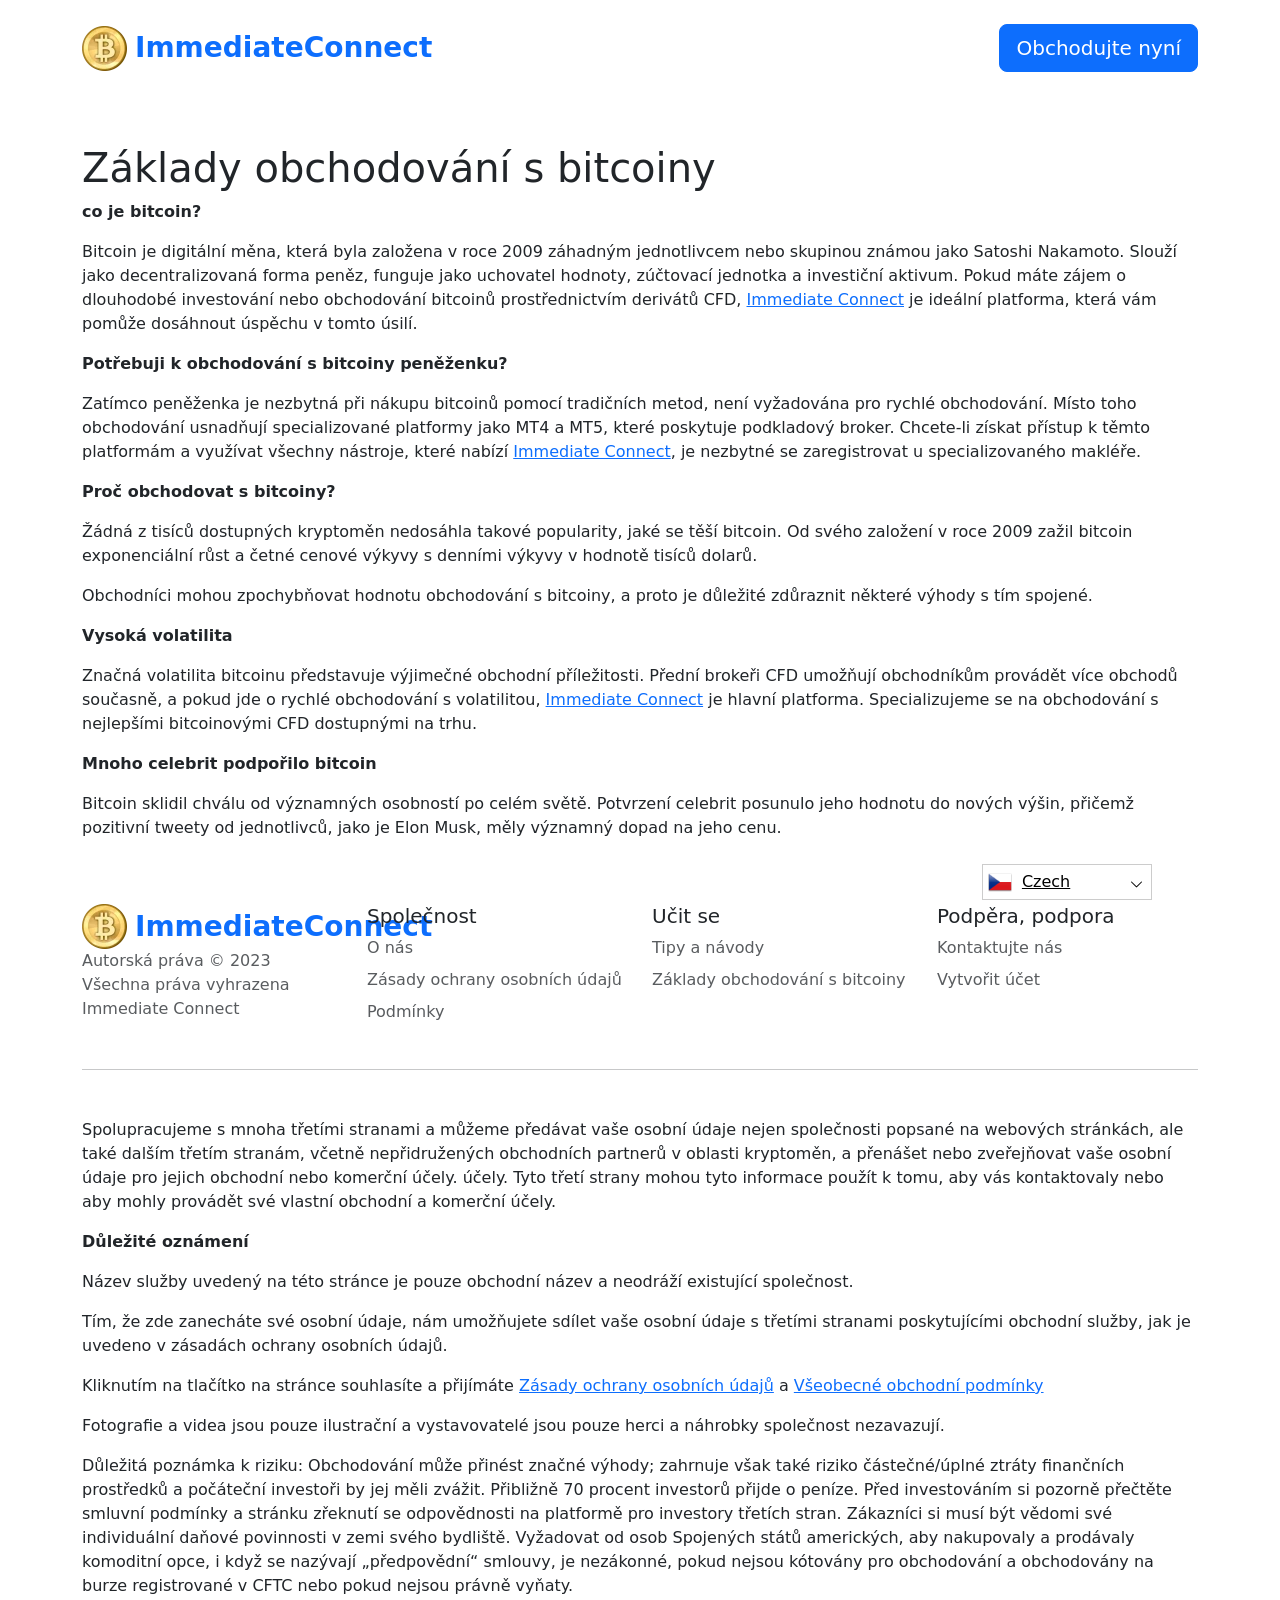
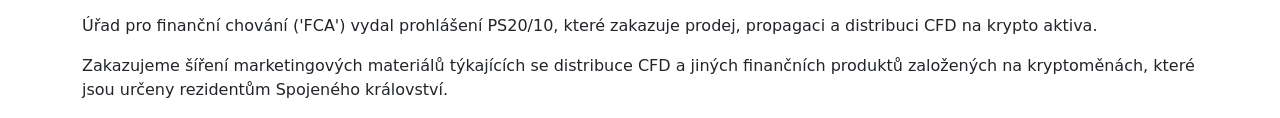
==== crypto-basics.html @ c37fa8af "Initial commit" ====
<!DOCTYPE html>
<html lang="cs" dir="ltr">
<head>
    <meta charset="utf-8">
    <!-- Meta Pixel Code -->
    <script>
        !function(f,b,e,v,n,t,s)
        {if(f.fbq)return;n=f.fbq=function(){n.callMethod?
            n.callMethod.apply(n,arguments):n.queue.push(arguments)};
            if(!f._fbq)f._fbq=n;n.push=n;n.loaded=!0;n.version='2.0';
            n.queue=[];t=b.createElement(e);t.async=!0;
            t.src=v;s=b.getElementsByTagName(e)[0];
            s.parentNode.insertBefore(t,s)}(window, document,'script',
            'https://connect.facebook.net/en_US/fbevents.js');
        fbq('init', '303304779202097');
        fbq('track', 'PageView');
    </script>
    <noscript>
        <img height="1" width="1" style="display:none"
             src="https://www.facebook.com/tr?id=303304779202097&ev=PageView&noscript=1"
        />
    </noscript>
    <!-- End Meta Pixel Code -->
    <meta http-equiv="x-ua-compatible" content="ie=edge"/>
    <meta
            name="viewport"
            content="width=device-width, initial-scale=1, shrink-to-fit=no"
    />

    <link rel="icon" type="image/x-icon"
          href="https://immediate-connect.org/media/179/conversions/32_32_64e617e6cf171_Bitcoin.png"/>

    <meta name="robots" content="index, follow, max-image-preview:large, max-snippet:-1, max-video-preview:-1">

    <meta name="description"
          content="Hladký obchodní zážitek na Immediate Connect může obchodníkům pomoci stát se profesionálnějšími a může být schopen zlepšit své schopnosti."/>
    <meta name="og:title" content="Immediate Connect | Umožňuje obchodování s kryptoměnami jako profesionálové"/>
    <meta name="og:description"
          content="Hladký obchodní zážitek na Immediate Connect může obchodníkům pomoci stát se profesionálnějšími a může být schopen zlepšit své schopnosti."/>
    <meta name="og:type" content="website"/>
    <meta name="twitter:card" content="summary"/>
    <meta name="twitter:title" content="Immediate Connect | Umožňuje obchodování s kryptoměnami jako profesionálové"/>
    <meta name="twitter:description"
          content="Hladký obchodní zážitek na Immediate Connect může obchodníkům pomoci stát se profesionálnějšími a může být schopen zlepšit své schopnosti."/>
    <title>Immediate Connect | Umožňuje obchodování s kryptoměnami jako profesionálové</title>
    <link rel="alternate" href="https://immediate-connect.org/" hrefLang=en/>
    <link rel="alternate"
          href="https://immediate-connect.org/ar/crypto-basics/"
          hrefLang="ar"/>
    <link rel="alternate"
          href="https://immediate-connect.org/zh-TW/crypto-basics/"
          hrefLang="zh-TW"/>
    <link rel="alternate"
          href="https://immediate-connect.org/hr/crypto-basics/"
          hrefLang="hr"/>
    <link rel="alternate"
          href="crypto-basics.html"
          hrefLang="cs"/>
    <link rel="alternate"
          href="https://immediate-connect.org/da/crypto-basics/"
          hrefLang="da"/>
    <link rel="alternate"
          href="https://immediate-connect.org/nl/crypto-basics/"
          hrefLang="nl"/>
    <link rel="alternate"
          href="https://immediate-connect.org/et/crypto-basics/"
          hrefLang="et"/>
    <link rel="alternate"
          href="https://immediate-connect.org/fi/crypto-basics/"
          hrefLang="fi"/>
    <link rel="alternate"
          href="https://immediate-connect.org/fr/crypto-basics/"
          hrefLang="fr"/>
    <link rel="alternate"
          href="https://immediate-connect.org/el/crypto-basics/"
          hrefLang="el"/>
    <link rel="alternate"
          href="https://immediate-connect.org/hu/crypto-basics/"
          hrefLang="hu"/>
    <link rel="alternate"
          href="https://immediate-connect.org/it/crypto-basics/"
          hrefLang="it"/>
    <link rel="alternate"
          href="https://immediate-connect.org/ja/crypto-basics/"
          hrefLang="ja"/>
    <link rel="alternate"
          href="https://immediate-connect.org/ko/crypto-basics/"
          hrefLang="ko"/>
    <link rel="alternate"
          href="https://immediate-connect.org/lt/crypto-basics/"
          hrefLang="lt"/>
    <link rel="alternate"
          href="https://immediate-connect.org/ms/crypto-basics/"
          hrefLang="ms"/>
    <link rel="alternate"
          href="https://immediate-connect.org/no/crypto-basics/"
          hrefLang="no"/>
    <link rel="alternate"
          href="https://immediate-connect.org/pl/crypto-basics/"
          hrefLang="pl"/>
    <link rel="alternate"
          href="https://immediate-connect.org/pt/crypto-basics/"
          hrefLang="pt"/>
    <link rel="alternate"
          href="https://immediate-connect.org/ru/crypto-basics/"
          hrefLang="ru"/>
    <link rel="alternate"
          href="https://immediate-connect.org/sr/crypto-basics/"
          hrefLang="sr"/>
    <link rel="alternate"
          href="https://immediate-connect.org/sk/crypto-basics/"
          hrefLang="sk"/>
    <link rel="alternate"
          href="https://immediate-connect.org/sl/crypto-basics/"
          hrefLang="sl"/>
    <link rel="alternate"
          href="https://immediate-connect.org/es/crypto-basics/"
          hrefLang="es"/>
    <link rel="alternate"
          href="https://immediate-connect.org/sv/crypto-basics/"
          hrefLang="sv"/>
    <link rel="alternate"
          href="https://immediate-connect.org/th/crypto-basics/"
          hrefLang="th"/>
    <link rel="alternate"
          href="https://immediate-connect.org/tr/crypto-basics/"
          hrefLang="tr"/>
    <link rel="alternate"
          href="https://immediate-connect.org/uk/crypto-basics/"
          hrefLang="uk"/>
    <link rel="alternate"
          href="https://immediate-connect.org/vi/crypto-basics/"
          hrefLang="vi"/>
    <link rel="alternate"
          href="https://immediate-connect.org/de/crypto-basics/"
          hrefLang="de"/>

    <link rel="canonical" href="crypto-basics.html"/>

    <link rel="preconnect"
          href="https://fonts.gstatic.com"
          crossorigin/>
    <link
            rel="preload"
            as="style"
            href="https://fonts.googleapis.com/css?family=Open+Sans:300,400,600,700,800&display=swap"
    />
    <link
            rel="stylesheet"
            href="https://fonts.googleapis.com/css?family=Open+Sans:300,400,600,700,800&display=swap"
            media="print"
            onload="this.media = 'all';"
    />

    <link rel="preload" as="style" href="assets/index-d9b7af0b.css"/>
    <link rel="modulepreload" href="assets/app-6256b172.js"/>
    <link rel="stylesheet" href="assets/index-d9b7af0b.css"/>
    <script type="module" src="assets/app-6256b172.js"></script>
</head>
<body class="body">

<div class="container">
    <header dir="ltr" class="d-flex flex-wrap justify-content-between py-4">
        <a href="index.html"
           class="d-flex logo align-items-center mb-3 mb-md-0 me-md-auto text-dark text-decoration-none pe-2">
            <picture>
                <source srcset="assets/image/45_45_45__64e617e1d0b90_Bitcoin.webp" type="image/webp">
                <source srcset="assets/image/45__64e617e1d0b90_Bitcoin.png" type="image/png">
                <img src="assets/image/45__64e617e1d0b90_Bitcoin.png" loading="eager" width="45" height="45" alt="">
            </picture>
            <span class="text-primary mx-2 fs-3 fw-bolder">ImmediateConnect</span>
        </a>

        <ul class="nav nav-pills align-items-center">
            <li class="nav-item">
                <button type="button" class="btn btn-primary text-white btn-lg show-modal">
                    Obchodujte nyní
                </button>
            </li>
        </ul>
    </header>
</div>


<div class="container page-inner pt-5">
    <h1>Základy obchodování s bitcoiny</h1>
    <main>
        <p><strong>co je bitcoin?</strong></p>
        <p>Bitcoin je digitální měna, která byla založena v roce 2009 záhadným jednotlivcem nebo skupinou známou jako
            Satoshi Nakamoto. Slouží jako decentralizovaná forma peněz, funguje jako uchovatel hodnoty, zúčtovací
            jednotka a investiční aktivum. Pokud máte zájem o dlouhodobé investování nebo obchodování bitcoinů
            prostřednictvím derivátů CFD, <a href="./">Immediate Connect</a> je ideální
            platforma, která vám pomůže dosáhnout úspěchu v tomto úsilí.</p>
        <p><strong>Potřebuji k obchodování s bitcoiny peněženku?</strong></p>
        <p>Zatímco peněženka je nezbytná při nákupu bitcoinů pomocí tradičních metod, není vyžadována pro rychlé
            obchodování. Místo toho obchodování usnadňují specializované platformy jako MT4 a MT5, které poskytuje
            podkladový broker. Chcete-li získat přístup k těmto platformám a využívat všechny nástroje, které nabízí <a
                    href="./">Immediate Connect</a>, je nezbytné se zaregistrovat u
            specializovaného makléře.</p>
        <p><strong>Proč obchodovat s bitcoiny?</strong></p>
        <p>Žádná z tisíců dostupných kryptoměn nedosáhla takové popularity, jaké se těší bitcoin. Od svého založení v
            roce 2009 zažil bitcoin exponenciální růst a četné cenové výkyvy s denními výkyvy v hodnotě tisíců
            dolarů.</p>
        <p>Obchodníci mohou zpochybňovat hodnotu obchodování s bitcoiny, a proto je důležité zdůraznit některé výhody s
            tím spojené.</p>
        <p><strong>Vysoká volatilita</strong></p>
        <p>Značná volatilita bitcoinu představuje výjimečné obchodní příležitosti. Přední brokeři CFD umožňují
            obchodníkům provádět více obchodů současně, a pokud jde o rychlé obchodování s volatilitou, <a
                    href="./">Immediate Connect</a> je hlavní platforma. Specializujeme se
            na obchodování s nejlepšími bitcoinovými CFD dostupnými na trhu.</p>
        <p><strong>Mnoho celebrit podpořilo bitcoin</strong></p>
        <p>Bitcoin sklidil chválu od významných osobností po celém světě. Potvrzení celebrit posunulo jeho hodnotu do
            nových výšin, přičemž pozitivní tweety od jednotlivců, jako je Elon Musk, měly významný dopad na jeho
            cenu.</p>
    </main>
</div>


<footer class="container">
    <div class=" row row-cols-1 row-cols-md-2 row-cols-xl-4 pt-5">
        <div class="col mb-3">
            <a href="index.html"
               class="d-flex logo align-items-center mb-3 mb-md-0 me-md-auto text-dark text-decoration-none pe-2">
                <picture>
                    <source srcset="assets/image/45_45_45__64e617e1d0b90_Bitcoin.webp" type="image/webp">
                    <source srcset="assets/image/45__64e617e1d0b90_Bitcoin.png" type="image/png">
                    <img src="assets/image/45__64e617e1d0b90_Bitcoin.png" loading="lazy" width="45" height="45"
                         alt="">
                </picture>
                <span class="text-primary mx-2 fs-3 fw-bolder">ImmediateConnect</span>
            </a>
            <p class="text-muted">Autorská práva © 2023 Všechna práva vyhrazena Immediate Connect</p>
        </div>
        <div class="col mb-3">
            <h5>Společnost</h5>
            <ul class="nav flex-column">
                <li class="nav-item mb-2">
                    <a href="about-us.html" class="nav-link p-0 text-muted">
                        O nás
                    </a>
                </li>
                <li class="nav-item mb-2">
                    <a href="privacy-policy.html" class="nav-link p-0 text-muted">
                        Zásady ochrany osobních údajů
                    </a>
                </li>
                <li class="nav-item mb-2">
                    <a href="terms-of-use.html" class="nav-link p-0 text-muted">
                        Podmínky
                    </a>
                </li>
            </ul>
        </div>
        <div class="col mb-3">
            <h5>Učit se</h5>
            <ul class="nav flex-column">
                <li class="nav-item mb-2">
                    <a href="tips-tutorials.html" class="nav-link p-0 text-muted">
                        Tipy a návody
                    </a>
                </li>
                <li class="nav-item mb-2">
                    <a href="crypto-basics.html" class="nav-link p-0 text-muted">
                        Základy obchodování s bitcoiny
                    </a>
                </li>
            </ul>
        </div>
        <div class="col mb-3">
            <h5>Podpěra, podpora</h5>
            <ul class="nav flex-column">
                <li class="nav-item mb-2">
                    <a href="contact-us.html" class="nav-link p-0 text-muted">
                        Kontaktujte nás
                    </a>
                </li>
                <li class="nav-item mb-2">
                    <a href="login.html" class="nav-link p-0 text-muted">
                        Vytvořit účet
                    </a>
                </li>
            </ul>
        </div>
    </div>
    <hr class="mb-5"/>
    <p>Spolupracujeme s mnoha třetími stranami a můžeme předávat vaše osobní údaje nejen společnosti popsané na webových
        stránkách, ale také dalším třetím stranám, včetně nepřidružených obchodních partnerů v oblasti kryptoměn, a
        přenášet nebo zveřejňovat vaše osobní údaje pro jejich obchodní nebo komerční účely. účely. Tyto třetí strany
        mohou tyto informace použít k tomu, aby vás kontaktovaly nebo aby mohly provádět své vlastní obchodní a komerční
        účely.</p>
    <p></p>
    <p><strong>Důležité oznámení</strong></p>
    <p></p>
    <p>Název služby uvedený na této stránce je pouze obchodní název a neodráží existující společnost.</p>
    <p></p>
    <p>Tím, že zde zanecháte své osobní údaje, nám umožňujete sdílet vaše osobní údaje s třetími stranami poskytujícími
        obchodní služby, jak je uvedeno v zásadách ochrany osobních údajů.</p>
    <p></p>
    <p>Kliknutím na tlačítko na stránce souhlasíte a přijímáte <a
            href="https://jupiter-e.bstcorlon.care/terms/privacy.html">Zásady ochrany osobních údajů</a> a <a
            href="https://jupiter-e.bstcorlon.care/terms/tandcs.html">Všeobecné obchodní podmínky</a></p>
    <p></p>
    <p>Fotografie a videa jsou pouze ilustrační a vystavovatelé jsou pouze herci a náhrobky společnost nezavazují.</p>
    <p></p>
    <p>Důležitá poznámka k riziku: Obchodování může přinést značné výhody; zahrnuje však také riziko částečné/úplné
        ztráty finančních prostředků a počáteční investoři by jej měli zvážit. Přibližně 70 procent investorů přijde o
        peníze. Před investováním si pozorně přečtěte smluvní podmínky a stránku zřeknutí se odpovědnosti na platformě
        pro investory třetích stran. Zákazníci si musí být vědomi své individuální daňové povinnosti v zemi svého
        bydliště. Vyžadovat od osob Spojených států amerických, aby nakupovaly a prodávaly komoditní opce, i když se
        nazývají „předpovědní“ smlouvy, je nezákonné, pokud nejsou kótovány pro obchodování a obchodovány na burze
        registrované v CFTC nebo pokud nejsou právně vyňaty.</p>
    <p></p>
    <p>Úřad pro finanční chování ('FCA') vydal prohlášení PS20/10, které zakazuje prodej, propagaci a distribuci CFD na
        krypto aktiva.</p>
    <p></p>
    <p>Zakazujeme šíření marketingových materiálů týkajících se distribuce CFD a jiných finančních produktů založených
        na kryptoměnách, které jsou určeny rezidentům Spojeného království.</p>
</footer>

<section dir="ltr" class="language-switcher">
    <div class="language-switcher__selected">
        <a href="index.html">
            <img src="cs.png" alt="Flag" width="24" height="24"/>
            Czech
        </a>
    </div>
    <div class="language-switcher__list">
        <a href="https://immediate-connect.org/ar/">
            <img src="ar.png" alt="Flag" width="24" height="24"/>
            Arabic
        </a>
        <a href="https://immediate-connect.org/zh-TW/">
            <img src="zh-TW.png" alt="Flag" width="24" height="24"/>
            Chinese
        </a>
        <a href="https://immediate-connect.org/hr/">
            <img src="hr.png" alt="Flag" width="24" height="24"/>
            Croatian
        </a>
        <a href="https://immediate-connect.org/da/">
            <img src="da.png" alt="Flag" width="24" height="24"/>
            Danish
        </a>
        <a href="https://immediate-connect.org/de/">
            <img src="de.png" alt="Flag" width="24" height="24"/>
            Deutsch
        </a>
        <a href="https://immediate-connect.org/nl/">
            <img src="nl.png" alt="Flag" width="24" height="24"/>
            Dutch
        </a>
        <a href="https://immediate-connect.org/">
            <img src="en.png" alt="Flag" width="24" height="24"/>
            English
        </a>
        <a href="https://immediate-connect.org/et/">
            <img src="et.png" alt="Flag" width="24" height="24"/>
            Estonian
        </a>
        <a href="https://immediate-connect.org/fi/">
            <img src="fi.png" alt="Flag" width="24" height="24"/>
            Finish
        </a>
        <a href="https://immediate-connect.org/fr/">
            <img src="fr.png" alt="Flag" width="24" height="24"/>
            French
        </a>
        <a href="https://immediate-connect.org/el/">
            <img src="el.png" alt="Flag" width="24" height="24"/>
            Greek
        </a>
        <a href="https://immediate-connect.org/hu/">
            <img src="hu.png" alt="Flag" width="24" height="24"/>
            Hungarian
        </a>
        <a href="https://immediate-connect.org/it/">
            <img src="it.png" alt="Flag" width="24" height="24"/>
            Italian
        </a>
        <a href="https://immediate-connect.org/ja/">
            <img src="ja.png" alt="Flag" width="24" height="24"/>
            Japanese
        </a>
        <a href="https://immediate-connect.org/ko/">
            <img src="ko.png" alt="Flag" width="24" height="24"/>
            Korean
        </a>
        <a href="https://immediate-connect.org/lt/">
            <img src="lt.png" alt="Flag" width="24" height="24"/>
            Lithuanian
        </a>
        <a href="https://immediate-connect.org/ms/">
            <img src="ms.png" alt="Flag" width="24" height="24"/>
            Malay
        </a>
        <a href="https://immediate-connect.org/no/">
            <img src="no.png" alt="Flag" width="24" height="24"/>
            Norwegian
        </a>
        <a href="https://immediate-connect.org/pl/">
            <img src="pl.png" alt="Flag" width="24" height="24"/>
            Polish
        </a>
        <a href="https://immediate-connect.org/pt/">
            <img src="pt.png" alt="Flag" width="24" height="24"/>
            Portuguese
        </a>
        <a href="https://immediate-connect.org/ru/">
            <img src="ru.png" alt="Flag" width="24" height="24"/>
            Russian
        </a>
        <a href="https://immediate-connect.org/sr/">
            <img src="sr.png" alt="Flag" width="24" height="24"/>
            Serbian
        </a>
        <a href="https://immediate-connect.org/sk/">
            <img src="sk.png" alt="Flag" width="24" height="24"/>
            Slovak
        </a>
        <a href="https://immediate-connect.org/sl/">
            <img src="sl.png" alt="Flag" width="24" height="24"/>
            Slovenian
        </a>
        <a href="https://immediate-connect.org/es/">
            <img src="es.png" alt="Flag" width="24" height="24"/>
            Spanish
        </a>
        <a href="https://immediate-connect.org/sv/">
            <img src="sv.png" alt="Flag" width="24" height="24"/>
            Swedish
        </a>
        <a href="https://immediate-connect.org/th/">
            <img src="th.png" alt="Flag" width="24" height="24"/>
            Thai
        </a>
        <a href="https://immediate-connect.org/tr/">
            <img src="tr.png" alt="Flag" width="24" height="24"/>
            Turkish
        </a>
        <a href="https://immediate-connect.org/uk/">
            <img src="uk.png" alt="Flag" width="24" height="24"/>
            Ukrainian
        </a>
        <a href="https://immediate-connect.org/vi/">
            <img src="vi.png" alt="Flag" width="24" height="24"/>
            Vietnamese
        </a>
    </div>
</section>
<script>
    const switcher = document.querySelector('.language-switcher');
    const switcherButton = document.querySelector('.language-switcher__selected a');

    switcherButton.addEventListener('click', (e) => {
        e.preventDefault();
        if (switcher.classList.contains('language-switcher__active')) {
            switcher.classList.remove("language-switcher__active")
        } else {
            switcher.classList.add("language-switcher__active")
        }
    });
</script>
<div dir="ltr" class="modal">
    <div class="modal__content __form" style="position:relative;">
        <div class="signup-form-fx rounded-fx theme-white">
            <h3>Create an account</h3>
            <div class="form-box">
                <form class="offer-lander-form dr-form2">
                    <div class="form-group-fx" pattern="[a-zA-Z ]+">
                        <div class="input-group">
                            <input
                                    oninput="validateFirstName2(this)"
                                    required=""
                                    type="text"
                                    name="firstname"
                                    placeholder="First name"
                                    class="form-control-fx form__input first-name"
                                    pattern="[a-zA-Z ]+"
                            >
                        </div>
                        <div class="error f-name2" data-error-status="inactive" data-for-error="first_name">Vaše
                            křestní jméno je příliš krátké (alespoň 2 znaky)
                        </div>
                    </div>
                    <div class="form-group-fx" pattern="[a-zA-Z ]+">
                        <div class="input-group">
                            <input
                                    oninput="validateLastName2(this)"
                                    required=""
                                    type="text"
                                    name="lastname"
                                    placeholder="Last name"
                                    class="form-control-fx form__input last-name "
                                    pattern="[a-zA-Z ]+"
                            >
                        </div>
                        <div class="error l-name2" data-error-status="inactive" data-for-error="last_name">Vaše
                            příjmení je příliš krátké (alespoň 2 znaky)
                        </div>
                    </div>
                    <div class="form-group-fx">
                        <div class="input-group">
                            <input
                                    oninput="validateEmail2(this)"
                                    required=""
                                    type="email"
                                    name="email"
                                    placeholder="Email"
                                    class="form-control-fx form__input email"

                            >
                        </div>
                        <div class="error email2" data-error-status="inactive" data-for-error="email">Zadejte prosím
                            svou skutečnou e-mailovou adresu (příklad@email.com)
                        </div>
                    </div>
                    <div class="fx-phone">
                        <div class="fx-phone-field">
                            <div class="fx-phone__code">
                                <div class="fx-phone__selected">
                                    <div class="fx-phone__codeflag">
                                        <img src="assets/image/cz.svg"
                                             loading="eager" width="25"
                                             alt="">
                                        <span>+420</span>
                                    </div>
                                    <span class="fx-phone__icon">▼</span>
                                </div>
                            </div>
                            <div class="fx-phone__input">
                                <input
                                        oninput="validatePhone2(this)"
                                        class="form__input phone"
                                        type="tel"
                                        maxlength="9"
                                        placeholder="Telephone, e.g.  07400 123456"
                                >
                            </div>
                        </div>
                        <div class="tel2 error" data-error-status="inactive" data-for-error="phone">
                            0123456789
                        </div>
                    </div>
                    <div class="form-group-fx last">
                        <button type="submit" class="register main-form-btn2">
                            Learn More
                        </button>
                        <div class="tnc_text"><p>* By submitting you confirm that you’ve read and accepted
                            the <a rel="nofollow" href="https://jupiter-e.bstcorlon.care/terms/privacy.html"
                                   target="_blank" class="term-link">privacy policy</a> and <a
                                    rel="nofollow" class="term-link"
                                    href="https://jupiter-e.bstcorlon.care/terms/tandcs.html"
                                    target="_blank">terms of conditions.</a></p>
                            <p>** By submitting this form, I agree to receive all marketing material by
                                email, SMS and telephone.</p>
                            <p>*** All Trading carries risk.</p></div>
                    </div>
                    <style>
                        .signup-form-fx .form-group-fx {
                            position: relative;
                            margin-bottom: 10px !important;
                        }

                        .main-form {
                            position: relative;
                        }

                        .iti__selected-flag {
                            pointer-events: none;
                        }

                        .formContent .homeTopFormInput {
                            margin-bottom: 3px !important;
                        }

                        .error {
                            width: 100%;
                            font-weight: 400;
                            margin-bottom: 10px;
                            padding: 5px;
                            color: #fff;
                            background-color: #eb162b;
                            text-align: left;
                            font-size: 12px;
                            margin-top: 5px;
                            display: none;
                        }

                        .loader-sub2 {
                            position: absolute;
                            height: 100%;
                            width: 100%;
                            top: 0;
                            left: 0;
                            background: #0006;
                            color: #fff;
                            align-items: center;
                            justify-content: center;
                            text-align: center;
                            flex-direction: column;
                            display: none;
                        }
                    </style>
                    <script>
                        const displayError2 = (errorElement, message) => {
                            // errorElement.textContent = message;
                            errorElement.style.display = 'block';
                        };

                        const hideError2 = (errorElement) => {
                            // errorElement.textContent = '';
                            errorElement.style.display = 'none';
                        };
                        const validateFirstName2 = (input) => {
                            const regex = /^[a-zA-Z]*$/;
                            const errorFirst = document.querySelector('.error.f-name2');

                            if (!regex.test(input.value)) {
                                displayError2(errorFirst);
                                input.value = input.value.replace(/[^a-zA-Z]/g, '');
                            } else {
                                hideError2(errorFirst);
                            }
                        };

                        const validateLastName2 = (input) => {
                            const regex = /^[a-zA-Z]*$/;
                            const errorLast = document.querySelector('.error.l-name2');

                            if (!regex.test(input.value)) {
                                displayError2(errorLast,);
                                input.value = input.value.replace(/[^a-zA-Z]/g, '');
                            } else {
                                hideError2(errorLast);
                            }
                        };

                        const validateEmail2 = (input) => {
                            const regex = /^[a-zA-Z0-9._-]+@[a-zA-Z0-9.-]+\.[a-zA-Z]{2,4}$/;
                            const errorEmail = document.querySelector('.error.email2');

                            if (!regex.test(input.value)) {
                                displayError2(errorEmail);
                            } else {
                                hideError2(errorEmail);
                            }
                        };

                        const validatePhone2 = (input) => {
                            const regex = /^\d{9,}$/;
                            const errorPhone = document.querySelector('.error.tel2');

                            if (!regex.test(input.value)) {
                                displayError2(errorPhone);
                            } else {
                                hideError2(errorPhone);
                            }
                        };

                    </script>
                </form>
            </div>
        </div>
        <style>
            .fx-phone__code {
                pointer-events: none;
            }

            .fx-selected, .fx-option {
                display: flex;
                justify-content: flex-start;
                align-items: center
            }

            .fx-selected-flag, .fx-option-flag {
                width: 25px;
                margin-right: 5px
            }

            .fx-selected-flag img, .fx-option-flag img {
                max-width: 100%;
                vertical-align: middle
            }

            .signup-form-fx {
                font-family: sans-serif;
                font-size: 16px;
                background: #001132;
                padding: 20px;
                color: #fff;
                width: 100%;
                margin: auto;
                position: relative;
                box-sizing: border-box;
                box-shadow: 5px 10px 15px #001132cc
            }

            .signup-form-fx * {
                font-family: sans-serif
            }

            .signup-form-fx.rounded-fx {
                border-radius: 8px
            }

            .signup-form-fx h3 {
                color: #fff;
                margin: 0;
                text-align: center;
                font-size: 26px;
                font-weight: 500;
                padding: 10px 0
            }

            .signup-form-fx .alert {
                font-size: 15px;
                color: #fff;
                line-height: 1.2;
                text-align: center;
                font-weight: 600;
                background: red;
                padding: 5px
            }

            .signup-form-fx input {
                caret-color: #fff
            }

            .signup-form-fx input::placeholder {
                color: #d4d6dc
            }

            .signup-form-fx .form-group-fx {
                position: relative;
                margin-bottom: 20px
            }

            .signup-form-fx .form-group-fx .input-group {
                width: 100%
            }

            .signup-form-fx .form-group-fx .input-group input {
                box-sizing: border-box;
                background: transparent;
                border: 1px solid white;
                border-radius: 5px;
                width: 100%;
                position: relative;
                outline: none;
                padding: 10px;
                color: #fff;
                font-size: 18px
            }

            .signup-form-fx .form-group-fx .input-group input:-webkit-autofill {
                -webkit-box-shadow: 0 0 0 1000px #001132 inset;
                -webkit-text-fill-color: white
            }

            .signup-form-fx .form-group-fx .input-group input:focus {
                transition: .1s
            }

            .signup-form-fx .form-group-fx .error-message {
                display: none;
                width: 100%;
                margin-top: .25rem;
                font-size: 90%;
                color: #e76e55
            }

            .signup-form-fx .form-group-fx.last {
                margin-bottom: 15px
            }

            .signup-form-fx .was-validated:invalid ~ .error-message {
                display: block
            }

            .signup-form-fx .was-validated .form-control-fx:valid {
                border-color: #28a745;
                background-image: url("data:image/svg+xml,%3csvg xmlns='http://www.w3.org/2000/svg' width='8' height='8' viewBox='0 0 8 8'%3e%3cpath fill='%2328a745' d='M2.3 6.73L.6 4.53c-.4-1.04.46-1.4 1.1-.8l1.1 1.4 3.4-3.8c.6-.63 1.6-.27 1.2.7l-4 4.6c-.43.5-.8.4-1.1.1z'/%3e%3c/svg%3e");
                background-repeat: no-repeat;
                background-position: right calc(.375em + .1875rem) center;
                background-size: calc(.75em + .375rem) calc(.75em + .375rem)
            }

            .signup-form-fx .was-validated .form-control-fx input:invalid {
                border-color: #e76e55;
                background-image: url("data:image/svg+xml,%3csvg xmlns='http://www.w3.org/2000/svg' width='12' height='12' fill='none' stroke='%23e76e55' viewBox='0 0 12 12'%3e%3ccircle cx='6' cy='6' r='4.5'/%3e%3cpath stroke-linejoin='round' d='M5.8 3.6h.4L6 6.5z'/%3e%3ccircle cx='6' cy='8.2' r='.6' fill='%23dc3545' stroke='none'/%3e%3c/svg%3e");
                margin: 0;
                background-repeat: no-repeat;
                background-position: right calc(.375em + .1875rem) center;
                background-size: calc(.75em + .375rem) calc(.75em + .375rem)
            }

            .signup-form-fx .is-invalid ~ .error-message {
                display: block
            }

            .signup-form-fx .form-control-fx.is-valid {
                border-color: #28a745;
                background-image: url("data:image/svg+xml,%3csvg xmlns='http://www.w3.org/2000/svg' width='8' height='8' viewBox='0 0 8 8'%3e%3cpath fill='%2328a745' d='M2.3 6.73L.6 4.53c-.4-1.04.46-1.4 1.1-.8l1.1 1.4 3.4-3.8c.6-.63 1.6-.27 1.2.7l-4 4.6c-.43.5-.8.4-1.1.1z'/%3e%3c/svg%3e");
                background-repeat: no-repeat;
                background-position: right calc(.375em + .1875rem) center;
                background-size: calc(.75em + .375rem) calc(.75em + .375rem)
            }

            .signup-form-fx input.form-control-fx.is-invalid {
                border-color: #e76e55;
                background-image: url("data:image/svg+xml,%3csvg xmlns='http://www.w3.org/2000/svg' width='12' height='12' fill='none' stroke='%23e76e55' viewBox='0 0 12 12'%3e%3ccircle cx='6' cy='6' r='4.5'/%3e%3cpath stroke-linejoin='round' d='M5.8 3.6h.4L6 6.5z'/%3e%3ccircle cx='6' cy='8.2' r='.6' fill='%23dc3545' stroke='none'/%3e%3c/svg%3e");
                margin: 0;
                background-repeat: no-repeat;
                background-position: right calc(.375em + .1875rem) center;
                background-size: calc(.75em + .375rem) calc(.75em + .375rem)
            }

            .signup-form-fx .register {
                -webkit-font-smoothing: antialiased;
                word-break: break-word;
                word-wrap: break-word;
                -webkit-box-sizing: border-box;
                font-family: Inter var, -apple-system, BlinkMacSystemFont, Helvetica Neue, Helvetica, sans-serif;
                line-height: 1.25;
                opacity: 1;
                text-align: center;
                text-decoration: none;
                -webkit-appearance: none;
                letter-spacing: 0;
                display: block;
                font-size: 20px;
                font-weight: 700;
                position: relative;
                color: #fff;
                padding: 0;
                border-radius: 5px;
                text-transform: uppercase;
                width: 100%;
                height: 64px;
                border: none;
                cursor: pointer;
                background-color: #e2ae60;
                outline: none;
                margin-bottom: 10px;
                transition: .3s
            }

            .signup-form-fx .register:hover {
                transition: .1s;
                opacity: .9
            }

            .signup-form-fx .register:after {
                content: "";
                display: block;
                width: 1.2em;
                height: 1.2em;
                position: absolute;
                left: calc(50% - .75em);
                top: calc(50% - .75em);
                border: .15em solid transparent;
                border-right-color: #fff;
                border-radius: 50%;
                animation: button-anim .7s linear infinite;
                opacity: 0
            }

            .signup-form-fx .tnc_text p {
                font-size: 11px;
                text-align: center;
                margin: 0;
                line-height: 1.5
            }

            .signup-form-fx .fx-phone {
                margin-bottom: 20px
            }

            .signup-form-fx .fx-phone .error-message {
                width: 100%;
                margin-top: .25rem;
                font-size: 90%;
                color: #e76e55
            }

            .signup-form-fx .fx-phone .fx-phone-field {
                display: flex;
                align-items: center;
                justify-content: flex-start
            }

            .signup-form-fx .fx-phone__input {
                width: 100%
            }

            .signup-form-fx .fx-phone__input input {
                box-sizing: border-box;
                background: transparent;
                border: 1px solid #ccc;
                border-radius: 5px;
                width: 100%;
                position: relative;
                outline: none;
                padding: 10px;
                color: #fff;
                font-size: 18px
            }

            .signup-form-fx .fx-phone__input input:-webkit-autofill {
                -webkit-box-shadow: 0 0 0 1000px #001132 inset;
                -webkit-text-fill-color: white
            }

            .signup-form-fx .fx-phone__input input:focus {
                transition: .1s
            }

            .signup-form-fx .fx-phone__input.valid input {
                border-color: #32cd32
            }

            .signup-form-fx .fx-phone__input.invalid input {
                border-color: #ff4500
            }

            .signup-form-fx .fx-phone__selected {
                cursor: pointer;
                display: flex;
                justify-content: space-between;
                align-items: center;
                padding: 0 5px 0 2px;
                box-sizing: border-box;
                min-width: 95px
            }

            .signup-form-fx .fx-phone__selected .fx-phone__codeflag {
                display: flex;
                margin-right: 5px
            }

            .signup-form-fx .fx-phone__selected .fx-phone__icon {
                opacity: .8
            }

            .signup-form-fx .fx-phone__selected.active .fx-phone__icon {
                transform: rotate(180deg)
            }

            .signup-form-fx .fx-phone__selected img {
                margin-right: 5px
            }

            .signup-form-fx .fx-phone__list {
                position: absolute;
                color: #333;
                background: #fff;
                z-index: 9999;
                width: 250px;
                padding: 0;
                max-width: 100%
            }

            .signup-form-fx .fx-phone__list-search {
                padding: 10px 10px 0
            }

            .signup-form-fx .fx-phone__list-search input {
                width: 100%;
                height: 30px;
                outline: none;
                box-sizing: border-box;
                font-size: 14px;
                caret-color: #000
            }

            .signup-form-fx .fx-phone__list ul {
                padding: 0;
                margin: 0;
                list-style: none;
                overflow: auto;
                max-height: 300px
            }

            .signup-form-fx .fx-phone__list li {
                padding: 10px;
                list-style: none;
                cursor: pointer;
                display: flex
            }

            .signup-form-fx .fx-phone__list li img {
                margin-right: 5px
            }

            .theme-light, .theme-white {
                background: #f5f7fa;
                color: #000;
                box-shadow: none
            }

            .theme-light h3, .theme-white h3 {
                color: #000
            }

            .theme-light input, .theme-white input {
                caret-color: #000
            }

            .theme-light input::placeholder, .theme-white input::placeholder {
                color: #2d2d2d
            }

            .theme-light .fx-phone input, .theme-white .fx-phone input {
                color: #000 !important
            }

            .theme-light .fx-phone__list, .theme-white .fx-phone__list {
                box-shadow: 0 0 5px #0000004d
            }

            .theme-light .form-group-fx input, .theme-white .form-group-fx input {
                background: #fff;
                border: 1px solid #ccc !important;
                padding: 10px;
                color: #000 !important
            }

            .theme-light .form-group-fx input:-webkit-autofill, .theme-white .form-group-fx input:-webkit-autofill {
                -webkit-box-shadow: 0 0 0 1000px #001132 inset;
                -webkit-text-fill-color: black
            }

            .theme-light .form-group-fx input:focus, .theme-white .form-group-fx input:focus {
                transition: .1s;
                border-color: #7a7a7a
            }

            .theme-light .form-group-fx input:valid, .theme-white .form-group-fx input:valid {
                transition: .1s;
                border-color: #28a745
            }

            .theme-light .form-group-fx .error-message, .theme-white .form-group-fx .error-message {
                color: #e84927
            }

            .theme-light .was-validated .form-control-fx:valid, .theme-white .was-validated .form-control-fx:valid {
                border-color: #28a745;
                background-image: url("data:image/svg+xml,%3csvg xmlns='http://www.w3.org/2000/svg' width='8' height='8' viewBox='0 0 8 8'%3e%3cpath fill='%2328a745' d='M2.3 6.73L.6 4.53c-.4-1.04.46-1.4 1.1-.8l1.1 1.4 3.4-3.8c.6-.63 1.6-.27 1.2.7l-4 4.6c-.43.5-.8.4-1.1.1z'/%3e%3c/svg%3e");
                background-repeat: no-repeat;
                background-position: right calc(.375em + .1875rem) center;
                background-size: calc(.75em + .375rem) calc(.75em + .375rem)
            }

            .theme-light .was-validated .form-control-fx input:invalid, .theme-white .was-validated .form-control-fx input:invalid {
                border-color: #e84927;
                background-image: url("data:image/svg+xml,%3csvg xmlns='http://www.w3.org/2000/svg' width='12' height='12' fill='none' stroke='%23e76e55' viewBox='0 0 12 12'%3e%3ccircle cx='6' cy='6' r='4.5'/%3e%3cpath stroke-linejoin='round' d='M5.8 3.6h.4L6 6.5z'/%3e%3ccircle cx='6' cy='8.2' r='.6' fill='%23dc3545' stroke='none'/%3e%3c/svg%3e");
                margin: 0;
                background-repeat: no-repeat;
                background-position: right calc(.375em + .1875rem) center;
                background-size: calc(.75em + .375rem) calc(.75em + .375rem)
            }

            .theme-light .is-invalid ~ .error-message, .theme-white .is-invalid ~ .error-message {
                display: block
            }

            .theme-light .form-control-fx.is-valid, .theme-white .form-control-fx.is-valid {
                border-color: #28a745;
                background-image: url("data:image/svg+xml,%3csvg xmlns='http://www.w3.org/2000/svg' width='8' height='8' viewBox='0 0 8 8'%3e%3cpath fill='%2328a745' d='M2.3 6.73L.6 4.53c-.4-1.04.46-1.4 1.1-.8l1.1 1.4 3.4-3.8c.6-.63 1.6-.27 1.2.7l-4 4.6c-.43.5-.8.4-1.1.1z'/%3e%3c/svg%3e");
                background-repeat: no-repeat;
                background-position: right calc(.375em + .1875rem) center;
                background-size: calc(.75em + .375rem) calc(.75em + .375rem)
            }

            .theme-light input.form-control-fx.is-invalid, .theme-white input.form-control-fx.is-invalid {
                border-color: #e84927
            }

            .theme-light .register, .theme-white .register {
                color: #fff;
                background-color: #6797a8
            }

            .theme-light .register:hover, .theme-white .register:hover {
                transition: .1s
            }

            .theme-light .tnc_text p, .theme-white .tnc_text p {
                font-size: 10px;
                text-align: center;
                margin: 0;
                line-height: 1.5
            }

            .theme-white {
                background: #fff
            }

            .theme-white .register {
                background-color: #ffc107
            }

            @keyframes button-anim {
                0% {
                    transform: rotate(0)
                }
                to {
                    transform: rotate(360deg)
                }
            }

            .signup-form-fx .register.loading {
                color: transparent
            }

            .signup-form-fx .register.loading:after {
                opacity: 1
            }

            .signup-form-fx a.term-link {
                color: #2379f7;
                text-decoration: none
            }

            .icon.delete {
                display: flex;
                justify-content: center;
                align-items: center;
                padding: 0;
                margin: 0;
                border: none;
                background: none;
                height: 8px;
                width: 8px;
                min-height: 8px;
                min-width: 8px;
                max-height: 8px;
                max-width: 8px;
                cursor: pointer
            }

            .icon.arrow-downward {
                color: #999;
                border-style: solid;
                border-width: 4px 4px 0;
                content: "";
                transition: transform .2s linear;
                cursor: pointer
            }

            .icon.arrow-downward.active {
                transform: rotate(180deg)
            }

            .fx-flex {
                display: flex;
                align-items: center;
                justify-content: space-between
            }
        </style>
        <div class="loader-sub2" id="loader-sub-2">
            Děkujeme za vyplnění
            <br>
            kontaktního formuláře,
            <br>
            vaše údaje
            <br>
            budou zpracovány do <span id="countdown-2">2</span> sekund.
        </div>
    </div>
</div>
<script>
    const modal = document.querySelector(".modal")
    const btn = document.querySelectorAll(".show-modal")

    btn.forEach(elem => {
        elem.onclick = (event) => {
            event.preventDefault();
            modal.style.display = "block"
        }
    })
    window.onclick = function (event) {
        if (event.target === modal) {
            modal.style.display = "none"
        }
    }
    document.onkeydown = function (evt) {
        if (evt.key === "Escape" || evt.key === "Esc") {
            modal.style.display = "none"
        }
    };
</script>

<script type="text/javascript" src="send2.js"></script>
</body>
</html>
---- assets/index-d9b7af0b.css ----
@charset "UTF-8";:root,[data-bs-theme=light]{--bs-blue: #0d6efd;--bs-indigo: #6610f2;--bs-purple: #6f42c1;--bs-pink: #d63384;--bs-red: #dc3545;--bs-orange: #fd7e14;--bs-yellow: #ffc107;--bs-green: #198754;--bs-teal: #20c997;--bs-cyan: #0dcaf0;--bs-black: #000;--bs-white: #fff;--bs-gray: #6c757d;--bs-gray-dark: #343a40;--bs-gray-100: #f8f9fa;--bs-gray-200: #e9ecef;--bs-gray-300: #dee2e6;--bs-gray-400: #ced4da;--bs-gray-500: #adb5bd;--bs-gray-600: #6c757d;--bs-gray-700: #495057;--bs-gray-800: #343a40;--bs-gray-900: #212529;--bs-primary: #0d6efd;--bs-secondary: #6c757d;--bs-success: #198754;--bs-info: #0dcaf0;--bs-warning: #ffc107;--bs-danger: #dc3545;--bs-light: #f8f9fa;--bs-dark: #212529;--bs-primary-rgb: 13, 110, 253;--bs-secondary-rgb: 108, 117, 125;--bs-success-rgb: 25, 135, 84;--bs-info-rgb: 13, 202, 240;--bs-warning-rgb: 255, 193, 7;--bs-danger-rgb: 220, 53, 69;--bs-light-rgb: 248, 249, 250;--bs-dark-rgb: 33, 37, 41;--bs-primary-text-emphasis: #052c65;--bs-secondary-text-emphasis: #2b2f32;--bs-success-text-emphasis: #0a3622;--bs-info-text-emphasis: #055160;--bs-warning-text-emphasis: #664d03;--bs-danger-text-emphasis: #58151c;--bs-light-text-emphasis: #495057;--bs-dark-text-emphasis: #495057;--bs-primary-bg-subtle: #cfe2ff;--bs-secondary-bg-subtle: #e2e3e5;--bs-success-bg-subtle: #d1e7dd;--bs-info-bg-subtle: #cff4fc;--bs-warning-bg-subtle: #fff3cd;--bs-danger-bg-subtle: #f8d7da;--bs-light-bg-subtle: #fcfcfd;--bs-dark-bg-subtle: #ced4da;--bs-primary-border-subtle: #9ec5fe;--bs-secondary-border-subtle: #c4c8cb;--bs-success-border-subtle: #a3cfbb;--bs-info-border-subtle: #9eeaf9;--bs-warning-border-subtle: #ffe69c;--bs-danger-border-subtle: #f1aeb5;--bs-light-border-subtle: #e9ecef;--bs-dark-border-subtle: #adb5bd;--bs-white-rgb: 255, 255, 255;--bs-black-rgb: 0, 0, 0;--bs-font-sans-serif: system-ui, -apple-system, "Segoe UI", Roboto, "Helvetica Neue", "Noto Sans", "Liberation Sans", Arial, sans-serif, "Apple Color Emoji", "Segoe UI Emoji", "Segoe UI Symbol", "Noto Color Emoji";--bs-font-monospace: SFMono-Regular, Menlo, Monaco, Consolas, "Liberation Mono", "Courier New", monospace;--bs-gradient: linear-gradient(180deg, rgba(255, 255, 255, .15), rgba(255, 255, 255, 0));--bs-body-font-family: var(--bs-font-sans-serif);--bs-body-font-size: 1rem;--bs-body-font-weight: 400;--bs-body-line-height: 1.5;--bs-body-color: #212529;--bs-body-color-rgb: 33, 37, 41;--bs-body-bg: #fff;--bs-body-bg-rgb: 255, 255, 255;--bs-emphasis-color: #000;--bs-emphasis-color-rgb: 0, 0, 0;--bs-secondary-color: rgba(33, 37, 41, .75);--bs-secondary-color-rgb: 33, 37, 41;--bs-secondary-bg: #e9ecef;--bs-secondary-bg-rgb: 233, 236, 239;--bs-tertiary-color: rgba(33, 37, 41, .5);--bs-tertiary-color-rgb: 33, 37, 41;--bs-tertiary-bg: #f8f9fa;--bs-tertiary-bg-rgb: 248, 249, 250;--bs-heading-color: inherit;--bs-link-color: #0d6efd;--bs-link-color-rgb: 13, 110, 253;--bs-link-decoration: underline;--bs-link-hover-color: #0a58ca;--bs-link-hover-color-rgb: 10, 88, 202;--bs-code-color: #d63384;--bs-highlight-bg: #fff3cd;--bs-border-width: 1px;--bs-border-style: solid;--bs-border-color: #dee2e6;--bs-border-color-translucent: rgba(0, 0, 0, .175);--bs-border-radius: .375rem;--bs-border-radius-sm: .25rem;--bs-border-radius-lg: .5rem;--bs-border-radius-xl: 1rem;--bs-border-radius-xxl: 2rem;--bs-border-radius-2xl: var(--bs-border-radius-xxl);--bs-border-radius-pill: 50rem;--bs-box-shadow: 0 .5rem 1rem rgba(0, 0, 0, .15);--bs-box-shadow-sm: 0 .125rem .25rem rgba(0, 0, 0, .075);--bs-box-shadow-lg: 0 1rem 3rem rgba(0, 0, 0, .175);--bs-box-shadow-inset: inset 0 1px 2px rgba(0, 0, 0, .075);--bs-focus-ring-width: .25rem;--bs-focus-ring-opacity: .25;--bs-focus-ring-color: rgba(13, 110, 253, .25);--bs-form-valid-color: #198754;--bs-form-valid-border-color: #198754;--bs-form-invalid-color: #dc3545;--bs-form-invalid-border-color: #dc3545}[data-bs-theme=dark]{color-scheme:dark;--bs-body-color: #adb5bd;--bs-body-color-rgb: 173, 181, 189;--bs-body-bg: #212529;--bs-body-bg-rgb: 33, 37, 41;--bs-emphasis-color: #fff;--bs-emphasis-color-rgb: 255, 255, 255;--bs-secondary-color: rgba(173, 181, 189, .75);--bs-secondary-color-rgb: 173, 181, 189;--bs-secondary-bg: #343a40;--bs-secondary-bg-rgb: 52, 58, 64;--bs-tertiary-color: rgba(173, 181, 189, .5);--bs-tertiary-color-rgb: 173, 181, 189;--bs-tertiary-bg: #2b3035;--bs-tertiary-bg-rgb: 43, 48, 53;--bs-primary-text-emphasis: #6ea8fe;--bs-secondary-text-emphasis: #a7acb1;--bs-success-text-emphasis: #75b798;--bs-info-text-emphasis: #6edff6;--bs-warning-text-emphasis: #ffda6a;--bs-danger-text-emphasis: #ea868f;--bs-light-text-emphasis: #f8f9fa;--bs-dark-text-emphasis: #dee2e6;--bs-primary-bg-subtle: #031633;--bs-secondary-bg-subtle: #161719;--bs-success-bg-subtle: #051b11;--bs-info-bg-subtle: #032830;--bs-warning-bg-subtle: #332701;--bs-danger-bg-subtle: #2c0b0e;--bs-light-bg-subtle: #343a40;--bs-dark-bg-subtle: #1a1d20;--bs-primary-border-subtle: #084298;--bs-secondary-border-subtle: #41464b;--bs-success-border-subtle: #0f5132;--bs-info-border-subtle: #087990;--bs-warning-border-subtle: #997404;--bs-danger-border-subtle: #842029;--bs-light-border-subtle: #495057;--bs-dark-border-subtle: #343a40;--bs-heading-color: inherit;--bs-link-color: #6ea8fe;--bs-link-hover-color: #8bb9fe;--bs-link-color-rgb: 110, 168, 254;--bs-link-hover-color-rgb: 139, 185, 254;--bs-code-color: #e685b5;--bs-border-color: #495057;--bs-border-color-translucent: rgba(255, 255, 255, .15);--bs-form-valid-color: #75b798;--bs-form-valid-border-color: #75b798;--bs-form-invalid-color: #ea868f;--bs-form-invalid-border-color: #ea868f}*,*:before,*:after{box-sizing:border-box}@media (prefers-reduced-motion: no-preference){:root{scroll-behavior:smooth}}body{margin:0;font-family:var(--bs-body-font-family);font-size:var(--bs-body-font-size);font-weight:var(--bs-body-font-weight);line-height:var(--bs-body-line-height);color:var(--bs-body-color);text-align:var(--bs-body-text-align);background-color:var(--bs-body-bg);-webkit-text-size-adjust:100%;-webkit-tap-highlight-color:rgba(0,0,0,0)}hr{margin:1rem 0;color:inherit;border:0;border-top:var(--bs-border-width) solid;opacity:.25}h6,.h6,h5,.h5,h4,.h4,h3,.h3,h2,.h2,h1,.h1{margin-top:0;margin-bottom:.5rem;font-weight:500;line-height:1.2;color:var(--bs-heading-color)}h1,.h1{font-size:calc(1.375rem + 1.5vw)}@media (min-width: 1200px){h1,.h1{font-size:2.5rem}}h2,.h2{font-size:calc(1.325rem + .9vw)}@media (min-width: 1200px){h2,.h2{font-size:2rem}}h3,.h3{font-size:calc(1.3rem + .6vw)}@media (min-width: 1200px){h3,.h3{font-size:1.75rem}}h4,.h4{font-size:calc(1.275rem + .3vw)}@media (min-width: 1200px){h4,.h4{font-size:1.5rem}}h5,.h5{font-size:1.25rem}h6,.h6{font-size:1rem}p{margin-top:0;margin-bottom:1rem}abbr[title]{-webkit-text-decoration:underline dotted;text-decoration:underline dotted;cursor:help;-webkit-text-decoration-skip-ink:none;text-decoration-skip-ink:none}address{margin-bottom:1rem;font-style:normal;line-height:inherit}ol,ul{padding-left:2rem}ol,ul,dl{margin-top:0;margin-bottom:1rem}ol ol,ul ul,ol ul,ul ol{margin-bottom:0}dt{font-weight:700}dd{margin-bottom:.5rem;margin-left:0}blockquote{margin:0 0 1rem}b,strong{font-weight:bolder}small,.small{font-size:.875em}mark,.mark{padding:.1875em;background-color:var(--bs-highlight-bg)}sub,sup{position:relative;font-size:.75em;line-height:0;vertical-align:baseline}sub{bottom:-.25em}sup{top:-.5em}a{color:rgba(var(--bs-link-color-rgb),var(--bs-link-opacity, 1));text-decoration:underline}a:hover{--bs-link-color-rgb: var(--bs-link-hover-color-rgb)}a:not([href]):not([class]),a:not([href]):not([class]):hover{color:inherit;text-decoration:none}pre,code,kbd,samp{font-family:var(--bs-font-monospace);font-size:1em}pre{display:block;margin-top:0;margin-bottom:1rem;overflow:auto;font-size:.875em}pre code{font-size:inherit;color:inherit;word-break:normal}code{font-size:.875em;color:var(--bs-code-color);word-wrap:break-word}a>code{color:inherit}kbd{padding:.1875rem .375rem;font-size:.875em;color:var(--bs-body-bg);background-color:var(--bs-body-color);border-radius:.25rem}kbd kbd{padding:0;font-size:1em}figure{margin:0 0 1rem}img,svg{vertical-align:middle}table{caption-side:bottom;border-collapse:collapse}caption{padding-top:.5rem;padding-bottom:.5rem;color:var(--bs-secondary-color);text-align:left}th{text-align:inherit;text-align:-webkit-match-parent}thead,tbody,tfoot,tr,td,th{border-color:inherit;border-style:solid;border-width:0}label{display:inline-block}button{border-radius:0}button:focus:not(:focus-visible){outline:0}input,button,select,optgroup,textarea{margin:0;font-family:inherit;font-size:inherit;line-height:inherit}button,select{text-transform:none}[role=button]{cursor:pointer}select{word-wrap:normal}select:disabled{opacity:1}[list]:not([type=date]):not([type=datetime-local]):not([type=month]):not([type=week]):not([type=time])::-webkit-calendar-picker-indicator{display:none!important}button,[type=button],[type=reset],[type=submit]{-webkit-appearance:button}button:not(:disabled),[type=button]:not(:disabled),[type=reset]:not(:disabled),[type=submit]:not(:disabled){cursor:pointer}::-moz-focus-inner{padding:0;border-style:none}textarea{resize:vertical}fieldset{min-width:0;padding:0;margin:0;border:0}legend{float:left;width:100%;padding:0;margin-bottom:.5rem;font-size:calc(1.275rem + .3vw);line-height:inherit}@media (min-width: 1200px){legend{font-size:1.5rem}}legend+*{clear:left}::-webkit-datetime-edit-fields-wrapper,::-webkit-datetime-edit-text,::-webkit-datetime-edit-minute,::-webkit-datetime-edit-hour-field,::-webkit-datetime-edit-day-field,::-webkit-datetime-edit-month-field,::-webkit-datetime-edit-year-field{padding:0}::-webkit-inner-spin-button{height:auto}[type=search]{outline-offset:-2px;-webkit-appearance:textfield}::-webkit-search-decoration{-webkit-appearance:none}::-webkit-color-swatch-wrapper{padding:0}::file-selector-button{font:inherit;-webkit-appearance:button}output{display:inline-block}iframe{border:0}summary{display:list-item;cursor:pointer}progress{vertical-align:baseline}[hidden]{display:none!important}.lead{font-size:1.25rem;font-weight:300}.display-1{font-size:calc(1.625rem + 4.5vw);font-weight:300;line-height:1.2}@media (min-width: 1200px){.display-1{font-size:5rem}}.display-2{font-size:calc(1.575rem + 3.9vw);font-weight:300;line-height:1.2}@media (min-width: 1200px){.display-2{font-size:4.5rem}}.display-3{font-size:calc(1.525rem + 3.3vw);font-weight:300;line-height:1.2}@media (min-width: 1200px){.display-3{font-size:4rem}}.display-4{font-size:calc(1.475rem + 2.7vw);font-weight:300;line-height:1.2}@media (min-width: 1200px){.display-4{font-size:3.5rem}}.display-5{font-size:calc(1.425rem + 2.1vw);font-weight:300;line-height:1.2}@media (min-width: 1200px){.display-5{font-size:3rem}}.display-6{font-size:calc(1.375rem + 1.5vw);font-weight:300;line-height:1.2}@media (min-width: 1200px){.display-6{font-size:2.5rem}}.list-unstyled,.list-inline{padding-left:0;list-style:none}.list-inline-item{display:inline-block}.list-inline-item:not(:last-child){margin-right:.5rem}.initialism{font-size:.875em;text-transform:uppercase}.blockquote{margin-bottom:1rem;font-size:1.25rem}.blockquote>:last-child{margin-bottom:0}.blockquote-footer{margin-top:-1rem;margin-bottom:1rem;font-size:.875em;color:#6c757d}.blockquote-footer:before{content:"\2014\a0"}.img-fluid{max-width:100%;height:auto}.img-thumbnail{padding:.25rem;background-color:var(--bs-body-bg);border:var(--bs-border-width) solid var(--bs-border-color);border-radius:var(--bs-border-radius);max-width:100%;height:auto}.figure{display:inline-block}.figure-img{margin-bottom:.5rem;line-height:1}.figure-caption{font-size:.875em;color:var(--bs-secondary-color)}.container,.container-fluid,.container-xxl,.container-xl,.container-lg,.container-md,.container-sm{--bs-gutter-x: 1.5rem;--bs-gutter-y: 0;width:100%;padding-right:calc(var(--bs-gutter-x) * .5);padding-left:calc(var(--bs-gutter-x) * .5);margin-right:auto;margin-left:auto}@media (min-width: 576px){.container-sm,.container{max-width:540px}}@media (min-width: 768px){.container-md,.container-sm,.container{max-width:720px}}@media (min-width: 992px){.container-lg,.container-md,.container-sm,.container{max-width:960px}}@media (min-width: 1200px){.container-xl,.container-lg,.container-md,.container-sm,.container{max-width:1140px}}@media (min-width: 1400px){.container-xxl,.container-xl,.container-lg,.container-md,.container-sm,.container{max-width:1320px}}:root{--bs-breakpoint-xs: 0;--bs-breakpoint-sm: 576px;--bs-breakpoint-md: 768px;--bs-breakpoint-lg: 992px;--bs-breakpoint-xl: 1200px;--bs-breakpoint-xxl: 1400px}.row{--bs-gutter-x: 1.5rem;--bs-gutter-y: 0;display:flex;flex-wrap:wrap;margin-top:calc(-1 * var(--bs-gutter-y));margin-right:calc(-.5 * var(--bs-gutter-x));margin-left:calc(-.5 * var(--bs-gutter-x))}.row>*{flex-shrink:0;width:100%;max-width:100%;padding-right:calc(var(--bs-gutter-x) * .5);padding-left:calc(var(--bs-gutter-x) * .5);margin-top:var(--bs-gutter-y)}.col{flex:1 0 0%}.row-cols-auto>*{flex:0 0 auto;width:auto}.row-cols-1>*{flex:0 0 auto;width:100%}.row-cols-2>*{flex:0 0 auto;width:50%}.row-cols-3>*{flex:0 0 auto;width:33.3333333333%}.row-cols-4>*{flex:0 0 auto;width:25%}.row-cols-5>*{flex:0 0 auto;width:20%}.row-cols-6>*{flex:0 0 auto;width:16.6666666667%}.col-auto{flex:0 0 auto;width:auto}.col-1{flex:0 0 auto;width:8.33333333%}.col-2{flex:0 0 auto;width:16.66666667%}.col-3{flex:0 0 auto;width:25%}.col-4{flex:0 0 auto;width:33.33333333%}.col-5{flex:0 0 auto;width:41.66666667%}.col-6{flex:0 0 auto;width:50%}.col-7{flex:0 0 auto;width:58.33333333%}.col-8{flex:0 0 auto;width:66.66666667%}.col-9{flex:0 0 auto;width:75%}.col-10{flex:0 0 auto;width:83.33333333%}.col-11{flex:0 0 auto;width:91.66666667%}.col-12{flex:0 0 auto;width:100%}.offset-1{margin-left:8.33333333%}.offset-2{margin-left:16.66666667%}.offset-3{margin-left:25%}.offset-4{margin-left:33.33333333%}.offset-5{margin-left:41.66666667%}.offset-6{margin-left:50%}.offset-7{margin-left:58.33333333%}.offset-8{margin-left:66.66666667%}.offset-9{margin-left:75%}.offset-10{margin-left:83.33333333%}.offset-11{margin-left:91.66666667%}.g-0,.gx-0{--bs-gutter-x: 0}.g-0,.gy-0{--bs-gutter-y: 0}.g-1,.gx-1{--bs-gutter-x: .25rem}.g-1,.gy-1{--bs-gutter-y: .25rem}.g-2,.gx-2{--bs-gutter-x: .5rem}.g-2,.gy-2{--bs-gutter-y: .5rem}.g-3,.gx-3{--bs-gutter-x: 1rem}.g-3,.gy-3{--bs-gutter-y: 1rem}.g-4,.gx-4{--bs-gutter-x: 1.5rem}.g-4,.gy-4{--bs-gutter-y: 1.5rem}.g-5,.gx-5{--bs-gutter-x: 3rem}.g-5,.gy-5{--bs-gutter-y: 3rem}@media (min-width: 576px){.col-sm{flex:1 0 0%}.row-cols-sm-auto>*{flex:0 0 auto;width:auto}.row-cols-sm-1>*{flex:0 0 auto;width:100%}.row-cols-sm-2>*{flex:0 0 auto;width:50%}.row-cols-sm-3>*{flex:0 0 auto;width:33.3333333333%}.row-cols-sm-4>*{flex:0 0 auto;width:25%}.row-cols-sm-5>*{flex:0 0 auto;width:20%}.row-cols-sm-6>*{flex:0 0 auto;width:16.6666666667%}.col-sm-auto{flex:0 0 auto;width:auto}.col-sm-1{flex:0 0 auto;width:8.33333333%}.col-sm-2{flex:0 0 auto;width:16.66666667%}.col-sm-3{flex:0 0 auto;width:25%}.col-sm-4{flex:0 0 auto;width:33.33333333%}.col-sm-5{flex:0 0 auto;width:41.66666667%}.col-sm-6{flex:0 0 auto;width:50%}.col-sm-7{flex:0 0 auto;width:58.33333333%}.col-sm-8{flex:0 0 auto;width:66.66666667%}.col-sm-9{flex:0 0 auto;width:75%}.col-sm-10{flex:0 0 auto;width:83.33333333%}.col-sm-11{flex:0 0 auto;width:91.66666667%}.col-sm-12{flex:0 0 auto;width:100%}.offset-sm-0{margin-left:0}.offset-sm-1{margin-left:8.33333333%}.offset-sm-2{margin-left:16.66666667%}.offset-sm-3{margin-left:25%}.offset-sm-4{margin-left:33.33333333%}.offset-sm-5{margin-left:41.66666667%}.offset-sm-6{margin-left:50%}.offset-sm-7{margin-left:58.33333333%}.offset-sm-8{margin-left:66.66666667%}.offset-sm-9{margin-left:75%}.offset-sm-10{margin-left:83.33333333%}.offset-sm-11{margin-left:91.66666667%}.g-sm-0,.gx-sm-0{--bs-gutter-x: 0}.g-sm-0,.gy-sm-0{--bs-gutter-y: 0}.g-sm-1,.gx-sm-1{--bs-gutter-x: .25rem}.g-sm-1,.gy-sm-1{--bs-gutter-y: .25rem}.g-sm-2,.gx-sm-2{--bs-gutter-x: .5rem}.g-sm-2,.gy-sm-2{--bs-gutter-y: .5rem}.g-sm-3,.gx-sm-3{--bs-gutter-x: 1rem}.g-sm-3,.gy-sm-3{--bs-gutter-y: 1rem}.g-sm-4,.gx-sm-4{--bs-gutter-x: 1.5rem}.g-sm-4,.gy-sm-4{--bs-gutter-y: 1.5rem}.g-sm-5,.gx-sm-5{--bs-gutter-x: 3rem}.g-sm-5,.gy-sm-5{--bs-gutter-y: 3rem}}@media (min-width: 768px){.col-md{flex:1 0 0%}.row-cols-md-auto>*{flex:0 0 auto;width:auto}.row-cols-md-1>*{flex:0 0 auto;width:100%}.row-cols-md-2>*{flex:0 0 auto;width:50%}.row-cols-md-3>*{flex:0 0 auto;width:33.3333333333%}.row-cols-md-4>*{flex:0 0 auto;width:25%}.row-cols-md-5>*{flex:0 0 auto;width:20%}.row-cols-md-6>*{flex:0 0 auto;width:16.6666666667%}.col-md-auto{flex:0 0 auto;width:auto}.col-md-1{flex:0 0 auto;width:8.33333333%}.col-md-2{flex:0 0 auto;width:16.66666667%}.col-md-3{flex:0 0 auto;width:25%}.col-md-4{flex:0 0 auto;width:33.33333333%}.col-md-5{flex:0 0 auto;width:41.66666667%}.col-md-6{flex:0 0 auto;width:50%}.col-md-7{flex:0 0 auto;width:58.33333333%}.col-md-8{flex:0 0 auto;width:66.66666667%}.col-md-9{flex:0 0 auto;width:75%}.col-md-10{flex:0 0 auto;width:83.33333333%}.col-md-11{flex:0 0 auto;width:91.66666667%}.col-md-12{flex:0 0 auto;width:100%}.offset-md-0{margin-left:0}.offset-md-1{margin-left:8.33333333%}.offset-md-2{margin-left:16.66666667%}.offset-md-3{margin-left:25%}.offset-md-4{margin-left:33.33333333%}.offset-md-5{margin-left:41.66666667%}.offset-md-6{margin-left:50%}.offset-md-7{margin-left:58.33333333%}.offset-md-8{margin-left:66.66666667%}.offset-md-9{margin-left:75%}.offset-md-10{margin-left:83.33333333%}.offset-md-11{margin-left:91.66666667%}.g-md-0,.gx-md-0{--bs-gutter-x: 0}.g-md-0,.gy-md-0{--bs-gutter-y: 0}.g-md-1,.gx-md-1{--bs-gutter-x: .25rem}.g-md-1,.gy-md-1{--bs-gutter-y: .25rem}.g-md-2,.gx-md-2{--bs-gutter-x: .5rem}.g-md-2,.gy-md-2{--bs-gutter-y: .5rem}.g-md-3,.gx-md-3{--bs-gutter-x: 1rem}.g-md-3,.gy-md-3{--bs-gutter-y: 1rem}.g-md-4,.gx-md-4{--bs-gutter-x: 1.5rem}.g-md-4,.gy-md-4{--bs-gutter-y: 1.5rem}.g-md-5,.gx-md-5{--bs-gutter-x: 3rem}.g-md-5,.gy-md-5{--bs-gutter-y: 3rem}}@media (min-width: 992px){.col-lg{flex:1 0 0%}.row-cols-lg-auto>*{flex:0 0 auto;width:auto}.row-cols-lg-1>*{flex:0 0 auto;width:100%}.row-cols-lg-2>*{flex:0 0 auto;width:50%}.row-cols-lg-3>*{flex:0 0 auto;width:33.3333333333%}.row-cols-lg-4>*{flex:0 0 auto;width:25%}.row-cols-lg-5>*{flex:0 0 auto;width:20%}.row-cols-lg-6>*{flex:0 0 auto;width:16.6666666667%}.col-lg-auto{flex:0 0 auto;width:auto}.col-lg-1{flex:0 0 auto;width:8.33333333%}.col-lg-2{flex:0 0 auto;width:16.66666667%}.col-lg-3{flex:0 0 auto;width:25%}.col-lg-4{flex:0 0 auto;width:33.33333333%}.col-lg-5{flex:0 0 auto;width:41.66666667%}.col-lg-6{flex:0 0 auto;width:50%}.col-lg-7{flex:0 0 auto;width:58.33333333%}.col-lg-8{flex:0 0 auto;width:66.66666667%}.col-lg-9{flex:0 0 auto;width:75%}.col-lg-10{flex:0 0 auto;width:83.33333333%}.col-lg-11{flex:0 0 auto;width:91.66666667%}.col-lg-12{flex:0 0 auto;width:100%}.offset-lg-0{margin-left:0}.offset-lg-1{margin-left:8.33333333%}.offset-lg-2{margin-left:16.66666667%}.offset-lg-3{margin-left:25%}.offset-lg-4{margin-left:33.33333333%}.offset-lg-5{margin-left:41.66666667%}.offset-lg-6{margin-left:50%}.offset-lg-7{margin-left:58.33333333%}.offset-lg-8{margin-left:66.66666667%}.offset-lg-9{margin-left:75%}.offset-lg-10{margin-left:83.33333333%}.offset-lg-11{margin-left:91.66666667%}.g-lg-0,.gx-lg-0{--bs-gutter-x: 0}.g-lg-0,.gy-lg-0{--bs-gutter-y: 0}.g-lg-1,.gx-lg-1{--bs-gutter-x: .25rem}.g-lg-1,.gy-lg-1{--bs-gutter-y: .25rem}.g-lg-2,.gx-lg-2{--bs-gutter-x: .5rem}.g-lg-2,.gy-lg-2{--bs-gutter-y: .5rem}.g-lg-3,.gx-lg-3{--bs-gutter-x: 1rem}.g-lg-3,.gy-lg-3{--bs-gutter-y: 1rem}.g-lg-4,.gx-lg-4{--bs-gutter-x: 1.5rem}.g-lg-4,.gy-lg-4{--bs-gutter-y: 1.5rem}.g-lg-5,.gx-lg-5{--bs-gutter-x: 3rem}.g-lg-5,.gy-lg-5{--bs-gutter-y: 3rem}}@media (min-width: 1200px){.col-xl{flex:1 0 0%}.row-cols-xl-auto>*{flex:0 0 auto;width:auto}.row-cols-xl-1>*{flex:0 0 auto;width:100%}.row-cols-xl-2>*{flex:0 0 auto;width:50%}.row-cols-xl-3>*{flex:0 0 auto;width:33.3333333333%}.row-cols-xl-4>*{flex:0 0 auto;width:25%}.row-cols-xl-5>*{flex:0 0 auto;width:20%}.row-cols-xl-6>*{flex:0 0 auto;width:16.6666666667%}.col-xl-auto{flex:0 0 auto;width:auto}.col-xl-1{flex:0 0 auto;width:8.33333333%}.col-xl-2{flex:0 0 auto;width:16.66666667%}.col-xl-3{flex:0 0 auto;width:25%}.col-xl-4{flex:0 0 auto;width:33.33333333%}.col-xl-5{flex:0 0 auto;width:41.66666667%}.col-xl-6{flex:0 0 auto;width:50%}.col-xl-7{flex:0 0 auto;width:58.33333333%}.col-xl-8{flex:0 0 auto;width:66.66666667%}.col-xl-9{flex:0 0 auto;width:75%}.col-xl-10{flex:0 0 auto;width:83.33333333%}.col-xl-11{flex:0 0 auto;width:91.66666667%}.col-xl-12{flex:0 0 auto;width:100%}.offset-xl-0{margin-left:0}.offset-xl-1{margin-left:8.33333333%}.offset-xl-2{margin-left:16.66666667%}.offset-xl-3{margin-left:25%}.offset-xl-4{margin-left:33.33333333%}.offset-xl-5{margin-left:41.66666667%}.offset-xl-6{margin-left:50%}.offset-xl-7{margin-left:58.33333333%}.offset-xl-8{margin-left:66.66666667%}.offset-xl-9{margin-left:75%}.offset-xl-10{margin-left:83.33333333%}.offset-xl-11{margin-left:91.66666667%}.g-xl-0,.gx-xl-0{--bs-gutter-x: 0}.g-xl-0,.gy-xl-0{--bs-gutter-y: 0}.g-xl-1,.gx-xl-1{--bs-gutter-x: .25rem}.g-xl-1,.gy-xl-1{--bs-gutter-y: .25rem}.g-xl-2,.gx-xl-2{--bs-gutter-x: .5rem}.g-xl-2,.gy-xl-2{--bs-gutter-y: .5rem}.g-xl-3,.gx-xl-3{--bs-gutter-x: 1rem}.g-xl-3,.gy-xl-3{--bs-gutter-y: 1rem}.g-xl-4,.gx-xl-4{--bs-gutter-x: 1.5rem}.g-xl-4,.gy-xl-4{--bs-gutter-y: 1.5rem}.g-xl-5,.gx-xl-5{--bs-gutter-x: 3rem}.g-xl-5,.gy-xl-5{--bs-gutter-y: 3rem}}@media (min-width: 1400px){.col-xxl{flex:1 0 0%}.row-cols-xxl-auto>*{flex:0 0 auto;width:auto}.row-cols-xxl-1>*{flex:0 0 auto;width:100%}.row-cols-xxl-2>*{flex:0 0 auto;width:50%}.row-cols-xxl-3>*{flex:0 0 auto;width:33.3333333333%}.row-cols-xxl-4>*{flex:0 0 auto;width:25%}.row-cols-xxl-5>*{flex:0 0 auto;width:20%}.row-cols-xxl-6>*{flex:0 0 auto;width:16.6666666667%}.col-xxl-auto{flex:0 0 auto;width:auto}.col-xxl-1{flex:0 0 auto;width:8.33333333%}.col-xxl-2{flex:0 0 auto;width:16.66666667%}.col-xxl-3{flex:0 0 auto;width:25%}.col-xxl-4{flex:0 0 auto;width:33.33333333%}.col-xxl-5{flex:0 0 auto;width:41.66666667%}.col-xxl-6{flex:0 0 auto;width:50%}.col-xxl-7{flex:0 0 auto;width:58.33333333%}.col-xxl-8{flex:0 0 auto;width:66.66666667%}.col-xxl-9{flex:0 0 auto;width:75%}.col-xxl-10{flex:0 0 auto;width:83.33333333%}.col-xxl-11{flex:0 0 auto;width:91.66666667%}.col-xxl-12{flex:0 0 auto;width:100%}.offset-xxl-0{margin-left:0}.offset-xxl-1{margin-left:8.33333333%}.offset-xxl-2{margin-left:16.66666667%}.offset-xxl-3{margin-left:25%}.offset-xxl-4{margin-left:33.33333333%}.offset-xxl-5{margin-left:41.66666667%}.offset-xxl-6{margin-left:50%}.offset-xxl-7{margin-left:58.33333333%}.offset-xxl-8{margin-left:66.66666667%}.offset-xxl-9{margin-left:75%}.offset-xxl-10{margin-left:83.33333333%}.offset-xxl-11{margin-left:91.66666667%}.g-xxl-0,.gx-xxl-0{--bs-gutter-x: 0}.g-xxl-0,.gy-xxl-0{--bs-gutter-y: 0}.g-xxl-1,.gx-xxl-1{--bs-gutter-x: .25rem}.g-xxl-1,.gy-xxl-1{--bs-gutter-y: .25rem}.g-xxl-2,.gx-xxl-2{--bs-gutter-x: .5rem}.g-xxl-2,.gy-xxl-2{--bs-gutter-y: .5rem}.g-xxl-3,.gx-xxl-3{--bs-gutter-x: 1rem}.g-xxl-3,.gy-xxl-3{--bs-gutter-y: 1rem}.g-xxl-4,.gx-xxl-4{--bs-gutter-x: 1.5rem}.g-xxl-4,.gy-xxl-4{--bs-gutter-y: 1.5rem}.g-xxl-5,.gx-xxl-5{--bs-gutter-x: 3rem}.g-xxl-5,.gy-xxl-5{--bs-gutter-y: 3rem}}.form-label{margin-bottom:.5rem}.col-form-label{padding-top:calc(.375rem + var(--bs-border-width));padding-bottom:calc(.375rem + var(--bs-border-width));margin-bottom:0;font-size:inherit;line-height:1.5}.col-form-label-lg{padding-top:calc(.5rem + var(--bs-border-width));padding-bottom:calc(.5rem + var(--bs-border-width));font-size:1.25rem}.col-form-label-sm{padding-top:calc(.25rem + var(--bs-border-width));padding-bottom:calc(.25rem + var(--bs-border-width));font-size:.875rem}.form-text{margin-top:.25rem;font-size:.875em;color:var(--bs-secondary-color)}.form-control{display:block;width:100%;padding:.375rem .75rem;font-size:1rem;font-weight:400;line-height:1.5;color:var(--bs-body-color);background-color:var(--bs-body-bg);background-clip:padding-box;border:var(--bs-border-width) solid var(--bs-border-color);-webkit-appearance:none;-moz-appearance:none;appearance:none;border-radius:var(--bs-border-radius);transition:border-color .15s ease-in-out,box-shadow .15s ease-in-out}@media (prefers-reduced-motion: reduce){.form-control{transition:none}}.form-control[type=file]{overflow:hidden}.form-control[type=file]:not(:disabled):not([readonly]){cursor:pointer}.form-control:focus{color:var(--bs-body-color);background-color:var(--bs-body-bg);border-color:#86b7fe;outline:0;box-shadow:0 0 0 .25rem #0d6efd40}.form-control::-webkit-date-and-time-value{min-width:85px;height:1.5em;margin:0}.form-control::-webkit-datetime-edit{display:block;padding:0}.form-control::-moz-placeholder{color:var(--bs-secondary-color);opacity:1}.form-control::placeholder{color:var(--bs-secondary-color);opacity:1}.form-control:disabled{background-color:var(--bs-secondary-bg);opacity:1}.form-control::file-selector-button{padding:.375rem .75rem;margin:-.375rem -.75rem;-webkit-margin-end:.75rem;margin-inline-end:.75rem;color:var(--bs-body-color);background-color:var(--bs-tertiary-bg);pointer-events:none;border-color:inherit;border-style:solid;border-width:0;border-inline-end-width:var(--bs-border-width);border-radius:0;transition:color .15s ease-in-out,background-color .15s ease-in-out,border-color .15s ease-in-out,box-shadow .15s ease-in-out}@media (prefers-reduced-motion: reduce){.form-control::file-selector-button{transition:none}}.form-control:hover:not(:disabled):not([readonly])::file-selector-button{background-color:var(--bs-secondary-bg)}.form-control-plaintext{display:block;width:100%;padding:.375rem 0;margin-bottom:0;line-height:1.5;color:var(--bs-body-color);background-color:transparent;border:solid transparent;border-width:var(--bs-border-width) 0}.form-control-plaintext:focus{outline:0}.form-control-plaintext.form-control-sm,.form-control-plaintext.form-control-lg{padding-right:0;padding-left:0}.form-control-sm{min-height:calc(1.5em + .5rem + calc(var(--bs-border-width) * 2));padding:.25rem .5rem;font-size:.875rem;border-radius:var(--bs-border-radius-sm)}.form-control-sm::file-selector-button{padding:.25rem .5rem;margin:-.25rem -.5rem;-webkit-margin-end:.5rem;margin-inline-end:.5rem}.form-control-lg{min-height:calc(1.5em + 1rem + calc(var(--bs-border-width) * 2));padding:.5rem 1rem;font-size:1.25rem;border-radius:var(--bs-border-radius-lg)}.form-control-lg::file-selector-button{padding:.5rem 1rem;margin:-.5rem -1rem;-webkit-margin-end:1rem;margin-inline-end:1rem}textarea.form-control{min-height:calc(1.5em + .75rem + calc(var(--bs-border-width) * 2))}textarea.form-control-sm{min-height:calc(1.5em + .5rem + calc(var(--bs-border-width) * 2))}textarea.form-control-lg{min-height:calc(1.5em + 1rem + calc(var(--bs-border-width) * 2))}.form-control-color{width:3rem;height:calc(1.5em + .75rem + calc(var(--bs-border-width) * 2));padding:.375rem}.form-control-color:not(:disabled):not([readonly]){cursor:pointer}.form-control-color::-moz-color-swatch{border:0!important;border-radius:var(--bs-border-radius)}.form-control-color::-webkit-color-swatch{border:0!important;border-radius:var(--bs-border-radius)}.form-control-color.form-control-sm{height:calc(1.5em + .5rem + calc(var(--bs-border-width) * 2))}.form-control-color.form-control-lg{height:calc(1.5em + 1rem + calc(var(--bs-border-width) * 2))}.form-select{--bs-form-select-bg-img: url("data:image/svg+xml,%3csvg xmlns='http://www.w3.org/2000/svg' viewBox='0 0 16 16'%3e%3cpath fill='none' stroke='%23343a40' stroke-linecap='round' stroke-linejoin='round' stroke-width='2' d='m2 5 6 6 6-6'/%3e%3c/svg%3e");display:block;width:100%;padding:.375rem 2.25rem .375rem .75rem;font-size:1rem;font-weight:400;line-height:1.5;color:var(--bs-body-color);background-color:var(--bs-body-bg);background-image:var(--bs-form-select-bg-img),var(--bs-form-select-bg-icon, none);background-repeat:no-repeat;background-position:right .75rem center;background-size:16px 12px;border:var(--bs-border-width) solid var(--bs-border-color);border-radius:var(--bs-border-radius);transition:border-color .15s ease-in-out,box-shadow .15s ease-in-out;-webkit-appearance:none;-moz-appearance:none;appearance:none}@media (prefers-reduced-motion: reduce){.form-select{transition:none}}.form-select:focus{border-color:#86b7fe;outline:0;box-shadow:0 0 0 .25rem #0d6efd40}.form-select[multiple],.form-select[size]:not([size="1"]){padding-right:.75rem;background-image:none}.form-select:disabled{background-color:var(--bs-secondary-bg)}.form-select:-moz-focusring{color:transparent;text-shadow:0 0 0 var(--bs-body-color)}.form-select-sm{padding-top:.25rem;padding-bottom:.25rem;padding-left:.5rem;font-size:.875rem;border-radius:var(--bs-border-radius-sm)}.form-select-lg{padding-top:.5rem;padding-bottom:.5rem;padding-left:1rem;font-size:1.25rem;border-radius:var(--bs-border-radius-lg)}[data-bs-theme=dark] .form-select{--bs-form-select-bg-img: url("data:image/svg+xml,%3csvg xmlns='http://www.w3.org/2000/svg' viewBox='0 0 16 16'%3e%3cpath fill='none' stroke='%23adb5bd' stroke-linecap='round' stroke-linejoin='round' stroke-width='2' d='m2 5 6 6 6-6'/%3e%3c/svg%3e")}.form-check{display:block;min-height:1.5rem;padding-left:1.5em;margin-bottom:.125rem}.form-check .form-check-input{float:left;margin-left:-1.5em}.form-check-reverse{padding-right:1.5em;padding-left:0;text-align:right}.form-check-reverse .form-check-input{float:right;margin-right:-1.5em;margin-left:0}.form-check-input{--bs-form-check-bg: var(--bs-body-bg);width:1em;height:1em;margin-top:.25em;vertical-align:top;background-color:var(--bs-form-check-bg);background-image:var(--bs-form-check-bg-image);background-repeat:no-repeat;background-position:center;background-size:contain;border:var(--bs-border-width) solid var(--bs-border-color);-webkit-appearance:none;-moz-appearance:none;appearance:none;-webkit-print-color-adjust:exact;print-color-adjust:exact}.form-check-input[type=checkbox]{border-radius:.25em}.form-check-input[type=radio]{border-radius:50%}.form-check-input:active{filter:brightness(90%)}.form-check-input:focus{border-color:#86b7fe;outline:0;box-shadow:0 0 0 .25rem #0d6efd40}.form-check-input:checked{background-color:#0d6efd;border-color:#0d6efd}.form-check-input:checked[type=checkbox]{--bs-form-check-bg-image: url("data:image/svg+xml,%3csvg xmlns='http://www.w3.org/2000/svg' viewBox='0 0 20 20'%3e%3cpath fill='none' stroke='%23fff' stroke-linecap='round' stroke-linejoin='round' stroke-width='3' d='m6 10 3 3 6-6'/%3e%3c/svg%3e")}.form-check-input:checked[type=radio]{--bs-form-check-bg-image: url("data:image/svg+xml,%3csvg xmlns='http://www.w3.org/2000/svg' viewBox='-4 -4 8 8'%3e%3ccircle r='2' fill='%23fff'/%3e%3c/svg%3e")}.form-check-input[type=checkbox]:indeterminate{background-color:#0d6efd;border-color:#0d6efd;--bs-form-check-bg-image: url("data:image/svg+xml,%3csvg xmlns='http://www.w3.org/2000/svg' viewBox='0 0 20 20'%3e%3cpath fill='none' stroke='%23fff' stroke-linecap='round' stroke-linejoin='round' stroke-width='3' d='M6 10h8'/%3e%3c/svg%3e")}.form-check-input:disabled{pointer-events:none;filter:none;opacity:.5}.form-check-input[disabled]~.form-check-label,.form-check-input:disabled~.form-check-label{cursor:default;opacity:.5}.form-switch{padding-left:2.5em}.form-switch .form-check-input{--bs-form-switch-bg: url("data:image/svg+xml,%3csvg xmlns='http://www.w3.org/2000/svg' viewBox='-4 -4 8 8'%3e%3ccircle r='3' fill='rgba%280, 0, 0, 0.25%29'/%3e%3c/svg%3e");width:2em;margin-left:-2.5em;background-image:var(--bs-form-switch-bg);background-position:left center;border-radius:2em;transition:background-position .15s ease-in-out}@media (prefers-reduced-motion: reduce){.form-switch .form-check-input{transition:none}}.form-switch .form-check-input:focus{--bs-form-switch-bg: url("data:image/svg+xml,%3csvg xmlns='http://www.w3.org/2000/svg' viewBox='-4 -4 8 8'%3e%3ccircle r='3' fill='%2386b7fe'/%3e%3c/svg%3e")}.form-switch .form-check-input:checked{background-position:right center;--bs-form-switch-bg: url("data:image/svg+xml,%3csvg xmlns='http://www.w3.org/2000/svg' viewBox='-4 -4 8 8'%3e%3ccircle r='3' fill='%23fff'/%3e%3c/svg%3e")}.form-switch.form-check-reverse{padding-right:2.5em;padding-left:0}.form-switch.form-check-reverse .form-check-input{margin-right:-2.5em;margin-left:0}.form-check-inline{display:inline-block;margin-right:1rem}.btn-check{position:absolute;clip:rect(0,0,0,0);pointer-events:none}.btn-check[disabled]+.btn,.btn-check:disabled+.btn{pointer-events:none;filter:none;opacity:.65}[data-bs-theme=dark] .form-switch .form-check-input:not(:checked):not(:focus){--bs-form-switch-bg: url("data:image/svg+xml,%3csvg xmlns='http://www.w3.org/2000/svg' viewBox='-4 -4 8 8'%3e%3ccircle r='3' fill='rgba%28255, 255, 255, 0.25%29'/%3e%3c/svg%3e")}.form-range{width:100%;height:1.5rem;padding:0;background-color:transparent;-webkit-appearance:none;-moz-appearance:none;appearance:none}.form-range:focus{outline:0}.form-range:focus::-webkit-slider-thumb{box-shadow:0 0 0 1px #fff,0 0 0 .25rem #0d6efd40}.form-range:focus::-moz-range-thumb{box-shadow:0 0 0 1px #fff,0 0 0 .25rem #0d6efd40}.form-range::-moz-focus-outer{border:0}.form-range::-webkit-slider-thumb{width:1rem;height:1rem;margin-top:-.25rem;background-color:#0d6efd;border:0;border-radius:1rem;-webkit-transition:background-color .15s ease-in-out,border-color .15s ease-in-out,box-shadow .15s ease-in-out;transition:background-color .15s ease-in-out,border-color .15s ease-in-out,box-shadow .15s ease-in-out;-webkit-appearance:none;appearance:none}@media (prefers-reduced-motion: reduce){.form-range::-webkit-slider-thumb{-webkit-transition:none;transition:none}}.form-range::-webkit-slider-thumb:active{background-color:#b6d4fe}.form-range::-webkit-slider-runnable-track{width:100%;height:.5rem;color:transparent;cursor:pointer;background-color:var(--bs-tertiary-bg);border-color:transparent;border-radius:1rem}.form-range::-moz-range-thumb{width:1rem;height:1rem;background-color:#0d6efd;border:0;border-radius:1rem;-moz-transition:background-color .15s ease-in-out,border-color .15s ease-in-out,box-shadow .15s ease-in-out;transition:background-color .15s ease-in-out,border-color .15s ease-in-out,box-shadow .15s ease-in-out;-moz-appearance:none;appearance:none}@media (prefers-reduced-motion: reduce){.form-range::-moz-range-thumb{-moz-transition:none;transition:none}}.form-range::-moz-range-thumb:active{background-color:#b6d4fe}.form-range::-moz-range-track{width:100%;height:.5rem;color:transparent;cursor:pointer;background-color:var(--bs-tertiary-bg);border-color:transparent;border-radius:1rem}.form-range:disabled{pointer-events:none}.form-range:disabled::-webkit-slider-thumb{background-color:var(--bs-secondary-color)}.form-range:disabled::-moz-range-thumb{background-color:var(--bs-secondary-color)}.form-floating{position:relative}.form-floating>.form-control,.form-floating>.form-control-plaintext,.form-floating>.form-select{height:calc(3.5rem + calc(var(--bs-border-width) * 2));min-height:calc(3.5rem + calc(var(--bs-border-width) * 2));line-height:1.25}.form-floating>label{position:absolute;top:0;left:0;z-index:2;height:100%;padding:1rem .75rem;overflow:hidden;text-align:start;text-overflow:ellipsis;white-space:nowrap;pointer-events:none;border:var(--bs-border-width) solid transparent;transform-origin:0 0;transition:opacity .1s ease-in-out,transform .1s ease-in-out}@media (prefers-reduced-motion: reduce){.form-floating>label{transition:none}}.form-floating>.form-control,.form-floating>.form-control-plaintext{padding:1rem .75rem}.form-floating>.form-control::-moz-placeholder,.form-floating>.form-control-plaintext::-moz-placeholder{color:transparent}.form-floating>.form-control::placeholder,.form-floating>.form-control-plaintext::placeholder{color:transparent}.form-floating>.form-control:not(:-moz-placeholder-shown),.form-floating>.form-control-plaintext:not(:-moz-placeholder-shown){padding-top:1.625rem;padding-bottom:.625rem}.form-floating>.form-control:focus,.form-floating>.form-control:not(:placeholder-shown),.form-floating>.form-control-plaintext:focus,.form-floating>.form-control-plaintext:not(:placeholder-shown){padding-top:1.625rem;padding-bottom:.625rem}.form-floating>.form-control:-webkit-autofill,.form-floating>.form-control-plaintext:-webkit-autofill{padding-top:1.625rem;padding-bottom:.625rem}.form-floating>.form-select{padding-top:1.625rem;padding-bottom:.625rem}.form-floating>.form-control:not(:-moz-placeholder-shown)~label{color:rgba(var(--bs-body-color-rgb),.65);transform:scale(.85) translateY(-.5rem) translate(.15rem)}.form-floating>.form-control:focus~label,.form-floating>.form-control:not(:placeholder-shown)~label,.form-floating>.form-control-plaintext~label,.form-floating>.form-select~label{color:rgba(var(--bs-body-color-rgb),.65);transform:scale(.85) translateY(-.5rem) translate(.15rem)}.form-floating>.form-control:not(:-moz-placeholder-shown)~label:after{position:absolute;inset:1rem .375rem;z-index:-1;height:1.5em;content:"";background-color:var(--bs-body-bg);border-radius:var(--bs-border-radius)}.form-floating>.form-control:focus~label:after,.form-floating>.form-control:not(:placeholder-shown)~label:after,.form-floating>.form-control-plaintext~label:after,.form-floating>.form-select~label:after{position:absolute;inset:1rem .375rem;z-index:-1;height:1.5em;content:"";background-color:var(--bs-body-bg);border-radius:var(--bs-border-radius)}.form-floating>.form-control:-webkit-autofill~label{color:rgba(var(--bs-body-color-rgb),.65);transform:scale(.85) translateY(-.5rem) translate(.15rem)}.form-floating>.form-control-plaintext~label{border-width:var(--bs-border-width) 0}.form-floating>:disabled~label{color:#6c757d}.form-floating>:disabled~label:after{background-color:var(--bs-secondary-bg)}.input-group{position:relative;display:flex;flex-wrap:wrap;align-items:stretch;width:100%}.input-group>.form-control,.input-group>.form-select,.input-group>.form-floating{position:relative;flex:1 1 auto;width:1%;min-width:0}.input-group>.form-control:focus,.input-group>.form-select:focus,.input-group>.form-floating:focus-within{z-index:5}.input-group .btn{position:relative;z-index:2}.input-group .btn:focus{z-index:5}.input-group-text{display:flex;align-items:center;padding:.375rem .75rem;font-size:1rem;font-weight:400;line-height:1.5;color:var(--bs-body-color);text-align:center;white-space:nowrap;background-color:var(--bs-tertiary-bg);border:var(--bs-border-width) solid var(--bs-border-color);border-radius:var(--bs-border-radius)}.input-group-lg>.form-control,.input-group-lg>.form-select,.input-group-lg>.input-group-text,.input-group-lg>.btn{padding:.5rem 1rem;font-size:1.25rem;border-radius:var(--bs-border-radius-lg)}.input-group-sm>.form-control,.input-group-sm>.form-select,.input-group-sm>.input-group-text,.input-group-sm>.btn{padding:.25rem .5rem;font-size:.875rem;border-radius:var(--bs-border-radius-sm)}.input-group-lg>.form-select,.input-group-sm>.form-select{padding-right:3rem}.input-group:not(.has-validation)>:not(:last-child):not(.dropdown-toggle):not(.dropdown-menu):not(.form-floating),.input-group:not(.has-validation)>.dropdown-toggle:nth-last-child(n+3),.input-group:not(.has-validation)>.form-floating:not(:last-child)>.form-control,.input-group:not(.has-validation)>.form-floating:not(:last-child)>.form-select{border-top-right-radius:0;border-bottom-right-radius:0}.input-group.has-validation>:nth-last-child(n+3):not(.dropdown-toggle):not(.dropdown-menu):not(.form-floating),.input-group.has-validation>.dropdown-toggle:nth-last-child(n+4),.input-group.has-validation>.form-floating:nth-last-child(n+3)>.form-control,.input-group.has-validation>.form-floating:nth-last-child(n+3)>.form-select{border-top-right-radius:0;border-bottom-right-radius:0}.input-group>:not(:first-child):not(.dropdown-menu):not(.valid-tooltip):not(.valid-feedback):not(.invalid-tooltip):not(.invalid-feedback){margin-left:calc(var(--bs-border-width) * -1);border-top-left-radius:0;border-bottom-left-radius:0}.input-group>.form-floating:not(:first-child)>.form-control,.input-group>.form-floating:not(:first-child)>.form-select{border-top-left-radius:0;border-bottom-left-radius:0}.valid-feedback{display:none;width:100%;margin-top:.25rem;font-size:.875em;color:var(--bs-form-valid-color)}.valid-tooltip{position:absolute;top:100%;z-index:5;display:none;max-width:100%;padding:.25rem .5rem;margin-top:.1rem;font-size:.875rem;color:#fff;background-color:var(--bs-success);border-radius:var(--bs-border-radius)}.was-validated :valid~.valid-feedback,.was-validated :valid~.valid-tooltip,.is-valid~.valid-feedback,.is-valid~.valid-tooltip{display:block}.was-validated .form-control:valid,.form-control.is-valid{border-color:var(--bs-form-valid-border-color);padding-right:calc(1.5em + .75rem);background-image:url("data:image/svg+xml,%3csvg xmlns='http://www.w3.org/2000/svg' viewBox='0 0 8 8'%3e%3cpath fill='%23198754' d='M2.3 6.73.6 4.53c-.4-1.04.46-1.4 1.1-.8l1.1 1.4 3.4-3.8c.6-.63 1.6-.27 1.2.7l-4 4.6c-.43.5-.8.4-1.1.1z'/%3e%3c/svg%3e");background-repeat:no-repeat;background-position:right calc(.375em + .1875rem) center;background-size:calc(.75em + .375rem) calc(.75em + .375rem)}.was-validated .form-control:valid:focus,.form-control.is-valid:focus{border-color:var(--bs-form-valid-border-color);box-shadow:0 0 0 .25rem rgba(var(--bs-success-rgb),.25)}.was-validated textarea.form-control:valid,textarea.form-control.is-valid{padding-right:calc(1.5em + .75rem);background-position:top calc(.375em + .1875rem) right calc(.375em + .1875rem)}.was-validated .form-select:valid,.form-select.is-valid{border-color:var(--bs-form-valid-border-color)}.was-validated .form-select:valid:not([multiple]):not([size]),.was-validated .form-select:valid:not([multiple])[size="1"],.form-select.is-valid:not([multiple]):not([size]),.form-select.is-valid:not([multiple])[size="1"]{--bs-form-select-bg-icon: url("data:image/svg+xml,%3csvg xmlns='http://www.w3.org/2000/svg' viewBox='0 0 8 8'%3e%3cpath fill='%23198754' d='M2.3 6.73.6 4.53c-.4-1.04.46-1.4 1.1-.8l1.1 1.4 3.4-3.8c.6-.63 1.6-.27 1.2.7l-4 4.6c-.43.5-.8.4-1.1.1z'/%3e%3c/svg%3e");padding-right:4.125rem;background-position:right .75rem center,center right 2.25rem;background-size:16px 12px,calc(.75em + .375rem) calc(.75em + .375rem)}.was-validated .form-select:valid:focus,.form-select.is-valid:focus{border-color:var(--bs-form-valid-border-color);box-shadow:0 0 0 .25rem rgba(var(--bs-success-rgb),.25)}.was-validated .form-control-color:valid,.form-control-color.is-valid{width:calc(3.75rem + 1.5em)}.was-validated .form-check-input:valid,.form-check-input.is-valid{border-color:var(--bs-form-valid-border-color)}.was-validated .form-check-input:valid:checked,.form-check-input.is-valid:checked{background-color:var(--bs-form-valid-color)}.was-validated .form-check-input:valid:focus,.form-check-input.is-valid:focus{box-shadow:0 0 0 .25rem rgba(var(--bs-success-rgb),.25)}.was-validated .form-check-input:valid~.form-check-label,.form-check-input.is-valid~.form-check-label{color:var(--bs-form-valid-color)}.form-check-inline .form-check-input~.valid-feedback{margin-left:.5em}.was-validated .input-group>.form-control:not(:focus):valid,.input-group>.form-control:not(:focus).is-valid,.was-validated .input-group>.form-select:not(:focus):valid,.input-group>.form-select:not(:focus).is-valid,.was-validated .input-group>.form-floating:not(:focus-within):valid,.input-group>.form-floating:not(:focus-within).is-valid{z-index:3}.invalid-feedback{display:none;width:100%;margin-top:.25rem;font-size:.875em;color:var(--bs-form-invalid-color)}.invalid-tooltip{position:absolute;top:100%;z-index:5;display:none;max-width:100%;padding:.25rem .5rem;margin-top:.1rem;font-size:.875rem;color:#fff;background-color:var(--bs-danger);border-radius:var(--bs-border-radius)}.was-validated :invalid~.invalid-feedback,.was-validated :invalid~.invalid-tooltip,.is-invalid~.invalid-feedback,.is-invalid~.invalid-tooltip{display:block}.was-validated .form-control:invalid,.form-control.is-invalid{border-color:var(--bs-form-invalid-border-color);padding-right:calc(1.5em + .75rem);background-image:url("data:image/svg+xml,%3csvg xmlns='http://www.w3.org/2000/svg' viewBox='0 0 12 12' width='12' height='12' fill='none' stroke='%23dc3545'%3e%3ccircle cx='6' cy='6' r='4.5'/%3e%3cpath stroke-linejoin='round' d='M5.8 3.6h.4L6 6.5z'/%3e%3ccircle cx='6' cy='8.2' r='.6' fill='%23dc3545' stroke='none'/%3e%3c/svg%3e");background-repeat:no-repeat;background-position:right calc(.375em + .1875rem) center;background-size:calc(.75em + .375rem) calc(.75em + .375rem)}.was-validated .form-control:invalid:focus,.form-control.is-invalid:focus{border-color:var(--bs-form-invalid-border-color);box-shadow:0 0 0 .25rem rgba(var(--bs-danger-rgb),.25)}.was-validated textarea.form-control:invalid,textarea.form-control.is-invalid{padding-right:calc(1.5em + .75rem);background-position:top calc(.375em + .1875rem) right calc(.375em + .1875rem)}.was-validated .form-select:invalid,.form-select.is-invalid{border-color:var(--bs-form-invalid-border-color)}.was-validated .form-select:invalid:not([multiple]):not([size]),.was-validated .form-select:invalid:not([multiple])[size="1"],.form-select.is-invalid:not([multiple]):not([size]),.form-select.is-invalid:not([multiple])[size="1"]{--bs-form-select-bg-icon: url("data:image/svg+xml,%3csvg xmlns='http://www.w3.org/2000/svg' viewBox='0 0 12 12' width='12' height='12' fill='none' stroke='%23dc3545'%3e%3ccircle cx='6' cy='6' r='4.5'/%3e%3cpath stroke-linejoin='round' d='M5.8 3.6h.4L6 6.5z'/%3e%3ccircle cx='6' cy='8.2' r='.6' fill='%23dc3545' stroke='none'/%3e%3c/svg%3e");padding-right:4.125rem;background-position:right .75rem center,center right 2.25rem;background-size:16px 12px,calc(.75em + .375rem) calc(.75em + .375rem)}.was-validated .form-select:invalid:focus,.form-select.is-invalid:focus{border-color:var(--bs-form-invalid-border-color);box-shadow:0 0 0 .25rem rgba(var(--bs-danger-rgb),.25)}.was-validated .form-control-color:invalid,.form-control-color.is-invalid{width:calc(3.75rem + 1.5em)}.was-validated .form-check-input:invalid,.form-check-input.is-invalid{border-color:var(--bs-form-invalid-border-color)}.was-validated .form-check-input:invalid:checked,.form-check-input.is-invalid:checked{background-color:var(--bs-form-invalid-color)}.was-validated .form-check-input:invalid:focus,.form-check-input.is-invalid:focus{box-shadow:0 0 0 .25rem rgba(var(--bs-danger-rgb),.25)}.was-validated .form-check-input:invalid~.form-check-label,.form-check-input.is-invalid~.form-check-label{color:var(--bs-form-invalid-color)}.form-check-inline .form-check-input~.invalid-feedback{margin-left:.5em}.was-validated .input-group>.form-control:not(:focus):invalid,.input-group>.form-control:not(:focus).is-invalid,.was-validated .input-group>.form-select:not(:focus):invalid,.input-group>.form-select:not(:focus).is-invalid,.was-validated .input-group>.form-floating:not(:focus-within):invalid,.input-group>.form-floating:not(:focus-within).is-invalid{z-index:4}.btn{--bs-btn-padding-x: .75rem;--bs-btn-padding-y: .375rem;--bs-btn-font-family: ;--bs-btn-font-size: 1rem;--bs-btn-font-weight: 400;--bs-btn-line-height: 1.5;--bs-btn-color: var(--bs-body-color);--bs-btn-bg: transparent;--bs-btn-border-width: var(--bs-border-width);--bs-btn-border-color: transparent;--bs-btn-border-radius: var(--bs-border-radius);--bs-btn-hover-border-color: transparent;--bs-btn-box-shadow: inset 0 1px 0 rgba(255, 255, 255, .15), 0 1px 1px rgba(0, 0, 0, .075);--bs-btn-disabled-opacity: .65;--bs-btn-focus-box-shadow: 0 0 0 .25rem rgba(var(--bs-btn-focus-shadow-rgb), .5);display:inline-block;padding:var(--bs-btn-padding-y) var(--bs-btn-padding-x);font-family:var(--bs-btn-font-family);font-size:var(--bs-btn-font-size);font-weight:var(--bs-btn-font-weight);line-height:var(--bs-btn-line-height);color:var(--bs-btn-color);text-align:center;text-decoration:none;vertical-align:middle;cursor:pointer;-webkit-user-select:none;-moz-user-select:none;user-select:none;border:var(--bs-btn-border-width) solid var(--bs-btn-border-color);border-radius:var(--bs-btn-border-radius);background-color:var(--bs-btn-bg);transition:color .15s ease-in-out,background-color .15s ease-in-out,border-color .15s ease-in-out,box-shadow .15s ease-in-out}@media (prefers-reduced-motion: reduce){.btn{transition:none}}.btn:hover{color:var(--bs-btn-hover-color);background-color:var(--bs-btn-hover-bg);border-color:var(--bs-btn-hover-border-color)}.btn-check+.btn:hover{color:var(--bs-btn-color);background-color:var(--bs-btn-bg);border-color:var(--bs-btn-border-color)}.btn:focus-visible{color:var(--bs-btn-hover-color);background-color:var(--bs-btn-hover-bg);border-color:var(--bs-btn-hover-border-color);outline:0;box-shadow:var(--bs-btn-focus-box-shadow)}.btn-check:focus-visible+.btn{border-color:var(--bs-btn-hover-border-color);outline:0;box-shadow:var(--bs-btn-focus-box-shadow)}.btn-check:checked+.btn,:not(.btn-check)+.btn:active,.btn:first-child:active,.btn.active,.btn.show{color:var(--bs-btn-active-color);background-color:var(--bs-btn-active-bg);border-color:var(--bs-btn-active-border-color)}.btn-check:checked+.btn:focus-visible,:not(.btn-check)+.btn:active:focus-visible,.btn:first-child:active:focus-visible,.btn.active:focus-visible,.btn.show:focus-visible{box-shadow:var(--bs-btn-focus-box-shadow)}.btn:disabled,.btn.disabled,fieldset:disabled .btn{color:var(--bs-btn-disabled-color);pointer-events:none;background-color:var(--bs-btn-disabled-bg);border-color:var(--bs-btn-disabled-border-color);opacity:var(--bs-btn-disabled-opacity)}.btn-primary{--bs-btn-color: #fff;--bs-btn-bg: #0d6efd;--bs-btn-border-color: #0d6efd;--bs-btn-hover-color: #fff;--bs-btn-hover-bg: #0b5ed7;--bs-btn-hover-border-color: #0a58ca;--bs-btn-focus-shadow-rgb: 49, 132, 253;--bs-btn-active-color: #fff;--bs-btn-active-bg: #0a58ca;--bs-btn-active-border-color: #0a53be;--bs-btn-active-shadow: inset 0 3px 5px rgba(0, 0, 0, .125);--bs-btn-disabled-color: #fff;--bs-btn-disabled-bg: #0d6efd;--bs-btn-disabled-border-color: #0d6efd}.btn-secondary{--bs-btn-color: #fff;--bs-btn-bg: #6c757d;--bs-btn-border-color: #6c757d;--bs-btn-hover-color: #fff;--bs-btn-hover-bg: #5c636a;--bs-btn-hover-border-color: #565e64;--bs-btn-focus-shadow-rgb: 130, 138, 145;--bs-btn-active-color: #fff;--bs-btn-active-bg: #565e64;--bs-btn-active-border-color: #51585e;--bs-btn-active-shadow: inset 0 3px 5px rgba(0, 0, 0, .125);--bs-btn-disabled-color: #fff;--bs-btn-disabled-bg: #6c757d;--bs-btn-disabled-border-color: #6c757d}.btn-success{--bs-btn-color: #fff;--bs-btn-bg: #198754;--bs-btn-border-color: #198754;--bs-btn-hover-color: #fff;--bs-btn-hover-bg: #157347;--bs-btn-hover-border-color: #146c43;--bs-btn-focus-shadow-rgb: 60, 153, 110;--bs-btn-active-color: #fff;--bs-btn-active-bg: #146c43;--bs-btn-active-border-color: #13653f;--bs-btn-active-shadow: inset 0 3px 5px rgba(0, 0, 0, .125);--bs-btn-disabled-color: #fff;--bs-btn-disabled-bg: #198754;--bs-btn-disabled-border-color: #198754}.btn-info{--bs-btn-color: #000;--bs-btn-bg: #0dcaf0;--bs-btn-border-color: #0dcaf0;--bs-btn-hover-color: #000;--bs-btn-hover-bg: #31d2f2;--bs-btn-hover-border-color: #25cff2;--bs-btn-focus-shadow-rgb: 11, 172, 204;--bs-btn-active-color: #000;--bs-btn-active-bg: #3dd5f3;--bs-btn-active-border-color: #25cff2;--bs-btn-active-shadow: inset 0 3px 5px rgba(0, 0, 0, .125);--bs-btn-disabled-color: #000;--bs-btn-disabled-bg: #0dcaf0;--bs-btn-disabled-border-color: #0dcaf0}.btn-warning{--bs-btn-color: #000;--bs-btn-bg: #ffc107;--bs-btn-border-color: #ffc107;--bs-btn-hover-color: #000;--bs-btn-hover-bg: #ffca2c;--bs-btn-hover-border-color: #ffc720;--bs-btn-focus-shadow-rgb: 217, 164, 6;--bs-btn-active-color: #000;--bs-btn-active-bg: #ffcd39;--bs-btn-active-border-color: #ffc720;--bs-btn-active-shadow: inset 0 3px 5px rgba(0, 0, 0, .125);--bs-btn-disabled-color: #000;--bs-btn-disabled-bg: #ffc107;--bs-btn-disabled-border-color: #ffc107}.btn-danger{--bs-btn-color: #fff;--bs-btn-bg: #dc3545;--bs-btn-border-color: #dc3545;--bs-btn-hover-color: #fff;--bs-btn-hover-bg: #bb2d3b;--bs-btn-hover-border-color: #b02a37;--bs-btn-focus-shadow-rgb: 225, 83, 97;--bs-btn-active-color: #fff;--bs-btn-active-bg: #b02a37;--bs-btn-active-border-color: #a52834;--bs-btn-active-shadow: inset 0 3px 5px rgba(0, 0, 0, .125);--bs-btn-disabled-color: #fff;--bs-btn-disabled-bg: #dc3545;--bs-btn-disabled-border-color: #dc3545}.btn-light{--bs-btn-color: #000;--bs-btn-bg: #f8f9fa;--bs-btn-border-color: #f8f9fa;--bs-btn-hover-color: #000;--bs-btn-hover-bg: #d3d4d5;--bs-btn-hover-border-color: #c6c7c8;--bs-btn-focus-shadow-rgb: 211, 212, 213;--bs-btn-active-color: #000;--bs-btn-active-bg: #c6c7c8;--bs-btn-active-border-color: #babbbc;--bs-btn-active-shadow: inset 0 3px 5px rgba(0, 0, 0, .125);--bs-btn-disabled-color: #000;--bs-btn-disabled-bg: #f8f9fa;--bs-btn-disabled-border-color: #f8f9fa}.btn-dark{--bs-btn-color: #fff;--bs-btn-bg: #212529;--bs-btn-border-color: #212529;--bs-btn-hover-color: #fff;--bs-btn-hover-bg: #424649;--bs-btn-hover-border-color: #373b3e;--bs-btn-focus-shadow-rgb: 66, 70, 73;--bs-btn-active-color: #fff;--bs-btn-active-bg: #4d5154;--bs-btn-active-border-color: #373b3e;--bs-btn-active-shadow: inset 0 3px 5px rgba(0, 0, 0, .125);--bs-btn-disabled-color: #fff;--bs-btn-disabled-bg: #212529;--bs-btn-disabled-border-color: #212529}.btn-outline-primary{--bs-btn-color: #0d6efd;--bs-btn-border-color: #0d6efd;--bs-btn-hover-color: #fff;--bs-btn-hover-bg: #0d6efd;--bs-btn-hover-border-color: #0d6efd;--bs-btn-focus-shadow-rgb: 13, 110, 253;--bs-btn-active-color: #fff;--bs-btn-active-bg: #0d6efd;--bs-btn-active-border-color: #0d6efd;--bs-btn-active-shadow: inset 0 3px 5px rgba(0, 0, 0, .125);--bs-btn-disabled-color: #0d6efd;--bs-btn-disabled-bg: transparent;--bs-btn-disabled-border-color: #0d6efd;--bs-gradient: none}.btn-outline-secondary{--bs-btn-color: #6c757d;--bs-btn-border-color: #6c757d;--bs-btn-hover-color: #fff;--bs-btn-hover-bg: #6c757d;--bs-btn-hover-border-color: #6c757d;--bs-btn-focus-shadow-rgb: 108, 117, 125;--bs-btn-active-color: #fff;--bs-btn-active-bg: #6c757d;--bs-btn-active-border-color: #6c757d;--bs-btn-active-shadow: inset 0 3px 5px rgba(0, 0, 0, .125);--bs-btn-disabled-color: #6c757d;--bs-btn-disabled-bg: transparent;--bs-btn-disabled-border-color: #6c757d;--bs-gradient: none}.btn-outline-success{--bs-btn-color: #198754;--bs-btn-border-color: #198754;--bs-btn-hover-color: #fff;--bs-btn-hover-bg: #198754;--bs-btn-hover-border-color: #198754;--bs-btn-focus-shadow-rgb: 25, 135, 84;--bs-btn-active-color: #fff;--bs-btn-active-bg: #198754;--bs-btn-active-border-color: #198754;--bs-btn-active-shadow: inset 0 3px 5px rgba(0, 0, 0, .125);--bs-btn-disabled-color: #198754;--bs-btn-disabled-bg: transparent;--bs-btn-disabled-border-color: #198754;--bs-gradient: none}.btn-outline-info{--bs-btn-color: #0dcaf0;--bs-btn-border-color: #0dcaf0;--bs-btn-hover-color: #000;--bs-btn-hover-bg: #0dcaf0;--bs-btn-hover-border-color: #0dcaf0;--bs-btn-focus-shadow-rgb: 13, 202, 240;--bs-btn-active-color: #000;--bs-btn-active-bg: #0dcaf0;--bs-btn-active-border-color: #0dcaf0;--bs-btn-active-shadow: inset 0 3px 5px rgba(0, 0, 0, .125);--bs-btn-disabled-color: #0dcaf0;--bs-btn-disabled-bg: transparent;--bs-btn-disabled-border-color: #0dcaf0;--bs-gradient: none}.btn-outline-warning{--bs-btn-color: #ffc107;--bs-btn-border-color: #ffc107;--bs-btn-hover-color: #000;--bs-btn-hover-bg: #ffc107;--bs-btn-hover-border-color: #ffc107;--bs-btn-focus-shadow-rgb: 255, 193, 7;--bs-btn-active-color: #000;--bs-btn-active-bg: #ffc107;--bs-btn-active-border-color: #ffc107;--bs-btn-active-shadow: inset 0 3px 5px rgba(0, 0, 0, .125);--bs-btn-disabled-color: #ffc107;--bs-btn-disabled-bg: transparent;--bs-btn-disabled-border-color: #ffc107;--bs-gradient: none}.btn-outline-danger{--bs-btn-color: #dc3545;--bs-btn-border-color: #dc3545;--bs-btn-hover-color: #fff;--bs-btn-hover-bg: #dc3545;--bs-btn-hover-border-color: #dc3545;--bs-btn-focus-shadow-rgb: 220, 53, 69;--bs-btn-active-color: #fff;--bs-btn-active-bg: #dc3545;--bs-btn-active-border-color: #dc3545;--bs-btn-active-shadow: inset 0 3px 5px rgba(0, 0, 0, .125);--bs-btn-disabled-color: #dc3545;--bs-btn-disabled-bg: transparent;--bs-btn-disabled-border-color: #dc3545;--bs-gradient: none}.btn-outline-light{--bs-btn-color: #f8f9fa;--bs-btn-border-color: #f8f9fa;--bs-btn-hover-color: #000;--bs-btn-hover-bg: #f8f9fa;--bs-btn-hover-border-color: #f8f9fa;--bs-btn-focus-shadow-rgb: 248, 249, 250;--bs-btn-active-color: #000;--bs-btn-active-bg: #f8f9fa;--bs-btn-active-border-color: #f8f9fa;--bs-btn-active-shadow: inset 0 3px 5px rgba(0, 0, 0, .125);--bs-btn-disabled-color: #f8f9fa;--bs-btn-disabled-bg: transparent;--bs-btn-disabled-border-color: #f8f9fa;--bs-gradient: none}.btn-outline-dark{--bs-btn-color: #212529;--bs-btn-border-color: #212529;--bs-btn-hover-color: #fff;--bs-btn-hover-bg: #212529;--bs-btn-hover-border-color: #212529;--bs-btn-focus-shadow-rgb: 33, 37, 41;--bs-btn-active-color: #fff;--bs-btn-active-bg: #212529;--bs-btn-active-border-color: #212529;--bs-btn-active-shadow: inset 0 3px 5px rgba(0, 0, 0, .125);--bs-btn-disabled-color: #212529;--bs-btn-disabled-bg: transparent;--bs-btn-disabled-border-color: #212529;--bs-gradient: none}.btn-link{--bs-btn-font-weight: 400;--bs-btn-color: var(--bs-link-color);--bs-btn-bg: transparent;--bs-btn-border-color: transparent;--bs-btn-hover-color: var(--bs-link-hover-color);--bs-btn-hover-border-color: transparent;--bs-btn-active-color: var(--bs-link-hover-color);--bs-btn-active-border-color: transparent;--bs-btn-disabled-color: #6c757d;--bs-btn-disabled-border-color: transparent;--bs-btn-box-shadow: 0 0 0 #000;--bs-btn-focus-shadow-rgb: 49, 132, 253;text-decoration:underline}.btn-link:focus-visible{color:var(--bs-btn-color)}.btn-link:hover{color:var(--bs-btn-hover-color)}.btn-lg{--bs-btn-padding-y: .5rem;--bs-btn-padding-x: 1rem;--bs-btn-font-size: 1.25rem;--bs-btn-border-radius: var(--bs-border-radius-lg)}.btn-sm{--bs-btn-padding-y: .25rem;--bs-btn-padding-x: .5rem;--bs-btn-font-size: .875rem;--bs-btn-border-radius: var(--bs-border-radius-sm)}.fade{transition:opacity .15s linear}@media (prefers-reduced-motion: reduce){.fade{transition:none}}.fade:not(.show){opacity:0}.collapse:not(.show){display:none}.collapsing{height:0;overflow:hidden;transition:height .35s ease}@media (prefers-reduced-motion: reduce){.collapsing{transition:none}}.collapsing.collapse-horizontal{width:0;height:auto;transition:width .35s ease}@media (prefers-reduced-motion: reduce){.collapsing.collapse-horizontal{transition:none}}.nav{--bs-nav-link-padding-x: 1rem;--bs-nav-link-padding-y: .5rem;--bs-nav-link-font-weight: ;--bs-nav-link-color: var(--bs-link-color);--bs-nav-link-hover-color: var(--bs-link-hover-color);--bs-nav-link-disabled-color: var(--bs-secondary-color);display:flex;flex-wrap:wrap;padding-left:0;margin-bottom:0;list-style:none}.nav-link{display:block;padding:var(--bs-nav-link-padding-y) var(--bs-nav-link-padding-x);font-size:var(--bs-nav-link-font-size);font-weight:var(--bs-nav-link-font-weight);color:var(--bs-nav-link-color);text-decoration:none;background:none;border:0;transition:color .15s ease-in-out,background-color .15s ease-in-out,border-color .15s ease-in-out}@media (prefers-reduced-motion: reduce){.nav-link{transition:none}}.nav-link:hover,.nav-link:focus{color:var(--bs-nav-link-hover-color)}.nav-link:focus-visible{outline:0;box-shadow:0 0 0 .25rem #0d6efd40}.nav-link.disabled{color:var(--bs-nav-link-disabled-color);pointer-events:none;cursor:default}.nav-tabs{--bs-nav-tabs-border-width: var(--bs-border-width);--bs-nav-tabs-border-color: var(--bs-border-color);--bs-nav-tabs-border-radius: var(--bs-border-radius);--bs-nav-tabs-link-hover-border-color: var(--bs-secondary-bg) var(--bs-secondary-bg) var(--bs-border-color);--bs-nav-tabs-link-active-color: var(--bs-emphasis-color);--bs-nav-tabs-link-active-bg: var(--bs-body-bg);--bs-nav-tabs-link-active-border-color: var(--bs-border-color) var(--bs-border-color) var(--bs-body-bg);border-bottom:var(--bs-nav-tabs-border-width) solid var(--bs-nav-tabs-border-color)}.nav-tabs .nav-link{margin-bottom:calc(-1 * var(--bs-nav-tabs-border-width));border:var(--bs-nav-tabs-border-width) solid transparent;border-top-left-radius:var(--bs-nav-tabs-border-radius);border-top-right-radius:var(--bs-nav-tabs-border-radius)}.nav-tabs .nav-link:hover,.nav-tabs .nav-link:focus{isolation:isolate;border-color:var(--bs-nav-tabs-link-hover-border-color)}.nav-tabs .nav-link.disabled,.nav-tabs .nav-link:disabled{color:var(--bs-nav-link-disabled-color);background-color:transparent;border-color:transparent}.nav-tabs .nav-link.active,.nav-tabs .nav-item.show .nav-link{color:var(--bs-nav-tabs-link-active-color);background-color:var(--bs-nav-tabs-link-active-bg);border-color:var(--bs-nav-tabs-link-active-border-color)}.nav-tabs .dropdown-menu{margin-top:calc(-1 * var(--bs-nav-tabs-border-width));border-top-left-radius:0;border-top-right-radius:0}.nav-pills{--bs-nav-pills-border-radius: var(--bs-border-radius);--bs-nav-pills-link-active-color: #fff;--bs-nav-pills-link-active-bg: #0d6efd}.nav-pills .nav-link{border-radius:var(--bs-nav-pills-border-radius)}.nav-pills .nav-link:disabled{color:var(--bs-nav-link-disabled-color);background-color:transparent;border-color:transparent}.nav-pills .nav-link.active,.nav-pills .show>.nav-link{color:var(--bs-nav-pills-link-active-color);background-color:var(--bs-nav-pills-link-active-bg)}.nav-underline{--bs-nav-underline-gap: 1rem;--bs-nav-underline-border-width: .125rem;--bs-nav-underline-link-active-color: var(--bs-emphasis-color);gap:var(--bs-nav-underline-gap)}.nav-underline .nav-link{padding-right:0;padding-left:0;border-bottom:var(--bs-nav-underline-border-width) solid transparent}.nav-underline .nav-link:hover,.nav-underline .nav-link:focus{border-bottom-color:currentcolor}.nav-underline .nav-link.active,.nav-underline .show>.nav-link{font-weight:700;color:var(--bs-nav-underline-link-active-color);border-bottom-color:currentcolor}.nav-fill>.nav-link,.nav-fill .nav-item{flex:1 1 auto;text-align:center}.nav-justified>.nav-link,.nav-justified .nav-item{flex-basis:0;flex-grow:1;text-align:center}.nav-fill .nav-item .nav-link,.nav-justified .nav-item .nav-link{width:100%}.tab-content>.tab-pane{display:none}.tab-content>.active{display:block}.navbar{--bs-navbar-padding-x: 0;--bs-navbar-padding-y: .5rem;--bs-navbar-color: rgba(var(--bs-emphasis-color-rgb), .65);--bs-navbar-hover-color: rgba(var(--bs-emphasis-color-rgb), .8);--bs-navbar-disabled-color: rgba(var(--bs-emphasis-color-rgb), .3);--bs-navbar-active-color: rgba(var(--bs-emphasis-color-rgb), 1);--bs-navbar-brand-padding-y: .3125rem;--bs-navbar-brand-margin-end: 1rem;--bs-navbar-brand-font-size: 1.25rem;--bs-navbar-brand-color: rgba(var(--bs-emphasis-color-rgb), 1);--bs-navbar-brand-hover-color: rgba(var(--bs-emphasis-color-rgb), 1);--bs-navbar-nav-link-padding-x: .5rem;--bs-navbar-toggler-padding-y: .25rem;--bs-navbar-toggler-padding-x: .75rem;--bs-navbar-toggler-font-size: 1.25rem;--bs-navbar-toggler-icon-bg: url("data:image/svg+xml,%3csvg xmlns='http://www.w3.org/2000/svg' viewBox='0 0 30 30'%3e%3cpath stroke='rgba%2833, 37, 41, 0.75%29' stroke-linecap='round' stroke-miterlimit='10' stroke-width='2' d='M4 7h22M4 15h22M4 23h22'/%3e%3c/svg%3e");--bs-navbar-toggler-border-color: rgba(var(--bs-emphasis-color-rgb), .15);--bs-navbar-toggler-border-radius: var(--bs-border-radius);--bs-navbar-toggler-focus-width: .25rem;--bs-navbar-toggler-transition: box-shadow .15s ease-in-out;position:relative;display:flex;flex-wrap:wrap;align-items:center;justify-content:space-between;padding:var(--bs-navbar-padding-y) var(--bs-navbar-padding-x)}.navbar>.container,.navbar>.container-fluid,.navbar>.container-sm,.navbar>.container-md,.navbar>.container-lg,.navbar>.container-xl,.navbar>.container-xxl{display:flex;flex-wrap:inherit;align-items:center;justify-content:space-between}.navbar-brand{padding-top:var(--bs-navbar-brand-padding-y);padding-bottom:var(--bs-navbar-brand-padding-y);margin-right:var(--bs-navbar-brand-margin-end);font-size:var(--bs-navbar-brand-font-size);color:var(--bs-navbar-brand-color);text-decoration:none;white-space:nowrap}.navbar-brand:hover,.navbar-brand:focus{color:var(--bs-navbar-brand-hover-color)}.navbar-nav{--bs-nav-link-padding-x: 0;--bs-nav-link-padding-y: .5rem;--bs-nav-link-font-weight: ;--bs-nav-link-color: var(--bs-navbar-color);--bs-nav-link-hover-color: var(--bs-navbar-hover-color);--bs-nav-link-disabled-color: var(--bs-navbar-disabled-color);display:flex;flex-direction:column;padding-left:0;margin-bottom:0;list-style:none}.navbar-nav .nav-link.active,.navbar-nav .nav-link.show{color:var(--bs-navbar-active-color)}.navbar-nav .dropdown-menu{position:static}.navbar-text{padding-top:.5rem;padding-bottom:.5rem;color:var(--bs-navbar-color)}.navbar-text a,.navbar-text a:hover,.navbar-text a:focus{color:var(--bs-navbar-active-color)}.navbar-collapse{flex-basis:100%;flex-grow:1;align-items:center}.navbar-toggler{padding:var(--bs-navbar-toggler-padding-y) var(--bs-navbar-toggler-padding-x);font-size:var(--bs-navbar-toggler-font-size);line-height:1;color:var(--bs-navbar-color);background-color:transparent;border:var(--bs-border-width) solid var(--bs-navbar-toggler-border-color);border-radius:var(--bs-navbar-toggler-border-radius);transition:var(--bs-navbar-toggler-transition)}@media (prefers-reduced-motion: reduce){.navbar-toggler{transition:none}}.navbar-toggler:hover{text-decoration:none}.navbar-toggler:focus{text-decoration:none;outline:0;box-shadow:0 0 0 var(--bs-navbar-toggler-focus-width)}.navbar-toggler-icon{display:inline-block;width:1.5em;height:1.5em;vertical-align:middle;background-image:var(--bs-navbar-toggler-icon-bg);background-repeat:no-repeat;background-position:center;background-size:100%}.navbar-nav-scroll{max-height:var(--bs-scroll-height, 75vh);overflow-y:auto}@media (min-width: 576px){.navbar-expand-sm{flex-wrap:nowrap;justify-content:flex-start}.navbar-expand-sm .navbar-nav{flex-direction:row}.navbar-expand-sm .navbar-nav .dropdown-menu{position:absolute}.navbar-expand-sm .navbar-nav .nav-link{padding-right:var(--bs-navbar-nav-link-padding-x);padding-left:var(--bs-navbar-nav-link-padding-x)}.navbar-expand-sm .navbar-nav-scroll{overflow:visible}.navbar-expand-sm .navbar-collapse{display:flex!important;flex-basis:auto}.navbar-expand-sm .navbar-toggler{display:none}.navbar-expand-sm .offcanvas{position:static;z-index:auto;flex-grow:1;width:auto!important;height:auto!important;visibility:visible!important;background-color:transparent!important;border:0!important;transform:none!important;transition:none}.navbar-expand-sm .offcanvas .offcanvas-header{display:none}.navbar-expand-sm .offcanvas .offcanvas-body{display:flex;flex-grow:0;padding:0;overflow-y:visible}}@media (min-width: 768px){.navbar-expand-md{flex-wrap:nowrap;justify-content:flex-start}.navbar-expand-md .navbar-nav{flex-direction:row}.navbar-expand-md .navbar-nav .dropdown-menu{position:absolute}.navbar-expand-md .navbar-nav .nav-link{padding-right:var(--bs-navbar-nav-link-padding-x);padding-left:var(--bs-navbar-nav-link-padding-x)}.navbar-expand-md .navbar-nav-scroll{overflow:visible}.navbar-expand-md .navbar-collapse{display:flex!important;flex-basis:auto}.navbar-expand-md .navbar-toggler{display:none}.navbar-expand-md .offcanvas{position:static;z-index:auto;flex-grow:1;width:auto!important;height:auto!important;visibility:visible!important;background-color:transparent!important;border:0!important;transform:none!important;transition:none}.navbar-expand-md .offcanvas .offcanvas-header{display:none}.navbar-expand-md .offcanvas .offcanvas-body{display:flex;flex-grow:0;padding:0;overflow-y:visible}}@media (min-width: 992px){.navbar-expand-lg{flex-wrap:nowrap;justify-content:flex-start}.navbar-expand-lg .navbar-nav{flex-direction:row}.navbar-expand-lg .navbar-nav .dropdown-menu{position:absolute}.navbar-expand-lg .navbar-nav .nav-link{padding-right:var(--bs-navbar-nav-link-padding-x);padding-left:var(--bs-navbar-nav-link-padding-x)}.navbar-expand-lg .navbar-nav-scroll{overflow:visible}.navbar-expand-lg .navbar-collapse{display:flex!important;flex-basis:auto}.navbar-expand-lg .navbar-toggler{display:none}.navbar-expand-lg .offcanvas{position:static;z-index:auto;flex-grow:1;width:auto!important;height:auto!important;visibility:visible!important;background-color:transparent!important;border:0!important;transform:none!important;transition:none}.navbar-expand-lg .offcanvas .offcanvas-header{display:none}.navbar-expand-lg .offcanvas .offcanvas-body{display:flex;flex-grow:0;padding:0;overflow-y:visible}}@media (min-width: 1200px){.navbar-expand-xl{flex-wrap:nowrap;justify-content:flex-start}.navbar-expand-xl .navbar-nav{flex-direction:row}.navbar-expand-xl .navbar-nav .dropdown-menu{position:absolute}.navbar-expand-xl .navbar-nav .nav-link{padding-right:var(--bs-navbar-nav-link-padding-x);padding-left:var(--bs-navbar-nav-link-padding-x)}.navbar-expand-xl .navbar-nav-scroll{overflow:visible}.navbar-expand-xl .navbar-collapse{display:flex!important;flex-basis:auto}.navbar-expand-xl .navbar-toggler{display:none}.navbar-expand-xl .offcanvas{position:static;z-index:auto;flex-grow:1;width:auto!important;height:auto!important;visibility:visible!important;background-color:transparent!important;border:0!important;transform:none!important;transition:none}.navbar-expand-xl .offcanvas .offcanvas-header{display:none}.navbar-expand-xl .offcanvas .offcanvas-body{display:flex;flex-grow:0;padding:0;overflow-y:visible}}@media (min-width: 1400px){.navbar-expand-xxl{flex-wrap:nowrap;justify-content:flex-start}.navbar-expand-xxl .navbar-nav{flex-direction:row}.navbar-expand-xxl .navbar-nav .dropdown-menu{position:absolute}.navbar-expand-xxl .navbar-nav .nav-link{padding-right:var(--bs-navbar-nav-link-padding-x);padding-left:var(--bs-navbar-nav-link-padding-x)}.navbar-expand-xxl .navbar-nav-scroll{overflow:visible}.navbar-expand-xxl .navbar-collapse{display:flex!important;flex-basis:auto}.navbar-expand-xxl .navbar-toggler{display:none}.navbar-expand-xxl .offcanvas{position:static;z-index:auto;flex-grow:1;width:auto!important;height:auto!important;visibility:visible!important;background-color:transparent!important;border:0!important;transform:none!important;transition:none}.navbar-expand-xxl .offcanvas .offcanvas-header{display:none}.navbar-expand-xxl .offcanvas .offcanvas-body{display:flex;flex-grow:0;padding:0;overflow-y:visible}}.navbar-expand{flex-wrap:nowrap;justify-content:flex-start}.navbar-expand .navbar-nav{flex-direction:row}.navbar-expand .navbar-nav .dropdown-menu{position:absolute}.navbar-expand .navbar-nav .nav-link{padding-right:var(--bs-navbar-nav-link-padding-x);padding-left:var(--bs-navbar-nav-link-padding-x)}.navbar-expand .navbar-nav-scroll{overflow:visible}.navbar-expand .navbar-collapse{display:flex!important;flex-basis:auto}.navbar-expand .navbar-toggler{display:none}.navbar-expand .offcanvas{position:static;z-index:auto;flex-grow:1;width:auto!important;height:auto!important;visibility:visible!important;background-color:transparent!important;border:0!important;transform:none!important;transition:none}.navbar-expand .offcanvas .offcanvas-header{display:none}.navbar-expand .offcanvas .offcanvas-body{display:flex;flex-grow:0;padding:0;overflow-y:visible}.navbar-dark,.navbar[data-bs-theme=dark]{--bs-navbar-color: rgba(255, 255, 255, .55);--bs-navbar-hover-color: rgba(255, 255, 255, .75);--bs-navbar-disabled-color: rgba(255, 255, 255, .25);--bs-navbar-active-color: #fff;--bs-navbar-brand-color: #fff;--bs-navbar-brand-hover-color: #fff;--bs-navbar-toggler-border-color: rgba(255, 255, 255, .1);--bs-navbar-toggler-icon-bg: url("data:image/svg+xml,%3csvg xmlns='http://www.w3.org/2000/svg' viewBox='0 0 30 30'%3e%3cpath stroke='rgba%28255, 255, 255, 0.55%29' stroke-linecap='round' stroke-miterlimit='10' stroke-width='2' d='M4 7h22M4 15h22M4 23h22'/%3e%3c/svg%3e")}[data-bs-theme=dark] .navbar-toggler-icon{--bs-navbar-toggler-icon-bg: url("data:image/svg+xml,%3csvg xmlns='http://www.w3.org/2000/svg' viewBox='0 0 30 30'%3e%3cpath stroke='rgba%28255, 255, 255, 0.55%29' stroke-linecap='round' stroke-miterlimit='10' stroke-width='2' d='M4 7h22M4 15h22M4 23h22'/%3e%3c/svg%3e")}.card{--bs-card-spacer-y: 1rem;--bs-card-spacer-x: 1rem;--bs-card-title-spacer-y: .5rem;--bs-card-title-color: ;--bs-card-subtitle-color: ;--bs-card-border-width: var(--bs-border-width);--bs-card-border-color: var(--bs-border-color-translucent);--bs-card-border-radius: var(--bs-border-radius);--bs-card-box-shadow: ;--bs-card-inner-border-radius: calc(var(--bs-border-radius) - (var(--bs-border-width)));--bs-card-cap-padding-y: .5rem;--bs-card-cap-padding-x: 1rem;--bs-card-cap-bg: rgba(var(--bs-body-color-rgb), .03);--bs-card-cap-color: ;--bs-card-height: ;--bs-card-color: ;--bs-card-bg: var(--bs-body-bg);--bs-card-img-overlay-padding: 1rem;--bs-card-group-margin: .75rem;position:relative;display:flex;flex-direction:column;min-width:0;height:var(--bs-card-height);color:var(--bs-body-color);word-wrap:break-word;background-color:var(--bs-card-bg);background-clip:border-box;border:var(--bs-card-border-width) solid var(--bs-card-border-color);border-radius:var(--bs-card-border-radius)}.card>hr{margin-right:0;margin-left:0}.card>.list-group{border-top:inherit;border-bottom:inherit}.card>.list-group:first-child{border-top-width:0;border-top-left-radius:var(--bs-card-inner-border-radius);border-top-right-radius:var(--bs-card-inner-border-radius)}.card>.list-group:last-child{border-bottom-width:0;border-bottom-right-radius:var(--bs-card-inner-border-radius);border-bottom-left-radius:var(--bs-card-inner-border-radius)}.card>.card-header+.list-group,.card>.list-group+.card-footer{border-top:0}.card-body{flex:1 1 auto;padding:var(--bs-card-spacer-y) var(--bs-card-spacer-x);color:var(--bs-card-color)}.card-title{margin-bottom:var(--bs-card-title-spacer-y);color:var(--bs-card-title-color)}.card-subtitle{margin-top:calc(-.5 * var(--bs-card-title-spacer-y));margin-bottom:0;color:var(--bs-card-subtitle-color)}.card-text:last-child{margin-bottom:0}.card-link+.card-link{margin-left:var(--bs-card-spacer-x)}.card-header{padding:var(--bs-card-cap-padding-y) var(--bs-card-cap-padding-x);margin-bottom:0;color:var(--bs-card-cap-color);background-color:var(--bs-card-cap-bg);border-bottom:var(--bs-card-border-width) solid var(--bs-card-border-color)}.card-header:first-child{border-radius:var(--bs-card-inner-border-radius) var(--bs-card-inner-border-radius) 0 0}.card-footer{padding:var(--bs-card-cap-padding-y) var(--bs-card-cap-padding-x);color:var(--bs-card-cap-color);background-color:var(--bs-card-cap-bg);border-top:var(--bs-card-border-width) solid var(--bs-card-border-color)}.card-footer:last-child{border-radius:0 0 var(--bs-card-inner-border-radius) var(--bs-card-inner-border-radius)}.card-header-tabs{margin-right:calc(-.5 * var(--bs-card-cap-padding-x));margin-bottom:calc(-1 * var(--bs-card-cap-padding-y));margin-left:calc(-.5 * var(--bs-card-cap-padding-x));border-bottom:0}.card-header-tabs .nav-link.active{background-color:var(--bs-card-bg);border-bottom-color:var(--bs-card-bg)}.card-header-pills{margin-right:calc(-.5 * var(--bs-card-cap-padding-x));margin-left:calc(-.5 * var(--bs-card-cap-padding-x))}.card-img-overlay{position:absolute;top:0;right:0;bottom:0;left:0;padding:var(--bs-card-img-overlay-padding);border-radius:var(--bs-card-inner-border-radius)}.card-img,.card-img-top,.card-img-bottom{width:100%}.card-img,.card-img-top{border-top-left-radius:var(--bs-card-inner-border-radius);border-top-right-radius:var(--bs-card-inner-border-radius)}.card-img,.card-img-bottom{border-bottom-right-radius:var(--bs-card-inner-border-radius);border-bottom-left-radius:var(--bs-card-inner-border-radius)}.card-group>.card{margin-bottom:var(--bs-card-group-margin)}@media (min-width: 576px){.card-group{display:flex;flex-flow:row wrap}.card-group>.card{flex:1 0 0%;margin-bottom:0}.card-group>.card+.card{margin-left:0;border-left:0}.card-group>.card:not(:last-child){border-top-right-radius:0;border-bottom-right-radius:0}.card-group>.card:not(:last-child) .card-img-top,.card-group>.card:not(:last-child) .card-header{border-top-right-radius:0}.card-group>.card:not(:last-child) .card-img-bottom,.card-group>.card:not(:last-child) .card-footer{border-bottom-right-radius:0}.card-group>.card:not(:first-child){border-top-left-radius:0;border-bottom-left-radius:0}.card-group>.card:not(:first-child) .card-img-top,.card-group>.card:not(:first-child) .card-header{border-top-left-radius:0}.card-group>.card:not(:first-child) .card-img-bottom,.card-group>.card:not(:first-child) .card-footer{border-bottom-left-radius:0}}.accordion{--bs-accordion-color: var(--bs-body-color);--bs-accordion-bg: var(--bs-body-bg);--bs-accordion-transition: color .15s ease-in-out, background-color .15s ease-in-out, border-color .15s ease-in-out, box-shadow .15s ease-in-out, border-radius .15s ease;--bs-accordion-border-color: var(--bs-border-color);--bs-accordion-border-width: var(--bs-border-width);--bs-accordion-border-radius: var(--bs-border-radius);--bs-accordion-inner-border-radius: calc(var(--bs-border-radius) - (var(--bs-border-width)));--bs-accordion-btn-padding-x: 1.25rem;--bs-accordion-btn-padding-y: 1rem;--bs-accordion-btn-color: var(--bs-body-color);--bs-accordion-btn-bg: var(--bs-accordion-bg);--bs-accordion-btn-icon: url("data:image/svg+xml,%3csvg xmlns='http://www.w3.org/2000/svg' viewBox='0 0 16 16' fill='%23212529'%3e%3cpath fill-rule='evenodd' d='M1.646 4.646a.5.5 0 0 1 .708 0L8 10.293l5.646-5.647a.5.5 0 0 1 .708.708l-6 6a.5.5 0 0 1-.708 0l-6-6a.5.5 0 0 1 0-.708z'/%3e%3c/svg%3e");--bs-accordion-btn-icon-width: 1.25rem;--bs-accordion-btn-icon-transform: rotate(-180deg);--bs-accordion-btn-icon-transition: transform .2s ease-in-out;--bs-accordion-btn-active-icon: url("data:image/svg+xml,%3csvg xmlns='http://www.w3.org/2000/svg' viewBox='0 0 16 16' fill='%23052c65'%3e%3cpath fill-rule='evenodd' d='M1.646 4.646a.5.5 0 0 1 .708 0L8 10.293l5.646-5.647a.5.5 0 0 1 .708.708l-6 6a.5.5 0 0 1-.708 0l-6-6a.5.5 0 0 1 0-.708z'/%3e%3c/svg%3e");--bs-accordion-btn-focus-border-color: #86b7fe;--bs-accordion-btn-focus-box-shadow: 0 0 0 .25rem rgba(13, 110, 253, .25);--bs-accordion-body-padding-x: 1.25rem;--bs-accordion-body-padding-y: 1rem;--bs-accordion-active-color: var(--bs-primary-text-emphasis);--bs-accordion-active-bg: var(--bs-primary-bg-subtle)}.accordion-button{position:relative;display:flex;align-items:center;width:100%;padding:var(--bs-accordion-btn-padding-y) var(--bs-accordion-btn-padding-x);font-size:1rem;color:var(--bs-accordion-btn-color);text-align:left;background-color:var(--bs-accordion-btn-bg);border:0;border-radius:0;overflow-anchor:none;transition:var(--bs-accordion-transition)}@media (prefers-reduced-motion: reduce){.accordion-button{transition:none}}.accordion-button:not(.collapsed){color:var(--bs-accordion-active-color);background-color:var(--bs-accordion-active-bg);box-shadow:inset 0 calc(-1 * var(--bs-accordion-border-width)) 0 var(--bs-accordion-border-color)}.accordion-button:not(.collapsed):after{background-image:var(--bs-accordion-btn-active-icon);transform:var(--bs-accordion-btn-icon-transform)}.accordion-button:after{flex-shrink:0;width:var(--bs-accordion-btn-icon-width);height:var(--bs-accordion-btn-icon-width);margin-left:auto;content:"";background-image:var(--bs-accordion-btn-icon);background-repeat:no-repeat;background-size:var(--bs-accordion-btn-icon-width);transition:var(--bs-accordion-btn-icon-transition)}@media (prefers-reduced-motion: reduce){.accordion-button:after{transition:none}}.accordion-button:hover{z-index:2}.accordion-button:focus{z-index:3;border-color:var(--bs-accordion-btn-focus-border-color);outline:0;box-shadow:var(--bs-accordion-btn-focus-box-shadow)}.accordion-header{margin-bottom:0}.accordion-item{color:var(--bs-accordion-color);background-color:var(--bs-accordion-bg);border:var(--bs-accordion-border-width) solid var(--bs-accordion-border-color)}.accordion-item:first-of-type{border-top-left-radius:var(--bs-accordion-border-radius);border-top-right-radius:var(--bs-accordion-border-radius)}.accordion-item:first-of-type .accordion-button{border-top-left-radius:var(--bs-accordion-inner-border-radius);border-top-right-radius:var(--bs-accordion-inner-border-radius)}.accordion-item:not(:first-of-type){border-top:0}.accordion-item:last-of-type{border-bottom-right-radius:var(--bs-accordion-border-radius);border-bottom-left-radius:var(--bs-accordion-border-radius)}.accordion-item:last-of-type .accordion-button.collapsed{border-bottom-right-radius:var(--bs-accordion-inner-border-radius);border-bottom-left-radius:var(--bs-accordion-inner-border-radius)}.accordion-item:last-of-type .accordion-collapse{border-bottom-right-radius:var(--bs-accordion-border-radius);border-bottom-left-radius:var(--bs-accordion-border-radius)}.accordion-body{padding:var(--bs-accordion-body-padding-y) var(--bs-accordion-body-padding-x)}.accordion-flush .accordion-collapse{border-width:0}.accordion-flush .accordion-item{border-right:0;border-left:0;border-radius:0}.accordion-flush .accordion-item:first-child{border-top:0}.accordion-flush .accordion-item:last-child{border-bottom:0}.accordion-flush .accordion-item .accordion-button,.accordion-flush .accordion-item .accordion-button.collapsed{border-radius:0}[data-bs-theme=dark] .accordion-button:after{--bs-accordion-btn-icon: url("data:image/svg+xml,%3csvg xmlns='http://www.w3.org/2000/svg' viewBox='0 0 16 16' fill='%236ea8fe'%3e%3cpath fill-rule='evenodd' d='M1.646 4.646a.5.5 0 0 1 .708 0L8 10.293l5.646-5.647a.5.5 0 0 1 .708.708l-6 6a.5.5 0 0 1-.708 0l-6-6a.5.5 0 0 1 0-.708z'/%3e%3c/svg%3e");--bs-accordion-btn-active-icon: url("data:image/svg+xml,%3csvg xmlns='http://www.w3.org/2000/svg' viewBox='0 0 16 16' fill='%236ea8fe'%3e%3cpath fill-rule='evenodd' d='M1.646 4.646a.5.5 0 0 1 .708 0L8 10.293l5.646-5.647a.5.5 0 0 1 .708.708l-6 6a.5.5 0 0 1-.708 0l-6-6a.5.5 0 0 1 0-.708z'/%3e%3c/svg%3e")}.placeholder{display:inline-block;min-height:1em;vertical-align:middle;cursor:wait;background-color:currentcolor;opacity:.5}.placeholder.btn:before{display:inline-block;content:""}.placeholder-xs{min-height:.6em}.placeholder-sm{min-height:.8em}.placeholder-lg{min-height:1.2em}.placeholder-glow .placeholder{animation:placeholder-glow 2s ease-in-out infinite}@keyframes placeholder-glow{50%{opacity:.2}}.placeholder-wave{-webkit-mask-image:linear-gradient(130deg,#000 55%,rgba(0,0,0,.8) 75%,#000 95%);mask-image:linear-gradient(130deg,#000 55%,rgba(0,0,0,.8) 75%,#000 95%);-webkit-mask-size:200% 100%;mask-size:200% 100%;animation:placeholder-wave 2s linear infinite}@keyframes placeholder-wave{to{-webkit-mask-position:-200% 0%;mask-position:-200% 0%}}.align-baseline{vertical-align:baseline!important}.align-top{vertical-align:top!important}.align-middle{vertical-align:middle!important}.align-bottom{vertical-align:bottom!important}.align-text-bottom{vertical-align:text-bottom!important}.align-text-top{vertical-align:text-top!important}.float-start{float:left!important}.float-end{float:right!important}.float-none{float:none!important}.object-fit-contain{-o-object-fit:contain!important;object-fit:contain!important}.object-fit-cover{-o-object-fit:cover!important;object-fit:cover!important}.object-fit-fill{-o-object-fit:fill!important;object-fit:fill!important}.object-fit-scale{-o-object-fit:scale-down!important;object-fit:scale-down!important}.object-fit-none{-o-object-fit:none!important;object-fit:none!important}.opacity-0{opacity:0!important}.opacity-25{opacity:.25!important}.opacity-50{opacity:.5!important}.opacity-75{opacity:.75!important}.opacity-100{opacity:1!important}.overflow-auto{overflow:auto!important}.overflow-hidden{overflow:hidden!important}.overflow-visible{overflow:visible!important}.overflow-scroll{overflow:scroll!important}.overflow-x-auto{overflow-x:auto!important}.overflow-x-hidden{overflow-x:hidden!important}.overflow-x-visible{overflow-x:visible!important}.overflow-x-scroll{overflow-x:scroll!important}.overflow-y-auto{overflow-y:auto!important}.overflow-y-hidden{overflow-y:hidden!important}.overflow-y-visible{overflow-y:visible!important}.overflow-y-scroll{overflow-y:scroll!important}.d-inline{display:inline!important}.d-inline-block{display:inline-block!important}.d-block{display:block!important}.d-grid{display:grid!important}.d-inline-grid{display:inline-grid!important}.d-table{display:table!important}.d-table-row{display:table-row!important}.d-table-cell{display:table-cell!important}.d-flex{display:flex!important}.d-inline-flex{display:inline-flex!important}.d-none{display:none!important}.shadow{box-shadow:0 .5rem 1rem #00000026!important}.shadow-sm{box-shadow:0 .125rem .25rem #00000013!important}.shadow-lg{box-shadow:0 1rem 3rem #0000002d!important}.shadow-none{box-shadow:none!important}.focus-ring-primary{--bs-focus-ring-color: rgba(var(--bs-primary-rgb), var(--bs-focus-ring-opacity))}.focus-ring-secondary{--bs-focus-ring-color: rgba(var(--bs-secondary-rgb), var(--bs-focus-ring-opacity))}.focus-ring-success{--bs-focus-ring-color: rgba(var(--bs-success-rgb), var(--bs-focus-ring-opacity))}.focus-ring-info{--bs-focus-ring-color: rgba(var(--bs-info-rgb), var(--bs-focus-ring-opacity))}.focus-ring-warning{--bs-focus-ring-color: rgba(var(--bs-warning-rgb), var(--bs-focus-ring-opacity))}.focus-ring-danger{--bs-focus-ring-color: rgba(var(--bs-danger-rgb), var(--bs-focus-ring-opacity))}.focus-ring-light{--bs-focus-ring-color: rgba(var(--bs-light-rgb), var(--bs-focus-ring-opacity))}.focus-ring-dark{--bs-focus-ring-color: rgba(var(--bs-dark-rgb), var(--bs-focus-ring-opacity))}.position-static{position:static!important}.position-relative{position:relative!important}.position-absolute{position:absolute!important}.position-fixed{position:fixed!important}.position-sticky{position:sticky!important}.top-0{top:0!important}.top-50{top:50%!important}.top-100{top:100%!important}.bottom-0{bottom:0!important}.bottom-50{bottom:50%!important}.bottom-100{bottom:100%!important}.start-0{left:0!important}.start-50{left:50%!important}.start-100{left:100%!important}.end-0{right:0!important}.end-50{right:50%!important}.end-100{right:100%!important}.translate-middle{transform:translate(-50%,-50%)!important}.translate-middle-x{transform:translate(-50%)!important}.translate-middle-y{transform:translateY(-50%)!important}.border{border:var(--bs-border-width) var(--bs-border-style) var(--bs-border-color)!important}.border-0{border:0!important}.border-top{border-top:var(--bs-border-width) var(--bs-border-style) var(--bs-border-color)!important}.border-top-0{border-top:0!important}.border-end{border-right:var(--bs-border-width) var(--bs-border-style) var(--bs-border-color)!important}.border-end-0{border-right:0!important}.border-bottom{border-bottom:var(--bs-border-width) var(--bs-border-style) var(--bs-border-color)!important}.border-bottom-0{border-bottom:0!important}.border-start{border-left:var(--bs-border-width) var(--bs-border-style) var(--bs-border-color)!important}.border-start-0{border-left:0!important}.border-primary{--bs-border-opacity: 1;border-color:rgba(var(--bs-primary-rgb),var(--bs-border-opacity))!important}.border-secondary{--bs-border-opacity: 1;border-color:rgba(var(--bs-secondary-rgb),var(--bs-border-opacity))!important}.border-success{--bs-border-opacity: 1;border-color:rgba(var(--bs-success-rgb),var(--bs-border-opacity))!important}.border-info{--bs-border-opacity: 1;border-color:rgba(var(--bs-info-rgb),var(--bs-border-opacity))!important}.border-warning{--bs-border-opacity: 1;border-color:rgba(var(--bs-warning-rgb),var(--bs-border-opacity))!important}.border-danger{--bs-border-opacity: 1;border-color:rgba(var(--bs-danger-rgb),var(--bs-border-opacity))!important}.border-light{--bs-border-opacity: 1;border-color:rgba(var(--bs-light-rgb),var(--bs-border-opacity))!important}.border-dark{--bs-border-opacity: 1;border-color:rgba(var(--bs-dark-rgb),var(--bs-border-opacity))!important}.border-black{--bs-border-opacity: 1;border-color:rgba(var(--bs-black-rgb),var(--bs-border-opacity))!important}.border-white{--bs-border-opacity: 1;border-color:rgba(var(--bs-white-rgb),var(--bs-border-opacity))!important}.border-primary-subtle{border-color:var(--bs-primary-border-subtle)!important}.border-secondary-subtle{border-color:var(--bs-secondary-border-subtle)!important}.border-success-subtle{border-color:var(--bs-success-border-subtle)!important}.border-info-subtle{border-color:var(--bs-info-border-subtle)!important}.border-warning-subtle{border-color:var(--bs-warning-border-subtle)!important}.border-danger-subtle{border-color:var(--bs-danger-border-subtle)!important}.border-light-subtle{border-color:var(--bs-light-border-subtle)!important}.border-dark-subtle{border-color:var(--bs-dark-border-subtle)!important}.border-1{border-width:1px!important}.border-2{border-width:2px!important}.border-3{border-width:3px!important}.border-4{border-width:4px!important}.border-5{border-width:5px!important}.border-opacity-10{--bs-border-opacity: .1}.border-opacity-25{--bs-border-opacity: .25}.border-opacity-50{--bs-border-opacity: .5}.border-opacity-75{--bs-border-opacity: .75}.border-opacity-100{--bs-border-opacity: 1}.w-25{width:25%!important}.w-50{width:50%!important}.w-75{width:75%!important}.w-100{width:100%!important}.w-auto{width:auto!important}.mw-100{max-width:100%!important}.vw-100{width:100vw!important}.min-vw-100{min-width:100vw!important}.h-25{height:25%!important}.h-50{height:50%!important}.h-75{height:75%!important}.h-100{height:100%!important}.h-auto{height:auto!important}.mh-100{max-height:100%!important}.vh-100{height:100vh!important}.min-vh-100{min-height:100vh!important}.flex-fill{flex:1 1 auto!important}.flex-row{flex-direction:row!important}.flex-column{flex-direction:column!important}.flex-row-reverse{flex-direction:row-reverse!important}.flex-column-reverse{flex-direction:column-reverse!important}.flex-grow-0{flex-grow:0!important}.flex-grow-1{flex-grow:1!important}.flex-shrink-0{flex-shrink:0!important}.flex-shrink-1{flex-shrink:1!important}.flex-wrap{flex-wrap:wrap!important}.flex-nowrap{flex-wrap:nowrap!important}.flex-wrap-reverse{flex-wrap:wrap-reverse!important}.justify-content-start{justify-content:flex-start!important}.justify-content-end{justify-content:flex-end!important}.justify-content-center{justify-content:center!important}.justify-content-between{justify-content:space-between!important}.justify-content-around{justify-content:space-around!important}.justify-content-evenly{justify-content:space-evenly!important}.align-items-start{align-items:flex-start!important}.align-items-end{align-items:flex-end!important}.align-items-center{align-items:center!important}.align-items-baseline{align-items:baseline!important}.align-items-stretch{align-items:stretch!important}.align-content-start{align-content:flex-start!important}.align-content-end{align-content:flex-end!important}.align-content-center{align-content:center!important}.align-content-between{align-content:space-between!important}.align-content-around{align-content:space-around!important}.align-content-stretch{align-content:stretch!important}.align-self-auto{align-self:auto!important}.align-self-start{align-self:flex-start!important}.align-self-end{align-self:flex-end!important}.align-self-center{align-self:center!important}.align-self-baseline{align-self:baseline!important}.align-self-stretch{align-self:stretch!important}.order-first{order:-1!important}.order-0{order:0!important}.order-1{order:1!important}.order-2{order:2!important}.order-3{order:3!important}.order-4{order:4!important}.order-5{order:5!important}.order-last{order:6!important}.m-0{margin:0!important}.m-1{margin:.25rem!important}.m-2{margin:.5rem!important}.m-3{margin:1rem!important}.m-4{margin:1.5rem!important}.m-5{margin:3rem!important}.m-auto{margin:auto!important}.mx-0{margin-right:0!important;margin-left:0!important}.mx-1{margin-right:.25rem!important;margin-left:.25rem!important}.mx-2{margin-right:.5rem!important;margin-left:.5rem!important}.mx-3{margin-right:1rem!important;margin-left:1rem!important}.mx-4{margin-right:1.5rem!important;margin-left:1.5rem!important}.mx-5{margin-right:3rem!important;margin-left:3rem!important}.mx-auto{margin-right:auto!important;margin-left:auto!important}.my-0{margin-top:0!important;margin-bottom:0!important}.my-1{margin-top:.25rem!important;margin-bottom:.25rem!important}.my-2{margin-top:.5rem!important;margin-bottom:.5rem!important}.my-3{margin-top:1rem!important;margin-bottom:1rem!important}.my-4{margin-top:1.5rem!important;margin-bottom:1.5rem!important}.my-5{margin-top:3rem!important;margin-bottom:3rem!important}.my-auto{margin-top:auto!important;margin-bottom:auto!important}.mt-0{margin-top:0!important}.mt-1{margin-top:.25rem!important}.mt-2{margin-top:.5rem!important}.mt-3{margin-top:1rem!important}.mt-4{margin-top:1.5rem!important}.mt-5{margin-top:3rem!important}.mt-auto{margin-top:auto!important}.me-0{margin-right:0!important}.me-1{margin-right:.25rem!important}.me-2{margin-right:.5rem!important}.me-3{margin-right:1rem!important}.me-4{margin-right:1.5rem!important}.me-5{margin-right:3rem!important}.me-auto{margin-right:auto!important}.mb-0{margin-bottom:0!important}.mb-1{margin-bottom:.25rem!important}.mb-2{margin-bottom:.5rem!important}.mb-3{margin-bottom:1rem!important}.mb-4{margin-bottom:1.5rem!important}.mb-5{margin-bottom:3rem!important}.mb-auto{margin-bottom:auto!important}.ms-0{margin-left:0!important}.ms-1{margin-left:.25rem!important}.ms-2{margin-left:.5rem!important}.ms-3{margin-left:1rem!important}.ms-4{margin-left:1.5rem!important}.ms-5{margin-left:3rem!important}.ms-auto{margin-left:auto!important}.p-0{padding:0!important}.p-1{padding:.25rem!important}.p-2{padding:.5rem!important}.p-3{padding:1rem!important}.p-4{padding:1.5rem!important}.p-5{padding:3rem!important}.px-0{padding-right:0!important;padding-left:0!important}.px-1{padding-right:.25rem!important;padding-left:.25rem!important}.px-2{padding-right:.5rem!important;padding-left:.5rem!important}.px-3{padding-right:1rem!important;padding-left:1rem!important}.px-4{padding-right:1.5rem!important;padding-left:1.5rem!important}.px-5{padding-right:3rem!important;padding-left:3rem!important}.py-0{padding-top:0!important;padding-bottom:0!important}.py-1{padding-top:.25rem!important;padding-bottom:.25rem!important}.py-2{padding-top:.5rem!important;padding-bottom:.5rem!important}.py-3{padding-top:1rem!important;padding-bottom:1rem!important}.py-4{padding-top:1.5rem!important;padding-bottom:1.5rem!important}.py-5{padding-top:3rem!important;padding-bottom:3rem!important}.pt-0{padding-top:0!important}.pt-1{padding-top:.25rem!important}.pt-2{padding-top:.5rem!important}.pt-3{padding-top:1rem!important}.pt-4{padding-top:1.5rem!important}.pt-5{padding-top:3rem!important}.pe-0{padding-right:0!important}.pe-1{padding-right:.25rem!important}.pe-2{padding-right:.5rem!important}.pe-3{padding-right:1rem!important}.pe-4{padding-right:1.5rem!important}.pe-5{padding-right:3rem!important}.pb-0{padding-bottom:0!important}.pb-1{padding-bottom:.25rem!important}.pb-2{padding-bottom:.5rem!important}.pb-3{padding-bottom:1rem!important}.pb-4{padding-bottom:1.5rem!important}.pb-5{padding-bottom:3rem!important}.ps-0{padding-left:0!important}.ps-1{padding-left:.25rem!important}.ps-2{padding-left:.5rem!important}.ps-3{padding-left:1rem!important}.ps-4{padding-left:1.5rem!important}.ps-5{padding-left:3rem!important}.gap-0{gap:0!important}.gap-1{gap:.25rem!important}.gap-2{gap:.5rem!important}.gap-3{gap:1rem!important}.gap-4{gap:1.5rem!important}.gap-5{gap:3rem!important}.row-gap-0{row-gap:0!important}.row-gap-1{row-gap:.25rem!important}.row-gap-2{row-gap:.5rem!important}.row-gap-3{row-gap:1rem!important}.row-gap-4{row-gap:1.5rem!important}.row-gap-5{row-gap:3rem!important}.column-gap-0{-moz-column-gap:0!important;column-gap:0!important}.column-gap-1{-moz-column-gap:.25rem!important;column-gap:.25rem!important}.column-gap-2{-moz-column-gap:.5rem!important;column-gap:.5rem!important}.column-gap-3{-moz-column-gap:1rem!important;column-gap:1rem!important}.column-gap-4{-moz-column-gap:1.5rem!important;column-gap:1.5rem!important}.column-gap-5{-moz-column-gap:3rem!important;column-gap:3rem!important}.font-monospace{font-family:var(--bs-font-monospace)!important}.fs-1{font-size:calc(1.375rem + 1.5vw)!important}.fs-2{font-size:calc(1.325rem + .9vw)!important}.fs-3{font-size:calc(1.3rem + .6vw)!important}.fs-4{font-size:calc(1.275rem + .3vw)!important}.fs-5{font-size:1.25rem!important}.fs-6{font-size:1rem!important}.fst-italic{font-style:italic!important}.fst-normal{font-style:normal!important}.fw-lighter{font-weight:lighter!important}.fw-light{font-weight:300!important}.fw-normal{font-weight:400!important}.fw-medium{font-weight:500!important}.fw-semibold{font-weight:600!important}.fw-bold{font-weight:700!important}.fw-bolder{font-weight:bolder!important}.lh-1{line-height:1!important}.lh-sm{line-height:1.25!important}.lh-base{line-height:1.5!important}.lh-lg{line-height:2!important}.text-start{text-align:left!important}.text-end{text-align:right!important}.text-center{text-align:center!important}.text-decoration-none{text-decoration:none!important}.text-decoration-underline{text-decoration:underline!important}.text-decoration-line-through{text-decoration:line-through!important}.text-lowercase{text-transform:lowercase!important}.text-uppercase{text-transform:uppercase!important}.text-capitalize{text-transform:capitalize!important}.text-wrap{white-space:normal!important}.text-nowrap{white-space:nowrap!important}.text-break{word-wrap:break-word!important;word-break:break-word!important}.text-primary{--bs-text-opacity: 1;color:rgba(var(--bs-primary-rgb),var(--bs-text-opacity))!important}.text-secondary{--bs-text-opacity: 1;color:rgba(var(--bs-secondary-rgb),var(--bs-text-opacity))!important}.text-success{--bs-text-opacity: 1;color:rgba(var(--bs-success-rgb),var(--bs-text-opacity))!important}.text-info{--bs-text-opacity: 1;color:rgba(var(--bs-info-rgb),var(--bs-text-opacity))!important}.text-warning{--bs-text-opacity: 1;color:rgba(var(--bs-warning-rgb),var(--bs-text-opacity))!important}.text-danger{--bs-text-opacity: 1;color:rgba(var(--bs-danger-rgb),var(--bs-text-opacity))!important}.text-light{--bs-text-opacity: 1;color:rgba(var(--bs-light-rgb),var(--bs-text-opacity))!important}.text-dark{--bs-text-opacity: 1;color:rgba(var(--bs-dark-rgb),var(--bs-text-opacity))!important}.text-black{--bs-text-opacity: 1;color:rgba(var(--bs-black-rgb),var(--bs-text-opacity))!important}.text-white{--bs-text-opacity: 1;color:rgba(var(--bs-white-rgb),var(--bs-text-opacity))!important}.text-body{--bs-text-opacity: 1;color:rgba(var(--bs-body-color-rgb),var(--bs-text-opacity))!important}.text-muted{--bs-text-opacity: 1;color:var(--bs-secondary-color)!important}.text-black-50{--bs-text-opacity: 1;color:#00000080!important}.text-white-50{--bs-text-opacity: 1;color:#ffffff80!important}.text-body-secondary{--bs-text-opacity: 1;color:var(--bs-secondary-color)!important}.text-body-tertiary{--bs-text-opacity: 1;color:var(--bs-tertiary-color)!important}.text-body-emphasis{--bs-text-opacity: 1;color:var(--bs-emphasis-color)!important}.text-reset{--bs-text-opacity: 1;color:inherit!important}.text-opacity-25{--bs-text-opacity: .25}.text-opacity-50{--bs-text-opacity: .5}.text-opacity-75{--bs-text-opacity: .75}.text-opacity-100{--bs-text-opacity: 1}.text-primary-emphasis{color:var(--bs-primary-text-emphasis)!important}.text-secondary-emphasis{color:var(--bs-secondary-text-emphasis)!important}.text-success-emphasis{color:var(--bs-success-text-emphasis)!important}.text-info-emphasis{color:var(--bs-info-text-emphasis)!important}.text-warning-emphasis{color:var(--bs-warning-text-emphasis)!important}.text-danger-emphasis{color:var(--bs-danger-text-emphasis)!important}.text-light-emphasis{color:var(--bs-light-text-emphasis)!important}.text-dark-emphasis{color:var(--bs-dark-text-emphasis)!important}.link-opacity-10,.link-opacity-10-hover:hover{--bs-link-opacity: .1}.link-opacity-25,.link-opacity-25-hover:hover{--bs-link-opacity: .25}.link-opacity-50,.link-opacity-50-hover:hover{--bs-link-opacity: .5}.link-opacity-75,.link-opacity-75-hover:hover{--bs-link-opacity: .75}.link-opacity-100,.link-opacity-100-hover:hover{--bs-link-opacity: 1}.link-offset-1,.link-offset-1-hover:hover{text-underline-offset:.125em!important}.link-offset-2,.link-offset-2-hover:hover{text-underline-offset:.25em!important}.link-offset-3,.link-offset-3-hover:hover{text-underline-offset:.375em!important}.link-underline-primary{--bs-link-underline-opacity: 1;text-decoration-color:rgba(var(--bs-primary-rgb),var(--bs-link-underline-opacity))!important}.link-underline-secondary{--bs-link-underline-opacity: 1;text-decoration-color:rgba(var(--bs-secondary-rgb),var(--bs-link-underline-opacity))!important}.link-underline-success{--bs-link-underline-opacity: 1;text-decoration-color:rgba(var(--bs-success-rgb),var(--bs-link-underline-opacity))!important}.link-underline-info{--bs-link-underline-opacity: 1;text-decoration-color:rgba(var(--bs-info-rgb),var(--bs-link-underline-opacity))!important}.link-underline-warning{--bs-link-underline-opacity: 1;text-decoration-color:rgba(var(--bs-warning-rgb),var(--bs-link-underline-opacity))!important}.link-underline-danger{--bs-link-underline-opacity: 1;text-decoration-color:rgba(var(--bs-danger-rgb),var(--bs-link-underline-opacity))!important}.link-underline-light{--bs-link-underline-opacity: 1;text-decoration-color:rgba(var(--bs-light-rgb),var(--bs-link-underline-opacity))!important}.link-underline-dark{--bs-link-underline-opacity: 1;text-decoration-color:rgba(var(--bs-dark-rgb),var(--bs-link-underline-opacity))!important}.link-underline{--bs-link-underline-opacity: 1;text-decoration-color:rgba(var(--bs-link-color-rgb),var(--bs-link-underline-opacity, 1))!important}.link-underline-opacity-0,.link-underline-opacity-0-hover:hover{--bs-link-underline-opacity: 0}.link-underline-opacity-10,.link-underline-opacity-10-hover:hover{--bs-link-underline-opacity: .1}.link-underline-opacity-25,.link-underline-opacity-25-hover:hover{--bs-link-underline-opacity: .25}.link-underline-opacity-50,.link-underline-opacity-50-hover:hover{--bs-link-underline-opacity: .5}.link-underline-opacity-75,.link-underline-opacity-75-hover:hover{--bs-link-underline-opacity: .75}.link-underline-opacity-100,.link-underline-opacity-100-hover:hover{--bs-link-underline-opacity: 1}.bg-primary{--bs-bg-opacity: 1;background-color:rgba(var(--bs-primary-rgb),var(--bs-bg-opacity))!important}.bg-secondary{--bs-bg-opacity: 1;background-color:rgba(var(--bs-secondary-rgb),var(--bs-bg-opacity))!important}.bg-success{--bs-bg-opacity: 1;background-color:rgba(var(--bs-success-rgb),var(--bs-bg-opacity))!important}.bg-info{--bs-bg-opacity: 1;background-color:rgba(var(--bs-info-rgb),var(--bs-bg-opacity))!important}.bg-warning{--bs-bg-opacity: 1;background-color:rgba(var(--bs-warning-rgb),var(--bs-bg-opacity))!important}.bg-danger{--bs-bg-opacity: 1;background-color:rgba(var(--bs-danger-rgb),var(--bs-bg-opacity))!important}.bg-light{--bs-bg-opacity: 1;background-color:rgba(var(--bs-light-rgb),var(--bs-bg-opacity))!important}.bg-dark{--bs-bg-opacity: 1;background-color:rgba(var(--bs-dark-rgb),var(--bs-bg-opacity))!important}.bg-black{--bs-bg-opacity: 1;background-color:rgba(var(--bs-black-rgb),var(--bs-bg-opacity))!important}.bg-white{--bs-bg-opacity: 1;background-color:rgba(var(--bs-white-rgb),var(--bs-bg-opacity))!important}.bg-body{--bs-bg-opacity: 1;background-color:rgba(var(--bs-body-bg-rgb),var(--bs-bg-opacity))!important}.bg-transparent{--bs-bg-opacity: 1;background-color:transparent!important}.bg-body-secondary{--bs-bg-opacity: 1;background-color:rgba(var(--bs-secondary-bg-rgb),var(--bs-bg-opacity))!important}.bg-body-tertiary{--bs-bg-opacity: 1;background-color:rgba(var(--bs-tertiary-bg-rgb),var(--bs-bg-opacity))!important}.bg-opacity-10{--bs-bg-opacity: .1}.bg-opacity-25{--bs-bg-opacity: .25}.bg-opacity-50{--bs-bg-opacity: .5}.bg-opacity-75{--bs-bg-opacity: .75}.bg-opacity-100{--bs-bg-opacity: 1}.bg-primary-subtle{background-color:var(--bs-primary-bg-subtle)!important}.bg-secondary-subtle{background-color:var(--bs-secondary-bg-subtle)!important}.bg-success-subtle{background-color:var(--bs-success-bg-subtle)!important}.bg-info-subtle{background-color:var(--bs-info-bg-subtle)!important}.bg-warning-subtle{background-color:var(--bs-warning-bg-subtle)!important}.bg-danger-subtle{background-color:var(--bs-danger-bg-subtle)!important}.bg-light-subtle{background-color:var(--bs-light-bg-subtle)!important}.bg-dark-subtle{background-color:var(--bs-dark-bg-subtle)!important}.bg-gradient{background-image:var(--bs-gradient)!important}.user-select-all{-webkit-user-select:all!important;-moz-user-select:all!important;user-select:all!important}.user-select-auto{-webkit-user-select:auto!important;-moz-user-select:auto!important;user-select:auto!important}.user-select-none{-webkit-user-select:none!important;-moz-user-select:none!important;user-select:none!important}.pe-none{pointer-events:none!important}.pe-auto{pointer-events:auto!important}.rounded{border-radius:var(--bs-border-radius)!important}.rounded-0{border-radius:0!important}.rounded-1{border-radius:var(--bs-border-radius-sm)!important}.rounded-2{border-radius:var(--bs-border-radius)!important}.rounded-3{border-radius:var(--bs-border-radius-lg)!important}.rounded-4{border-radius:var(--bs-border-radius-xl)!important}.rounded-5{border-radius:var(--bs-border-radius-xxl)!important}.rounded-circle{border-radius:50%!important}.rounded-pill{border-radius:var(--bs-border-radius-pill)!important}.rounded-top{border-top-left-radius:var(--bs-border-radius)!important;border-top-right-radius:var(--bs-border-radius)!important}.rounded-top-0{border-top-left-radius:0!important;border-top-right-radius:0!important}.rounded-top-1{border-top-left-radius:var(--bs-border-radius-sm)!important;border-top-right-radius:var(--bs-border-radius-sm)!important}.rounded-top-2{border-top-left-radius:var(--bs-border-radius)!important;border-top-right-radius:var(--bs-border-radius)!important}.rounded-top-3{border-top-left-radius:var(--bs-border-radius-lg)!important;border-top-right-radius:var(--bs-border-radius-lg)!important}.rounded-top-4{border-top-left-radius:var(--bs-border-radius-xl)!important;border-top-right-radius:var(--bs-border-radius-xl)!important}.rounded-top-5{border-top-left-radius:var(--bs-border-radius-xxl)!important;border-top-right-radius:var(--bs-border-radius-xxl)!important}.rounded-top-circle{border-top-left-radius:50%!important;border-top-right-radius:50%!important}.rounded-top-pill{border-top-left-radius:var(--bs-border-radius-pill)!important;border-top-right-radius:var(--bs-border-radius-pill)!important}.rounded-end{border-top-right-radius:var(--bs-border-radius)!important;border-bottom-right-radius:var(--bs-border-radius)!important}.rounded-end-0{border-top-right-radius:0!important;border-bottom-right-radius:0!important}.rounded-end-1{border-top-right-radius:var(--bs-border-radius-sm)!important;border-bottom-right-radius:var(--bs-border-radius-sm)!important}.rounded-end-2{border-top-right-radius:var(--bs-border-radius)!important;border-bottom-right-radius:var(--bs-border-radius)!important}.rounded-end-3{border-top-right-radius:var(--bs-border-radius-lg)!important;border-bottom-right-radius:var(--bs-border-radius-lg)!important}.rounded-end-4{border-top-right-radius:var(--bs-border-radius-xl)!important;border-bottom-right-radius:var(--bs-border-radius-xl)!important}.rounded-end-5{border-top-right-radius:var(--bs-border-radius-xxl)!important;border-bottom-right-radius:var(--bs-border-radius-xxl)!important}.rounded-end-circle{border-top-right-radius:50%!important;border-bottom-right-radius:50%!important}.rounded-end-pill{border-top-right-radius:var(--bs-border-radius-pill)!important;border-bottom-right-radius:var(--bs-border-radius-pill)!important}.rounded-bottom{border-bottom-right-radius:var(--bs-border-radius)!important;border-bottom-left-radius:var(--bs-border-radius)!important}.rounded-bottom-0{border-bottom-right-radius:0!important;border-bottom-left-radius:0!important}.rounded-bottom-1{border-bottom-right-radius:var(--bs-border-radius-sm)!important;border-bottom-left-radius:var(--bs-border-radius-sm)!important}.rounded-bottom-2{border-bottom-right-radius:var(--bs-border-radius)!important;border-bottom-left-radius:var(--bs-border-radius)!important}.rounded-bottom-3{border-bottom-right-radius:var(--bs-border-radius-lg)!important;border-bottom-left-radius:var(--bs-border-radius-lg)!important}.rounded-bottom-4{border-bottom-right-radius:var(--bs-border-radius-xl)!important;border-bottom-left-radius:var(--bs-border-radius-xl)!important}.rounded-bottom-5{border-bottom-right-radius:var(--bs-border-radius-xxl)!important;border-bottom-left-radius:var(--bs-border-radius-xxl)!important}.rounded-bottom-circle{border-bottom-right-radius:50%!important;border-bottom-left-radius:50%!important}.rounded-bottom-pill{border-bottom-right-radius:var(--bs-border-radius-pill)!important;border-bottom-left-radius:var(--bs-border-radius-pill)!important}.rounded-start{border-bottom-left-radius:var(--bs-border-radius)!important;border-top-left-radius:var(--bs-border-radius)!important}.rounded-start-0{border-bottom-left-radius:0!important;border-top-left-radius:0!important}.rounded-start-1{border-bottom-left-radius:var(--bs-border-radius-sm)!important;border-top-left-radius:var(--bs-border-radius-sm)!important}.rounded-start-2{border-bottom-left-radius:var(--bs-border-radius)!important;border-top-left-radius:var(--bs-border-radius)!important}.rounded-start-3{border-bottom-left-radius:var(--bs-border-radius-lg)!important;border-top-left-radius:var(--bs-border-radius-lg)!important}.rounded-start-4{border-bottom-left-radius:var(--bs-border-radius-xl)!important;border-top-left-radius:var(--bs-border-radius-xl)!important}.rounded-start-5{border-bottom-left-radius:var(--bs-border-radius-xxl)!important;border-top-left-radius:var(--bs-border-radius-xxl)!important}.rounded-start-circle{border-bottom-left-radius:50%!important;border-top-left-radius:50%!important}.rounded-start-pill{border-bottom-left-radius:var(--bs-border-radius-pill)!important;border-top-left-radius:var(--bs-border-radius-pill)!important}.visible{visibility:visible!important}.invisible{visibility:hidden!important}.z-n1{z-index:-1!important}.z-0{z-index:0!important}.z-1{z-index:1!important}.z-2{z-index:2!important}.z-3{z-index:3!important}@media (min-width: 576px){.float-sm-start{float:left!important}.float-sm-end{float:right!important}.float-sm-none{float:none!important}.object-fit-sm-contain{-o-object-fit:contain!important;object-fit:contain!important}.object-fit-sm-cover{-o-object-fit:cover!important;object-fit:cover!important}.object-fit-sm-fill{-o-object-fit:fill!important;object-fit:fill!important}.object-fit-sm-scale{-o-object-fit:scale-down!important;object-fit:scale-down!important}.object-fit-sm-none{-o-object-fit:none!important;object-fit:none!important}.d-sm-inline{display:inline!important}.d-sm-inline-block{display:inline-block!important}.d-sm-block{display:block!important}.d-sm-grid{display:grid!important}.d-sm-inline-grid{display:inline-grid!important}.d-sm-table{display:table!important}.d-sm-table-row{display:table-row!important}.d-sm-table-cell{display:table-cell!important}.d-sm-flex{display:flex!important}.d-sm-inline-flex{display:inline-flex!important}.d-sm-none{display:none!important}.flex-sm-fill{flex:1 1 auto!important}.flex-sm-row{flex-direction:row!important}.flex-sm-column{flex-direction:column!important}.flex-sm-row-reverse{flex-direction:row-reverse!important}.flex-sm-column-reverse{flex-direction:column-reverse!important}.flex-sm-grow-0{flex-grow:0!important}.flex-sm-grow-1{flex-grow:1!important}.flex-sm-shrink-0{flex-shrink:0!important}.flex-sm-shrink-1{flex-shrink:1!important}.flex-sm-wrap{flex-wrap:wrap!important}.flex-sm-nowrap{flex-wrap:nowrap!important}.flex-sm-wrap-reverse{flex-wrap:wrap-reverse!important}.justify-content-sm-start{justify-content:flex-start!important}.justify-content-sm-end{justify-content:flex-end!important}.justify-content-sm-center{justify-content:center!important}.justify-content-sm-between{justify-content:space-between!important}.justify-content-sm-around{justify-content:space-around!important}.justify-content-sm-evenly{justify-content:space-evenly!important}.align-items-sm-start{align-items:flex-start!important}.align-items-sm-end{align-items:flex-end!important}.align-items-sm-center{align-items:center!important}.align-items-sm-baseline{align-items:baseline!important}.align-items-sm-stretch{align-items:stretch!important}.align-content-sm-start{align-content:flex-start!important}.align-content-sm-end{align-content:flex-end!important}.align-content-sm-center{align-content:center!important}.align-content-sm-between{align-content:space-between!important}.align-content-sm-around{align-content:space-around!important}.align-content-sm-stretch{align-content:stretch!important}.align-self-sm-auto{align-self:auto!important}.align-self-sm-start{align-self:flex-start!important}.align-self-sm-end{align-self:flex-end!important}.align-self-sm-center{align-self:center!important}.align-self-sm-baseline{align-self:baseline!important}.align-self-sm-stretch{align-self:stretch!important}.order-sm-first{order:-1!important}.order-sm-0{order:0!important}.order-sm-1{order:1!important}.order-sm-2{order:2!important}.order-sm-3{order:3!important}.order-sm-4{order:4!important}.order-sm-5{order:5!important}.order-sm-last{order:6!important}.m-sm-0{margin:0!important}.m-sm-1{margin:.25rem!important}.m-sm-2{margin:.5rem!important}.m-sm-3{margin:1rem!important}.m-sm-4{margin:1.5rem!important}.m-sm-5{margin:3rem!important}.m-sm-auto{margin:auto!important}.mx-sm-0{margin-right:0!important;margin-left:0!important}.mx-sm-1{margin-right:.25rem!important;margin-left:.25rem!important}.mx-sm-2{margin-right:.5rem!important;margin-left:.5rem!important}.mx-sm-3{margin-right:1rem!important;margin-left:1rem!important}.mx-sm-4{margin-right:1.5rem!important;margin-left:1.5rem!important}.mx-sm-5{margin-right:3rem!important;margin-left:3rem!important}.mx-sm-auto{margin-right:auto!important;margin-left:auto!important}.my-sm-0{margin-top:0!important;margin-bottom:0!important}.my-sm-1{margin-top:.25rem!important;margin-bottom:.25rem!important}.my-sm-2{margin-top:.5rem!important;margin-bottom:.5rem!important}.my-sm-3{margin-top:1rem!important;margin-bottom:1rem!important}.my-sm-4{margin-top:1.5rem!important;margin-bottom:1.5rem!important}.my-sm-5{margin-top:3rem!important;margin-bottom:3rem!important}.my-sm-auto{margin-top:auto!important;margin-bottom:auto!important}.mt-sm-0{margin-top:0!important}.mt-sm-1{margin-top:.25rem!important}.mt-sm-2{margin-top:.5rem!important}.mt-sm-3{margin-top:1rem!important}.mt-sm-4{margin-top:1.5rem!important}.mt-sm-5{margin-top:3rem!important}.mt-sm-auto{margin-top:auto!important}.me-sm-0{margin-right:0!important}.me-sm-1{margin-right:.25rem!important}.me-sm-2{margin-right:.5rem!important}.me-sm-3{margin-right:1rem!important}.me-sm-4{margin-right:1.5rem!important}.me-sm-5{margin-right:3rem!important}.me-sm-auto{margin-right:auto!important}.mb-sm-0{margin-bottom:0!important}.mb-sm-1{margin-bottom:.25rem!important}.mb-sm-2{margin-bottom:.5rem!important}.mb-sm-3{margin-bottom:1rem!important}.mb-sm-4{margin-bottom:1.5rem!important}.mb-sm-5{margin-bottom:3rem!important}.mb-sm-auto{margin-bottom:auto!important}.ms-sm-0{margin-left:0!important}.ms-sm-1{margin-left:.25rem!important}.ms-sm-2{margin-left:.5rem!important}.ms-sm-3{margin-left:1rem!important}.ms-sm-4{margin-left:1.5rem!important}.ms-sm-5{margin-left:3rem!important}.ms-sm-auto{margin-left:auto!important}.p-sm-0{padding:0!important}.p-sm-1{padding:.25rem!important}.p-sm-2{padding:.5rem!important}.p-sm-3{padding:1rem!important}.p-sm-4{padding:1.5rem!important}.p-sm-5{padding:3rem!important}.px-sm-0{padding-right:0!important;padding-left:0!important}.px-sm-1{padding-right:.25rem!important;padding-left:.25rem!important}.px-sm-2{padding-right:.5rem!important;padding-left:.5rem!important}.px-sm-3{padding-right:1rem!important;padding-left:1rem!important}.px-sm-4{padding-right:1.5rem!important;padding-left:1.5rem!important}.px-sm-5{padding-right:3rem!important;padding-left:3rem!important}.py-sm-0{padding-top:0!important;padding-bottom:0!important}.py-sm-1{padding-top:.25rem!important;padding-bottom:.25rem!important}.py-sm-2{padding-top:.5rem!important;padding-bottom:.5rem!important}.py-sm-3{padding-top:1rem!important;padding-bottom:1rem!important}.py-sm-4{padding-top:1.5rem!important;padding-bottom:1.5rem!important}.py-sm-5{padding-top:3rem!important;padding-bottom:3rem!important}.pt-sm-0{padding-top:0!important}.pt-sm-1{padding-top:.25rem!important}.pt-sm-2{padding-top:.5rem!important}.pt-sm-3{padding-top:1rem!important}.pt-sm-4{padding-top:1.5rem!important}.pt-sm-5{padding-top:3rem!important}.pe-sm-0{padding-right:0!important}.pe-sm-1{padding-right:.25rem!important}.pe-sm-2{padding-right:.5rem!important}.pe-sm-3{padding-right:1rem!important}.pe-sm-4{padding-right:1.5rem!important}.pe-sm-5{padding-right:3rem!important}.pb-sm-0{padding-bottom:0!important}.pb-sm-1{padding-bottom:.25rem!important}.pb-sm-2{padding-bottom:.5rem!important}.pb-sm-3{padding-bottom:1rem!important}.pb-sm-4{padding-bottom:1.5rem!important}.pb-sm-5{padding-bottom:3rem!important}.ps-sm-0{padding-left:0!important}.ps-sm-1{padding-left:.25rem!important}.ps-sm-2{padding-left:.5rem!important}.ps-sm-3{padding-left:1rem!important}.ps-sm-4{padding-left:1.5rem!important}.ps-sm-5{padding-left:3rem!important}.gap-sm-0{gap:0!important}.gap-sm-1{gap:.25rem!important}.gap-sm-2{gap:.5rem!important}.gap-sm-3{gap:1rem!important}.gap-sm-4{gap:1.5rem!important}.gap-sm-5{gap:3rem!important}.row-gap-sm-0{row-gap:0!important}.row-gap-sm-1{row-gap:.25rem!important}.row-gap-sm-2{row-gap:.5rem!important}.row-gap-sm-3{row-gap:1rem!important}.row-gap-sm-4{row-gap:1.5rem!important}.row-gap-sm-5{row-gap:3rem!important}.column-gap-sm-0{-moz-column-gap:0!important;column-gap:0!important}.column-gap-sm-1{-moz-column-gap:.25rem!important;column-gap:.25rem!important}.column-gap-sm-2{-moz-column-gap:.5rem!important;column-gap:.5rem!important}.column-gap-sm-3{-moz-column-gap:1rem!important;column-gap:1rem!important}.column-gap-sm-4{-moz-column-gap:1.5rem!important;column-gap:1.5rem!important}.column-gap-sm-5{-moz-column-gap:3rem!important;column-gap:3rem!important}.text-sm-start{text-align:left!important}.text-sm-end{text-align:right!important}.text-sm-center{text-align:center!important}}@media (min-width: 768px){.float-md-start{float:left!important}.float-md-end{float:right!important}.float-md-none{float:none!important}.object-fit-md-contain{-o-object-fit:contain!important;object-fit:contain!important}.object-fit-md-cover{-o-object-fit:cover!important;object-fit:cover!important}.object-fit-md-fill{-o-object-fit:fill!important;object-fit:fill!important}.object-fit-md-scale{-o-object-fit:scale-down!important;object-fit:scale-down!important}.object-fit-md-none{-o-object-fit:none!important;object-fit:none!important}.d-md-inline{display:inline!important}.d-md-inline-block{display:inline-block!important}.d-md-block{display:block!important}.d-md-grid{display:grid!important}.d-md-inline-grid{display:inline-grid!important}.d-md-table{display:table!important}.d-md-table-row{display:table-row!important}.d-md-table-cell{display:table-cell!important}.d-md-flex{display:flex!important}.d-md-inline-flex{display:inline-flex!important}.d-md-none{display:none!important}.flex-md-fill{flex:1 1 auto!important}.flex-md-row{flex-direction:row!important}.flex-md-column{flex-direction:column!important}.flex-md-row-reverse{flex-direction:row-reverse!important}.flex-md-column-reverse{flex-direction:column-reverse!important}.flex-md-grow-0{flex-grow:0!important}.flex-md-grow-1{flex-grow:1!important}.flex-md-shrink-0{flex-shrink:0!important}.flex-md-shrink-1{flex-shrink:1!important}.flex-md-wrap{flex-wrap:wrap!important}.flex-md-nowrap{flex-wrap:nowrap!important}.flex-md-wrap-reverse{flex-wrap:wrap-reverse!important}.justify-content-md-start{justify-content:flex-start!important}.justify-content-md-end{justify-content:flex-end!important}.justify-content-md-center{justify-content:center!important}.justify-content-md-between{justify-content:space-between!important}.justify-content-md-around{justify-content:space-around!important}.justify-content-md-evenly{justify-content:space-evenly!important}.align-items-md-start{align-items:flex-start!important}.align-items-md-end{align-items:flex-end!important}.align-items-md-center{align-items:center!important}.align-items-md-baseline{align-items:baseline!important}.align-items-md-stretch{align-items:stretch!important}.align-content-md-start{align-content:flex-start!important}.align-content-md-end{align-content:flex-end!important}.align-content-md-center{align-content:center!important}.align-content-md-between{align-content:space-between!important}.align-content-md-around{align-content:space-around!important}.align-content-md-stretch{align-content:stretch!important}.align-self-md-auto{align-self:auto!important}.align-self-md-start{align-self:flex-start!important}.align-self-md-end{align-self:flex-end!important}.align-self-md-center{align-self:center!important}.align-self-md-baseline{align-self:baseline!important}.align-self-md-stretch{align-self:stretch!important}.order-md-first{order:-1!important}.order-md-0{order:0!important}.order-md-1{order:1!important}.order-md-2{order:2!important}.order-md-3{order:3!important}.order-md-4{order:4!important}.order-md-5{order:5!important}.order-md-last{order:6!important}.m-md-0{margin:0!important}.m-md-1{margin:.25rem!important}.m-md-2{margin:.5rem!important}.m-md-3{margin:1rem!important}.m-md-4{margin:1.5rem!important}.m-md-5{margin:3rem!important}.m-md-auto{margin:auto!important}.mx-md-0{margin-right:0!important;margin-left:0!important}.mx-md-1{margin-right:.25rem!important;margin-left:.25rem!important}.mx-md-2{margin-right:.5rem!important;margin-left:.5rem!important}.mx-md-3{margin-right:1rem!important;margin-left:1rem!important}.mx-md-4{margin-right:1.5rem!important;margin-left:1.5rem!important}.mx-md-5{margin-right:3rem!important;margin-left:3rem!important}.mx-md-auto{margin-right:auto!important;margin-left:auto!important}.my-md-0{margin-top:0!important;margin-bottom:0!important}.my-md-1{margin-top:.25rem!important;margin-bottom:.25rem!important}.my-md-2{margin-top:.5rem!important;margin-bottom:.5rem!important}.my-md-3{margin-top:1rem!important;margin-bottom:1rem!important}.my-md-4{margin-top:1.5rem!important;margin-bottom:1.5rem!important}.my-md-5{margin-top:3rem!important;margin-bottom:3rem!important}.my-md-auto{margin-top:auto!important;margin-bottom:auto!important}.mt-md-0{margin-top:0!important}.mt-md-1{margin-top:.25rem!important}.mt-md-2{margin-top:.5rem!important}.mt-md-3{margin-top:1rem!important}.mt-md-4{margin-top:1.5rem!important}.mt-md-5{margin-top:3rem!important}.mt-md-auto{margin-top:auto!important}.me-md-0{margin-right:0!important}.me-md-1{margin-right:.25rem!important}.me-md-2{margin-right:.5rem!important}.me-md-3{margin-right:1rem!important}.me-md-4{margin-right:1.5rem!important}.me-md-5{margin-right:3rem!important}.me-md-auto{margin-right:auto!important}.mb-md-0{margin-bottom:0!important}.mb-md-1{margin-bottom:.25rem!important}.mb-md-2{margin-bottom:.5rem!important}.mb-md-3{margin-bottom:1rem!important}.mb-md-4{margin-bottom:1.5rem!important}.mb-md-5{margin-bottom:3rem!important}.mb-md-auto{margin-bottom:auto!important}.ms-md-0{margin-left:0!important}.ms-md-1{margin-left:.25rem!important}.ms-md-2{margin-left:.5rem!important}.ms-md-3{margin-left:1rem!important}.ms-md-4{margin-left:1.5rem!important}.ms-md-5{margin-left:3rem!important}.ms-md-auto{margin-left:auto!important}.p-md-0{padding:0!important}.p-md-1{padding:.25rem!important}.p-md-2{padding:.5rem!important}.p-md-3{padding:1rem!important}.p-md-4{padding:1.5rem!important}.p-md-5{padding:3rem!important}.px-md-0{padding-right:0!important;padding-left:0!important}.px-md-1{padding-right:.25rem!important;padding-left:.25rem!important}.px-md-2{padding-right:.5rem!important;padding-left:.5rem!important}.px-md-3{padding-right:1rem!important;padding-left:1rem!important}.px-md-4{padding-right:1.5rem!important;padding-left:1.5rem!important}.px-md-5{padding-right:3rem!important;padding-left:3rem!important}.py-md-0{padding-top:0!important;padding-bottom:0!important}.py-md-1{padding-top:.25rem!important;padding-bottom:.25rem!important}.py-md-2{padding-top:.5rem!important;padding-bottom:.5rem!important}.py-md-3{padding-top:1rem!important;padding-bottom:1rem!important}.py-md-4{padding-top:1.5rem!important;padding-bottom:1.5rem!important}.py-md-5{padding-top:3rem!important;padding-bottom:3rem!important}.pt-md-0{padding-top:0!important}.pt-md-1{padding-top:.25rem!important}.pt-md-2{padding-top:.5rem!important}.pt-md-3{padding-top:1rem!important}.pt-md-4{padding-top:1.5rem!important}.pt-md-5{padding-top:3rem!important}.pe-md-0{padding-right:0!important}.pe-md-1{padding-right:.25rem!important}.pe-md-2{padding-right:.5rem!important}.pe-md-3{padding-right:1rem!important}.pe-md-4{padding-right:1.5rem!important}.pe-md-5{padding-right:3rem!important}.pb-md-0{padding-bottom:0!important}.pb-md-1{padding-bottom:.25rem!important}.pb-md-2{padding-bottom:.5rem!important}.pb-md-3{padding-bottom:1rem!important}.pb-md-4{padding-bottom:1.5rem!important}.pb-md-5{padding-bottom:3rem!important}.ps-md-0{padding-left:0!important}.ps-md-1{padding-left:.25rem!important}.ps-md-2{padding-left:.5rem!important}.ps-md-3{padding-left:1rem!important}.ps-md-4{padding-left:1.5rem!important}.ps-md-5{padding-left:3rem!important}.gap-md-0{gap:0!important}.gap-md-1{gap:.25rem!important}.gap-md-2{gap:.5rem!important}.gap-md-3{gap:1rem!important}.gap-md-4{gap:1.5rem!important}.gap-md-5{gap:3rem!important}.row-gap-md-0{row-gap:0!important}.row-gap-md-1{row-gap:.25rem!important}.row-gap-md-2{row-gap:.5rem!important}.row-gap-md-3{row-gap:1rem!important}.row-gap-md-4{row-gap:1.5rem!important}.row-gap-md-5{row-gap:3rem!important}.column-gap-md-0{-moz-column-gap:0!important;column-gap:0!important}.column-gap-md-1{-moz-column-gap:.25rem!important;column-gap:.25rem!important}.column-gap-md-2{-moz-column-gap:.5rem!important;column-gap:.5rem!important}.column-gap-md-3{-moz-column-gap:1rem!important;column-gap:1rem!important}.column-gap-md-4{-moz-column-gap:1.5rem!important;column-gap:1.5rem!important}.column-gap-md-5{-moz-column-gap:3rem!important;column-gap:3rem!important}.text-md-start{text-align:left!important}.text-md-end{text-align:right!important}.text-md-center{text-align:center!important}}@media (min-width: 992px){.float-lg-start{float:left!important}.float-lg-end{float:right!important}.float-lg-none{float:none!important}.object-fit-lg-contain{-o-object-fit:contain!important;object-fit:contain!important}.object-fit-lg-cover{-o-object-fit:cover!important;object-fit:cover!important}.object-fit-lg-fill{-o-object-fit:fill!important;object-fit:fill!important}.object-fit-lg-scale{-o-object-fit:scale-down!important;object-fit:scale-down!important}.object-fit-lg-none{-o-object-fit:none!important;object-fit:none!important}.d-lg-inline{display:inline!important}.d-lg-inline-block{display:inline-block!important}.d-lg-block{display:block!important}.d-lg-grid{display:grid!important}.d-lg-inline-grid{display:inline-grid!important}.d-lg-table{display:table!important}.d-lg-table-row{display:table-row!important}.d-lg-table-cell{display:table-cell!important}.d-lg-flex{display:flex!important}.d-lg-inline-flex{display:inline-flex!important}.d-lg-none{display:none!important}.flex-lg-fill{flex:1 1 auto!important}.flex-lg-row{flex-direction:row!important}.flex-lg-column{flex-direction:column!important}.flex-lg-row-reverse{flex-direction:row-reverse!important}.flex-lg-column-reverse{flex-direction:column-reverse!important}.flex-lg-grow-0{flex-grow:0!important}.flex-lg-grow-1{flex-grow:1!important}.flex-lg-shrink-0{flex-shrink:0!important}.flex-lg-shrink-1{flex-shrink:1!important}.flex-lg-wrap{flex-wrap:wrap!important}.flex-lg-nowrap{flex-wrap:nowrap!important}.flex-lg-wrap-reverse{flex-wrap:wrap-reverse!important}.justify-content-lg-start{justify-content:flex-start!important}.justify-content-lg-end{justify-content:flex-end!important}.justify-content-lg-center{justify-content:center!important}.justify-content-lg-between{justify-content:space-between!important}.justify-content-lg-around{justify-content:space-around!important}.justify-content-lg-evenly{justify-content:space-evenly!important}.align-items-lg-start{align-items:flex-start!important}.align-items-lg-end{align-items:flex-end!important}.align-items-lg-center{align-items:center!important}.align-items-lg-baseline{align-items:baseline!important}.align-items-lg-stretch{align-items:stretch!important}.align-content-lg-start{align-content:flex-start!important}.align-content-lg-end{align-content:flex-end!important}.align-content-lg-center{align-content:center!important}.align-content-lg-between{align-content:space-between!important}.align-content-lg-around{align-content:space-around!important}.align-content-lg-stretch{align-content:stretch!important}.align-self-lg-auto{align-self:auto!important}.align-self-lg-start{align-self:flex-start!important}.align-self-lg-end{align-self:flex-end!important}.align-self-lg-center{align-self:center!important}.align-self-lg-baseline{align-self:baseline!important}.align-self-lg-stretch{align-self:stretch!important}.order-lg-first{order:-1!important}.order-lg-0{order:0!important}.order-lg-1{order:1!important}.order-lg-2{order:2!important}.order-lg-3{order:3!important}.order-lg-4{order:4!important}.order-lg-5{order:5!important}.order-lg-last{order:6!important}.m-lg-0{margin:0!important}.m-lg-1{margin:.25rem!important}.m-lg-2{margin:.5rem!important}.m-lg-3{margin:1rem!important}.m-lg-4{margin:1.5rem!important}.m-lg-5{margin:3rem!important}.m-lg-auto{margin:auto!important}.mx-lg-0{margin-right:0!important;margin-left:0!important}.mx-lg-1{margin-right:.25rem!important;margin-left:.25rem!important}.mx-lg-2{margin-right:.5rem!important;margin-left:.5rem!important}.mx-lg-3{margin-right:1rem!important;margin-left:1rem!important}.mx-lg-4{margin-right:1.5rem!important;margin-left:1.5rem!important}.mx-lg-5{margin-right:3rem!important;margin-left:3rem!important}.mx-lg-auto{margin-right:auto!important;margin-left:auto!important}.my-lg-0{margin-top:0!important;margin-bottom:0!important}.my-lg-1{margin-top:.25rem!important;margin-bottom:.25rem!important}.my-lg-2{margin-top:.5rem!important;margin-bottom:.5rem!important}.my-lg-3{margin-top:1rem!important;margin-bottom:1rem!important}.my-lg-4{margin-top:1.5rem!important;margin-bottom:1.5rem!important}.my-lg-5{margin-top:3rem!important;margin-bottom:3rem!important}.my-lg-auto{margin-top:auto!important;margin-bottom:auto!important}.mt-lg-0{margin-top:0!important}.mt-lg-1{margin-top:.25rem!important}.mt-lg-2{margin-top:.5rem!important}.mt-lg-3{margin-top:1rem!important}.mt-lg-4{margin-top:1.5rem!important}.mt-lg-5{margin-top:3rem!important}.mt-lg-auto{margin-top:auto!important}.me-lg-0{margin-right:0!important}.me-lg-1{margin-right:.25rem!important}.me-lg-2{margin-right:.5rem!important}.me-lg-3{margin-right:1rem!important}.me-lg-4{margin-right:1.5rem!important}.me-lg-5{margin-right:3rem!important}.me-lg-auto{margin-right:auto!important}.mb-lg-0{margin-bottom:0!important}.mb-lg-1{margin-bottom:.25rem!important}.mb-lg-2{margin-bottom:.5rem!important}.mb-lg-3{margin-bottom:1rem!important}.mb-lg-4{margin-bottom:1.5rem!important}.mb-lg-5{margin-bottom:3rem!important}.mb-lg-auto{margin-bottom:auto!important}.ms-lg-0{margin-left:0!important}.ms-lg-1{margin-left:.25rem!important}.ms-lg-2{margin-left:.5rem!important}.ms-lg-3{margin-left:1rem!important}.ms-lg-4{margin-left:1.5rem!important}.ms-lg-5{margin-left:3rem!important}.ms-lg-auto{margin-left:auto!important}.p-lg-0{padding:0!important}.p-lg-1{padding:.25rem!important}.p-lg-2{padding:.5rem!important}.p-lg-3{padding:1rem!important}.p-lg-4{padding:1.5rem!important}.p-lg-5{padding:3rem!important}.px-lg-0{padding-right:0!important;padding-left:0!important}.px-lg-1{padding-right:.25rem!important;padding-left:.25rem!important}.px-lg-2{padding-right:.5rem!important;padding-left:.5rem!important}.px-lg-3{padding-right:1rem!important;padding-left:1rem!important}.px-lg-4{padding-right:1.5rem!important;padding-left:1.5rem!important}.px-lg-5{padding-right:3rem!important;padding-left:3rem!important}.py-lg-0{padding-top:0!important;padding-bottom:0!important}.py-lg-1{padding-top:.25rem!important;padding-bottom:.25rem!important}.py-lg-2{padding-top:.5rem!important;padding-bottom:.5rem!important}.py-lg-3{padding-top:1rem!important;padding-bottom:1rem!important}.py-lg-4{padding-top:1.5rem!important;padding-bottom:1.5rem!important}.py-lg-5{padding-top:3rem!important;padding-bottom:3rem!important}.pt-lg-0{padding-top:0!important}.pt-lg-1{padding-top:.25rem!important}.pt-lg-2{padding-top:.5rem!important}.pt-lg-3{padding-top:1rem!important}.pt-lg-4{padding-top:1.5rem!important}.pt-lg-5{padding-top:3rem!important}.pe-lg-0{padding-right:0!important}.pe-lg-1{padding-right:.25rem!important}.pe-lg-2{padding-right:.5rem!important}.pe-lg-3{padding-right:1rem!important}.pe-lg-4{padding-right:1.5rem!important}.pe-lg-5{padding-right:3rem!important}.pb-lg-0{padding-bottom:0!important}.pb-lg-1{padding-bottom:.25rem!important}.pb-lg-2{padding-bottom:.5rem!important}.pb-lg-3{padding-bottom:1rem!important}.pb-lg-4{padding-bottom:1.5rem!important}.pb-lg-5{padding-bottom:3rem!important}.ps-lg-0{padding-left:0!important}.ps-lg-1{padding-left:.25rem!important}.ps-lg-2{padding-left:.5rem!important}.ps-lg-3{padding-left:1rem!important}.ps-lg-4{padding-left:1.5rem!important}.ps-lg-5{padding-left:3rem!important}.gap-lg-0{gap:0!important}.gap-lg-1{gap:.25rem!important}.gap-lg-2{gap:.5rem!important}.gap-lg-3{gap:1rem!important}.gap-lg-4{gap:1.5rem!important}.gap-lg-5{gap:3rem!important}.row-gap-lg-0{row-gap:0!important}.row-gap-lg-1{row-gap:.25rem!important}.row-gap-lg-2{row-gap:.5rem!important}.row-gap-lg-3{row-gap:1rem!important}.row-gap-lg-4{row-gap:1.5rem!important}.row-gap-lg-5{row-gap:3rem!important}.column-gap-lg-0{-moz-column-gap:0!important;column-gap:0!important}.column-gap-lg-1{-moz-column-gap:.25rem!important;column-gap:.25rem!important}.column-gap-lg-2{-moz-column-gap:.5rem!important;column-gap:.5rem!important}.column-gap-lg-3{-moz-column-gap:1rem!important;column-gap:1rem!important}.column-gap-lg-4{-moz-column-gap:1.5rem!important;column-gap:1.5rem!important}.column-gap-lg-5{-moz-column-gap:3rem!important;column-gap:3rem!important}.text-lg-start{text-align:left!important}.text-lg-end{text-align:right!important}.text-lg-center{text-align:center!important}}@media (min-width: 1200px){.float-xl-start{float:left!important}.float-xl-end{float:right!important}.float-xl-none{float:none!important}.object-fit-xl-contain{-o-object-fit:contain!important;object-fit:contain!important}.object-fit-xl-cover{-o-object-fit:cover!important;object-fit:cover!important}.object-fit-xl-fill{-o-object-fit:fill!important;object-fit:fill!important}.object-fit-xl-scale{-o-object-fit:scale-down!important;object-fit:scale-down!important}.object-fit-xl-none{-o-object-fit:none!important;object-fit:none!important}.d-xl-inline{display:inline!important}.d-xl-inline-block{display:inline-block!important}.d-xl-block{display:block!important}.d-xl-grid{display:grid!important}.d-xl-inline-grid{display:inline-grid!important}.d-xl-table{display:table!important}.d-xl-table-row{display:table-row!important}.d-xl-table-cell{display:table-cell!important}.d-xl-flex{display:flex!important}.d-xl-inline-flex{display:inline-flex!important}.d-xl-none{display:none!important}.flex-xl-fill{flex:1 1 auto!important}.flex-xl-row{flex-direction:row!important}.flex-xl-column{flex-direction:column!important}.flex-xl-row-reverse{flex-direction:row-reverse!important}.flex-xl-column-reverse{flex-direction:column-reverse!important}.flex-xl-grow-0{flex-grow:0!important}.flex-xl-grow-1{flex-grow:1!important}.flex-xl-shrink-0{flex-shrink:0!important}.flex-xl-shrink-1{flex-shrink:1!important}.flex-xl-wrap{flex-wrap:wrap!important}.flex-xl-nowrap{flex-wrap:nowrap!important}.flex-xl-wrap-reverse{flex-wrap:wrap-reverse!important}.justify-content-xl-start{justify-content:flex-start!important}.justify-content-xl-end{justify-content:flex-end!important}.justify-content-xl-center{justify-content:center!important}.justify-content-xl-between{justify-content:space-between!important}.justify-content-xl-around{justify-content:space-around!important}.justify-content-xl-evenly{justify-content:space-evenly!important}.align-items-xl-start{align-items:flex-start!important}.align-items-xl-end{align-items:flex-end!important}.align-items-xl-center{align-items:center!important}.align-items-xl-baseline{align-items:baseline!important}.align-items-xl-stretch{align-items:stretch!important}.align-content-xl-start{align-content:flex-start!important}.align-content-xl-end{align-content:flex-end!important}.align-content-xl-center{align-content:center!important}.align-content-xl-between{align-content:space-between!important}.align-content-xl-around{align-content:space-around!important}.align-content-xl-stretch{align-content:stretch!important}.align-self-xl-auto{align-self:auto!important}.align-self-xl-start{align-self:flex-start!important}.align-self-xl-end{align-self:flex-end!important}.align-self-xl-center{align-self:center!important}.align-self-xl-baseline{align-self:baseline!important}.align-self-xl-stretch{align-self:stretch!important}.order-xl-first{order:-1!important}.order-xl-0{order:0!important}.order-xl-1{order:1!important}.order-xl-2{order:2!important}.order-xl-3{order:3!important}.order-xl-4{order:4!important}.order-xl-5{order:5!important}.order-xl-last{order:6!important}.m-xl-0{margin:0!important}.m-xl-1{margin:.25rem!important}.m-xl-2{margin:.5rem!important}.m-xl-3{margin:1rem!important}.m-xl-4{margin:1.5rem!important}.m-xl-5{margin:3rem!important}.m-xl-auto{margin:auto!important}.mx-xl-0{margin-right:0!important;margin-left:0!important}.mx-xl-1{margin-right:.25rem!important;margin-left:.25rem!important}.mx-xl-2{margin-right:.5rem!important;margin-left:.5rem!important}.mx-xl-3{margin-right:1rem!important;margin-left:1rem!important}.mx-xl-4{margin-right:1.5rem!important;margin-left:1.5rem!important}.mx-xl-5{margin-right:3rem!important;margin-left:3rem!important}.mx-xl-auto{margin-right:auto!important;margin-left:auto!important}.my-xl-0{margin-top:0!important;margin-bottom:0!important}.my-xl-1{margin-top:.25rem!important;margin-bottom:.25rem!important}.my-xl-2{margin-top:.5rem!important;margin-bottom:.5rem!important}.my-xl-3{margin-top:1rem!important;margin-bottom:1rem!important}.my-xl-4{margin-top:1.5rem!important;margin-bottom:1.5rem!important}.my-xl-5{margin-top:3rem!important;margin-bottom:3rem!important}.my-xl-auto{margin-top:auto!important;margin-bottom:auto!important}.mt-xl-0{margin-top:0!important}.mt-xl-1{margin-top:.25rem!important}.mt-xl-2{margin-top:.5rem!important}.mt-xl-3{margin-top:1rem!important}.mt-xl-4{margin-top:1.5rem!important}.mt-xl-5{margin-top:3rem!important}.mt-xl-auto{margin-top:auto!important}.me-xl-0{margin-right:0!important}.me-xl-1{margin-right:.25rem!important}.me-xl-2{margin-right:.5rem!important}.me-xl-3{margin-right:1rem!important}.me-xl-4{margin-right:1.5rem!important}.me-xl-5{margin-right:3rem!important}.me-xl-auto{margin-right:auto!important}.mb-xl-0{margin-bottom:0!important}.mb-xl-1{margin-bottom:.25rem!important}.mb-xl-2{margin-bottom:.5rem!important}.mb-xl-3{margin-bottom:1rem!important}.mb-xl-4{margin-bottom:1.5rem!important}.mb-xl-5{margin-bottom:3rem!important}.mb-xl-auto{margin-bottom:auto!important}.ms-xl-0{margin-left:0!important}.ms-xl-1{margin-left:.25rem!important}.ms-xl-2{margin-left:.5rem!important}.ms-xl-3{margin-left:1rem!important}.ms-xl-4{margin-left:1.5rem!important}.ms-xl-5{margin-left:3rem!important}.ms-xl-auto{margin-left:auto!important}.p-xl-0{padding:0!important}.p-xl-1{padding:.25rem!important}.p-xl-2{padding:.5rem!important}.p-xl-3{padding:1rem!important}.p-xl-4{padding:1.5rem!important}.p-xl-5{padding:3rem!important}.px-xl-0{padding-right:0!important;padding-left:0!important}.px-xl-1{padding-right:.25rem!important;padding-left:.25rem!important}.px-xl-2{padding-right:.5rem!important;padding-left:.5rem!important}.px-xl-3{padding-right:1rem!important;padding-left:1rem!important}.px-xl-4{padding-right:1.5rem!important;padding-left:1.5rem!important}.px-xl-5{padding-right:3rem!important;padding-left:3rem!important}.py-xl-0{padding-top:0!important;padding-bottom:0!important}.py-xl-1{padding-top:.25rem!important;padding-bottom:.25rem!important}.py-xl-2{padding-top:.5rem!important;padding-bottom:.5rem!important}.py-xl-3{padding-top:1rem!important;padding-bottom:1rem!important}.py-xl-4{padding-top:1.5rem!important;padding-bottom:1.5rem!important}.py-xl-5{padding-top:3rem!important;padding-bottom:3rem!important}.pt-xl-0{padding-top:0!important}.pt-xl-1{padding-top:.25rem!important}.pt-xl-2{padding-top:.5rem!important}.pt-xl-3{padding-top:1rem!important}.pt-xl-4{padding-top:1.5rem!important}.pt-xl-5{padding-top:3rem!important}.pe-xl-0{padding-right:0!important}.pe-xl-1{padding-right:.25rem!important}.pe-xl-2{padding-right:.5rem!important}.pe-xl-3{padding-right:1rem!important}.pe-xl-4{padding-right:1.5rem!important}.pe-xl-5{padding-right:3rem!important}.pb-xl-0{padding-bottom:0!important}.pb-xl-1{padding-bottom:.25rem!important}.pb-xl-2{padding-bottom:.5rem!important}.pb-xl-3{padding-bottom:1rem!important}.pb-xl-4{padding-bottom:1.5rem!important}.pb-xl-5{padding-bottom:3rem!important}.ps-xl-0{padding-left:0!important}.ps-xl-1{padding-left:.25rem!important}.ps-xl-2{padding-left:.5rem!important}.ps-xl-3{padding-left:1rem!important}.ps-xl-4{padding-left:1.5rem!important}.ps-xl-5{padding-left:3rem!important}.gap-xl-0{gap:0!important}.gap-xl-1{gap:.25rem!important}.gap-xl-2{gap:.5rem!important}.gap-xl-3{gap:1rem!important}.gap-xl-4{gap:1.5rem!important}.gap-xl-5{gap:3rem!important}.row-gap-xl-0{row-gap:0!important}.row-gap-xl-1{row-gap:.25rem!important}.row-gap-xl-2{row-gap:.5rem!important}.row-gap-xl-3{row-gap:1rem!important}.row-gap-xl-4{row-gap:1.5rem!important}.row-gap-xl-5{row-gap:3rem!important}.column-gap-xl-0{-moz-column-gap:0!important;column-gap:0!important}.column-gap-xl-1{-moz-column-gap:.25rem!important;column-gap:.25rem!important}.column-gap-xl-2{-moz-column-gap:.5rem!important;column-gap:.5rem!important}.column-gap-xl-3{-moz-column-gap:1rem!important;column-gap:1rem!important}.column-gap-xl-4{-moz-column-gap:1.5rem!important;column-gap:1.5rem!important}.column-gap-xl-5{-moz-column-gap:3rem!important;column-gap:3rem!important}.text-xl-start{text-align:left!important}.text-xl-end{text-align:right!important}.text-xl-center{text-align:center!important}}@media (min-width: 1400px){.float-xxl-start{float:left!important}.float-xxl-end{float:right!important}.float-xxl-none{float:none!important}.object-fit-xxl-contain{-o-object-fit:contain!important;object-fit:contain!important}.object-fit-xxl-cover{-o-object-fit:cover!important;object-fit:cover!important}.object-fit-xxl-fill{-o-object-fit:fill!important;object-fit:fill!important}.object-fit-xxl-scale{-o-object-fit:scale-down!important;object-fit:scale-down!important}.object-fit-xxl-none{-o-object-fit:none!important;object-fit:none!important}.d-xxl-inline{display:inline!important}.d-xxl-inline-block{display:inline-block!important}.d-xxl-block{display:block!important}.d-xxl-grid{display:grid!important}.d-xxl-inline-grid{display:inline-grid!important}.d-xxl-table{display:table!important}.d-xxl-table-row{display:table-row!important}.d-xxl-table-cell{display:table-cell!important}.d-xxl-flex{display:flex!important}.d-xxl-inline-flex{display:inline-flex!important}.d-xxl-none{display:none!important}.flex-xxl-fill{flex:1 1 auto!important}.flex-xxl-row{flex-direction:row!important}.flex-xxl-column{flex-direction:column!important}.flex-xxl-row-reverse{flex-direction:row-reverse!important}.flex-xxl-column-reverse{flex-direction:column-reverse!important}.flex-xxl-grow-0{flex-grow:0!important}.flex-xxl-grow-1{flex-grow:1!important}.flex-xxl-shrink-0{flex-shrink:0!important}.flex-xxl-shrink-1{flex-shrink:1!important}.flex-xxl-wrap{flex-wrap:wrap!important}.flex-xxl-nowrap{flex-wrap:nowrap!important}.flex-xxl-wrap-reverse{flex-wrap:wrap-reverse!important}.justify-content-xxl-start{justify-content:flex-start!important}.justify-content-xxl-end{justify-content:flex-end!important}.justify-content-xxl-center{justify-content:center!important}.justify-content-xxl-between{justify-content:space-between!important}.justify-content-xxl-around{justify-content:space-around!important}.justify-content-xxl-evenly{justify-content:space-evenly!important}.align-items-xxl-start{align-items:flex-start!important}.align-items-xxl-end{align-items:flex-end!important}.align-items-xxl-center{align-items:center!important}.align-items-xxl-baseline{align-items:baseline!important}.align-items-xxl-stretch{align-items:stretch!important}.align-content-xxl-start{align-content:flex-start!important}.align-content-xxl-end{align-content:flex-end!important}.align-content-xxl-center{align-content:center!important}.align-content-xxl-between{align-content:space-between!important}.align-content-xxl-around{align-content:space-around!important}.align-content-xxl-stretch{align-content:stretch!important}.align-self-xxl-auto{align-self:auto!important}.align-self-xxl-start{align-self:flex-start!important}.align-self-xxl-end{align-self:flex-end!important}.align-self-xxl-center{align-self:center!important}.align-self-xxl-baseline{align-self:baseline!important}.align-self-xxl-stretch{align-self:stretch!important}.order-xxl-first{order:-1!important}.order-xxl-0{order:0!important}.order-xxl-1{order:1!important}.order-xxl-2{order:2!important}.order-xxl-3{order:3!important}.order-xxl-4{order:4!important}.order-xxl-5{order:5!important}.order-xxl-last{order:6!important}.m-xxl-0{margin:0!important}.m-xxl-1{margin:.25rem!important}.m-xxl-2{margin:.5rem!important}.m-xxl-3{margin:1rem!important}.m-xxl-4{margin:1.5rem!important}.m-xxl-5{margin:3rem!important}.m-xxl-auto{margin:auto!important}.mx-xxl-0{margin-right:0!important;margin-left:0!important}.mx-xxl-1{margin-right:.25rem!important;margin-left:.25rem!important}.mx-xxl-2{margin-right:.5rem!important;margin-left:.5rem!important}.mx-xxl-3{margin-right:1rem!important;margin-left:1rem!important}.mx-xxl-4{margin-right:1.5rem!important;margin-left:1.5rem!important}.mx-xxl-5{margin-right:3rem!important;margin-left:3rem!important}.mx-xxl-auto{margin-right:auto!important;margin-left:auto!important}.my-xxl-0{margin-top:0!important;margin-bottom:0!important}.my-xxl-1{margin-top:.25rem!important;margin-bottom:.25rem!important}.my-xxl-2{margin-top:.5rem!important;margin-bottom:.5rem!important}.my-xxl-3{margin-top:1rem!important;margin-bottom:1rem!important}.my-xxl-4{margin-top:1.5rem!important;margin-bottom:1.5rem!important}.my-xxl-5{margin-top:3rem!important;margin-bottom:3rem!important}.my-xxl-auto{margin-top:auto!important;margin-bottom:auto!important}.mt-xxl-0{margin-top:0!important}.mt-xxl-1{margin-top:.25rem!important}.mt-xxl-2{margin-top:.5rem!important}.mt-xxl-3{margin-top:1rem!important}.mt-xxl-4{margin-top:1.5rem!important}.mt-xxl-5{margin-top:3rem!important}.mt-xxl-auto{margin-top:auto!important}.me-xxl-0{margin-right:0!important}.me-xxl-1{margin-right:.25rem!important}.me-xxl-2{margin-right:.5rem!important}.me-xxl-3{margin-right:1rem!important}.me-xxl-4{margin-right:1.5rem!important}.me-xxl-5{margin-right:3rem!important}.me-xxl-auto{margin-right:auto!important}.mb-xxl-0{margin-bottom:0!important}.mb-xxl-1{margin-bottom:.25rem!important}.mb-xxl-2{margin-bottom:.5rem!important}.mb-xxl-3{margin-bottom:1rem!important}.mb-xxl-4{margin-bottom:1.5rem!important}.mb-xxl-5{margin-bottom:3rem!important}.mb-xxl-auto{margin-bottom:auto!important}.ms-xxl-0{margin-left:0!important}.ms-xxl-1{margin-left:.25rem!important}.ms-xxl-2{margin-left:.5rem!important}.ms-xxl-3{margin-left:1rem!important}.ms-xxl-4{margin-left:1.5rem!important}.ms-xxl-5{margin-left:3rem!important}.ms-xxl-auto{margin-left:auto!important}.p-xxl-0{padding:0!important}.p-xxl-1{padding:.25rem!important}.p-xxl-2{padding:.5rem!important}.p-xxl-3{padding:1rem!important}.p-xxl-4{padding:1.5rem!important}.p-xxl-5{padding:3rem!important}.px-xxl-0{padding-right:0!important;padding-left:0!important}.px-xxl-1{padding-right:.25rem!important;padding-left:.25rem!important}.px-xxl-2{padding-right:.5rem!important;padding-left:.5rem!important}.px-xxl-3{padding-right:1rem!important;padding-left:1rem!important}.px-xxl-4{padding-right:1.5rem!important;padding-left:1.5rem!important}.px-xxl-5{padding-right:3rem!important;padding-left:3rem!important}.py-xxl-0{padding-top:0!important;padding-bottom:0!important}.py-xxl-1{padding-top:.25rem!important;padding-bottom:.25rem!important}.py-xxl-2{padding-top:.5rem!important;padding-bottom:.5rem!important}.py-xxl-3{padding-top:1rem!important;padding-bottom:1rem!important}.py-xxl-4{padding-top:1.5rem!important;padding-bottom:1.5rem!important}.py-xxl-5{padding-top:3rem!important;padding-bottom:3rem!important}.pt-xxl-0{padding-top:0!important}.pt-xxl-1{padding-top:.25rem!important}.pt-xxl-2{padding-top:.5rem!important}.pt-xxl-3{padding-top:1rem!important}.pt-xxl-4{padding-top:1.5rem!important}.pt-xxl-5{padding-top:3rem!important}.pe-xxl-0{padding-right:0!important}.pe-xxl-1{padding-right:.25rem!important}.pe-xxl-2{padding-right:.5rem!important}.pe-xxl-3{padding-right:1rem!important}.pe-xxl-4{padding-right:1.5rem!important}.pe-xxl-5{padding-right:3rem!important}.pb-xxl-0{padding-bottom:0!important}.pb-xxl-1{padding-bottom:.25rem!important}.pb-xxl-2{padding-bottom:.5rem!important}.pb-xxl-3{padding-bottom:1rem!important}.pb-xxl-4{padding-bottom:1.5rem!important}.pb-xxl-5{padding-bottom:3rem!important}.ps-xxl-0{padding-left:0!important}.ps-xxl-1{padding-left:.25rem!important}.ps-xxl-2{padding-left:.5rem!important}.ps-xxl-3{padding-left:1rem!important}.ps-xxl-4{padding-left:1.5rem!important}.ps-xxl-5{padding-left:3rem!important}.gap-xxl-0{gap:0!important}.gap-xxl-1{gap:.25rem!important}.gap-xxl-2{gap:.5rem!important}.gap-xxl-3{gap:1rem!important}.gap-xxl-4{gap:1.5rem!important}.gap-xxl-5{gap:3rem!important}.row-gap-xxl-0{row-gap:0!important}.row-gap-xxl-1{row-gap:.25rem!important}.row-gap-xxl-2{row-gap:.5rem!important}.row-gap-xxl-3{row-gap:1rem!important}.row-gap-xxl-4{row-gap:1.5rem!important}.row-gap-xxl-5{row-gap:3rem!important}.column-gap-xxl-0{-moz-column-gap:0!important;column-gap:0!important}.column-gap-xxl-1{-moz-column-gap:.25rem!important;column-gap:.25rem!important}.column-gap-xxl-2{-moz-column-gap:.5rem!important;column-gap:.5rem!important}.column-gap-xxl-3{-moz-column-gap:1rem!important;column-gap:1rem!important}.column-gap-xxl-4{-moz-column-gap:1.5rem!important;column-gap:1.5rem!important}.column-gap-xxl-5{-moz-column-gap:3rem!important;column-gap:3rem!important}.text-xxl-start{text-align:left!important}.text-xxl-end{text-align:right!important}.text-xxl-center{text-align:center!important}}@media (min-width: 1200px){.fs-1{font-size:2.5rem!important}.fs-2{font-size:2rem!important}.fs-3{font-size:1.75rem!important}.fs-4{font-size:1.5rem!important}}@media print{.d-print-inline{display:inline!important}.d-print-inline-block{display:inline-block!important}.d-print-block{display:block!important}.d-print-grid{display:grid!important}.d-print-inline-grid{display:inline-grid!important}.d-print-table{display:table!important}.d-print-table-row{display:table-row!important}.d-print-table-cell{display:table-cell!important}.d-print-flex{display:flex!important}.d-print-inline-flex{display:inline-flex!important}.d-print-none{display:none!important}}.fw-bold{font-weight:400!important}.bi{vertical-align:-.125em;fill:currentColor}.logo{max-width:50%}.feature-icon{display:inline-flex;align-items:center;justify-content:center;width:4rem;height:4rem;margin-bottom:1rem;font-size:4rem;border-radius:.75rem}.icon-link{display:inline-flex;align-items:center}.icon-link>.bi{margin-top:.125rem;margin-left:.125rem;transition:transform .25s ease-in-out;fill:currentColor}.icon-link:hover>.bi{transform:translate(.25rem)}.icon-square{display:inline-flex;align-items:center;justify-content:center;width:3rem;height:3rem;font-size:1.5rem;border-radius:.75rem}.rounded-4{border-radius:.5rem}.rounded-5{border-radius:1rem}.text-shadow-1{text-shadow:0 .125rem .25rem rgba(0,0,0,.25)}.text-shadow-2{text-shadow:0 .25rem .5rem rgba(0,0,0,.25)}.text-shadow-3{text-shadow:0 .5rem 1.5rem rgba(0,0,0,.25)}.card-cover{background-repeat:no-repeat;background-position:center center;background-size:cover}.form-wrapper{max-width:400px;box-shadow:0 0 15px #0000004d}.form-icon-bitcoin{z-index:100;width:500px;opacity:.3}.form-icon{z-index:100;line-height:1;font-size:100px;box-shadow:inset 2px 4px 4px #e1ae26,3px 3px 7px #0003}.faq-icon{font-size:100px;line-height:1;z-index:100;position:absolute}.faq-icon1{top:50px;right:100px}.faq-icon2{bottom:50px;left:100px}.form-icon-1{transform:rotate(20deg);bottom:50px;right:-161px}.form-icon-2{transform:rotate(-20deg);top:-35px;left:-92px}.form-icon-3{transform:rotate(-40deg);bottom:-35px;left:-161px}.form-element{min-height:478px}.form-element,.hero-left{z-index:110;position:relative}.accordion-button{box-shadow:none!important}.gatsby-image-wrapper img{height:auto!important}.modal{display:none;position:fixed;z-index:200;padding-top:100px;left:0;top:0;width:100%;height:100%;overflow:auto;background-color:#000;background-color:#0006;text-align:center}.modal__content{position:relative;background-color:transparent;margin:auto;padding:0;display:inline-block;box-shadow:0 4px 8px #0003,0 6px 20px #00000030;-webkit-animation-name:animatetop;-webkit-animation-duration:.4s;animation-name:animatetop;animation-duration:.4s;width:80%;max-width:498px;border-radius:20px}.modal__content iframe{width:100%!important}p+br{display:none}.language-switcher{display:flex;flex-direction:column;width:170px;font-size:16px;color:#000;background-color:#f1f1f1;position:fixed;overflow:auto;bottom:0;right:10%;z-index:99999;max-height:300px}.language-switcher a{display:flex;align-items:center;padding:5px;transition:.5s;color:#000!important}.language-switcher a img{margin-right:10px}.language-switcher a:hover{background-color:#fff;color:#000!important}.language-switcher__selected{background-color:#fff;border:1px solid #ccc}.language-switcher__selected a{color:#666}.language-switcher__selected a:after{content:"";background:url(../arrow-down.svg) no-repeat;display:block;position:absolute;width:11px;height:11px;right:10px;top:15px;font-size:16px;transition:.1s;color:#666}.language-switcher__list{display:none;border-left:1px solid #ccc;border-right:1px solid #ccc}.language-switcher__active .language-switcher__selected a:after{transform-origin:50% 50%;transform:rotate(180deg)}.language-switcher__active .language-switcher__list{display:block}
---- assets/index-d9b7af0b.css ----
@charset "UTF-8";:root,[data-bs-theme=light]{--bs-blue: #0d6efd;--bs-indigo: #6610f2;--bs-purple: #6f42c1;--bs-pink: #d63384;--bs-red: #dc3545;--bs-orange: #fd7e14;--bs-yellow: #ffc107;--bs-green: #198754;--bs-teal: #20c997;--bs-cyan: #0dcaf0;--bs-black: #000;--bs-white: #fff;--bs-gray: #6c757d;--bs-gray-dark: #343a40;--bs-gray-100: #f8f9fa;--bs-gray-200: #e9ecef;--bs-gray-300: #dee2e6;--bs-gray-400: #ced4da;--bs-gray-500: #adb5bd;--bs-gray-600: #6c757d;--bs-gray-700: #495057;--bs-gray-800: #343a40;--bs-gray-900: #212529;--bs-primary: #0d6efd;--bs-secondary: #6c757d;--bs-success: #198754;--bs-info: #0dcaf0;--bs-warning: #ffc107;--bs-danger: #dc3545;--bs-light: #f8f9fa;--bs-dark: #212529;--bs-primary-rgb: 13, 110, 253;--bs-secondary-rgb: 108, 117, 125;--bs-success-rgb: 25, 135, 84;--bs-info-rgb: 13, 202, 240;--bs-warning-rgb: 255, 193, 7;--bs-danger-rgb: 220, 53, 69;--bs-light-rgb: 248, 249, 250;--bs-dark-rgb: 33, 37, 41;--bs-primary-text-emphasis: #052c65;--bs-secondary-text-emphasis: #2b2f32;--bs-success-text-emphasis: #0a3622;--bs-info-text-emphasis: #055160;--bs-warning-text-emphasis: #664d03;--bs-danger-text-emphasis: #58151c;--bs-light-text-emphasis: #495057;--bs-dark-text-emphasis: #495057;--bs-primary-bg-subtle: #cfe2ff;--bs-secondary-bg-subtle: #e2e3e5;--bs-success-bg-subtle: #d1e7dd;--bs-info-bg-subtle: #cff4fc;--bs-warning-bg-subtle: #fff3cd;--bs-danger-bg-subtle: #f8d7da;--bs-light-bg-subtle: #fcfcfd;--bs-dark-bg-subtle: #ced4da;--bs-primary-border-subtle: #9ec5fe;--bs-secondary-border-subtle: #c4c8cb;--bs-success-border-subtle: #a3cfbb;--bs-info-border-subtle: #9eeaf9;--bs-warning-border-subtle: #ffe69c;--bs-danger-border-subtle: #f1aeb5;--bs-light-border-subtle: #e9ecef;--bs-dark-border-subtle: #adb5bd;--bs-white-rgb: 255, 255, 255;--bs-black-rgb: 0, 0, 0;--bs-font-sans-serif: system-ui, -apple-system, "Segoe UI", Roboto, "Helvetica Neue", "Noto Sans", "Liberation Sans", Arial, sans-serif, "Apple Color Emoji", "Segoe UI Emoji", "Segoe UI Symbol", "Noto Color Emoji";--bs-font-monospace: SFMono-Regular, Menlo, Monaco, Consolas, "Liberation Mono", "Courier New", monospace;--bs-gradient: linear-gradient(180deg, rgba(255, 255, 255, .15), rgba(255, 255, 255, 0));--bs-body-font-family: var(--bs-font-sans-serif);--bs-body-font-size: 1rem;--bs-body-font-weight: 400;--bs-body-line-height: 1.5;--bs-body-color: #212529;--bs-body-color-rgb: 33, 37, 41;--bs-body-bg: #fff;--bs-body-bg-rgb: 255, 255, 255;--bs-emphasis-color: #000;--bs-emphasis-color-rgb: 0, 0, 0;--bs-secondary-color: rgba(33, 37, 41, .75);--bs-secondary-color-rgb: 33, 37, 41;--bs-secondary-bg: #e9ecef;--bs-secondary-bg-rgb: 233, 236, 239;--bs-tertiary-color: rgba(33, 37, 41, .5);--bs-tertiary-color-rgb: 33, 37, 41;--bs-tertiary-bg: #f8f9fa;--bs-tertiary-bg-rgb: 248, 249, 250;--bs-heading-color: inherit;--bs-link-color: #0d6efd;--bs-link-color-rgb: 13, 110, 253;--bs-link-decoration: underline;--bs-link-hover-color: #0a58ca;--bs-link-hover-color-rgb: 10, 88, 202;--bs-code-color: #d63384;--bs-highlight-bg: #fff3cd;--bs-border-width: 1px;--bs-border-style: solid;--bs-border-color: #dee2e6;--bs-border-color-translucent: rgba(0, 0, 0, .175);--bs-border-radius: .375rem;--bs-border-radius-sm: .25rem;--bs-border-radius-lg: .5rem;--bs-border-radius-xl: 1rem;--bs-border-radius-xxl: 2rem;--bs-border-radius-2xl: var(--bs-border-radius-xxl);--bs-border-radius-pill: 50rem;--bs-box-shadow: 0 .5rem 1rem rgba(0, 0, 0, .15);--bs-box-shadow-sm: 0 .125rem .25rem rgba(0, 0, 0, .075);--bs-box-shadow-lg: 0 1rem 3rem rgba(0, 0, 0, .175);--bs-box-shadow-inset: inset 0 1px 2px rgba(0, 0, 0, .075);--bs-focus-ring-width: .25rem;--bs-focus-ring-opacity: .25;--bs-focus-ring-color: rgba(13, 110, 253, .25);--bs-form-valid-color: #198754;--bs-form-valid-border-color: #198754;--bs-form-invalid-color: #dc3545;--bs-form-invalid-border-color: #dc3545}[data-bs-theme=dark]{color-scheme:dark;--bs-body-color: #adb5bd;--bs-body-color-rgb: 173, 181, 189;--bs-body-bg: #212529;--bs-body-bg-rgb: 33, 37, 41;--bs-emphasis-color: #fff;--bs-emphasis-color-rgb: 255, 255, 255;--bs-secondary-color: rgba(173, 181, 189, .75);--bs-secondary-color-rgb: 173, 181, 189;--bs-secondary-bg: #343a40;--bs-secondary-bg-rgb: 52, 58, 64;--bs-tertiary-color: rgba(173, 181, 189, .5);--bs-tertiary-color-rgb: 173, 181, 189;--bs-tertiary-bg: #2b3035;--bs-tertiary-bg-rgb: 43, 48, 53;--bs-primary-text-emphasis: #6ea8fe;--bs-secondary-text-emphasis: #a7acb1;--bs-success-text-emphasis: #75b798;--bs-info-text-emphasis: #6edff6;--bs-warning-text-emphasis: #ffda6a;--bs-danger-text-emphasis: #ea868f;--bs-light-text-emphasis: #f8f9fa;--bs-dark-text-emphasis: #dee2e6;--bs-primary-bg-subtle: #031633;--bs-secondary-bg-subtle: #161719;--bs-success-bg-subtle: #051b11;--bs-info-bg-subtle: #032830;--bs-warning-bg-subtle: #332701;--bs-danger-bg-subtle: #2c0b0e;--bs-light-bg-subtle: #343a40;--bs-dark-bg-subtle: #1a1d20;--bs-primary-border-subtle: #084298;--bs-secondary-border-subtle: #41464b;--bs-success-border-subtle: #0f5132;--bs-info-border-subtle: #087990;--bs-warning-border-subtle: #997404;--bs-danger-border-subtle: #842029;--bs-light-border-subtle: #495057;--bs-dark-border-subtle: #343a40;--bs-heading-color: inherit;--bs-link-color: #6ea8fe;--bs-link-hover-color: #8bb9fe;--bs-link-color-rgb: 110, 168, 254;--bs-link-hover-color-rgb: 139, 185, 254;--bs-code-color: #e685b5;--bs-border-color: #495057;--bs-border-color-translucent: rgba(255, 255, 255, .15);--bs-form-valid-color: #75b798;--bs-form-valid-border-color: #75b798;--bs-form-invalid-color: #ea868f;--bs-form-invalid-border-color: #ea868f}*,*:before,*:after{box-sizing:border-box}@media (prefers-reduced-motion: no-preference){:root{scroll-behavior:smooth}}body{margin:0;font-family:var(--bs-body-font-family);font-size:var(--bs-body-font-size);font-weight:var(--bs-body-font-weight);line-height:var(--bs-body-line-height);color:var(--bs-body-color);text-align:var(--bs-body-text-align);background-color:var(--bs-body-bg);-webkit-text-size-adjust:100%;-webkit-tap-highlight-color:rgba(0,0,0,0)}hr{margin:1rem 0;color:inherit;border:0;border-top:var(--bs-border-width) solid;opacity:.25}h6,.h6,h5,.h5,h4,.h4,h3,.h3,h2,.h2,h1,.h1{margin-top:0;margin-bottom:.5rem;font-weight:500;line-height:1.2;color:var(--bs-heading-color)}h1,.h1{font-size:calc(1.375rem + 1.5vw)}@media (min-width: 1200px){h1,.h1{font-size:2.5rem}}h2,.h2{font-size:calc(1.325rem + .9vw)}@media (min-width: 1200px){h2,.h2{font-size:2rem}}h3,.h3{font-size:calc(1.3rem + .6vw)}@media (min-width: 1200px){h3,.h3{font-size:1.75rem}}h4,.h4{font-size:calc(1.275rem + .3vw)}@media (min-width: 1200px){h4,.h4{font-size:1.5rem}}h5,.h5{font-size:1.25rem}h6,.h6{font-size:1rem}p{margin-top:0;margin-bottom:1rem}abbr[title]{-webkit-text-decoration:underline dotted;text-decoration:underline dotted;cursor:help;-webkit-text-decoration-skip-ink:none;text-decoration-skip-ink:none}address{margin-bottom:1rem;font-style:normal;line-height:inherit}ol,ul{padding-left:2rem}ol,ul,dl{margin-top:0;margin-bottom:1rem}ol ol,ul ul,ol ul,ul ol{margin-bottom:0}dt{font-weight:700}dd{margin-bottom:.5rem;margin-left:0}blockquote{margin:0 0 1rem}b,strong{font-weight:bolder}small,.small{font-size:.875em}mark,.mark{padding:.1875em;background-color:var(--bs-highlight-bg)}sub,sup{position:relative;font-size:.75em;line-height:0;vertical-align:baseline}sub{bottom:-.25em}sup{top:-.5em}a{color:rgba(var(--bs-link-color-rgb),var(--bs-link-opacity, 1));text-decoration:underline}a:hover{--bs-link-color-rgb: var(--bs-link-hover-color-rgb)}a:not([href]):not([class]),a:not([href]):not([class]):hover{color:inherit;text-decoration:none}pre,code,kbd,samp{font-family:var(--bs-font-monospace);font-size:1em}pre{display:block;margin-top:0;margin-bottom:1rem;overflow:auto;font-size:.875em}pre code{font-size:inherit;color:inherit;word-break:normal}code{font-size:.875em;color:var(--bs-code-color);word-wrap:break-word}a>code{color:inherit}kbd{padding:.1875rem .375rem;font-size:.875em;color:var(--bs-body-bg);background-color:var(--bs-body-color);border-radius:.25rem}kbd kbd{padding:0;font-size:1em}figure{margin:0 0 1rem}img,svg{vertical-align:middle}table{caption-side:bottom;border-collapse:collapse}caption{padding-top:.5rem;padding-bottom:.5rem;color:var(--bs-secondary-color);text-align:left}th{text-align:inherit;text-align:-webkit-match-parent}thead,tbody,tfoot,tr,td,th{border-color:inherit;border-style:solid;border-width:0}label{display:inline-block}button{border-radius:0}button:focus:not(:focus-visible){outline:0}input,button,select,optgroup,textarea{margin:0;font-family:inherit;font-size:inherit;line-height:inherit}button,select{text-transform:none}[role=button]{cursor:pointer}select{word-wrap:normal}select:disabled{opacity:1}[list]:not([type=date]):not([type=datetime-local]):not([type=month]):not([type=week]):not([type=time])::-webkit-calendar-picker-indicator{display:none!important}button,[type=button],[type=reset],[type=submit]{-webkit-appearance:button}button:not(:disabled),[type=button]:not(:disabled),[type=reset]:not(:disabled),[type=submit]:not(:disabled){cursor:pointer}::-moz-focus-inner{padding:0;border-style:none}textarea{resize:vertical}fieldset{min-width:0;padding:0;margin:0;border:0}legend{float:left;width:100%;padding:0;margin-bottom:.5rem;font-size:calc(1.275rem + .3vw);line-height:inherit}@media (min-width: 1200px){legend{font-size:1.5rem}}legend+*{clear:left}::-webkit-datetime-edit-fields-wrapper,::-webkit-datetime-edit-text,::-webkit-datetime-edit-minute,::-webkit-datetime-edit-hour-field,::-webkit-datetime-edit-day-field,::-webkit-datetime-edit-month-field,::-webkit-datetime-edit-year-field{padding:0}::-webkit-inner-spin-button{height:auto}[type=search]{outline-offset:-2px;-webkit-appearance:textfield}::-webkit-search-decoration{-webkit-appearance:none}::-webkit-color-swatch-wrapper{padding:0}::file-selector-button{font:inherit;-webkit-appearance:button}output{display:inline-block}iframe{border:0}summary{display:list-item;cursor:pointer}progress{vertical-align:baseline}[hidden]{display:none!important}.lead{font-size:1.25rem;font-weight:300}.display-1{font-size:calc(1.625rem + 4.5vw);font-weight:300;line-height:1.2}@media (min-width: 1200px){.display-1{font-size:5rem}}.display-2{font-size:calc(1.575rem + 3.9vw);font-weight:300;line-height:1.2}@media (min-width: 1200px){.display-2{font-size:4.5rem}}.display-3{font-size:calc(1.525rem + 3.3vw);font-weight:300;line-height:1.2}@media (min-width: 1200px){.display-3{font-size:4rem}}.display-4{font-size:calc(1.475rem + 2.7vw);font-weight:300;line-height:1.2}@media (min-width: 1200px){.display-4{font-size:3.5rem}}.display-5{font-size:calc(1.425rem + 2.1vw);font-weight:300;line-height:1.2}@media (min-width: 1200px){.display-5{font-size:3rem}}.display-6{font-size:calc(1.375rem + 1.5vw);font-weight:300;line-height:1.2}@media (min-width: 1200px){.display-6{font-size:2.5rem}}.list-unstyled,.list-inline{padding-left:0;list-style:none}.list-inline-item{display:inline-block}.list-inline-item:not(:last-child){margin-right:.5rem}.initialism{font-size:.875em;text-transform:uppercase}.blockquote{margin-bottom:1rem;font-size:1.25rem}.blockquote>:last-child{margin-bottom:0}.blockquote-footer{margin-top:-1rem;margin-bottom:1rem;font-size:.875em;color:#6c757d}.blockquote-footer:before{content:"\2014\a0"}.img-fluid{max-width:100%;height:auto}.img-thumbnail{padding:.25rem;background-color:var(--bs-body-bg);border:var(--bs-border-width) solid var(--bs-border-color);border-radius:var(--bs-border-radius);max-width:100%;height:auto}.figure{display:inline-block}.figure-img{margin-bottom:.5rem;line-height:1}.figure-caption{font-size:.875em;color:var(--bs-secondary-color)}.container,.container-fluid,.container-xxl,.container-xl,.container-lg,.container-md,.container-sm{--bs-gutter-x: 1.5rem;--bs-gutter-y: 0;width:100%;padding-right:calc(var(--bs-gutter-x) * .5);padding-left:calc(var(--bs-gutter-x) * .5);margin-right:auto;margin-left:auto}@media (min-width: 576px){.container-sm,.container{max-width:540px}}@media (min-width: 768px){.container-md,.container-sm,.container{max-width:720px}}@media (min-width: 992px){.container-lg,.container-md,.container-sm,.container{max-width:960px}}@media (min-width: 1200px){.container-xl,.container-lg,.container-md,.container-sm,.container{max-width:1140px}}@media (min-width: 1400px){.container-xxl,.container-xl,.container-lg,.container-md,.container-sm,.container{max-width:1320px}}:root{--bs-breakpoint-xs: 0;--bs-breakpoint-sm: 576px;--bs-breakpoint-md: 768px;--bs-breakpoint-lg: 992px;--bs-breakpoint-xl: 1200px;--bs-breakpoint-xxl: 1400px}.row{--bs-gutter-x: 1.5rem;--bs-gutter-y: 0;display:flex;flex-wrap:wrap;margin-top:calc(-1 * var(--bs-gutter-y));margin-right:calc(-.5 * var(--bs-gutter-x));margin-left:calc(-.5 * var(--bs-gutter-x))}.row>*{flex-shrink:0;width:100%;max-width:100%;padding-right:calc(var(--bs-gutter-x) * .5);padding-left:calc(var(--bs-gutter-x) * .5);margin-top:var(--bs-gutter-y)}.col{flex:1 0 0%}.row-cols-auto>*{flex:0 0 auto;width:auto}.row-cols-1>*{flex:0 0 auto;width:100%}.row-cols-2>*{flex:0 0 auto;width:50%}.row-cols-3>*{flex:0 0 auto;width:33.3333333333%}.row-cols-4>*{flex:0 0 auto;width:25%}.row-cols-5>*{flex:0 0 auto;width:20%}.row-cols-6>*{flex:0 0 auto;width:16.6666666667%}.col-auto{flex:0 0 auto;width:auto}.col-1{flex:0 0 auto;width:8.33333333%}.col-2{flex:0 0 auto;width:16.66666667%}.col-3{flex:0 0 auto;width:25%}.col-4{flex:0 0 auto;width:33.33333333%}.col-5{flex:0 0 auto;width:41.66666667%}.col-6{flex:0 0 auto;width:50%}.col-7{flex:0 0 auto;width:58.33333333%}.col-8{flex:0 0 auto;width:66.66666667%}.col-9{flex:0 0 auto;width:75%}.col-10{flex:0 0 auto;width:83.33333333%}.col-11{flex:0 0 auto;width:91.66666667%}.col-12{flex:0 0 auto;width:100%}.offset-1{margin-left:8.33333333%}.offset-2{margin-left:16.66666667%}.offset-3{margin-left:25%}.offset-4{margin-left:33.33333333%}.offset-5{margin-left:41.66666667%}.offset-6{margin-left:50%}.offset-7{margin-left:58.33333333%}.offset-8{margin-left:66.66666667%}.offset-9{margin-left:75%}.offset-10{margin-left:83.33333333%}.offset-11{margin-left:91.66666667%}.g-0,.gx-0{--bs-gutter-x: 0}.g-0,.gy-0{--bs-gutter-y: 0}.g-1,.gx-1{--bs-gutter-x: .25rem}.g-1,.gy-1{--bs-gutter-y: .25rem}.g-2,.gx-2{--bs-gutter-x: .5rem}.g-2,.gy-2{--bs-gutter-y: .5rem}.g-3,.gx-3{--bs-gutter-x: 1rem}.g-3,.gy-3{--bs-gutter-y: 1rem}.g-4,.gx-4{--bs-gutter-x: 1.5rem}.g-4,.gy-4{--bs-gutter-y: 1.5rem}.g-5,.gx-5{--bs-gutter-x: 3rem}.g-5,.gy-5{--bs-gutter-y: 3rem}@media (min-width: 576px){.col-sm{flex:1 0 0%}.row-cols-sm-auto>*{flex:0 0 auto;width:auto}.row-cols-sm-1>*{flex:0 0 auto;width:100%}.row-cols-sm-2>*{flex:0 0 auto;width:50%}.row-cols-sm-3>*{flex:0 0 auto;width:33.3333333333%}.row-cols-sm-4>*{flex:0 0 auto;width:25%}.row-cols-sm-5>*{flex:0 0 auto;width:20%}.row-cols-sm-6>*{flex:0 0 auto;width:16.6666666667%}.col-sm-auto{flex:0 0 auto;width:auto}.col-sm-1{flex:0 0 auto;width:8.33333333%}.col-sm-2{flex:0 0 auto;width:16.66666667%}.col-sm-3{flex:0 0 auto;width:25%}.col-sm-4{flex:0 0 auto;width:33.33333333%}.col-sm-5{flex:0 0 auto;width:41.66666667%}.col-sm-6{flex:0 0 auto;width:50%}.col-sm-7{flex:0 0 auto;width:58.33333333%}.col-sm-8{flex:0 0 auto;width:66.66666667%}.col-sm-9{flex:0 0 auto;width:75%}.col-sm-10{flex:0 0 auto;width:83.33333333%}.col-sm-11{flex:0 0 auto;width:91.66666667%}.col-sm-12{flex:0 0 auto;width:100%}.offset-sm-0{margin-left:0}.offset-sm-1{margin-left:8.33333333%}.offset-sm-2{margin-left:16.66666667%}.offset-sm-3{margin-left:25%}.offset-sm-4{margin-left:33.33333333%}.offset-sm-5{margin-left:41.66666667%}.offset-sm-6{margin-left:50%}.offset-sm-7{margin-left:58.33333333%}.offset-sm-8{margin-left:66.66666667%}.offset-sm-9{margin-left:75%}.offset-sm-10{margin-left:83.33333333%}.offset-sm-11{margin-left:91.66666667%}.g-sm-0,.gx-sm-0{--bs-gutter-x: 0}.g-sm-0,.gy-sm-0{--bs-gutter-y: 0}.g-sm-1,.gx-sm-1{--bs-gutter-x: .25rem}.g-sm-1,.gy-sm-1{--bs-gutter-y: .25rem}.g-sm-2,.gx-sm-2{--bs-gutter-x: .5rem}.g-sm-2,.gy-sm-2{--bs-gutter-y: .5rem}.g-sm-3,.gx-sm-3{--bs-gutter-x: 1rem}.g-sm-3,.gy-sm-3{--bs-gutter-y: 1rem}.g-sm-4,.gx-sm-4{--bs-gutter-x: 1.5rem}.g-sm-4,.gy-sm-4{--bs-gutter-y: 1.5rem}.g-sm-5,.gx-sm-5{--bs-gutter-x: 3rem}.g-sm-5,.gy-sm-5{--bs-gutter-y: 3rem}}@media (min-width: 768px){.col-md{flex:1 0 0%}.row-cols-md-auto>*{flex:0 0 auto;width:auto}.row-cols-md-1>*{flex:0 0 auto;width:100%}.row-cols-md-2>*{flex:0 0 auto;width:50%}.row-cols-md-3>*{flex:0 0 auto;width:33.3333333333%}.row-cols-md-4>*{flex:0 0 auto;width:25%}.row-cols-md-5>*{flex:0 0 auto;width:20%}.row-cols-md-6>*{flex:0 0 auto;width:16.6666666667%}.col-md-auto{flex:0 0 auto;width:auto}.col-md-1{flex:0 0 auto;width:8.33333333%}.col-md-2{flex:0 0 auto;width:16.66666667%}.col-md-3{flex:0 0 auto;width:25%}.col-md-4{flex:0 0 auto;width:33.33333333%}.col-md-5{flex:0 0 auto;width:41.66666667%}.col-md-6{flex:0 0 auto;width:50%}.col-md-7{flex:0 0 auto;width:58.33333333%}.col-md-8{flex:0 0 auto;width:66.66666667%}.col-md-9{flex:0 0 auto;width:75%}.col-md-10{flex:0 0 auto;width:83.33333333%}.col-md-11{flex:0 0 auto;width:91.66666667%}.col-md-12{flex:0 0 auto;width:100%}.offset-md-0{margin-left:0}.offset-md-1{margin-left:8.33333333%}.offset-md-2{margin-left:16.66666667%}.offset-md-3{margin-left:25%}.offset-md-4{margin-left:33.33333333%}.offset-md-5{margin-left:41.66666667%}.offset-md-6{margin-left:50%}.offset-md-7{margin-left:58.33333333%}.offset-md-8{margin-left:66.66666667%}.offset-md-9{margin-left:75%}.offset-md-10{margin-left:83.33333333%}.offset-md-11{margin-left:91.66666667%}.g-md-0,.gx-md-0{--bs-gutter-x: 0}.g-md-0,.gy-md-0{--bs-gutter-y: 0}.g-md-1,.gx-md-1{--bs-gutter-x: .25rem}.g-md-1,.gy-md-1{--bs-gutter-y: .25rem}.g-md-2,.gx-md-2{--bs-gutter-x: .5rem}.g-md-2,.gy-md-2{--bs-gutter-y: .5rem}.g-md-3,.gx-md-3{--bs-gutter-x: 1rem}.g-md-3,.gy-md-3{--bs-gutter-y: 1rem}.g-md-4,.gx-md-4{--bs-gutter-x: 1.5rem}.g-md-4,.gy-md-4{--bs-gutter-y: 1.5rem}.g-md-5,.gx-md-5{--bs-gutter-x: 3rem}.g-md-5,.gy-md-5{--bs-gutter-y: 3rem}}@media (min-width: 992px){.col-lg{flex:1 0 0%}.row-cols-lg-auto>*{flex:0 0 auto;width:auto}.row-cols-lg-1>*{flex:0 0 auto;width:100%}.row-cols-lg-2>*{flex:0 0 auto;width:50%}.row-cols-lg-3>*{flex:0 0 auto;width:33.3333333333%}.row-cols-lg-4>*{flex:0 0 auto;width:25%}.row-cols-lg-5>*{flex:0 0 auto;width:20%}.row-cols-lg-6>*{flex:0 0 auto;width:16.6666666667%}.col-lg-auto{flex:0 0 auto;width:auto}.col-lg-1{flex:0 0 auto;width:8.33333333%}.col-lg-2{flex:0 0 auto;width:16.66666667%}.col-lg-3{flex:0 0 auto;width:25%}.col-lg-4{flex:0 0 auto;width:33.33333333%}.col-lg-5{flex:0 0 auto;width:41.66666667%}.col-lg-6{flex:0 0 auto;width:50%}.col-lg-7{flex:0 0 auto;width:58.33333333%}.col-lg-8{flex:0 0 auto;width:66.66666667%}.col-lg-9{flex:0 0 auto;width:75%}.col-lg-10{flex:0 0 auto;width:83.33333333%}.col-lg-11{flex:0 0 auto;width:91.66666667%}.col-lg-12{flex:0 0 auto;width:100%}.offset-lg-0{margin-left:0}.offset-lg-1{margin-left:8.33333333%}.offset-lg-2{margin-left:16.66666667%}.offset-lg-3{margin-left:25%}.offset-lg-4{margin-left:33.33333333%}.offset-lg-5{margin-left:41.66666667%}.offset-lg-6{margin-left:50%}.offset-lg-7{margin-left:58.33333333%}.offset-lg-8{margin-left:66.66666667%}.offset-lg-9{margin-left:75%}.offset-lg-10{margin-left:83.33333333%}.offset-lg-11{margin-left:91.66666667%}.g-lg-0,.gx-lg-0{--bs-gutter-x: 0}.g-lg-0,.gy-lg-0{--bs-gutter-y: 0}.g-lg-1,.gx-lg-1{--bs-gutter-x: .25rem}.g-lg-1,.gy-lg-1{--bs-gutter-y: .25rem}.g-lg-2,.gx-lg-2{--bs-gutter-x: .5rem}.g-lg-2,.gy-lg-2{--bs-gutter-y: .5rem}.g-lg-3,.gx-lg-3{--bs-gutter-x: 1rem}.g-lg-3,.gy-lg-3{--bs-gutter-y: 1rem}.g-lg-4,.gx-lg-4{--bs-gutter-x: 1.5rem}.g-lg-4,.gy-lg-4{--bs-gutter-y: 1.5rem}.g-lg-5,.gx-lg-5{--bs-gutter-x: 3rem}.g-lg-5,.gy-lg-5{--bs-gutter-y: 3rem}}@media (min-width: 1200px){.col-xl{flex:1 0 0%}.row-cols-xl-auto>*{flex:0 0 auto;width:auto}.row-cols-xl-1>*{flex:0 0 auto;width:100%}.row-cols-xl-2>*{flex:0 0 auto;width:50%}.row-cols-xl-3>*{flex:0 0 auto;width:33.3333333333%}.row-cols-xl-4>*{flex:0 0 auto;width:25%}.row-cols-xl-5>*{flex:0 0 auto;width:20%}.row-cols-xl-6>*{flex:0 0 auto;width:16.6666666667%}.col-xl-auto{flex:0 0 auto;width:auto}.col-xl-1{flex:0 0 auto;width:8.33333333%}.col-xl-2{flex:0 0 auto;width:16.66666667%}.col-xl-3{flex:0 0 auto;width:25%}.col-xl-4{flex:0 0 auto;width:33.33333333%}.col-xl-5{flex:0 0 auto;width:41.66666667%}.col-xl-6{flex:0 0 auto;width:50%}.col-xl-7{flex:0 0 auto;width:58.33333333%}.col-xl-8{flex:0 0 auto;width:66.66666667%}.col-xl-9{flex:0 0 auto;width:75%}.col-xl-10{flex:0 0 auto;width:83.33333333%}.col-xl-11{flex:0 0 auto;width:91.66666667%}.col-xl-12{flex:0 0 auto;width:100%}.offset-xl-0{margin-left:0}.offset-xl-1{margin-left:8.33333333%}.offset-xl-2{margin-left:16.66666667%}.offset-xl-3{margin-left:25%}.offset-xl-4{margin-left:33.33333333%}.offset-xl-5{margin-left:41.66666667%}.offset-xl-6{margin-left:50%}.offset-xl-7{margin-left:58.33333333%}.offset-xl-8{margin-left:66.66666667%}.offset-xl-9{margin-left:75%}.offset-xl-10{margin-left:83.33333333%}.offset-xl-11{margin-left:91.66666667%}.g-xl-0,.gx-xl-0{--bs-gutter-x: 0}.g-xl-0,.gy-xl-0{--bs-gutter-y: 0}.g-xl-1,.gx-xl-1{--bs-gutter-x: .25rem}.g-xl-1,.gy-xl-1{--bs-gutter-y: .25rem}.g-xl-2,.gx-xl-2{--bs-gutter-x: .5rem}.g-xl-2,.gy-xl-2{--bs-gutter-y: .5rem}.g-xl-3,.gx-xl-3{--bs-gutter-x: 1rem}.g-xl-3,.gy-xl-3{--bs-gutter-y: 1rem}.g-xl-4,.gx-xl-4{--bs-gutter-x: 1.5rem}.g-xl-4,.gy-xl-4{--bs-gutter-y: 1.5rem}.g-xl-5,.gx-xl-5{--bs-gutter-x: 3rem}.g-xl-5,.gy-xl-5{--bs-gutter-y: 3rem}}@media (min-width: 1400px){.col-xxl{flex:1 0 0%}.row-cols-xxl-auto>*{flex:0 0 auto;width:auto}.row-cols-xxl-1>*{flex:0 0 auto;width:100%}.row-cols-xxl-2>*{flex:0 0 auto;width:50%}.row-cols-xxl-3>*{flex:0 0 auto;width:33.3333333333%}.row-cols-xxl-4>*{flex:0 0 auto;width:25%}.row-cols-xxl-5>*{flex:0 0 auto;width:20%}.row-cols-xxl-6>*{flex:0 0 auto;width:16.6666666667%}.col-xxl-auto{flex:0 0 auto;width:auto}.col-xxl-1{flex:0 0 auto;width:8.33333333%}.col-xxl-2{flex:0 0 auto;width:16.66666667%}.col-xxl-3{flex:0 0 auto;width:25%}.col-xxl-4{flex:0 0 auto;width:33.33333333%}.col-xxl-5{flex:0 0 auto;width:41.66666667%}.col-xxl-6{flex:0 0 auto;width:50%}.col-xxl-7{flex:0 0 auto;width:58.33333333%}.col-xxl-8{flex:0 0 auto;width:66.66666667%}.col-xxl-9{flex:0 0 auto;width:75%}.col-xxl-10{flex:0 0 auto;width:83.33333333%}.col-xxl-11{flex:0 0 auto;width:91.66666667%}.col-xxl-12{flex:0 0 auto;width:100%}.offset-xxl-0{margin-left:0}.offset-xxl-1{margin-left:8.33333333%}.offset-xxl-2{margin-left:16.66666667%}.offset-xxl-3{margin-left:25%}.offset-xxl-4{margin-left:33.33333333%}.offset-xxl-5{margin-left:41.66666667%}.offset-xxl-6{margin-left:50%}.offset-xxl-7{margin-left:58.33333333%}.offset-xxl-8{margin-left:66.66666667%}.offset-xxl-9{margin-left:75%}.offset-xxl-10{margin-left:83.33333333%}.offset-xxl-11{margin-left:91.66666667%}.g-xxl-0,.gx-xxl-0{--bs-gutter-x: 0}.g-xxl-0,.gy-xxl-0{--bs-gutter-y: 0}.g-xxl-1,.gx-xxl-1{--bs-gutter-x: .25rem}.g-xxl-1,.gy-xxl-1{--bs-gutter-y: .25rem}.g-xxl-2,.gx-xxl-2{--bs-gutter-x: .5rem}.g-xxl-2,.gy-xxl-2{--bs-gutter-y: .5rem}.g-xxl-3,.gx-xxl-3{--bs-gutter-x: 1rem}.g-xxl-3,.gy-xxl-3{--bs-gutter-y: 1rem}.g-xxl-4,.gx-xxl-4{--bs-gutter-x: 1.5rem}.g-xxl-4,.gy-xxl-4{--bs-gutter-y: 1.5rem}.g-xxl-5,.gx-xxl-5{--bs-gutter-x: 3rem}.g-xxl-5,.gy-xxl-5{--bs-gutter-y: 3rem}}.form-label{margin-bottom:.5rem}.col-form-label{padding-top:calc(.375rem + var(--bs-border-width));padding-bottom:calc(.375rem + var(--bs-border-width));margin-bottom:0;font-size:inherit;line-height:1.5}.col-form-label-lg{padding-top:calc(.5rem + var(--bs-border-width));padding-bottom:calc(.5rem + var(--bs-border-width));font-size:1.25rem}.col-form-label-sm{padding-top:calc(.25rem + var(--bs-border-width));padding-bottom:calc(.25rem + var(--bs-border-width));font-size:.875rem}.form-text{margin-top:.25rem;font-size:.875em;color:var(--bs-secondary-color)}.form-control{display:block;width:100%;padding:.375rem .75rem;font-size:1rem;font-weight:400;line-height:1.5;color:var(--bs-body-color);background-color:var(--bs-body-bg);background-clip:padding-box;border:var(--bs-border-width) solid var(--bs-border-color);-webkit-appearance:none;-moz-appearance:none;appearance:none;border-radius:var(--bs-border-radius);transition:border-color .15s ease-in-out,box-shadow .15s ease-in-out}@media (prefers-reduced-motion: reduce){.form-control{transition:none}}.form-control[type=file]{overflow:hidden}.form-control[type=file]:not(:disabled):not([readonly]){cursor:pointer}.form-control:focus{color:var(--bs-body-color);background-color:var(--bs-body-bg);border-color:#86b7fe;outline:0;box-shadow:0 0 0 .25rem #0d6efd40}.form-control::-webkit-date-and-time-value{min-width:85px;height:1.5em;margin:0}.form-control::-webkit-datetime-edit{display:block;padding:0}.form-control::-moz-placeholder{color:var(--bs-secondary-color);opacity:1}.form-control::placeholder{color:var(--bs-secondary-color);opacity:1}.form-control:disabled{background-color:var(--bs-secondary-bg);opacity:1}.form-control::file-selector-button{padding:.375rem .75rem;margin:-.375rem -.75rem;-webkit-margin-end:.75rem;margin-inline-end:.75rem;color:var(--bs-body-color);background-color:var(--bs-tertiary-bg);pointer-events:none;border-color:inherit;border-style:solid;border-width:0;border-inline-end-width:var(--bs-border-width);border-radius:0;transition:color .15s ease-in-out,background-color .15s ease-in-out,border-color .15s ease-in-out,box-shadow .15s ease-in-out}@media (prefers-reduced-motion: reduce){.form-control::file-selector-button{transition:none}}.form-control:hover:not(:disabled):not([readonly])::file-selector-button{background-color:var(--bs-secondary-bg)}.form-control-plaintext{display:block;width:100%;padding:.375rem 0;margin-bottom:0;line-height:1.5;color:var(--bs-body-color);background-color:transparent;border:solid transparent;border-width:var(--bs-border-width) 0}.form-control-plaintext:focus{outline:0}.form-control-plaintext.form-control-sm,.form-control-plaintext.form-control-lg{padding-right:0;padding-left:0}.form-control-sm{min-height:calc(1.5em + .5rem + calc(var(--bs-border-width) * 2));padding:.25rem .5rem;font-size:.875rem;border-radius:var(--bs-border-radius-sm)}.form-control-sm::file-selector-button{padding:.25rem .5rem;margin:-.25rem -.5rem;-webkit-margin-end:.5rem;margin-inline-end:.5rem}.form-control-lg{min-height:calc(1.5em + 1rem + calc(var(--bs-border-width) * 2));padding:.5rem 1rem;font-size:1.25rem;border-radius:var(--bs-border-radius-lg)}.form-control-lg::file-selector-button{padding:.5rem 1rem;margin:-.5rem -1rem;-webkit-margin-end:1rem;margin-inline-end:1rem}textarea.form-control{min-height:calc(1.5em + .75rem + calc(var(--bs-border-width) * 2))}textarea.form-control-sm{min-height:calc(1.5em + .5rem + calc(var(--bs-border-width) * 2))}textarea.form-control-lg{min-height:calc(1.5em + 1rem + calc(var(--bs-border-width) * 2))}.form-control-color{width:3rem;height:calc(1.5em + .75rem + calc(var(--bs-border-width) * 2));padding:.375rem}.form-control-color:not(:disabled):not([readonly]){cursor:pointer}.form-control-color::-moz-color-swatch{border:0!important;border-radius:var(--bs-border-radius)}.form-control-color::-webkit-color-swatch{border:0!important;border-radius:var(--bs-border-radius)}.form-control-color.form-control-sm{height:calc(1.5em + .5rem + calc(var(--bs-border-width) * 2))}.form-control-color.form-control-lg{height:calc(1.5em + 1rem + calc(var(--bs-border-width) * 2))}.form-select{--bs-form-select-bg-img: url("data:image/svg+xml,%3csvg xmlns='http://www.w3.org/2000/svg' viewBox='0 0 16 16'%3e%3cpath fill='none' stroke='%23343a40' stroke-linecap='round' stroke-linejoin='round' stroke-width='2' d='m2 5 6 6 6-6'/%3e%3c/svg%3e");display:block;width:100%;padding:.375rem 2.25rem .375rem .75rem;font-size:1rem;font-weight:400;line-height:1.5;color:var(--bs-body-color);background-color:var(--bs-body-bg);background-image:var(--bs-form-select-bg-img),var(--bs-form-select-bg-icon, none);background-repeat:no-repeat;background-position:right .75rem center;background-size:16px 12px;border:var(--bs-border-width) solid var(--bs-border-color);border-radius:var(--bs-border-radius);transition:border-color .15s ease-in-out,box-shadow .15s ease-in-out;-webkit-appearance:none;-moz-appearance:none;appearance:none}@media (prefers-reduced-motion: reduce){.form-select{transition:none}}.form-select:focus{border-color:#86b7fe;outline:0;box-shadow:0 0 0 .25rem #0d6efd40}.form-select[multiple],.form-select[size]:not([size="1"]){padding-right:.75rem;background-image:none}.form-select:disabled{background-color:var(--bs-secondary-bg)}.form-select:-moz-focusring{color:transparent;text-shadow:0 0 0 var(--bs-body-color)}.form-select-sm{padding-top:.25rem;padding-bottom:.25rem;padding-left:.5rem;font-size:.875rem;border-radius:var(--bs-border-radius-sm)}.form-select-lg{padding-top:.5rem;padding-bottom:.5rem;padding-left:1rem;font-size:1.25rem;border-radius:var(--bs-border-radius-lg)}[data-bs-theme=dark] .form-select{--bs-form-select-bg-img: url("data:image/svg+xml,%3csvg xmlns='http://www.w3.org/2000/svg' viewBox='0 0 16 16'%3e%3cpath fill='none' stroke='%23adb5bd' stroke-linecap='round' stroke-linejoin='round' stroke-width='2' d='m2 5 6 6 6-6'/%3e%3c/svg%3e")}.form-check{display:block;min-height:1.5rem;padding-left:1.5em;margin-bottom:.125rem}.form-check .form-check-input{float:left;margin-left:-1.5em}.form-check-reverse{padding-right:1.5em;padding-left:0;text-align:right}.form-check-reverse .form-check-input{float:right;margin-right:-1.5em;margin-left:0}.form-check-input{--bs-form-check-bg: var(--bs-body-bg);width:1em;height:1em;margin-top:.25em;vertical-align:top;background-color:var(--bs-form-check-bg);background-image:var(--bs-form-check-bg-image);background-repeat:no-repeat;background-position:center;background-size:contain;border:var(--bs-border-width) solid var(--bs-border-color);-webkit-appearance:none;-moz-appearance:none;appearance:none;-webkit-print-color-adjust:exact;print-color-adjust:exact}.form-check-input[type=checkbox]{border-radius:.25em}.form-check-input[type=radio]{border-radius:50%}.form-check-input:active{filter:brightness(90%)}.form-check-input:focus{border-color:#86b7fe;outline:0;box-shadow:0 0 0 .25rem #0d6efd40}.form-check-input:checked{background-color:#0d6efd;border-color:#0d6efd}.form-check-input:checked[type=checkbox]{--bs-form-check-bg-image: url("data:image/svg+xml,%3csvg xmlns='http://www.w3.org/2000/svg' viewBox='0 0 20 20'%3e%3cpath fill='none' stroke='%23fff' stroke-linecap='round' stroke-linejoin='round' stroke-width='3' d='m6 10 3 3 6-6'/%3e%3c/svg%3e")}.form-check-input:checked[type=radio]{--bs-form-check-bg-image: url("data:image/svg+xml,%3csvg xmlns='http://www.w3.org/2000/svg' viewBox='-4 -4 8 8'%3e%3ccircle r='2' fill='%23fff'/%3e%3c/svg%3e")}.form-check-input[type=checkbox]:indeterminate{background-color:#0d6efd;border-color:#0d6efd;--bs-form-check-bg-image: url("data:image/svg+xml,%3csvg xmlns='http://www.w3.org/2000/svg' viewBox='0 0 20 20'%3e%3cpath fill='none' stroke='%23fff' stroke-linecap='round' stroke-linejoin='round' stroke-width='3' d='M6 10h8'/%3e%3c/svg%3e")}.form-check-input:disabled{pointer-events:none;filter:none;opacity:.5}.form-check-input[disabled]~.form-check-label,.form-check-input:disabled~.form-check-label{cursor:default;opacity:.5}.form-switch{padding-left:2.5em}.form-switch .form-check-input{--bs-form-switch-bg: url("data:image/svg+xml,%3csvg xmlns='http://www.w3.org/2000/svg' viewBox='-4 -4 8 8'%3e%3ccircle r='3' fill='rgba%280, 0, 0, 0.25%29'/%3e%3c/svg%3e");width:2em;margin-left:-2.5em;background-image:var(--bs-form-switch-bg);background-position:left center;border-radius:2em;transition:background-position .15s ease-in-out}@media (prefers-reduced-motion: reduce){.form-switch .form-check-input{transition:none}}.form-switch .form-check-input:focus{--bs-form-switch-bg: url("data:image/svg+xml,%3csvg xmlns='http://www.w3.org/2000/svg' viewBox='-4 -4 8 8'%3e%3ccircle r='3' fill='%2386b7fe'/%3e%3c/svg%3e")}.form-switch .form-check-input:checked{background-position:right center;--bs-form-switch-bg: url("data:image/svg+xml,%3csvg xmlns='http://www.w3.org/2000/svg' viewBox='-4 -4 8 8'%3e%3ccircle r='3' fill='%23fff'/%3e%3c/svg%3e")}.form-switch.form-check-reverse{padding-right:2.5em;padding-left:0}.form-switch.form-check-reverse .form-check-input{margin-right:-2.5em;margin-left:0}.form-check-inline{display:inline-block;margin-right:1rem}.btn-check{position:absolute;clip:rect(0,0,0,0);pointer-events:none}.btn-check[disabled]+.btn,.btn-check:disabled+.btn{pointer-events:none;filter:none;opacity:.65}[data-bs-theme=dark] .form-switch .form-check-input:not(:checked):not(:focus){--bs-form-switch-bg: url("data:image/svg+xml,%3csvg xmlns='http://www.w3.org/2000/svg' viewBox='-4 -4 8 8'%3e%3ccircle r='3' fill='rgba%28255, 255, 255, 0.25%29'/%3e%3c/svg%3e")}.form-range{width:100%;height:1.5rem;padding:0;background-color:transparent;-webkit-appearance:none;-moz-appearance:none;appearance:none}.form-range:focus{outline:0}.form-range:focus::-webkit-slider-thumb{box-shadow:0 0 0 1px #fff,0 0 0 .25rem #0d6efd40}.form-range:focus::-moz-range-thumb{box-shadow:0 0 0 1px #fff,0 0 0 .25rem #0d6efd40}.form-range::-moz-focus-outer{border:0}.form-range::-webkit-slider-thumb{width:1rem;height:1rem;margin-top:-.25rem;background-color:#0d6efd;border:0;border-radius:1rem;-webkit-transition:background-color .15s ease-in-out,border-color .15s ease-in-out,box-shadow .15s ease-in-out;transition:background-color .15s ease-in-out,border-color .15s ease-in-out,box-shadow .15s ease-in-out;-webkit-appearance:none;appearance:none}@media (prefers-reduced-motion: reduce){.form-range::-webkit-slider-thumb{-webkit-transition:none;transition:none}}.form-range::-webkit-slider-thumb:active{background-color:#b6d4fe}.form-range::-webkit-slider-runnable-track{width:100%;height:.5rem;color:transparent;cursor:pointer;background-color:var(--bs-tertiary-bg);border-color:transparent;border-radius:1rem}.form-range::-moz-range-thumb{width:1rem;height:1rem;background-color:#0d6efd;border:0;border-radius:1rem;-moz-transition:background-color .15s ease-in-out,border-color .15s ease-in-out,box-shadow .15s ease-in-out;transition:background-color .15s ease-in-out,border-color .15s ease-in-out,box-shadow .15s ease-in-out;-moz-appearance:none;appearance:none}@media (prefers-reduced-motion: reduce){.form-range::-moz-range-thumb{-moz-transition:none;transition:none}}.form-range::-moz-range-thumb:active{background-color:#b6d4fe}.form-range::-moz-range-track{width:100%;height:.5rem;color:transparent;cursor:pointer;background-color:var(--bs-tertiary-bg);border-color:transparent;border-radius:1rem}.form-range:disabled{pointer-events:none}.form-range:disabled::-webkit-slider-thumb{background-color:var(--bs-secondary-color)}.form-range:disabled::-moz-range-thumb{background-color:var(--bs-secondary-color)}.form-floating{position:relative}.form-floating>.form-control,.form-floating>.form-control-plaintext,.form-floating>.form-select{height:calc(3.5rem + calc(var(--bs-border-width) * 2));min-height:calc(3.5rem + calc(var(--bs-border-width) * 2));line-height:1.25}.form-floating>label{position:absolute;top:0;left:0;z-index:2;height:100%;padding:1rem .75rem;overflow:hidden;text-align:start;text-overflow:ellipsis;white-space:nowrap;pointer-events:none;border:var(--bs-border-width) solid transparent;transform-origin:0 0;transition:opacity .1s ease-in-out,transform .1s ease-in-out}@media (prefers-reduced-motion: reduce){.form-floating>label{transition:none}}.form-floating>.form-control,.form-floating>.form-control-plaintext{padding:1rem .75rem}.form-floating>.form-control::-moz-placeholder,.form-floating>.form-control-plaintext::-moz-placeholder{color:transparent}.form-floating>.form-control::placeholder,.form-floating>.form-control-plaintext::placeholder{color:transparent}.form-floating>.form-control:not(:-moz-placeholder-shown),.form-floating>.form-control-plaintext:not(:-moz-placeholder-shown){padding-top:1.625rem;padding-bottom:.625rem}.form-floating>.form-control:focus,.form-floating>.form-control:not(:placeholder-shown),.form-floating>.form-control-plaintext:focus,.form-floating>.form-control-plaintext:not(:placeholder-shown){padding-top:1.625rem;padding-bottom:.625rem}.form-floating>.form-control:-webkit-autofill,.form-floating>.form-control-plaintext:-webkit-autofill{padding-top:1.625rem;padding-bottom:.625rem}.form-floating>.form-select{padding-top:1.625rem;padding-bottom:.625rem}.form-floating>.form-control:not(:-moz-placeholder-shown)~label{color:rgba(var(--bs-body-color-rgb),.65);transform:scale(.85) translateY(-.5rem) translate(.15rem)}.form-floating>.form-control:focus~label,.form-floating>.form-control:not(:placeholder-shown)~label,.form-floating>.form-control-plaintext~label,.form-floating>.form-select~label{color:rgba(var(--bs-body-color-rgb),.65);transform:scale(.85) translateY(-.5rem) translate(.15rem)}.form-floating>.form-control:not(:-moz-placeholder-shown)~label:after{position:absolute;inset:1rem .375rem;z-index:-1;height:1.5em;content:"";background-color:var(--bs-body-bg);border-radius:var(--bs-border-radius)}.form-floating>.form-control:focus~label:after,.form-floating>.form-control:not(:placeholder-shown)~label:after,.form-floating>.form-control-plaintext~label:after,.form-floating>.form-select~label:after{position:absolute;inset:1rem .375rem;z-index:-1;height:1.5em;content:"";background-color:var(--bs-body-bg);border-radius:var(--bs-border-radius)}.form-floating>.form-control:-webkit-autofill~label{color:rgba(var(--bs-body-color-rgb),.65);transform:scale(.85) translateY(-.5rem) translate(.15rem)}.form-floating>.form-control-plaintext~label{border-width:var(--bs-border-width) 0}.form-floating>:disabled~label{color:#6c757d}.form-floating>:disabled~label:after{background-color:var(--bs-secondary-bg)}.input-group{position:relative;display:flex;flex-wrap:wrap;align-items:stretch;width:100%}.input-group>.form-control,.input-group>.form-select,.input-group>.form-floating{position:relative;flex:1 1 auto;width:1%;min-width:0}.input-group>.form-control:focus,.input-group>.form-select:focus,.input-group>.form-floating:focus-within{z-index:5}.input-group .btn{position:relative;z-index:2}.input-group .btn:focus{z-index:5}.input-group-text{display:flex;align-items:center;padding:.375rem .75rem;font-size:1rem;font-weight:400;line-height:1.5;color:var(--bs-body-color);text-align:center;white-space:nowrap;background-color:var(--bs-tertiary-bg);border:var(--bs-border-width) solid var(--bs-border-color);border-radius:var(--bs-border-radius)}.input-group-lg>.form-control,.input-group-lg>.form-select,.input-group-lg>.input-group-text,.input-group-lg>.btn{padding:.5rem 1rem;font-size:1.25rem;border-radius:var(--bs-border-radius-lg)}.input-group-sm>.form-control,.input-group-sm>.form-select,.input-group-sm>.input-group-text,.input-group-sm>.btn{padding:.25rem .5rem;font-size:.875rem;border-radius:var(--bs-border-radius-sm)}.input-group-lg>.form-select,.input-group-sm>.form-select{padding-right:3rem}.input-group:not(.has-validation)>:not(:last-child):not(.dropdown-toggle):not(.dropdown-menu):not(.form-floating),.input-group:not(.has-validation)>.dropdown-toggle:nth-last-child(n+3),.input-group:not(.has-validation)>.form-floating:not(:last-child)>.form-control,.input-group:not(.has-validation)>.form-floating:not(:last-child)>.form-select{border-top-right-radius:0;border-bottom-right-radius:0}.input-group.has-validation>:nth-last-child(n+3):not(.dropdown-toggle):not(.dropdown-menu):not(.form-floating),.input-group.has-validation>.dropdown-toggle:nth-last-child(n+4),.input-group.has-validation>.form-floating:nth-last-child(n+3)>.form-control,.input-group.has-validation>.form-floating:nth-last-child(n+3)>.form-select{border-top-right-radius:0;border-bottom-right-radius:0}.input-group>:not(:first-child):not(.dropdown-menu):not(.valid-tooltip):not(.valid-feedback):not(.invalid-tooltip):not(.invalid-feedback){margin-left:calc(var(--bs-border-width) * -1);border-top-left-radius:0;border-bottom-left-radius:0}.input-group>.form-floating:not(:first-child)>.form-control,.input-group>.form-floating:not(:first-child)>.form-select{border-top-left-radius:0;border-bottom-left-radius:0}.valid-feedback{display:none;width:100%;margin-top:.25rem;font-size:.875em;color:var(--bs-form-valid-color)}.valid-tooltip{position:absolute;top:100%;z-index:5;display:none;max-width:100%;padding:.25rem .5rem;margin-top:.1rem;font-size:.875rem;color:#fff;background-color:var(--bs-success);border-radius:var(--bs-border-radius)}.was-validated :valid~.valid-feedback,.was-validated :valid~.valid-tooltip,.is-valid~.valid-feedback,.is-valid~.valid-tooltip{display:block}.was-validated .form-control:valid,.form-control.is-valid{border-color:var(--bs-form-valid-border-color);padding-right:calc(1.5em + .75rem);background-image:url("data:image/svg+xml,%3csvg xmlns='http://www.w3.org/2000/svg' viewBox='0 0 8 8'%3e%3cpath fill='%23198754' d='M2.3 6.73.6 4.53c-.4-1.04.46-1.4 1.1-.8l1.1 1.4 3.4-3.8c.6-.63 1.6-.27 1.2.7l-4 4.6c-.43.5-.8.4-1.1.1z'/%3e%3c/svg%3e");background-repeat:no-repeat;background-position:right calc(.375em + .1875rem) center;background-size:calc(.75em + .375rem) calc(.75em + .375rem)}.was-validated .form-control:valid:focus,.form-control.is-valid:focus{border-color:var(--bs-form-valid-border-color);box-shadow:0 0 0 .25rem rgba(var(--bs-success-rgb),.25)}.was-validated textarea.form-control:valid,textarea.form-control.is-valid{padding-right:calc(1.5em + .75rem);background-position:top calc(.375em + .1875rem) right calc(.375em + .1875rem)}.was-validated .form-select:valid,.form-select.is-valid{border-color:var(--bs-form-valid-border-color)}.was-validated .form-select:valid:not([multiple]):not([size]),.was-validated .form-select:valid:not([multiple])[size="1"],.form-select.is-valid:not([multiple]):not([size]),.form-select.is-valid:not([multiple])[size="1"]{--bs-form-select-bg-icon: url("data:image/svg+xml,%3csvg xmlns='http://www.w3.org/2000/svg' viewBox='0 0 8 8'%3e%3cpath fill='%23198754' d='M2.3 6.73.6 4.53c-.4-1.04.46-1.4 1.1-.8l1.1 1.4 3.4-3.8c.6-.63 1.6-.27 1.2.7l-4 4.6c-.43.5-.8.4-1.1.1z'/%3e%3c/svg%3e");padding-right:4.125rem;background-position:right .75rem center,center right 2.25rem;background-size:16px 12px,calc(.75em + .375rem) calc(.75em + .375rem)}.was-validated .form-select:valid:focus,.form-select.is-valid:focus{border-color:var(--bs-form-valid-border-color);box-shadow:0 0 0 .25rem rgba(var(--bs-success-rgb),.25)}.was-validated .form-control-color:valid,.form-control-color.is-valid{width:calc(3.75rem + 1.5em)}.was-validated .form-check-input:valid,.form-check-input.is-valid{border-color:var(--bs-form-valid-border-color)}.was-validated .form-check-input:valid:checked,.form-check-input.is-valid:checked{background-color:var(--bs-form-valid-color)}.was-validated .form-check-input:valid:focus,.form-check-input.is-valid:focus{box-shadow:0 0 0 .25rem rgba(var(--bs-success-rgb),.25)}.was-validated .form-check-input:valid~.form-check-label,.form-check-input.is-valid~.form-check-label{color:var(--bs-form-valid-color)}.form-check-inline .form-check-input~.valid-feedback{margin-left:.5em}.was-validated .input-group>.form-control:not(:focus):valid,.input-group>.form-control:not(:focus).is-valid,.was-validated .input-group>.form-select:not(:focus):valid,.input-group>.form-select:not(:focus).is-valid,.was-validated .input-group>.form-floating:not(:focus-within):valid,.input-group>.form-floating:not(:focus-within).is-valid{z-index:3}.invalid-feedback{display:none;width:100%;margin-top:.25rem;font-size:.875em;color:var(--bs-form-invalid-color)}.invalid-tooltip{position:absolute;top:100%;z-index:5;display:none;max-width:100%;padding:.25rem .5rem;margin-top:.1rem;font-size:.875rem;color:#fff;background-color:var(--bs-danger);border-radius:var(--bs-border-radius)}.was-validated :invalid~.invalid-feedback,.was-validated :invalid~.invalid-tooltip,.is-invalid~.invalid-feedback,.is-invalid~.invalid-tooltip{display:block}.was-validated .form-control:invalid,.form-control.is-invalid{border-color:var(--bs-form-invalid-border-color);padding-right:calc(1.5em + .75rem);background-image:url("data:image/svg+xml,%3csvg xmlns='http://www.w3.org/2000/svg' viewBox='0 0 12 12' width='12' height='12' fill='none' stroke='%23dc3545'%3e%3ccircle cx='6' cy='6' r='4.5'/%3e%3cpath stroke-linejoin='round' d='M5.8 3.6h.4L6 6.5z'/%3e%3ccircle cx='6' cy='8.2' r='.6' fill='%23dc3545' stroke='none'/%3e%3c/svg%3e");background-repeat:no-repeat;background-position:right calc(.375em + .1875rem) center;background-size:calc(.75em + .375rem) calc(.75em + .375rem)}.was-validated .form-control:invalid:focus,.form-control.is-invalid:focus{border-color:var(--bs-form-invalid-border-color);box-shadow:0 0 0 .25rem rgba(var(--bs-danger-rgb),.25)}.was-validated textarea.form-control:invalid,textarea.form-control.is-invalid{padding-right:calc(1.5em + .75rem);background-position:top calc(.375em + .1875rem) right calc(.375em + .1875rem)}.was-validated .form-select:invalid,.form-select.is-invalid{border-color:var(--bs-form-invalid-border-color)}.was-validated .form-select:invalid:not([multiple]):not([size]),.was-validated .form-select:invalid:not([multiple])[size="1"],.form-select.is-invalid:not([multiple]):not([size]),.form-select.is-invalid:not([multiple])[size="1"]{--bs-form-select-bg-icon: url("data:image/svg+xml,%3csvg xmlns='http://www.w3.org/2000/svg' viewBox='0 0 12 12' width='12' height='12' fill='none' stroke='%23dc3545'%3e%3ccircle cx='6' cy='6' r='4.5'/%3e%3cpath stroke-linejoin='round' d='M5.8 3.6h.4L6 6.5z'/%3e%3ccircle cx='6' cy='8.2' r='.6' fill='%23dc3545' stroke='none'/%3e%3c/svg%3e");padding-right:4.125rem;background-position:right .75rem center,center right 2.25rem;background-size:16px 12px,calc(.75em + .375rem) calc(.75em + .375rem)}.was-validated .form-select:invalid:focus,.form-select.is-invalid:focus{border-color:var(--bs-form-invalid-border-color);box-shadow:0 0 0 .25rem rgba(var(--bs-danger-rgb),.25)}.was-validated .form-control-color:invalid,.form-control-color.is-invalid{width:calc(3.75rem + 1.5em)}.was-validated .form-check-input:invalid,.form-check-input.is-invalid{border-color:var(--bs-form-invalid-border-color)}.was-validated .form-check-input:invalid:checked,.form-check-input.is-invalid:checked{background-color:var(--bs-form-invalid-color)}.was-validated .form-check-input:invalid:focus,.form-check-input.is-invalid:focus{box-shadow:0 0 0 .25rem rgba(var(--bs-danger-rgb),.25)}.was-validated .form-check-input:invalid~.form-check-label,.form-check-input.is-invalid~.form-check-label{color:var(--bs-form-invalid-color)}.form-check-inline .form-check-input~.invalid-feedback{margin-left:.5em}.was-validated .input-group>.form-control:not(:focus):invalid,.input-group>.form-control:not(:focus).is-invalid,.was-validated .input-group>.form-select:not(:focus):invalid,.input-group>.form-select:not(:focus).is-invalid,.was-validated .input-group>.form-floating:not(:focus-within):invalid,.input-group>.form-floating:not(:focus-within).is-invalid{z-index:4}.btn{--bs-btn-padding-x: .75rem;--bs-btn-padding-y: .375rem;--bs-btn-font-family: ;--bs-btn-font-size: 1rem;--bs-btn-font-weight: 400;--bs-btn-line-height: 1.5;--bs-btn-color: var(--bs-body-color);--bs-btn-bg: transparent;--bs-btn-border-width: var(--bs-border-width);--bs-btn-border-color: transparent;--bs-btn-border-radius: var(--bs-border-radius);--bs-btn-hover-border-color: transparent;--bs-btn-box-shadow: inset 0 1px 0 rgba(255, 255, 255, .15), 0 1px 1px rgba(0, 0, 0, .075);--bs-btn-disabled-opacity: .65;--bs-btn-focus-box-shadow: 0 0 0 .25rem rgba(var(--bs-btn-focus-shadow-rgb), .5);display:inline-block;padding:var(--bs-btn-padding-y) var(--bs-btn-padding-x);font-family:var(--bs-btn-font-family);font-size:var(--bs-btn-font-size);font-weight:var(--bs-btn-font-weight);line-height:var(--bs-btn-line-height);color:var(--bs-btn-color);text-align:center;text-decoration:none;vertical-align:middle;cursor:pointer;-webkit-user-select:none;-moz-user-select:none;user-select:none;border:var(--bs-btn-border-width) solid var(--bs-btn-border-color);border-radius:var(--bs-btn-border-radius);background-color:var(--bs-btn-bg);transition:color .15s ease-in-out,background-color .15s ease-in-out,border-color .15s ease-in-out,box-shadow .15s ease-in-out}@media (prefers-reduced-motion: reduce){.btn{transition:none}}.btn:hover{color:var(--bs-btn-hover-color);background-color:var(--bs-btn-hover-bg);border-color:var(--bs-btn-hover-border-color)}.btn-check+.btn:hover{color:var(--bs-btn-color);background-color:var(--bs-btn-bg);border-color:var(--bs-btn-border-color)}.btn:focus-visible{color:var(--bs-btn-hover-color);background-color:var(--bs-btn-hover-bg);border-color:var(--bs-btn-hover-border-color);outline:0;box-shadow:var(--bs-btn-focus-box-shadow)}.btn-check:focus-visible+.btn{border-color:var(--bs-btn-hover-border-color);outline:0;box-shadow:var(--bs-btn-focus-box-shadow)}.btn-check:checked+.btn,:not(.btn-check)+.btn:active,.btn:first-child:active,.btn.active,.btn.show{color:var(--bs-btn-active-color);background-color:var(--bs-btn-active-bg);border-color:var(--bs-btn-active-border-color)}.btn-check:checked+.btn:focus-visible,:not(.btn-check)+.btn:active:focus-visible,.btn:first-child:active:focus-visible,.btn.active:focus-visible,.btn.show:focus-visible{box-shadow:var(--bs-btn-focus-box-shadow)}.btn:disabled,.btn.disabled,fieldset:disabled .btn{color:var(--bs-btn-disabled-color);pointer-events:none;background-color:var(--bs-btn-disabled-bg);border-color:var(--bs-btn-disabled-border-color);opacity:var(--bs-btn-disabled-opacity)}.btn-primary{--bs-btn-color: #fff;--bs-btn-bg: #0d6efd;--bs-btn-border-color: #0d6efd;--bs-btn-hover-color: #fff;--bs-btn-hover-bg: #0b5ed7;--bs-btn-hover-border-color: #0a58ca;--bs-btn-focus-shadow-rgb: 49, 132, 253;--bs-btn-active-color: #fff;--bs-btn-active-bg: #0a58ca;--bs-btn-active-border-color: #0a53be;--bs-btn-active-shadow: inset 0 3px 5px rgba(0, 0, 0, .125);--bs-btn-disabled-color: #fff;--bs-btn-disabled-bg: #0d6efd;--bs-btn-disabled-border-color: #0d6efd}.btn-secondary{--bs-btn-color: #fff;--bs-btn-bg: #6c757d;--bs-btn-border-color: #6c757d;--bs-btn-hover-color: #fff;--bs-btn-hover-bg: #5c636a;--bs-btn-hover-border-color: #565e64;--bs-btn-focus-shadow-rgb: 130, 138, 145;--bs-btn-active-color: #fff;--bs-btn-active-bg: #565e64;--bs-btn-active-border-color: #51585e;--bs-btn-active-shadow: inset 0 3px 5px rgba(0, 0, 0, .125);--bs-btn-disabled-color: #fff;--bs-btn-disabled-bg: #6c757d;--bs-btn-disabled-border-color: #6c757d}.btn-success{--bs-btn-color: #fff;--bs-btn-bg: #198754;--bs-btn-border-color: #198754;--bs-btn-hover-color: #fff;--bs-btn-hover-bg: #157347;--bs-btn-hover-border-color: #146c43;--bs-btn-focus-shadow-rgb: 60, 153, 110;--bs-btn-active-color: #fff;--bs-btn-active-bg: #146c43;--bs-btn-active-border-color: #13653f;--bs-btn-active-shadow: inset 0 3px 5px rgba(0, 0, 0, .125);--bs-btn-disabled-color: #fff;--bs-btn-disabled-bg: #198754;--bs-btn-disabled-border-color: #198754}.btn-info{--bs-btn-color: #000;--bs-btn-bg: #0dcaf0;--bs-btn-border-color: #0dcaf0;--bs-btn-hover-color: #000;--bs-btn-hover-bg: #31d2f2;--bs-btn-hover-border-color: #25cff2;--bs-btn-focus-shadow-rgb: 11, 172, 204;--bs-btn-active-color: #000;--bs-btn-active-bg: #3dd5f3;--bs-btn-active-border-color: #25cff2;--bs-btn-active-shadow: inset 0 3px 5px rgba(0, 0, 0, .125);--bs-btn-disabled-color: #000;--bs-btn-disabled-bg: #0dcaf0;--bs-btn-disabled-border-color: #0dcaf0}.btn-warning{--bs-btn-color: #000;--bs-btn-bg: #ffc107;--bs-btn-border-color: #ffc107;--bs-btn-hover-color: #000;--bs-btn-hover-bg: #ffca2c;--bs-btn-hover-border-color: #ffc720;--bs-btn-focus-shadow-rgb: 217, 164, 6;--bs-btn-active-color: #000;--bs-btn-active-bg: #ffcd39;--bs-btn-active-border-color: #ffc720;--bs-btn-active-shadow: inset 0 3px 5px rgba(0, 0, 0, .125);--bs-btn-disabled-color: #000;--bs-btn-disabled-bg: #ffc107;--bs-btn-disabled-border-color: #ffc107}.btn-danger{--bs-btn-color: #fff;--bs-btn-bg: #dc3545;--bs-btn-border-color: #dc3545;--bs-btn-hover-color: #fff;--bs-btn-hover-bg: #bb2d3b;--bs-btn-hover-border-color: #b02a37;--bs-btn-focus-shadow-rgb: 225, 83, 97;--bs-btn-active-color: #fff;--bs-btn-active-bg: #b02a37;--bs-btn-active-border-color: #a52834;--bs-btn-active-shadow: inset 0 3px 5px rgba(0, 0, 0, .125);--bs-btn-disabled-color: #fff;--bs-btn-disabled-bg: #dc3545;--bs-btn-disabled-border-color: #dc3545}.btn-light{--bs-btn-color: #000;--bs-btn-bg: #f8f9fa;--bs-btn-border-color: #f8f9fa;--bs-btn-hover-color: #000;--bs-btn-hover-bg: #d3d4d5;--bs-btn-hover-border-color: #c6c7c8;--bs-btn-focus-shadow-rgb: 211, 212, 213;--bs-btn-active-color: #000;--bs-btn-active-bg: #c6c7c8;--bs-btn-active-border-color: #babbbc;--bs-btn-active-shadow: inset 0 3px 5px rgba(0, 0, 0, .125);--bs-btn-disabled-color: #000;--bs-btn-disabled-bg: #f8f9fa;--bs-btn-disabled-border-color: #f8f9fa}.btn-dark{--bs-btn-color: #fff;--bs-btn-bg: #212529;--bs-btn-border-color: #212529;--bs-btn-hover-color: #fff;--bs-btn-hover-bg: #424649;--bs-btn-hover-border-color: #373b3e;--bs-btn-focus-shadow-rgb: 66, 70, 73;--bs-btn-active-color: #fff;--bs-btn-active-bg: #4d5154;--bs-btn-active-border-color: #373b3e;--bs-btn-active-shadow: inset 0 3px 5px rgba(0, 0, 0, .125);--bs-btn-disabled-color: #fff;--bs-btn-disabled-bg: #212529;--bs-btn-disabled-border-color: #212529}.btn-outline-primary{--bs-btn-color: #0d6efd;--bs-btn-border-color: #0d6efd;--bs-btn-hover-color: #fff;--bs-btn-hover-bg: #0d6efd;--bs-btn-hover-border-color: #0d6efd;--bs-btn-focus-shadow-rgb: 13, 110, 253;--bs-btn-active-color: #fff;--bs-btn-active-bg: #0d6efd;--bs-btn-active-border-color: #0d6efd;--bs-btn-active-shadow: inset 0 3px 5px rgba(0, 0, 0, .125);--bs-btn-disabled-color: #0d6efd;--bs-btn-disabled-bg: transparent;--bs-btn-disabled-border-color: #0d6efd;--bs-gradient: none}.btn-outline-secondary{--bs-btn-color: #6c757d;--bs-btn-border-color: #6c757d;--bs-btn-hover-color: #fff;--bs-btn-hover-bg: #6c757d;--bs-btn-hover-border-color: #6c757d;--bs-btn-focus-shadow-rgb: 108, 117, 125;--bs-btn-active-color: #fff;--bs-btn-active-bg: #6c757d;--bs-btn-active-border-color: #6c757d;--bs-btn-active-shadow: inset 0 3px 5px rgba(0, 0, 0, .125);--bs-btn-disabled-color: #6c757d;--bs-btn-disabled-bg: transparent;--bs-btn-disabled-border-color: #6c757d;--bs-gradient: none}.btn-outline-success{--bs-btn-color: #198754;--bs-btn-border-color: #198754;--bs-btn-hover-color: #fff;--bs-btn-hover-bg: #198754;--bs-btn-hover-border-color: #198754;--bs-btn-focus-shadow-rgb: 25, 135, 84;--bs-btn-active-color: #fff;--bs-btn-active-bg: #198754;--bs-btn-active-border-color: #198754;--bs-btn-active-shadow: inset 0 3px 5px rgba(0, 0, 0, .125);--bs-btn-disabled-color: #198754;--bs-btn-disabled-bg: transparent;--bs-btn-disabled-border-color: #198754;--bs-gradient: none}.btn-outline-info{--bs-btn-color: #0dcaf0;--bs-btn-border-color: #0dcaf0;--bs-btn-hover-color: #000;--bs-btn-hover-bg: #0dcaf0;--bs-btn-hover-border-color: #0dcaf0;--bs-btn-focus-shadow-rgb: 13, 202, 240;--bs-btn-active-color: #000;--bs-btn-active-bg: #0dcaf0;--bs-btn-active-border-color: #0dcaf0;--bs-btn-active-shadow: inset 0 3px 5px rgba(0, 0, 0, .125);--bs-btn-disabled-color: #0dcaf0;--bs-btn-disabled-bg: transparent;--bs-btn-disabled-border-color: #0dcaf0;--bs-gradient: none}.btn-outline-warning{--bs-btn-color: #ffc107;--bs-btn-border-color: #ffc107;--bs-btn-hover-color: #000;--bs-btn-hover-bg: #ffc107;--bs-btn-hover-border-color: #ffc107;--bs-btn-focus-shadow-rgb: 255, 193, 7;--bs-btn-active-color: #000;--bs-btn-active-bg: #ffc107;--bs-btn-active-border-color: #ffc107;--bs-btn-active-shadow: inset 0 3px 5px rgba(0, 0, 0, .125);--bs-btn-disabled-color: #ffc107;--bs-btn-disabled-bg: transparent;--bs-btn-disabled-border-color: #ffc107;--bs-gradient: none}.btn-outline-danger{--bs-btn-color: #dc3545;--bs-btn-border-color: #dc3545;--bs-btn-hover-color: #fff;--bs-btn-hover-bg: #dc3545;--bs-btn-hover-border-color: #dc3545;--bs-btn-focus-shadow-rgb: 220, 53, 69;--bs-btn-active-color: #fff;--bs-btn-active-bg: #dc3545;--bs-btn-active-border-color: #dc3545;--bs-btn-active-shadow: inset 0 3px 5px rgba(0, 0, 0, .125);--bs-btn-disabled-color: #dc3545;--bs-btn-disabled-bg: transparent;--bs-btn-disabled-border-color: #dc3545;--bs-gradient: none}.btn-outline-light{--bs-btn-color: #f8f9fa;--bs-btn-border-color: #f8f9fa;--bs-btn-hover-color: #000;--bs-btn-hover-bg: #f8f9fa;--bs-btn-hover-border-color: #f8f9fa;--bs-btn-focus-shadow-rgb: 248, 249, 250;--bs-btn-active-color: #000;--bs-btn-active-bg: #f8f9fa;--bs-btn-active-border-color: #f8f9fa;--bs-btn-active-shadow: inset 0 3px 5px rgba(0, 0, 0, .125);--bs-btn-disabled-color: #f8f9fa;--bs-btn-disabled-bg: transparent;--bs-btn-disabled-border-color: #f8f9fa;--bs-gradient: none}.btn-outline-dark{--bs-btn-color: #212529;--bs-btn-border-color: #212529;--bs-btn-hover-color: #fff;--bs-btn-hover-bg: #212529;--bs-btn-hover-border-color: #212529;--bs-btn-focus-shadow-rgb: 33, 37, 41;--bs-btn-active-color: #fff;--bs-btn-active-bg: #212529;--bs-btn-active-border-color: #212529;--bs-btn-active-shadow: inset 0 3px 5px rgba(0, 0, 0, .125);--bs-btn-disabled-color: #212529;--bs-btn-disabled-bg: transparent;--bs-btn-disabled-border-color: #212529;--bs-gradient: none}.btn-link{--bs-btn-font-weight: 400;--bs-btn-color: var(--bs-link-color);--bs-btn-bg: transparent;--bs-btn-border-color: transparent;--bs-btn-hover-color: var(--bs-link-hover-color);--bs-btn-hover-border-color: transparent;--bs-btn-active-color: var(--bs-link-hover-color);--bs-btn-active-border-color: transparent;--bs-btn-disabled-color: #6c757d;--bs-btn-disabled-border-color: transparent;--bs-btn-box-shadow: 0 0 0 #000;--bs-btn-focus-shadow-rgb: 49, 132, 253;text-decoration:underline}.btn-link:focus-visible{color:var(--bs-btn-color)}.btn-link:hover{color:var(--bs-btn-hover-color)}.btn-lg{--bs-btn-padding-y: .5rem;--bs-btn-padding-x: 1rem;--bs-btn-font-size: 1.25rem;--bs-btn-border-radius: var(--bs-border-radius-lg)}.btn-sm{--bs-btn-padding-y: .25rem;--bs-btn-padding-x: .5rem;--bs-btn-font-size: .875rem;--bs-btn-border-radius: var(--bs-border-radius-sm)}.fade{transition:opacity .15s linear}@media (prefers-reduced-motion: reduce){.fade{transition:none}}.fade:not(.show){opacity:0}.collapse:not(.show){display:none}.collapsing{height:0;overflow:hidden;transition:height .35s ease}@media (prefers-reduced-motion: reduce){.collapsing{transition:none}}.collapsing.collapse-horizontal{width:0;height:auto;transition:width .35s ease}@media (prefers-reduced-motion: reduce){.collapsing.collapse-horizontal{transition:none}}.nav{--bs-nav-link-padding-x: 1rem;--bs-nav-link-padding-y: .5rem;--bs-nav-link-font-weight: ;--bs-nav-link-color: var(--bs-link-color);--bs-nav-link-hover-color: var(--bs-link-hover-color);--bs-nav-link-disabled-color: var(--bs-secondary-color);display:flex;flex-wrap:wrap;padding-left:0;margin-bottom:0;list-style:none}.nav-link{display:block;padding:var(--bs-nav-link-padding-y) var(--bs-nav-link-padding-x);font-size:var(--bs-nav-link-font-size);font-weight:var(--bs-nav-link-font-weight);color:var(--bs-nav-link-color);text-decoration:none;background:none;border:0;transition:color .15s ease-in-out,background-color .15s ease-in-out,border-color .15s ease-in-out}@media (prefers-reduced-motion: reduce){.nav-link{transition:none}}.nav-link:hover,.nav-link:focus{color:var(--bs-nav-link-hover-color)}.nav-link:focus-visible{outline:0;box-shadow:0 0 0 .25rem #0d6efd40}.nav-link.disabled{color:var(--bs-nav-link-disabled-color);pointer-events:none;cursor:default}.nav-tabs{--bs-nav-tabs-border-width: var(--bs-border-width);--bs-nav-tabs-border-color: var(--bs-border-color);--bs-nav-tabs-border-radius: var(--bs-border-radius);--bs-nav-tabs-link-hover-border-color: var(--bs-secondary-bg) var(--bs-secondary-bg) var(--bs-border-color);--bs-nav-tabs-link-active-color: var(--bs-emphasis-color);--bs-nav-tabs-link-active-bg: var(--bs-body-bg);--bs-nav-tabs-link-active-border-color: var(--bs-border-color) var(--bs-border-color) var(--bs-body-bg);border-bottom:var(--bs-nav-tabs-border-width) solid var(--bs-nav-tabs-border-color)}.nav-tabs .nav-link{margin-bottom:calc(-1 * var(--bs-nav-tabs-border-width));border:var(--bs-nav-tabs-border-width) solid transparent;border-top-left-radius:var(--bs-nav-tabs-border-radius);border-top-right-radius:var(--bs-nav-tabs-border-radius)}.nav-tabs .nav-link:hover,.nav-tabs .nav-link:focus{isolation:isolate;border-color:var(--bs-nav-tabs-link-hover-border-color)}.nav-tabs .nav-link.disabled,.nav-tabs .nav-link:disabled{color:var(--bs-nav-link-disabled-color);background-color:transparent;border-color:transparent}.nav-tabs .nav-link.active,.nav-tabs .nav-item.show .nav-link{color:var(--bs-nav-tabs-link-active-color);background-color:var(--bs-nav-tabs-link-active-bg);border-color:var(--bs-nav-tabs-link-active-border-color)}.nav-tabs .dropdown-menu{margin-top:calc(-1 * var(--bs-nav-tabs-border-width));border-top-left-radius:0;border-top-right-radius:0}.nav-pills{--bs-nav-pills-border-radius: var(--bs-border-radius);--bs-nav-pills-link-active-color: #fff;--bs-nav-pills-link-active-bg: #0d6efd}.nav-pills .nav-link{border-radius:var(--bs-nav-pills-border-radius)}.nav-pills .nav-link:disabled{color:var(--bs-nav-link-disabled-color);background-color:transparent;border-color:transparent}.nav-pills .nav-link.active,.nav-pills .show>.nav-link{color:var(--bs-nav-pills-link-active-color);background-color:var(--bs-nav-pills-link-active-bg)}.nav-underline{--bs-nav-underline-gap: 1rem;--bs-nav-underline-border-width: .125rem;--bs-nav-underline-link-active-color: var(--bs-emphasis-color);gap:var(--bs-nav-underline-gap)}.nav-underline .nav-link{padding-right:0;padding-left:0;border-bottom:var(--bs-nav-underline-border-width) solid transparent}.nav-underline .nav-link:hover,.nav-underline .nav-link:focus{border-bottom-color:currentcolor}.nav-underline .nav-link.active,.nav-underline .show>.nav-link{font-weight:700;color:var(--bs-nav-underline-link-active-color);border-bottom-color:currentcolor}.nav-fill>.nav-link,.nav-fill .nav-item{flex:1 1 auto;text-align:center}.nav-justified>.nav-link,.nav-justified .nav-item{flex-basis:0;flex-grow:1;text-align:center}.nav-fill .nav-item .nav-link,.nav-justified .nav-item .nav-link{width:100%}.tab-content>.tab-pane{display:none}.tab-content>.active{display:block}.navbar{--bs-navbar-padding-x: 0;--bs-navbar-padding-y: .5rem;--bs-navbar-color: rgba(var(--bs-emphasis-color-rgb), .65);--bs-navbar-hover-color: rgba(var(--bs-emphasis-color-rgb), .8);--bs-navbar-disabled-color: rgba(var(--bs-emphasis-color-rgb), .3);--bs-navbar-active-color: rgba(var(--bs-emphasis-color-rgb), 1);--bs-navbar-brand-padding-y: .3125rem;--bs-navbar-brand-margin-end: 1rem;--bs-navbar-brand-font-size: 1.25rem;--bs-navbar-brand-color: rgba(var(--bs-emphasis-color-rgb), 1);--bs-navbar-brand-hover-color: rgba(var(--bs-emphasis-color-rgb), 1);--bs-navbar-nav-link-padding-x: .5rem;--bs-navbar-toggler-padding-y: .25rem;--bs-navbar-toggler-padding-x: .75rem;--bs-navbar-toggler-font-size: 1.25rem;--bs-navbar-toggler-icon-bg: url("data:image/svg+xml,%3csvg xmlns='http://www.w3.org/2000/svg' viewBox='0 0 30 30'%3e%3cpath stroke='rgba%2833, 37, 41, 0.75%29' stroke-linecap='round' stroke-miterlimit='10' stroke-width='2' d='M4 7h22M4 15h22M4 23h22'/%3e%3c/svg%3e");--bs-navbar-toggler-border-color: rgba(var(--bs-emphasis-color-rgb), .15);--bs-navbar-toggler-border-radius: var(--bs-border-radius);--bs-navbar-toggler-focus-width: .25rem;--bs-navbar-toggler-transition: box-shadow .15s ease-in-out;position:relative;display:flex;flex-wrap:wrap;align-items:center;justify-content:space-between;padding:var(--bs-navbar-padding-y) var(--bs-navbar-padding-x)}.navbar>.container,.navbar>.container-fluid,.navbar>.container-sm,.navbar>.container-md,.navbar>.container-lg,.navbar>.container-xl,.navbar>.container-xxl{display:flex;flex-wrap:inherit;align-items:center;justify-content:space-between}.navbar-brand{padding-top:var(--bs-navbar-brand-padding-y);padding-bottom:var(--bs-navbar-brand-padding-y);margin-right:var(--bs-navbar-brand-margin-end);font-size:var(--bs-navbar-brand-font-size);color:var(--bs-navbar-brand-color);text-decoration:none;white-space:nowrap}.navbar-brand:hover,.navbar-brand:focus{color:var(--bs-navbar-brand-hover-color)}.navbar-nav{--bs-nav-link-padding-x: 0;--bs-nav-link-padding-y: .5rem;--bs-nav-link-font-weight: ;--bs-nav-link-color: var(--bs-navbar-color);--bs-nav-link-hover-color: var(--bs-navbar-hover-color);--bs-nav-link-disabled-color: var(--bs-navbar-disabled-color);display:flex;flex-direction:column;padding-left:0;margin-bottom:0;list-style:none}.navbar-nav .nav-link.active,.navbar-nav .nav-link.show{color:var(--bs-navbar-active-color)}.navbar-nav .dropdown-menu{position:static}.navbar-text{padding-top:.5rem;padding-bottom:.5rem;color:var(--bs-navbar-color)}.navbar-text a,.navbar-text a:hover,.navbar-text a:focus{color:var(--bs-navbar-active-color)}.navbar-collapse{flex-basis:100%;flex-grow:1;align-items:center}.navbar-toggler{padding:var(--bs-navbar-toggler-padding-y) var(--bs-navbar-toggler-padding-x);font-size:var(--bs-navbar-toggler-font-size);line-height:1;color:var(--bs-navbar-color);background-color:transparent;border:var(--bs-border-width) solid var(--bs-navbar-toggler-border-color);border-radius:var(--bs-navbar-toggler-border-radius);transition:var(--bs-navbar-toggler-transition)}@media (prefers-reduced-motion: reduce){.navbar-toggler{transition:none}}.navbar-toggler:hover{text-decoration:none}.navbar-toggler:focus{text-decoration:none;outline:0;box-shadow:0 0 0 var(--bs-navbar-toggler-focus-width)}.navbar-toggler-icon{display:inline-block;width:1.5em;height:1.5em;vertical-align:middle;background-image:var(--bs-navbar-toggler-icon-bg);background-repeat:no-repeat;background-position:center;background-size:100%}.navbar-nav-scroll{max-height:var(--bs-scroll-height, 75vh);overflow-y:auto}@media (min-width: 576px){.navbar-expand-sm{flex-wrap:nowrap;justify-content:flex-start}.navbar-expand-sm .navbar-nav{flex-direction:row}.navbar-expand-sm .navbar-nav .dropdown-menu{position:absolute}.navbar-expand-sm .navbar-nav .nav-link{padding-right:var(--bs-navbar-nav-link-padding-x);padding-left:var(--bs-navbar-nav-link-padding-x)}.navbar-expand-sm .navbar-nav-scroll{overflow:visible}.navbar-expand-sm .navbar-collapse{display:flex!important;flex-basis:auto}.navbar-expand-sm .navbar-toggler{display:none}.navbar-expand-sm .offcanvas{position:static;z-index:auto;flex-grow:1;width:auto!important;height:auto!important;visibility:visible!important;background-color:transparent!important;border:0!important;transform:none!important;transition:none}.navbar-expand-sm .offcanvas .offcanvas-header{display:none}.navbar-expand-sm .offcanvas .offcanvas-body{display:flex;flex-grow:0;padding:0;overflow-y:visible}}@media (min-width: 768px){.navbar-expand-md{flex-wrap:nowrap;justify-content:flex-start}.navbar-expand-md .navbar-nav{flex-direction:row}.navbar-expand-md .navbar-nav .dropdown-menu{position:absolute}.navbar-expand-md .navbar-nav .nav-link{padding-right:var(--bs-navbar-nav-link-padding-x);padding-left:var(--bs-navbar-nav-link-padding-x)}.navbar-expand-md .navbar-nav-scroll{overflow:visible}.navbar-expand-md .navbar-collapse{display:flex!important;flex-basis:auto}.navbar-expand-md .navbar-toggler{display:none}.navbar-expand-md .offcanvas{position:static;z-index:auto;flex-grow:1;width:auto!important;height:auto!important;visibility:visible!important;background-color:transparent!important;border:0!important;transform:none!important;transition:none}.navbar-expand-md .offcanvas .offcanvas-header{display:none}.navbar-expand-md .offcanvas .offcanvas-body{display:flex;flex-grow:0;padding:0;overflow-y:visible}}@media (min-width: 992px){.navbar-expand-lg{flex-wrap:nowrap;justify-content:flex-start}.navbar-expand-lg .navbar-nav{flex-direction:row}.navbar-expand-lg .navbar-nav .dropdown-menu{position:absolute}.navbar-expand-lg .navbar-nav .nav-link{padding-right:var(--bs-navbar-nav-link-padding-x);padding-left:var(--bs-navbar-nav-link-padding-x)}.navbar-expand-lg .navbar-nav-scroll{overflow:visible}.navbar-expand-lg .navbar-collapse{display:flex!important;flex-basis:auto}.navbar-expand-lg .navbar-toggler{display:none}.navbar-expand-lg .offcanvas{position:static;z-index:auto;flex-grow:1;width:auto!important;height:auto!important;visibility:visible!important;background-color:transparent!important;border:0!important;transform:none!important;transition:none}.navbar-expand-lg .offcanvas .offcanvas-header{display:none}.navbar-expand-lg .offcanvas .offcanvas-body{display:flex;flex-grow:0;padding:0;overflow-y:visible}}@media (min-width: 1200px){.navbar-expand-xl{flex-wrap:nowrap;justify-content:flex-start}.navbar-expand-xl .navbar-nav{flex-direction:row}.navbar-expand-xl .navbar-nav .dropdown-menu{position:absolute}.navbar-expand-xl .navbar-nav .nav-link{padding-right:var(--bs-navbar-nav-link-padding-x);padding-left:var(--bs-navbar-nav-link-padding-x)}.navbar-expand-xl .navbar-nav-scroll{overflow:visible}.navbar-expand-xl .navbar-collapse{display:flex!important;flex-basis:auto}.navbar-expand-xl .navbar-toggler{display:none}.navbar-expand-xl .offcanvas{position:static;z-index:auto;flex-grow:1;width:auto!important;height:auto!important;visibility:visible!important;background-color:transparent!important;border:0!important;transform:none!important;transition:none}.navbar-expand-xl .offcanvas .offcanvas-header{display:none}.navbar-expand-xl .offcanvas .offcanvas-body{display:flex;flex-grow:0;padding:0;overflow-y:visible}}@media (min-width: 1400px){.navbar-expand-xxl{flex-wrap:nowrap;justify-content:flex-start}.navbar-expand-xxl .navbar-nav{flex-direction:row}.navbar-expand-xxl .navbar-nav .dropdown-menu{position:absolute}.navbar-expand-xxl .navbar-nav .nav-link{padding-right:var(--bs-navbar-nav-link-padding-x);padding-left:var(--bs-navbar-nav-link-padding-x)}.navbar-expand-xxl .navbar-nav-scroll{overflow:visible}.navbar-expand-xxl .navbar-collapse{display:flex!important;flex-basis:auto}.navbar-expand-xxl .navbar-toggler{display:none}.navbar-expand-xxl .offcanvas{position:static;z-index:auto;flex-grow:1;width:auto!important;height:auto!important;visibility:visible!important;background-color:transparent!important;border:0!important;transform:none!important;transition:none}.navbar-expand-xxl .offcanvas .offcanvas-header{display:none}.navbar-expand-xxl .offcanvas .offcanvas-body{display:flex;flex-grow:0;padding:0;overflow-y:visible}}.navbar-expand{flex-wrap:nowrap;justify-content:flex-start}.navbar-expand .navbar-nav{flex-direction:row}.navbar-expand .navbar-nav .dropdown-menu{position:absolute}.navbar-expand .navbar-nav .nav-link{padding-right:var(--bs-navbar-nav-link-padding-x);padding-left:var(--bs-navbar-nav-link-padding-x)}.navbar-expand .navbar-nav-scroll{overflow:visible}.navbar-expand .navbar-collapse{display:flex!important;flex-basis:auto}.navbar-expand .navbar-toggler{display:none}.navbar-expand .offcanvas{position:static;z-index:auto;flex-grow:1;width:auto!important;height:auto!important;visibility:visible!important;background-color:transparent!important;border:0!important;transform:none!important;transition:none}.navbar-expand .offcanvas .offcanvas-header{display:none}.navbar-expand .offcanvas .offcanvas-body{display:flex;flex-grow:0;padding:0;overflow-y:visible}.navbar-dark,.navbar[data-bs-theme=dark]{--bs-navbar-color: rgba(255, 255, 255, .55);--bs-navbar-hover-color: rgba(255, 255, 255, .75);--bs-navbar-disabled-color: rgba(255, 255, 255, .25);--bs-navbar-active-color: #fff;--bs-navbar-brand-color: #fff;--bs-navbar-brand-hover-color: #fff;--bs-navbar-toggler-border-color: rgba(255, 255, 255, .1);--bs-navbar-toggler-icon-bg: url("data:image/svg+xml,%3csvg xmlns='http://www.w3.org/2000/svg' viewBox='0 0 30 30'%3e%3cpath stroke='rgba%28255, 255, 255, 0.55%29' stroke-linecap='round' stroke-miterlimit='10' stroke-width='2' d='M4 7h22M4 15h22M4 23h22'/%3e%3c/svg%3e")}[data-bs-theme=dark] .navbar-toggler-icon{--bs-navbar-toggler-icon-bg: url("data:image/svg+xml,%3csvg xmlns='http://www.w3.org/2000/svg' viewBox='0 0 30 30'%3e%3cpath stroke='rgba%28255, 255, 255, 0.55%29' stroke-linecap='round' stroke-miterlimit='10' stroke-width='2' d='M4 7h22M4 15h22M4 23h22'/%3e%3c/svg%3e")}.card{--bs-card-spacer-y: 1rem;--bs-card-spacer-x: 1rem;--bs-card-title-spacer-y: .5rem;--bs-card-title-color: ;--bs-card-subtitle-color: ;--bs-card-border-width: var(--bs-border-width);--bs-card-border-color: var(--bs-border-color-translucent);--bs-card-border-radius: var(--bs-border-radius);--bs-card-box-shadow: ;--bs-card-inner-border-radius: calc(var(--bs-border-radius) - (var(--bs-border-width)));--bs-card-cap-padding-y: .5rem;--bs-card-cap-padding-x: 1rem;--bs-card-cap-bg: rgba(var(--bs-body-color-rgb), .03);--bs-card-cap-color: ;--bs-card-height: ;--bs-card-color: ;--bs-card-bg: var(--bs-body-bg);--bs-card-img-overlay-padding: 1rem;--bs-card-group-margin: .75rem;position:relative;display:flex;flex-direction:column;min-width:0;height:var(--bs-card-height);color:var(--bs-body-color);word-wrap:break-word;background-color:var(--bs-card-bg);background-clip:border-box;border:var(--bs-card-border-width) solid var(--bs-card-border-color);border-radius:var(--bs-card-border-radius)}.card>hr{margin-right:0;margin-left:0}.card>.list-group{border-top:inherit;border-bottom:inherit}.card>.list-group:first-child{border-top-width:0;border-top-left-radius:var(--bs-card-inner-border-radius);border-top-right-radius:var(--bs-card-inner-border-radius)}.card>.list-group:last-child{border-bottom-width:0;border-bottom-right-radius:var(--bs-card-inner-border-radius);border-bottom-left-radius:var(--bs-card-inner-border-radius)}.card>.card-header+.list-group,.card>.list-group+.card-footer{border-top:0}.card-body{flex:1 1 auto;padding:var(--bs-card-spacer-y) var(--bs-card-spacer-x);color:var(--bs-card-color)}.card-title{margin-bottom:var(--bs-card-title-spacer-y);color:var(--bs-card-title-color)}.card-subtitle{margin-top:calc(-.5 * var(--bs-card-title-spacer-y));margin-bottom:0;color:var(--bs-card-subtitle-color)}.card-text:last-child{margin-bottom:0}.card-link+.card-link{margin-left:var(--bs-card-spacer-x)}.card-header{padding:var(--bs-card-cap-padding-y) var(--bs-card-cap-padding-x);margin-bottom:0;color:var(--bs-card-cap-color);background-color:var(--bs-card-cap-bg);border-bottom:var(--bs-card-border-width) solid var(--bs-card-border-color)}.card-header:first-child{border-radius:var(--bs-card-inner-border-radius) var(--bs-card-inner-border-radius) 0 0}.card-footer{padding:var(--bs-card-cap-padding-y) var(--bs-card-cap-padding-x);color:var(--bs-card-cap-color);background-color:var(--bs-card-cap-bg);border-top:var(--bs-card-border-width) solid var(--bs-card-border-color)}.card-footer:last-child{border-radius:0 0 var(--bs-card-inner-border-radius) var(--bs-card-inner-border-radius)}.card-header-tabs{margin-right:calc(-.5 * var(--bs-card-cap-padding-x));margin-bottom:calc(-1 * var(--bs-card-cap-padding-y));margin-left:calc(-.5 * var(--bs-card-cap-padding-x));border-bottom:0}.card-header-tabs .nav-link.active{background-color:var(--bs-card-bg);border-bottom-color:var(--bs-card-bg)}.card-header-pills{margin-right:calc(-.5 * var(--bs-card-cap-padding-x));margin-left:calc(-.5 * var(--bs-card-cap-padding-x))}.card-img-overlay{position:absolute;top:0;right:0;bottom:0;left:0;padding:var(--bs-card-img-overlay-padding);border-radius:var(--bs-card-inner-border-radius)}.card-img,.card-img-top,.card-img-bottom{width:100%}.card-img,.card-img-top{border-top-left-radius:var(--bs-card-inner-border-radius);border-top-right-radius:var(--bs-card-inner-border-radius)}.card-img,.card-img-bottom{border-bottom-right-radius:var(--bs-card-inner-border-radius);border-bottom-left-radius:var(--bs-card-inner-border-radius)}.card-group>.card{margin-bottom:var(--bs-card-group-margin)}@media (min-width: 576px){.card-group{display:flex;flex-flow:row wrap}.card-group>.card{flex:1 0 0%;margin-bottom:0}.card-group>.card+.card{margin-left:0;border-left:0}.card-group>.card:not(:last-child){border-top-right-radius:0;border-bottom-right-radius:0}.card-group>.card:not(:last-child) .card-img-top,.card-group>.card:not(:last-child) .card-header{border-top-right-radius:0}.card-group>.card:not(:last-child) .card-img-bottom,.card-group>.card:not(:last-child) .card-footer{border-bottom-right-radius:0}.card-group>.card:not(:first-child){border-top-left-radius:0;border-bottom-left-radius:0}.card-group>.card:not(:first-child) .card-img-top,.card-group>.card:not(:first-child) .card-header{border-top-left-radius:0}.card-group>.card:not(:first-child) .card-img-bottom,.card-group>.card:not(:first-child) .card-footer{border-bottom-left-radius:0}}.accordion{--bs-accordion-color: var(--bs-body-color);--bs-accordion-bg: var(--bs-body-bg);--bs-accordion-transition: color .15s ease-in-out, background-color .15s ease-in-out, border-color .15s ease-in-out, box-shadow .15s ease-in-out, border-radius .15s ease;--bs-accordion-border-color: var(--bs-border-color);--bs-accordion-border-width: var(--bs-border-width);--bs-accordion-border-radius: var(--bs-border-radius);--bs-accordion-inner-border-radius: calc(var(--bs-border-radius) - (var(--bs-border-width)));--bs-accordion-btn-padding-x: 1.25rem;--bs-accordion-btn-padding-y: 1rem;--bs-accordion-btn-color: var(--bs-body-color);--bs-accordion-btn-bg: var(--bs-accordion-bg);--bs-accordion-btn-icon: url("data:image/svg+xml,%3csvg xmlns='http://www.w3.org/2000/svg' viewBox='0 0 16 16' fill='%23212529'%3e%3cpath fill-rule='evenodd' d='M1.646 4.646a.5.5 0 0 1 .708 0L8 10.293l5.646-5.647a.5.5 0 0 1 .708.708l-6 6a.5.5 0 0 1-.708 0l-6-6a.5.5 0 0 1 0-.708z'/%3e%3c/svg%3e");--bs-accordion-btn-icon-width: 1.25rem;--bs-accordion-btn-icon-transform: rotate(-180deg);--bs-accordion-btn-icon-transition: transform .2s ease-in-out;--bs-accordion-btn-active-icon: url("data:image/svg+xml,%3csvg xmlns='http://www.w3.org/2000/svg' viewBox='0 0 16 16' fill='%23052c65'%3e%3cpath fill-rule='evenodd' d='M1.646 4.646a.5.5 0 0 1 .708 0L8 10.293l5.646-5.647a.5.5 0 0 1 .708.708l-6 6a.5.5 0 0 1-.708 0l-6-6a.5.5 0 0 1 0-.708z'/%3e%3c/svg%3e");--bs-accordion-btn-focus-border-color: #86b7fe;--bs-accordion-btn-focus-box-shadow: 0 0 0 .25rem rgba(13, 110, 253, .25);--bs-accordion-body-padding-x: 1.25rem;--bs-accordion-body-padding-y: 1rem;--bs-accordion-active-color: var(--bs-primary-text-emphasis);--bs-accordion-active-bg: var(--bs-primary-bg-subtle)}.accordion-button{position:relative;display:flex;align-items:center;width:100%;padding:var(--bs-accordion-btn-padding-y) var(--bs-accordion-btn-padding-x);font-size:1rem;color:var(--bs-accordion-btn-color);text-align:left;background-color:var(--bs-accordion-btn-bg);border:0;border-radius:0;overflow-anchor:none;transition:var(--bs-accordion-transition)}@media (prefers-reduced-motion: reduce){.accordion-button{transition:none}}.accordion-button:not(.collapsed){color:var(--bs-accordion-active-color);background-color:var(--bs-accordion-active-bg);box-shadow:inset 0 calc(-1 * var(--bs-accordion-border-width)) 0 var(--bs-accordion-border-color)}.accordion-button:not(.collapsed):after{background-image:var(--bs-accordion-btn-active-icon);transform:var(--bs-accordion-btn-icon-transform)}.accordion-button:after{flex-shrink:0;width:var(--bs-accordion-btn-icon-width);height:var(--bs-accordion-btn-icon-width);margin-left:auto;content:"";background-image:var(--bs-accordion-btn-icon);background-repeat:no-repeat;background-size:var(--bs-accordion-btn-icon-width);transition:var(--bs-accordion-btn-icon-transition)}@media (prefers-reduced-motion: reduce){.accordion-button:after{transition:none}}.accordion-button:hover{z-index:2}.accordion-button:focus{z-index:3;border-color:var(--bs-accordion-btn-focus-border-color);outline:0;box-shadow:var(--bs-accordion-btn-focus-box-shadow)}.accordion-header{margin-bottom:0}.accordion-item{color:var(--bs-accordion-color);background-color:var(--bs-accordion-bg);border:var(--bs-accordion-border-width) solid var(--bs-accordion-border-color)}.accordion-item:first-of-type{border-top-left-radius:var(--bs-accordion-border-radius);border-top-right-radius:var(--bs-accordion-border-radius)}.accordion-item:first-of-type .accordion-button{border-top-left-radius:var(--bs-accordion-inner-border-radius);border-top-right-radius:var(--bs-accordion-inner-border-radius)}.accordion-item:not(:first-of-type){border-top:0}.accordion-item:last-of-type{border-bottom-right-radius:var(--bs-accordion-border-radius);border-bottom-left-radius:var(--bs-accordion-border-radius)}.accordion-item:last-of-type .accordion-button.collapsed{border-bottom-right-radius:var(--bs-accordion-inner-border-radius);border-bottom-left-radius:var(--bs-accordion-inner-border-radius)}.accordion-item:last-of-type .accordion-collapse{border-bottom-right-radius:var(--bs-accordion-border-radius);border-bottom-left-radius:var(--bs-accordion-border-radius)}.accordion-body{padding:var(--bs-accordion-body-padding-y) var(--bs-accordion-body-padding-x)}.accordion-flush .accordion-collapse{border-width:0}.accordion-flush .accordion-item{border-right:0;border-left:0;border-radius:0}.accordion-flush .accordion-item:first-child{border-top:0}.accordion-flush .accordion-item:last-child{border-bottom:0}.accordion-flush .accordion-item .accordion-button,.accordion-flush .accordion-item .accordion-button.collapsed{border-radius:0}[data-bs-theme=dark] .accordion-button:after{--bs-accordion-btn-icon: url("data:image/svg+xml,%3csvg xmlns='http://www.w3.org/2000/svg' viewBox='0 0 16 16' fill='%236ea8fe'%3e%3cpath fill-rule='evenodd' d='M1.646 4.646a.5.5 0 0 1 .708 0L8 10.293l5.646-5.647a.5.5 0 0 1 .708.708l-6 6a.5.5 0 0 1-.708 0l-6-6a.5.5 0 0 1 0-.708z'/%3e%3c/svg%3e");--bs-accordion-btn-active-icon: url("data:image/svg+xml,%3csvg xmlns='http://www.w3.org/2000/svg' viewBox='0 0 16 16' fill='%236ea8fe'%3e%3cpath fill-rule='evenodd' d='M1.646 4.646a.5.5 0 0 1 .708 0L8 10.293l5.646-5.647a.5.5 0 0 1 .708.708l-6 6a.5.5 0 0 1-.708 0l-6-6a.5.5 0 0 1 0-.708z'/%3e%3c/svg%3e")}.placeholder{display:inline-block;min-height:1em;vertical-align:middle;cursor:wait;background-color:currentcolor;opacity:.5}.placeholder.btn:before{display:inline-block;content:""}.placeholder-xs{min-height:.6em}.placeholder-sm{min-height:.8em}.placeholder-lg{min-height:1.2em}.placeholder-glow .placeholder{animation:placeholder-glow 2s ease-in-out infinite}@keyframes placeholder-glow{50%{opacity:.2}}.placeholder-wave{-webkit-mask-image:linear-gradient(130deg,#000 55%,rgba(0,0,0,.8) 75%,#000 95%);mask-image:linear-gradient(130deg,#000 55%,rgba(0,0,0,.8) 75%,#000 95%);-webkit-mask-size:200% 100%;mask-size:200% 100%;animation:placeholder-wave 2s linear infinite}@keyframes placeholder-wave{to{-webkit-mask-position:-200% 0%;mask-position:-200% 0%}}.align-baseline{vertical-align:baseline!important}.align-top{vertical-align:top!important}.align-middle{vertical-align:middle!important}.align-bottom{vertical-align:bottom!important}.align-text-bottom{vertical-align:text-bottom!important}.align-text-top{vertical-align:text-top!important}.float-start{float:left!important}.float-end{float:right!important}.float-none{float:none!important}.object-fit-contain{-o-object-fit:contain!important;object-fit:contain!important}.object-fit-cover{-o-object-fit:cover!important;object-fit:cover!important}.object-fit-fill{-o-object-fit:fill!important;object-fit:fill!important}.object-fit-scale{-o-object-fit:scale-down!important;object-fit:scale-down!important}.object-fit-none{-o-object-fit:none!important;object-fit:none!important}.opacity-0{opacity:0!important}.opacity-25{opacity:.25!important}.opacity-50{opacity:.5!important}.opacity-75{opacity:.75!important}.opacity-100{opacity:1!important}.overflow-auto{overflow:auto!important}.overflow-hidden{overflow:hidden!important}.overflow-visible{overflow:visible!important}.overflow-scroll{overflow:scroll!important}.overflow-x-auto{overflow-x:auto!important}.overflow-x-hidden{overflow-x:hidden!important}.overflow-x-visible{overflow-x:visible!important}.overflow-x-scroll{overflow-x:scroll!important}.overflow-y-auto{overflow-y:auto!important}.overflow-y-hidden{overflow-y:hidden!important}.overflow-y-visible{overflow-y:visible!important}.overflow-y-scroll{overflow-y:scroll!important}.d-inline{display:inline!important}.d-inline-block{display:inline-block!important}.d-block{display:block!important}.d-grid{display:grid!important}.d-inline-grid{display:inline-grid!important}.d-table{display:table!important}.d-table-row{display:table-row!important}.d-table-cell{display:table-cell!important}.d-flex{display:flex!important}.d-inline-flex{display:inline-flex!important}.d-none{display:none!important}.shadow{box-shadow:0 .5rem 1rem #00000026!important}.shadow-sm{box-shadow:0 .125rem .25rem #00000013!important}.shadow-lg{box-shadow:0 1rem 3rem #0000002d!important}.shadow-none{box-shadow:none!important}.focus-ring-primary{--bs-focus-ring-color: rgba(var(--bs-primary-rgb), var(--bs-focus-ring-opacity))}.focus-ring-secondary{--bs-focus-ring-color: rgba(var(--bs-secondary-rgb), var(--bs-focus-ring-opacity))}.focus-ring-success{--bs-focus-ring-color: rgba(var(--bs-success-rgb), var(--bs-focus-ring-opacity))}.focus-ring-info{--bs-focus-ring-color: rgba(var(--bs-info-rgb), var(--bs-focus-ring-opacity))}.focus-ring-warning{--bs-focus-ring-color: rgba(var(--bs-warning-rgb), var(--bs-focus-ring-opacity))}.focus-ring-danger{--bs-focus-ring-color: rgba(var(--bs-danger-rgb), var(--bs-focus-ring-opacity))}.focus-ring-light{--bs-focus-ring-color: rgba(var(--bs-light-rgb), var(--bs-focus-ring-opacity))}.focus-ring-dark{--bs-focus-ring-color: rgba(var(--bs-dark-rgb), var(--bs-focus-ring-opacity))}.position-static{position:static!important}.position-relative{position:relative!important}.position-absolute{position:absolute!important}.position-fixed{position:fixed!important}.position-sticky{position:sticky!important}.top-0{top:0!important}.top-50{top:50%!important}.top-100{top:100%!important}.bottom-0{bottom:0!important}.bottom-50{bottom:50%!important}.bottom-100{bottom:100%!important}.start-0{left:0!important}.start-50{left:50%!important}.start-100{left:100%!important}.end-0{right:0!important}.end-50{right:50%!important}.end-100{right:100%!important}.translate-middle{transform:translate(-50%,-50%)!important}.translate-middle-x{transform:translate(-50%)!important}.translate-middle-y{transform:translateY(-50%)!important}.border{border:var(--bs-border-width) var(--bs-border-style) var(--bs-border-color)!important}.border-0{border:0!important}.border-top{border-top:var(--bs-border-width) var(--bs-border-style) var(--bs-border-color)!important}.border-top-0{border-top:0!important}.border-end{border-right:var(--bs-border-width) var(--bs-border-style) var(--bs-border-color)!important}.border-end-0{border-right:0!important}.border-bottom{border-bottom:var(--bs-border-width) var(--bs-border-style) var(--bs-border-color)!important}.border-bottom-0{border-bottom:0!important}.border-start{border-left:var(--bs-border-width) var(--bs-border-style) var(--bs-border-color)!important}.border-start-0{border-left:0!important}.border-primary{--bs-border-opacity: 1;border-color:rgba(var(--bs-primary-rgb),var(--bs-border-opacity))!important}.border-secondary{--bs-border-opacity: 1;border-color:rgba(var(--bs-secondary-rgb),var(--bs-border-opacity))!important}.border-success{--bs-border-opacity: 1;border-color:rgba(var(--bs-success-rgb),var(--bs-border-opacity))!important}.border-info{--bs-border-opacity: 1;border-color:rgba(var(--bs-info-rgb),var(--bs-border-opacity))!important}.border-warning{--bs-border-opacity: 1;border-color:rgba(var(--bs-warning-rgb),var(--bs-border-opacity))!important}.border-danger{--bs-border-opacity: 1;border-color:rgba(var(--bs-danger-rgb),var(--bs-border-opacity))!important}.border-light{--bs-border-opacity: 1;border-color:rgba(var(--bs-light-rgb),var(--bs-border-opacity))!important}.border-dark{--bs-border-opacity: 1;border-color:rgba(var(--bs-dark-rgb),var(--bs-border-opacity))!important}.border-black{--bs-border-opacity: 1;border-color:rgba(var(--bs-black-rgb),var(--bs-border-opacity))!important}.border-white{--bs-border-opacity: 1;border-color:rgba(var(--bs-white-rgb),var(--bs-border-opacity))!important}.border-primary-subtle{border-color:var(--bs-primary-border-subtle)!important}.border-secondary-subtle{border-color:var(--bs-secondary-border-subtle)!important}.border-success-subtle{border-color:var(--bs-success-border-subtle)!important}.border-info-subtle{border-color:var(--bs-info-border-subtle)!important}.border-warning-subtle{border-color:var(--bs-warning-border-subtle)!important}.border-danger-subtle{border-color:var(--bs-danger-border-subtle)!important}.border-light-subtle{border-color:var(--bs-light-border-subtle)!important}.border-dark-subtle{border-color:var(--bs-dark-border-subtle)!important}.border-1{border-width:1px!important}.border-2{border-width:2px!important}.border-3{border-width:3px!important}.border-4{border-width:4px!important}.border-5{border-width:5px!important}.border-opacity-10{--bs-border-opacity: .1}.border-opacity-25{--bs-border-opacity: .25}.border-opacity-50{--bs-border-opacity: .5}.border-opacity-75{--bs-border-opacity: .75}.border-opacity-100{--bs-border-opacity: 1}.w-25{width:25%!important}.w-50{width:50%!important}.w-75{width:75%!important}.w-100{width:100%!important}.w-auto{width:auto!important}.mw-100{max-width:100%!important}.vw-100{width:100vw!important}.min-vw-100{min-width:100vw!important}.h-25{height:25%!important}.h-50{height:50%!important}.h-75{height:75%!important}.h-100{height:100%!important}.h-auto{height:auto!important}.mh-100{max-height:100%!important}.vh-100{height:100vh!important}.min-vh-100{min-height:100vh!important}.flex-fill{flex:1 1 auto!important}.flex-row{flex-direction:row!important}.flex-column{flex-direction:column!important}.flex-row-reverse{flex-direction:row-reverse!important}.flex-column-reverse{flex-direction:column-reverse!important}.flex-grow-0{flex-grow:0!important}.flex-grow-1{flex-grow:1!important}.flex-shrink-0{flex-shrink:0!important}.flex-shrink-1{flex-shrink:1!important}.flex-wrap{flex-wrap:wrap!important}.flex-nowrap{flex-wrap:nowrap!important}.flex-wrap-reverse{flex-wrap:wrap-reverse!important}.justify-content-start{justify-content:flex-start!important}.justify-content-end{justify-content:flex-end!important}.justify-content-center{justify-content:center!important}.justify-content-between{justify-content:space-between!important}.justify-content-around{justify-content:space-around!important}.justify-content-evenly{justify-content:space-evenly!important}.align-items-start{align-items:flex-start!important}.align-items-end{align-items:flex-end!important}.align-items-center{align-items:center!important}.align-items-baseline{align-items:baseline!important}.align-items-stretch{align-items:stretch!important}.align-content-start{align-content:flex-start!important}.align-content-end{align-content:flex-end!important}.align-content-center{align-content:center!important}.align-content-between{align-content:space-between!important}.align-content-around{align-content:space-around!important}.align-content-stretch{align-content:stretch!important}.align-self-auto{align-self:auto!important}.align-self-start{align-self:flex-start!important}.align-self-end{align-self:flex-end!important}.align-self-center{align-self:center!important}.align-self-baseline{align-self:baseline!important}.align-self-stretch{align-self:stretch!important}.order-first{order:-1!important}.order-0{order:0!important}.order-1{order:1!important}.order-2{order:2!important}.order-3{order:3!important}.order-4{order:4!important}.order-5{order:5!important}.order-last{order:6!important}.m-0{margin:0!important}.m-1{margin:.25rem!important}.m-2{margin:.5rem!important}.m-3{margin:1rem!important}.m-4{margin:1.5rem!important}.m-5{margin:3rem!important}.m-auto{margin:auto!important}.mx-0{margin-right:0!important;margin-left:0!important}.mx-1{margin-right:.25rem!important;margin-left:.25rem!important}.mx-2{margin-right:.5rem!important;margin-left:.5rem!important}.mx-3{margin-right:1rem!important;margin-left:1rem!important}.mx-4{margin-right:1.5rem!important;margin-left:1.5rem!important}.mx-5{margin-right:3rem!important;margin-left:3rem!important}.mx-auto{margin-right:auto!important;margin-left:auto!important}.my-0{margin-top:0!important;margin-bottom:0!important}.my-1{margin-top:.25rem!important;margin-bottom:.25rem!important}.my-2{margin-top:.5rem!important;margin-bottom:.5rem!important}.my-3{margin-top:1rem!important;margin-bottom:1rem!important}.my-4{margin-top:1.5rem!important;margin-bottom:1.5rem!important}.my-5{margin-top:3rem!important;margin-bottom:3rem!important}.my-auto{margin-top:auto!important;margin-bottom:auto!important}.mt-0{margin-top:0!important}.mt-1{margin-top:.25rem!important}.mt-2{margin-top:.5rem!important}.mt-3{margin-top:1rem!important}.mt-4{margin-top:1.5rem!important}.mt-5{margin-top:3rem!important}.mt-auto{margin-top:auto!important}.me-0{margin-right:0!important}.me-1{margin-right:.25rem!important}.me-2{margin-right:.5rem!important}.me-3{margin-right:1rem!important}.me-4{margin-right:1.5rem!important}.me-5{margin-right:3rem!important}.me-auto{margin-right:auto!important}.mb-0{margin-bottom:0!important}.mb-1{margin-bottom:.25rem!important}.mb-2{margin-bottom:.5rem!important}.mb-3{margin-bottom:1rem!important}.mb-4{margin-bottom:1.5rem!important}.mb-5{margin-bottom:3rem!important}.mb-auto{margin-bottom:auto!important}.ms-0{margin-left:0!important}.ms-1{margin-left:.25rem!important}.ms-2{margin-left:.5rem!important}.ms-3{margin-left:1rem!important}.ms-4{margin-left:1.5rem!important}.ms-5{margin-left:3rem!important}.ms-auto{margin-left:auto!important}.p-0{padding:0!important}.p-1{padding:.25rem!important}.p-2{padding:.5rem!important}.p-3{padding:1rem!important}.p-4{padding:1.5rem!important}.p-5{padding:3rem!important}.px-0{padding-right:0!important;padding-left:0!important}.px-1{padding-right:.25rem!important;padding-left:.25rem!important}.px-2{padding-right:.5rem!important;padding-left:.5rem!important}.px-3{padding-right:1rem!important;padding-left:1rem!important}.px-4{padding-right:1.5rem!important;padding-left:1.5rem!important}.px-5{padding-right:3rem!important;padding-left:3rem!important}.py-0{padding-top:0!important;padding-bottom:0!important}.py-1{padding-top:.25rem!important;padding-bottom:.25rem!important}.py-2{padding-top:.5rem!important;padding-bottom:.5rem!important}.py-3{padding-top:1rem!important;padding-bottom:1rem!important}.py-4{padding-top:1.5rem!important;padding-bottom:1.5rem!important}.py-5{padding-top:3rem!important;padding-bottom:3rem!important}.pt-0{padding-top:0!important}.pt-1{padding-top:.25rem!important}.pt-2{padding-top:.5rem!important}.pt-3{padding-top:1rem!important}.pt-4{padding-top:1.5rem!important}.pt-5{padding-top:3rem!important}.pe-0{padding-right:0!important}.pe-1{padding-right:.25rem!important}.pe-2{padding-right:.5rem!important}.pe-3{padding-right:1rem!important}.pe-4{padding-right:1.5rem!important}.pe-5{padding-right:3rem!important}.pb-0{padding-bottom:0!important}.pb-1{padding-bottom:.25rem!important}.pb-2{padding-bottom:.5rem!important}.pb-3{padding-bottom:1rem!important}.pb-4{padding-bottom:1.5rem!important}.pb-5{padding-bottom:3rem!important}.ps-0{padding-left:0!important}.ps-1{padding-left:.25rem!important}.ps-2{padding-left:.5rem!important}.ps-3{padding-left:1rem!important}.ps-4{padding-left:1.5rem!important}.ps-5{padding-left:3rem!important}.gap-0{gap:0!important}.gap-1{gap:.25rem!important}.gap-2{gap:.5rem!important}.gap-3{gap:1rem!important}.gap-4{gap:1.5rem!important}.gap-5{gap:3rem!important}.row-gap-0{row-gap:0!important}.row-gap-1{row-gap:.25rem!important}.row-gap-2{row-gap:.5rem!important}.row-gap-3{row-gap:1rem!important}.row-gap-4{row-gap:1.5rem!important}.row-gap-5{row-gap:3rem!important}.column-gap-0{-moz-column-gap:0!important;column-gap:0!important}.column-gap-1{-moz-column-gap:.25rem!important;column-gap:.25rem!important}.column-gap-2{-moz-column-gap:.5rem!important;column-gap:.5rem!important}.column-gap-3{-moz-column-gap:1rem!important;column-gap:1rem!important}.column-gap-4{-moz-column-gap:1.5rem!important;column-gap:1.5rem!important}.column-gap-5{-moz-column-gap:3rem!important;column-gap:3rem!important}.font-monospace{font-family:var(--bs-font-monospace)!important}.fs-1{font-size:calc(1.375rem + 1.5vw)!important}.fs-2{font-size:calc(1.325rem + .9vw)!important}.fs-3{font-size:calc(1.3rem + .6vw)!important}.fs-4{font-size:calc(1.275rem + .3vw)!important}.fs-5{font-size:1.25rem!important}.fs-6{font-size:1rem!important}.fst-italic{font-style:italic!important}.fst-normal{font-style:normal!important}.fw-lighter{font-weight:lighter!important}.fw-light{font-weight:300!important}.fw-normal{font-weight:400!important}.fw-medium{font-weight:500!important}.fw-semibold{font-weight:600!important}.fw-bold{font-weight:700!important}.fw-bolder{font-weight:bolder!important}.lh-1{line-height:1!important}.lh-sm{line-height:1.25!important}.lh-base{line-height:1.5!important}.lh-lg{line-height:2!important}.text-start{text-align:left!important}.text-end{text-align:right!important}.text-center{text-align:center!important}.text-decoration-none{text-decoration:none!important}.text-decoration-underline{text-decoration:underline!important}.text-decoration-line-through{text-decoration:line-through!important}.text-lowercase{text-transform:lowercase!important}.text-uppercase{text-transform:uppercase!important}.text-capitalize{text-transform:capitalize!important}.text-wrap{white-space:normal!important}.text-nowrap{white-space:nowrap!important}.text-break{word-wrap:break-word!important;word-break:break-word!important}.text-primary{--bs-text-opacity: 1;color:rgba(var(--bs-primary-rgb),var(--bs-text-opacity))!important}.text-secondary{--bs-text-opacity: 1;color:rgba(var(--bs-secondary-rgb),var(--bs-text-opacity))!important}.text-success{--bs-text-opacity: 1;color:rgba(var(--bs-success-rgb),var(--bs-text-opacity))!important}.text-info{--bs-text-opacity: 1;color:rgba(var(--bs-info-rgb),var(--bs-text-opacity))!important}.text-warning{--bs-text-opacity: 1;color:rgba(var(--bs-warning-rgb),var(--bs-text-opacity))!important}.text-danger{--bs-text-opacity: 1;color:rgba(var(--bs-danger-rgb),var(--bs-text-opacity))!important}.text-light{--bs-text-opacity: 1;color:rgba(var(--bs-light-rgb),var(--bs-text-opacity))!important}.text-dark{--bs-text-opacity: 1;color:rgba(var(--bs-dark-rgb),var(--bs-text-opacity))!important}.text-black{--bs-text-opacity: 1;color:rgba(var(--bs-black-rgb),var(--bs-text-opacity))!important}.text-white{--bs-text-opacity: 1;color:rgba(var(--bs-white-rgb),var(--bs-text-opacity))!important}.text-body{--bs-text-opacity: 1;color:rgba(var(--bs-body-color-rgb),var(--bs-text-opacity))!important}.text-muted{--bs-text-opacity: 1;color:var(--bs-secondary-color)!important}.text-black-50{--bs-text-opacity: 1;color:#00000080!important}.text-white-50{--bs-text-opacity: 1;color:#ffffff80!important}.text-body-secondary{--bs-text-opacity: 1;color:var(--bs-secondary-color)!important}.text-body-tertiary{--bs-text-opacity: 1;color:var(--bs-tertiary-color)!important}.text-body-emphasis{--bs-text-opacity: 1;color:var(--bs-emphasis-color)!important}.text-reset{--bs-text-opacity: 1;color:inherit!important}.text-opacity-25{--bs-text-opacity: .25}.text-opacity-50{--bs-text-opacity: .5}.text-opacity-75{--bs-text-opacity: .75}.text-opacity-100{--bs-text-opacity: 1}.text-primary-emphasis{color:var(--bs-primary-text-emphasis)!important}.text-secondary-emphasis{color:var(--bs-secondary-text-emphasis)!important}.text-success-emphasis{color:var(--bs-success-text-emphasis)!important}.text-info-emphasis{color:var(--bs-info-text-emphasis)!important}.text-warning-emphasis{color:var(--bs-warning-text-emphasis)!important}.text-danger-emphasis{color:var(--bs-danger-text-emphasis)!important}.text-light-emphasis{color:var(--bs-light-text-emphasis)!important}.text-dark-emphasis{color:var(--bs-dark-text-emphasis)!important}.link-opacity-10,.link-opacity-10-hover:hover{--bs-link-opacity: .1}.link-opacity-25,.link-opacity-25-hover:hover{--bs-link-opacity: .25}.link-opacity-50,.link-opacity-50-hover:hover{--bs-link-opacity: .5}.link-opacity-75,.link-opacity-75-hover:hover{--bs-link-opacity: .75}.link-opacity-100,.link-opacity-100-hover:hover{--bs-link-opacity: 1}.link-offset-1,.link-offset-1-hover:hover{text-underline-offset:.125em!important}.link-offset-2,.link-offset-2-hover:hover{text-underline-offset:.25em!important}.link-offset-3,.link-offset-3-hover:hover{text-underline-offset:.375em!important}.link-underline-primary{--bs-link-underline-opacity: 1;text-decoration-color:rgba(var(--bs-primary-rgb),var(--bs-link-underline-opacity))!important}.link-underline-secondary{--bs-link-underline-opacity: 1;text-decoration-color:rgba(var(--bs-secondary-rgb),var(--bs-link-underline-opacity))!important}.link-underline-success{--bs-link-underline-opacity: 1;text-decoration-color:rgba(var(--bs-success-rgb),var(--bs-link-underline-opacity))!important}.link-underline-info{--bs-link-underline-opacity: 1;text-decoration-color:rgba(var(--bs-info-rgb),var(--bs-link-underline-opacity))!important}.link-underline-warning{--bs-link-underline-opacity: 1;text-decoration-color:rgba(var(--bs-warning-rgb),var(--bs-link-underline-opacity))!important}.link-underline-danger{--bs-link-underline-opacity: 1;text-decoration-color:rgba(var(--bs-danger-rgb),var(--bs-link-underline-opacity))!important}.link-underline-light{--bs-link-underline-opacity: 1;text-decoration-color:rgba(var(--bs-light-rgb),var(--bs-link-underline-opacity))!important}.link-underline-dark{--bs-link-underline-opacity: 1;text-decoration-color:rgba(var(--bs-dark-rgb),var(--bs-link-underline-opacity))!important}.link-underline{--bs-link-underline-opacity: 1;text-decoration-color:rgba(var(--bs-link-color-rgb),var(--bs-link-underline-opacity, 1))!important}.link-underline-opacity-0,.link-underline-opacity-0-hover:hover{--bs-link-underline-opacity: 0}.link-underline-opacity-10,.link-underline-opacity-10-hover:hover{--bs-link-underline-opacity: .1}.link-underline-opacity-25,.link-underline-opacity-25-hover:hover{--bs-link-underline-opacity: .25}.link-underline-opacity-50,.link-underline-opacity-50-hover:hover{--bs-link-underline-opacity: .5}.link-underline-opacity-75,.link-underline-opacity-75-hover:hover{--bs-link-underline-opacity: .75}.link-underline-opacity-100,.link-underline-opacity-100-hover:hover{--bs-link-underline-opacity: 1}.bg-primary{--bs-bg-opacity: 1;background-color:rgba(var(--bs-primary-rgb),var(--bs-bg-opacity))!important}.bg-secondary{--bs-bg-opacity: 1;background-color:rgba(var(--bs-secondary-rgb),var(--bs-bg-opacity))!important}.bg-success{--bs-bg-opacity: 1;background-color:rgba(var(--bs-success-rgb),var(--bs-bg-opacity))!important}.bg-info{--bs-bg-opacity: 1;background-color:rgba(var(--bs-info-rgb),var(--bs-bg-opacity))!important}.bg-warning{--bs-bg-opacity: 1;background-color:rgba(var(--bs-warning-rgb),var(--bs-bg-opacity))!important}.bg-danger{--bs-bg-opacity: 1;background-color:rgba(var(--bs-danger-rgb),var(--bs-bg-opacity))!important}.bg-light{--bs-bg-opacity: 1;background-color:rgba(var(--bs-light-rgb),var(--bs-bg-opacity))!important}.bg-dark{--bs-bg-opacity: 1;background-color:rgba(var(--bs-dark-rgb),var(--bs-bg-opacity))!important}.bg-black{--bs-bg-opacity: 1;background-color:rgba(var(--bs-black-rgb),var(--bs-bg-opacity))!important}.bg-white{--bs-bg-opacity: 1;background-color:rgba(var(--bs-white-rgb),var(--bs-bg-opacity))!important}.bg-body{--bs-bg-opacity: 1;background-color:rgba(var(--bs-body-bg-rgb),var(--bs-bg-opacity))!important}.bg-transparent{--bs-bg-opacity: 1;background-color:transparent!important}.bg-body-secondary{--bs-bg-opacity: 1;background-color:rgba(var(--bs-secondary-bg-rgb),var(--bs-bg-opacity))!important}.bg-body-tertiary{--bs-bg-opacity: 1;background-color:rgba(var(--bs-tertiary-bg-rgb),var(--bs-bg-opacity))!important}.bg-opacity-10{--bs-bg-opacity: .1}.bg-opacity-25{--bs-bg-opacity: .25}.bg-opacity-50{--bs-bg-opacity: .5}.bg-opacity-75{--bs-bg-opacity: .75}.bg-opacity-100{--bs-bg-opacity: 1}.bg-primary-subtle{background-color:var(--bs-primary-bg-subtle)!important}.bg-secondary-subtle{background-color:var(--bs-secondary-bg-subtle)!important}.bg-success-subtle{background-color:var(--bs-success-bg-subtle)!important}.bg-info-subtle{background-color:var(--bs-info-bg-subtle)!important}.bg-warning-subtle{background-color:var(--bs-warning-bg-subtle)!important}.bg-danger-subtle{background-color:var(--bs-danger-bg-subtle)!important}.bg-light-subtle{background-color:var(--bs-light-bg-subtle)!important}.bg-dark-subtle{background-color:var(--bs-dark-bg-subtle)!important}.bg-gradient{background-image:var(--bs-gradient)!important}.user-select-all{-webkit-user-select:all!important;-moz-user-select:all!important;user-select:all!important}.user-select-auto{-webkit-user-select:auto!important;-moz-user-select:auto!important;user-select:auto!important}.user-select-none{-webkit-user-select:none!important;-moz-user-select:none!important;user-select:none!important}.pe-none{pointer-events:none!important}.pe-auto{pointer-events:auto!important}.rounded{border-radius:var(--bs-border-radius)!important}.rounded-0{border-radius:0!important}.rounded-1{border-radius:var(--bs-border-radius-sm)!important}.rounded-2{border-radius:var(--bs-border-radius)!important}.rounded-3{border-radius:var(--bs-border-radius-lg)!important}.rounded-4{border-radius:var(--bs-border-radius-xl)!important}.rounded-5{border-radius:var(--bs-border-radius-xxl)!important}.rounded-circle{border-radius:50%!important}.rounded-pill{border-radius:var(--bs-border-radius-pill)!important}.rounded-top{border-top-left-radius:var(--bs-border-radius)!important;border-top-right-radius:var(--bs-border-radius)!important}.rounded-top-0{border-top-left-radius:0!important;border-top-right-radius:0!important}.rounded-top-1{border-top-left-radius:var(--bs-border-radius-sm)!important;border-top-right-radius:var(--bs-border-radius-sm)!important}.rounded-top-2{border-top-left-radius:var(--bs-border-radius)!important;border-top-right-radius:var(--bs-border-radius)!important}.rounded-top-3{border-top-left-radius:var(--bs-border-radius-lg)!important;border-top-right-radius:var(--bs-border-radius-lg)!important}.rounded-top-4{border-top-left-radius:var(--bs-border-radius-xl)!important;border-top-right-radius:var(--bs-border-radius-xl)!important}.rounded-top-5{border-top-left-radius:var(--bs-border-radius-xxl)!important;border-top-right-radius:var(--bs-border-radius-xxl)!important}.rounded-top-circle{border-top-left-radius:50%!important;border-top-right-radius:50%!important}.rounded-top-pill{border-top-left-radius:var(--bs-border-radius-pill)!important;border-top-right-radius:var(--bs-border-radius-pill)!important}.rounded-end{border-top-right-radius:var(--bs-border-radius)!important;border-bottom-right-radius:var(--bs-border-radius)!important}.rounded-end-0{border-top-right-radius:0!important;border-bottom-right-radius:0!important}.rounded-end-1{border-top-right-radius:var(--bs-border-radius-sm)!important;border-bottom-right-radius:var(--bs-border-radius-sm)!important}.rounded-end-2{border-top-right-radius:var(--bs-border-radius)!important;border-bottom-right-radius:var(--bs-border-radius)!important}.rounded-end-3{border-top-right-radius:var(--bs-border-radius-lg)!important;border-bottom-right-radius:var(--bs-border-radius-lg)!important}.rounded-end-4{border-top-right-radius:var(--bs-border-radius-xl)!important;border-bottom-right-radius:var(--bs-border-radius-xl)!important}.rounded-end-5{border-top-right-radius:var(--bs-border-radius-xxl)!important;border-bottom-right-radius:var(--bs-border-radius-xxl)!important}.rounded-end-circle{border-top-right-radius:50%!important;border-bottom-right-radius:50%!important}.rounded-end-pill{border-top-right-radius:var(--bs-border-radius-pill)!important;border-bottom-right-radius:var(--bs-border-radius-pill)!important}.rounded-bottom{border-bottom-right-radius:var(--bs-border-radius)!important;border-bottom-left-radius:var(--bs-border-radius)!important}.rounded-bottom-0{border-bottom-right-radius:0!important;border-bottom-left-radius:0!important}.rounded-bottom-1{border-bottom-right-radius:var(--bs-border-radius-sm)!important;border-bottom-left-radius:var(--bs-border-radius-sm)!important}.rounded-bottom-2{border-bottom-right-radius:var(--bs-border-radius)!important;border-bottom-left-radius:var(--bs-border-radius)!important}.rounded-bottom-3{border-bottom-right-radius:var(--bs-border-radius-lg)!important;border-bottom-left-radius:var(--bs-border-radius-lg)!important}.rounded-bottom-4{border-bottom-right-radius:var(--bs-border-radius-xl)!important;border-bottom-left-radius:var(--bs-border-radius-xl)!important}.rounded-bottom-5{border-bottom-right-radius:var(--bs-border-radius-xxl)!important;border-bottom-left-radius:var(--bs-border-radius-xxl)!important}.rounded-bottom-circle{border-bottom-right-radius:50%!important;border-bottom-left-radius:50%!important}.rounded-bottom-pill{border-bottom-right-radius:var(--bs-border-radius-pill)!important;border-bottom-left-radius:var(--bs-border-radius-pill)!important}.rounded-start{border-bottom-left-radius:var(--bs-border-radius)!important;border-top-left-radius:var(--bs-border-radius)!important}.rounded-start-0{border-bottom-left-radius:0!important;border-top-left-radius:0!important}.rounded-start-1{border-bottom-left-radius:var(--bs-border-radius-sm)!important;border-top-left-radius:var(--bs-border-radius-sm)!important}.rounded-start-2{border-bottom-left-radius:var(--bs-border-radius)!important;border-top-left-radius:var(--bs-border-radius)!important}.rounded-start-3{border-bottom-left-radius:var(--bs-border-radius-lg)!important;border-top-left-radius:var(--bs-border-radius-lg)!important}.rounded-start-4{border-bottom-left-radius:var(--bs-border-radius-xl)!important;border-top-left-radius:var(--bs-border-radius-xl)!important}.rounded-start-5{border-bottom-left-radius:var(--bs-border-radius-xxl)!important;border-top-left-radius:var(--bs-border-radius-xxl)!important}.rounded-start-circle{border-bottom-left-radius:50%!important;border-top-left-radius:50%!important}.rounded-start-pill{border-bottom-left-radius:var(--bs-border-radius-pill)!important;border-top-left-radius:var(--bs-border-radius-pill)!important}.visible{visibility:visible!important}.invisible{visibility:hidden!important}.z-n1{z-index:-1!important}.z-0{z-index:0!important}.z-1{z-index:1!important}.z-2{z-index:2!important}.z-3{z-index:3!important}@media (min-width: 576px){.float-sm-start{float:left!important}.float-sm-end{float:right!important}.float-sm-none{float:none!important}.object-fit-sm-contain{-o-object-fit:contain!important;object-fit:contain!important}.object-fit-sm-cover{-o-object-fit:cover!important;object-fit:cover!important}.object-fit-sm-fill{-o-object-fit:fill!important;object-fit:fill!important}.object-fit-sm-scale{-o-object-fit:scale-down!important;object-fit:scale-down!important}.object-fit-sm-none{-o-object-fit:none!important;object-fit:none!important}.d-sm-inline{display:inline!important}.d-sm-inline-block{display:inline-block!important}.d-sm-block{display:block!important}.d-sm-grid{display:grid!important}.d-sm-inline-grid{display:inline-grid!important}.d-sm-table{display:table!important}.d-sm-table-row{display:table-row!important}.d-sm-table-cell{display:table-cell!important}.d-sm-flex{display:flex!important}.d-sm-inline-flex{display:inline-flex!important}.d-sm-none{display:none!important}.flex-sm-fill{flex:1 1 auto!important}.flex-sm-row{flex-direction:row!important}.flex-sm-column{flex-direction:column!important}.flex-sm-row-reverse{flex-direction:row-reverse!important}.flex-sm-column-reverse{flex-direction:column-reverse!important}.flex-sm-grow-0{flex-grow:0!important}.flex-sm-grow-1{flex-grow:1!important}.flex-sm-shrink-0{flex-shrink:0!important}.flex-sm-shrink-1{flex-shrink:1!important}.flex-sm-wrap{flex-wrap:wrap!important}.flex-sm-nowrap{flex-wrap:nowrap!important}.flex-sm-wrap-reverse{flex-wrap:wrap-reverse!important}.justify-content-sm-start{justify-content:flex-start!important}.justify-content-sm-end{justify-content:flex-end!important}.justify-content-sm-center{justify-content:center!important}.justify-content-sm-between{justify-content:space-between!important}.justify-content-sm-around{justify-content:space-around!important}.justify-content-sm-evenly{justify-content:space-evenly!important}.align-items-sm-start{align-items:flex-start!important}.align-items-sm-end{align-items:flex-end!important}.align-items-sm-center{align-items:center!important}.align-items-sm-baseline{align-items:baseline!important}.align-items-sm-stretch{align-items:stretch!important}.align-content-sm-start{align-content:flex-start!important}.align-content-sm-end{align-content:flex-end!important}.align-content-sm-center{align-content:center!important}.align-content-sm-between{align-content:space-between!important}.align-content-sm-around{align-content:space-around!important}.align-content-sm-stretch{align-content:stretch!important}.align-self-sm-auto{align-self:auto!important}.align-self-sm-start{align-self:flex-start!important}.align-self-sm-end{align-self:flex-end!important}.align-self-sm-center{align-self:center!important}.align-self-sm-baseline{align-self:baseline!important}.align-self-sm-stretch{align-self:stretch!important}.order-sm-first{order:-1!important}.order-sm-0{order:0!important}.order-sm-1{order:1!important}.order-sm-2{order:2!important}.order-sm-3{order:3!important}.order-sm-4{order:4!important}.order-sm-5{order:5!important}.order-sm-last{order:6!important}.m-sm-0{margin:0!important}.m-sm-1{margin:.25rem!important}.m-sm-2{margin:.5rem!important}.m-sm-3{margin:1rem!important}.m-sm-4{margin:1.5rem!important}.m-sm-5{margin:3rem!important}.m-sm-auto{margin:auto!important}.mx-sm-0{margin-right:0!important;margin-left:0!important}.mx-sm-1{margin-right:.25rem!important;margin-left:.25rem!important}.mx-sm-2{margin-right:.5rem!important;margin-left:.5rem!important}.mx-sm-3{margin-right:1rem!important;margin-left:1rem!important}.mx-sm-4{margin-right:1.5rem!important;margin-left:1.5rem!important}.mx-sm-5{margin-right:3rem!important;margin-left:3rem!important}.mx-sm-auto{margin-right:auto!important;margin-left:auto!important}.my-sm-0{margin-top:0!important;margin-bottom:0!important}.my-sm-1{margin-top:.25rem!important;margin-bottom:.25rem!important}.my-sm-2{margin-top:.5rem!important;margin-bottom:.5rem!important}.my-sm-3{margin-top:1rem!important;margin-bottom:1rem!important}.my-sm-4{margin-top:1.5rem!important;margin-bottom:1.5rem!important}.my-sm-5{margin-top:3rem!important;margin-bottom:3rem!important}.my-sm-auto{margin-top:auto!important;margin-bottom:auto!important}.mt-sm-0{margin-top:0!important}.mt-sm-1{margin-top:.25rem!important}.mt-sm-2{margin-top:.5rem!important}.mt-sm-3{margin-top:1rem!important}.mt-sm-4{margin-top:1.5rem!important}.mt-sm-5{margin-top:3rem!important}.mt-sm-auto{margin-top:auto!important}.me-sm-0{margin-right:0!important}.me-sm-1{margin-right:.25rem!important}.me-sm-2{margin-right:.5rem!important}.me-sm-3{margin-right:1rem!important}.me-sm-4{margin-right:1.5rem!important}.me-sm-5{margin-right:3rem!important}.me-sm-auto{margin-right:auto!important}.mb-sm-0{margin-bottom:0!important}.mb-sm-1{margin-bottom:.25rem!important}.mb-sm-2{margin-bottom:.5rem!important}.mb-sm-3{margin-bottom:1rem!important}.mb-sm-4{margin-bottom:1.5rem!important}.mb-sm-5{margin-bottom:3rem!important}.mb-sm-auto{margin-bottom:auto!important}.ms-sm-0{margin-left:0!important}.ms-sm-1{margin-left:.25rem!important}.ms-sm-2{margin-left:.5rem!important}.ms-sm-3{margin-left:1rem!important}.ms-sm-4{margin-left:1.5rem!important}.ms-sm-5{margin-left:3rem!important}.ms-sm-auto{margin-left:auto!important}.p-sm-0{padding:0!important}.p-sm-1{padding:.25rem!important}.p-sm-2{padding:.5rem!important}.p-sm-3{padding:1rem!important}.p-sm-4{padding:1.5rem!important}.p-sm-5{padding:3rem!important}.px-sm-0{padding-right:0!important;padding-left:0!important}.px-sm-1{padding-right:.25rem!important;padding-left:.25rem!important}.px-sm-2{padding-right:.5rem!important;padding-left:.5rem!important}.px-sm-3{padding-right:1rem!important;padding-left:1rem!important}.px-sm-4{padding-right:1.5rem!important;padding-left:1.5rem!important}.px-sm-5{padding-right:3rem!important;padding-left:3rem!important}.py-sm-0{padding-top:0!important;padding-bottom:0!important}.py-sm-1{padding-top:.25rem!important;padding-bottom:.25rem!important}.py-sm-2{padding-top:.5rem!important;padding-bottom:.5rem!important}.py-sm-3{padding-top:1rem!important;padding-bottom:1rem!important}.py-sm-4{padding-top:1.5rem!important;padding-bottom:1.5rem!important}.py-sm-5{padding-top:3rem!important;padding-bottom:3rem!important}.pt-sm-0{padding-top:0!important}.pt-sm-1{padding-top:.25rem!important}.pt-sm-2{padding-top:.5rem!important}.pt-sm-3{padding-top:1rem!important}.pt-sm-4{padding-top:1.5rem!important}.pt-sm-5{padding-top:3rem!important}.pe-sm-0{padding-right:0!important}.pe-sm-1{padding-right:.25rem!important}.pe-sm-2{padding-right:.5rem!important}.pe-sm-3{padding-right:1rem!important}.pe-sm-4{padding-right:1.5rem!important}.pe-sm-5{padding-right:3rem!important}.pb-sm-0{padding-bottom:0!important}.pb-sm-1{padding-bottom:.25rem!important}.pb-sm-2{padding-bottom:.5rem!important}.pb-sm-3{padding-bottom:1rem!important}.pb-sm-4{padding-bottom:1.5rem!important}.pb-sm-5{padding-bottom:3rem!important}.ps-sm-0{padding-left:0!important}.ps-sm-1{padding-left:.25rem!important}.ps-sm-2{padding-left:.5rem!important}.ps-sm-3{padding-left:1rem!important}.ps-sm-4{padding-left:1.5rem!important}.ps-sm-5{padding-left:3rem!important}.gap-sm-0{gap:0!important}.gap-sm-1{gap:.25rem!important}.gap-sm-2{gap:.5rem!important}.gap-sm-3{gap:1rem!important}.gap-sm-4{gap:1.5rem!important}.gap-sm-5{gap:3rem!important}.row-gap-sm-0{row-gap:0!important}.row-gap-sm-1{row-gap:.25rem!important}.row-gap-sm-2{row-gap:.5rem!important}.row-gap-sm-3{row-gap:1rem!important}.row-gap-sm-4{row-gap:1.5rem!important}.row-gap-sm-5{row-gap:3rem!important}.column-gap-sm-0{-moz-column-gap:0!important;column-gap:0!important}.column-gap-sm-1{-moz-column-gap:.25rem!important;column-gap:.25rem!important}.column-gap-sm-2{-moz-column-gap:.5rem!important;column-gap:.5rem!important}.column-gap-sm-3{-moz-column-gap:1rem!important;column-gap:1rem!important}.column-gap-sm-4{-moz-column-gap:1.5rem!important;column-gap:1.5rem!important}.column-gap-sm-5{-moz-column-gap:3rem!important;column-gap:3rem!important}.text-sm-start{text-align:left!important}.text-sm-end{text-align:right!important}.text-sm-center{text-align:center!important}}@media (min-width: 768px){.float-md-start{float:left!important}.float-md-end{float:right!important}.float-md-none{float:none!important}.object-fit-md-contain{-o-object-fit:contain!important;object-fit:contain!important}.object-fit-md-cover{-o-object-fit:cover!important;object-fit:cover!important}.object-fit-md-fill{-o-object-fit:fill!important;object-fit:fill!important}.object-fit-md-scale{-o-object-fit:scale-down!important;object-fit:scale-down!important}.object-fit-md-none{-o-object-fit:none!important;object-fit:none!important}.d-md-inline{display:inline!important}.d-md-inline-block{display:inline-block!important}.d-md-block{display:block!important}.d-md-grid{display:grid!important}.d-md-inline-grid{display:inline-grid!important}.d-md-table{display:table!important}.d-md-table-row{display:table-row!important}.d-md-table-cell{display:table-cell!important}.d-md-flex{display:flex!important}.d-md-inline-flex{display:inline-flex!important}.d-md-none{display:none!important}.flex-md-fill{flex:1 1 auto!important}.flex-md-row{flex-direction:row!important}.flex-md-column{flex-direction:column!important}.flex-md-row-reverse{flex-direction:row-reverse!important}.flex-md-column-reverse{flex-direction:column-reverse!important}.flex-md-grow-0{flex-grow:0!important}.flex-md-grow-1{flex-grow:1!important}.flex-md-shrink-0{flex-shrink:0!important}.flex-md-shrink-1{flex-shrink:1!important}.flex-md-wrap{flex-wrap:wrap!important}.flex-md-nowrap{flex-wrap:nowrap!important}.flex-md-wrap-reverse{flex-wrap:wrap-reverse!important}.justify-content-md-start{justify-content:flex-start!important}.justify-content-md-end{justify-content:flex-end!important}.justify-content-md-center{justify-content:center!important}.justify-content-md-between{justify-content:space-between!important}.justify-content-md-around{justify-content:space-around!important}.justify-content-md-evenly{justify-content:space-evenly!important}.align-items-md-start{align-items:flex-start!important}.align-items-md-end{align-items:flex-end!important}.align-items-md-center{align-items:center!important}.align-items-md-baseline{align-items:baseline!important}.align-items-md-stretch{align-items:stretch!important}.align-content-md-start{align-content:flex-start!important}.align-content-md-end{align-content:flex-end!important}.align-content-md-center{align-content:center!important}.align-content-md-between{align-content:space-between!important}.align-content-md-around{align-content:space-around!important}.align-content-md-stretch{align-content:stretch!important}.align-self-md-auto{align-self:auto!important}.align-self-md-start{align-self:flex-start!important}.align-self-md-end{align-self:flex-end!important}.align-self-md-center{align-self:center!important}.align-self-md-baseline{align-self:baseline!important}.align-self-md-stretch{align-self:stretch!important}.order-md-first{order:-1!important}.order-md-0{order:0!important}.order-md-1{order:1!important}.order-md-2{order:2!important}.order-md-3{order:3!important}.order-md-4{order:4!important}.order-md-5{order:5!important}.order-md-last{order:6!important}.m-md-0{margin:0!important}.m-md-1{margin:.25rem!important}.m-md-2{margin:.5rem!important}.m-md-3{margin:1rem!important}.m-md-4{margin:1.5rem!important}.m-md-5{margin:3rem!important}.m-md-auto{margin:auto!important}.mx-md-0{margin-right:0!important;margin-left:0!important}.mx-md-1{margin-right:.25rem!important;margin-left:.25rem!important}.mx-md-2{margin-right:.5rem!important;margin-left:.5rem!important}.mx-md-3{margin-right:1rem!important;margin-left:1rem!important}.mx-md-4{margin-right:1.5rem!important;margin-left:1.5rem!important}.mx-md-5{margin-right:3rem!important;margin-left:3rem!important}.mx-md-auto{margin-right:auto!important;margin-left:auto!important}.my-md-0{margin-top:0!important;margin-bottom:0!important}.my-md-1{margin-top:.25rem!important;margin-bottom:.25rem!important}.my-md-2{margin-top:.5rem!important;margin-bottom:.5rem!important}.my-md-3{margin-top:1rem!important;margin-bottom:1rem!important}.my-md-4{margin-top:1.5rem!important;margin-bottom:1.5rem!important}.my-md-5{margin-top:3rem!important;margin-bottom:3rem!important}.my-md-auto{margin-top:auto!important;margin-bottom:auto!important}.mt-md-0{margin-top:0!important}.mt-md-1{margin-top:.25rem!important}.mt-md-2{margin-top:.5rem!important}.mt-md-3{margin-top:1rem!important}.mt-md-4{margin-top:1.5rem!important}.mt-md-5{margin-top:3rem!important}.mt-md-auto{margin-top:auto!important}.me-md-0{margin-right:0!important}.me-md-1{margin-right:.25rem!important}.me-md-2{margin-right:.5rem!important}.me-md-3{margin-right:1rem!important}.me-md-4{margin-right:1.5rem!important}.me-md-5{margin-right:3rem!important}.me-md-auto{margin-right:auto!important}.mb-md-0{margin-bottom:0!important}.mb-md-1{margin-bottom:.25rem!important}.mb-md-2{margin-bottom:.5rem!important}.mb-md-3{margin-bottom:1rem!important}.mb-md-4{margin-bottom:1.5rem!important}.mb-md-5{margin-bottom:3rem!important}.mb-md-auto{margin-bottom:auto!important}.ms-md-0{margin-left:0!important}.ms-md-1{margin-left:.25rem!important}.ms-md-2{margin-left:.5rem!important}.ms-md-3{margin-left:1rem!important}.ms-md-4{margin-left:1.5rem!important}.ms-md-5{margin-left:3rem!important}.ms-md-auto{margin-left:auto!important}.p-md-0{padding:0!important}.p-md-1{padding:.25rem!important}.p-md-2{padding:.5rem!important}.p-md-3{padding:1rem!important}.p-md-4{padding:1.5rem!important}.p-md-5{padding:3rem!important}.px-md-0{padding-right:0!important;padding-left:0!important}.px-md-1{padding-right:.25rem!important;padding-left:.25rem!important}.px-md-2{padding-right:.5rem!important;padding-left:.5rem!important}.px-md-3{padding-right:1rem!important;padding-left:1rem!important}.px-md-4{padding-right:1.5rem!important;padding-left:1.5rem!important}.px-md-5{padding-right:3rem!important;padding-left:3rem!important}.py-md-0{padding-top:0!important;padding-bottom:0!important}.py-md-1{padding-top:.25rem!important;padding-bottom:.25rem!important}.py-md-2{padding-top:.5rem!important;padding-bottom:.5rem!important}.py-md-3{padding-top:1rem!important;padding-bottom:1rem!important}.py-md-4{padding-top:1.5rem!important;padding-bottom:1.5rem!important}.py-md-5{padding-top:3rem!important;padding-bottom:3rem!important}.pt-md-0{padding-top:0!important}.pt-md-1{padding-top:.25rem!important}.pt-md-2{padding-top:.5rem!important}.pt-md-3{padding-top:1rem!important}.pt-md-4{padding-top:1.5rem!important}.pt-md-5{padding-top:3rem!important}.pe-md-0{padding-right:0!important}.pe-md-1{padding-right:.25rem!important}.pe-md-2{padding-right:.5rem!important}.pe-md-3{padding-right:1rem!important}.pe-md-4{padding-right:1.5rem!important}.pe-md-5{padding-right:3rem!important}.pb-md-0{padding-bottom:0!important}.pb-md-1{padding-bottom:.25rem!important}.pb-md-2{padding-bottom:.5rem!important}.pb-md-3{padding-bottom:1rem!important}.pb-md-4{padding-bottom:1.5rem!important}.pb-md-5{padding-bottom:3rem!important}.ps-md-0{padding-left:0!important}.ps-md-1{padding-left:.25rem!important}.ps-md-2{padding-left:.5rem!important}.ps-md-3{padding-left:1rem!important}.ps-md-4{padding-left:1.5rem!important}.ps-md-5{padding-left:3rem!important}.gap-md-0{gap:0!important}.gap-md-1{gap:.25rem!important}.gap-md-2{gap:.5rem!important}.gap-md-3{gap:1rem!important}.gap-md-4{gap:1.5rem!important}.gap-md-5{gap:3rem!important}.row-gap-md-0{row-gap:0!important}.row-gap-md-1{row-gap:.25rem!important}.row-gap-md-2{row-gap:.5rem!important}.row-gap-md-3{row-gap:1rem!important}.row-gap-md-4{row-gap:1.5rem!important}.row-gap-md-5{row-gap:3rem!important}.column-gap-md-0{-moz-column-gap:0!important;column-gap:0!important}.column-gap-md-1{-moz-column-gap:.25rem!important;column-gap:.25rem!important}.column-gap-md-2{-moz-column-gap:.5rem!important;column-gap:.5rem!important}.column-gap-md-3{-moz-column-gap:1rem!important;column-gap:1rem!important}.column-gap-md-4{-moz-column-gap:1.5rem!important;column-gap:1.5rem!important}.column-gap-md-5{-moz-column-gap:3rem!important;column-gap:3rem!important}.text-md-start{text-align:left!important}.text-md-end{text-align:right!important}.text-md-center{text-align:center!important}}@media (min-width: 992px){.float-lg-start{float:left!important}.float-lg-end{float:right!important}.float-lg-none{float:none!important}.object-fit-lg-contain{-o-object-fit:contain!important;object-fit:contain!important}.object-fit-lg-cover{-o-object-fit:cover!important;object-fit:cover!important}.object-fit-lg-fill{-o-object-fit:fill!important;object-fit:fill!important}.object-fit-lg-scale{-o-object-fit:scale-down!important;object-fit:scale-down!important}.object-fit-lg-none{-o-object-fit:none!important;object-fit:none!important}.d-lg-inline{display:inline!important}.d-lg-inline-block{display:inline-block!important}.d-lg-block{display:block!important}.d-lg-grid{display:grid!important}.d-lg-inline-grid{display:inline-grid!important}.d-lg-table{display:table!important}.d-lg-table-row{display:table-row!important}.d-lg-table-cell{display:table-cell!important}.d-lg-flex{display:flex!important}.d-lg-inline-flex{display:inline-flex!important}.d-lg-none{display:none!important}.flex-lg-fill{flex:1 1 auto!important}.flex-lg-row{flex-direction:row!important}.flex-lg-column{flex-direction:column!important}.flex-lg-row-reverse{flex-direction:row-reverse!important}.flex-lg-column-reverse{flex-direction:column-reverse!important}.flex-lg-grow-0{flex-grow:0!important}.flex-lg-grow-1{flex-grow:1!important}.flex-lg-shrink-0{flex-shrink:0!important}.flex-lg-shrink-1{flex-shrink:1!important}.flex-lg-wrap{flex-wrap:wrap!important}.flex-lg-nowrap{flex-wrap:nowrap!important}.flex-lg-wrap-reverse{flex-wrap:wrap-reverse!important}.justify-content-lg-start{justify-content:flex-start!important}.justify-content-lg-end{justify-content:flex-end!important}.justify-content-lg-center{justify-content:center!important}.justify-content-lg-between{justify-content:space-between!important}.justify-content-lg-around{justify-content:space-around!important}.justify-content-lg-evenly{justify-content:space-evenly!important}.align-items-lg-start{align-items:flex-start!important}.align-items-lg-end{align-items:flex-end!important}.align-items-lg-center{align-items:center!important}.align-items-lg-baseline{align-items:baseline!important}.align-items-lg-stretch{align-items:stretch!important}.align-content-lg-start{align-content:flex-start!important}.align-content-lg-end{align-content:flex-end!important}.align-content-lg-center{align-content:center!important}.align-content-lg-between{align-content:space-between!important}.align-content-lg-around{align-content:space-around!important}.align-content-lg-stretch{align-content:stretch!important}.align-self-lg-auto{align-self:auto!important}.align-self-lg-start{align-self:flex-start!important}.align-self-lg-end{align-self:flex-end!important}.align-self-lg-center{align-self:center!important}.align-self-lg-baseline{align-self:baseline!important}.align-self-lg-stretch{align-self:stretch!important}.order-lg-first{order:-1!important}.order-lg-0{order:0!important}.order-lg-1{order:1!important}.order-lg-2{order:2!important}.order-lg-3{order:3!important}.order-lg-4{order:4!important}.order-lg-5{order:5!important}.order-lg-last{order:6!important}.m-lg-0{margin:0!important}.m-lg-1{margin:.25rem!important}.m-lg-2{margin:.5rem!important}.m-lg-3{margin:1rem!important}.m-lg-4{margin:1.5rem!important}.m-lg-5{margin:3rem!important}.m-lg-auto{margin:auto!important}.mx-lg-0{margin-right:0!important;margin-left:0!important}.mx-lg-1{margin-right:.25rem!important;margin-left:.25rem!important}.mx-lg-2{margin-right:.5rem!important;margin-left:.5rem!important}.mx-lg-3{margin-right:1rem!important;margin-left:1rem!important}.mx-lg-4{margin-right:1.5rem!important;margin-left:1.5rem!important}.mx-lg-5{margin-right:3rem!important;margin-left:3rem!important}.mx-lg-auto{margin-right:auto!important;margin-left:auto!important}.my-lg-0{margin-top:0!important;margin-bottom:0!important}.my-lg-1{margin-top:.25rem!important;margin-bottom:.25rem!important}.my-lg-2{margin-top:.5rem!important;margin-bottom:.5rem!important}.my-lg-3{margin-top:1rem!important;margin-bottom:1rem!important}.my-lg-4{margin-top:1.5rem!important;margin-bottom:1.5rem!important}.my-lg-5{margin-top:3rem!important;margin-bottom:3rem!important}.my-lg-auto{margin-top:auto!important;margin-bottom:auto!important}.mt-lg-0{margin-top:0!important}.mt-lg-1{margin-top:.25rem!important}.mt-lg-2{margin-top:.5rem!important}.mt-lg-3{margin-top:1rem!important}.mt-lg-4{margin-top:1.5rem!important}.mt-lg-5{margin-top:3rem!important}.mt-lg-auto{margin-top:auto!important}.me-lg-0{margin-right:0!important}.me-lg-1{margin-right:.25rem!important}.me-lg-2{margin-right:.5rem!important}.me-lg-3{margin-right:1rem!important}.me-lg-4{margin-right:1.5rem!important}.me-lg-5{margin-right:3rem!important}.me-lg-auto{margin-right:auto!important}.mb-lg-0{margin-bottom:0!important}.mb-lg-1{margin-bottom:.25rem!important}.mb-lg-2{margin-bottom:.5rem!important}.mb-lg-3{margin-bottom:1rem!important}.mb-lg-4{margin-bottom:1.5rem!important}.mb-lg-5{margin-bottom:3rem!important}.mb-lg-auto{margin-bottom:auto!important}.ms-lg-0{margin-left:0!important}.ms-lg-1{margin-left:.25rem!important}.ms-lg-2{margin-left:.5rem!important}.ms-lg-3{margin-left:1rem!important}.ms-lg-4{margin-left:1.5rem!important}.ms-lg-5{margin-left:3rem!important}.ms-lg-auto{margin-left:auto!important}.p-lg-0{padding:0!important}.p-lg-1{padding:.25rem!important}.p-lg-2{padding:.5rem!important}.p-lg-3{padding:1rem!important}.p-lg-4{padding:1.5rem!important}.p-lg-5{padding:3rem!important}.px-lg-0{padding-right:0!important;padding-left:0!important}.px-lg-1{padding-right:.25rem!important;padding-left:.25rem!important}.px-lg-2{padding-right:.5rem!important;padding-left:.5rem!important}.px-lg-3{padding-right:1rem!important;padding-left:1rem!important}.px-lg-4{padding-right:1.5rem!important;padding-left:1.5rem!important}.px-lg-5{padding-right:3rem!important;padding-left:3rem!important}.py-lg-0{padding-top:0!important;padding-bottom:0!important}.py-lg-1{padding-top:.25rem!important;padding-bottom:.25rem!important}.py-lg-2{padding-top:.5rem!important;padding-bottom:.5rem!important}.py-lg-3{padding-top:1rem!important;padding-bottom:1rem!important}.py-lg-4{padding-top:1.5rem!important;padding-bottom:1.5rem!important}.py-lg-5{padding-top:3rem!important;padding-bottom:3rem!important}.pt-lg-0{padding-top:0!important}.pt-lg-1{padding-top:.25rem!important}.pt-lg-2{padding-top:.5rem!important}.pt-lg-3{padding-top:1rem!important}.pt-lg-4{padding-top:1.5rem!important}.pt-lg-5{padding-top:3rem!important}.pe-lg-0{padding-right:0!important}.pe-lg-1{padding-right:.25rem!important}.pe-lg-2{padding-right:.5rem!important}.pe-lg-3{padding-right:1rem!important}.pe-lg-4{padding-right:1.5rem!important}.pe-lg-5{padding-right:3rem!important}.pb-lg-0{padding-bottom:0!important}.pb-lg-1{padding-bottom:.25rem!important}.pb-lg-2{padding-bottom:.5rem!important}.pb-lg-3{padding-bottom:1rem!important}.pb-lg-4{padding-bottom:1.5rem!important}.pb-lg-5{padding-bottom:3rem!important}.ps-lg-0{padding-left:0!important}.ps-lg-1{padding-left:.25rem!important}.ps-lg-2{padding-left:.5rem!important}.ps-lg-3{padding-left:1rem!important}.ps-lg-4{padding-left:1.5rem!important}.ps-lg-5{padding-left:3rem!important}.gap-lg-0{gap:0!important}.gap-lg-1{gap:.25rem!important}.gap-lg-2{gap:.5rem!important}.gap-lg-3{gap:1rem!important}.gap-lg-4{gap:1.5rem!important}.gap-lg-5{gap:3rem!important}.row-gap-lg-0{row-gap:0!important}.row-gap-lg-1{row-gap:.25rem!important}.row-gap-lg-2{row-gap:.5rem!important}.row-gap-lg-3{row-gap:1rem!important}.row-gap-lg-4{row-gap:1.5rem!important}.row-gap-lg-5{row-gap:3rem!important}.column-gap-lg-0{-moz-column-gap:0!important;column-gap:0!important}.column-gap-lg-1{-moz-column-gap:.25rem!important;column-gap:.25rem!important}.column-gap-lg-2{-moz-column-gap:.5rem!important;column-gap:.5rem!important}.column-gap-lg-3{-moz-column-gap:1rem!important;column-gap:1rem!important}.column-gap-lg-4{-moz-column-gap:1.5rem!important;column-gap:1.5rem!important}.column-gap-lg-5{-moz-column-gap:3rem!important;column-gap:3rem!important}.text-lg-start{text-align:left!important}.text-lg-end{text-align:right!important}.text-lg-center{text-align:center!important}}@media (min-width: 1200px){.float-xl-start{float:left!important}.float-xl-end{float:right!important}.float-xl-none{float:none!important}.object-fit-xl-contain{-o-object-fit:contain!important;object-fit:contain!important}.object-fit-xl-cover{-o-object-fit:cover!important;object-fit:cover!important}.object-fit-xl-fill{-o-object-fit:fill!important;object-fit:fill!important}.object-fit-xl-scale{-o-object-fit:scale-down!important;object-fit:scale-down!important}.object-fit-xl-none{-o-object-fit:none!important;object-fit:none!important}.d-xl-inline{display:inline!important}.d-xl-inline-block{display:inline-block!important}.d-xl-block{display:block!important}.d-xl-grid{display:grid!important}.d-xl-inline-grid{display:inline-grid!important}.d-xl-table{display:table!important}.d-xl-table-row{display:table-row!important}.d-xl-table-cell{display:table-cell!important}.d-xl-flex{display:flex!important}.d-xl-inline-flex{display:inline-flex!important}.d-xl-none{display:none!important}.flex-xl-fill{flex:1 1 auto!important}.flex-xl-row{flex-direction:row!important}.flex-xl-column{flex-direction:column!important}.flex-xl-row-reverse{flex-direction:row-reverse!important}.flex-xl-column-reverse{flex-direction:column-reverse!important}.flex-xl-grow-0{flex-grow:0!important}.flex-xl-grow-1{flex-grow:1!important}.flex-xl-shrink-0{flex-shrink:0!important}.flex-xl-shrink-1{flex-shrink:1!important}.flex-xl-wrap{flex-wrap:wrap!important}.flex-xl-nowrap{flex-wrap:nowrap!important}.flex-xl-wrap-reverse{flex-wrap:wrap-reverse!important}.justify-content-xl-start{justify-content:flex-start!important}.justify-content-xl-end{justify-content:flex-end!important}.justify-content-xl-center{justify-content:center!important}.justify-content-xl-between{justify-content:space-between!important}.justify-content-xl-around{justify-content:space-around!important}.justify-content-xl-evenly{justify-content:space-evenly!important}.align-items-xl-start{align-items:flex-start!important}.align-items-xl-end{align-items:flex-end!important}.align-items-xl-center{align-items:center!important}.align-items-xl-baseline{align-items:baseline!important}.align-items-xl-stretch{align-items:stretch!important}.align-content-xl-start{align-content:flex-start!important}.align-content-xl-end{align-content:flex-end!important}.align-content-xl-center{align-content:center!important}.align-content-xl-between{align-content:space-between!important}.align-content-xl-around{align-content:space-around!important}.align-content-xl-stretch{align-content:stretch!important}.align-self-xl-auto{align-self:auto!important}.align-self-xl-start{align-self:flex-start!important}.align-self-xl-end{align-self:flex-end!important}.align-self-xl-center{align-self:center!important}.align-self-xl-baseline{align-self:baseline!important}.align-self-xl-stretch{align-self:stretch!important}.order-xl-first{order:-1!important}.order-xl-0{order:0!important}.order-xl-1{order:1!important}.order-xl-2{order:2!important}.order-xl-3{order:3!important}.order-xl-4{order:4!important}.order-xl-5{order:5!important}.order-xl-last{order:6!important}.m-xl-0{margin:0!important}.m-xl-1{margin:.25rem!important}.m-xl-2{margin:.5rem!important}.m-xl-3{margin:1rem!important}.m-xl-4{margin:1.5rem!important}.m-xl-5{margin:3rem!important}.m-xl-auto{margin:auto!important}.mx-xl-0{margin-right:0!important;margin-left:0!important}.mx-xl-1{margin-right:.25rem!important;margin-left:.25rem!important}.mx-xl-2{margin-right:.5rem!important;margin-left:.5rem!important}.mx-xl-3{margin-right:1rem!important;margin-left:1rem!important}.mx-xl-4{margin-right:1.5rem!important;margin-left:1.5rem!important}.mx-xl-5{margin-right:3rem!important;margin-left:3rem!important}.mx-xl-auto{margin-right:auto!important;margin-left:auto!important}.my-xl-0{margin-top:0!important;margin-bottom:0!important}.my-xl-1{margin-top:.25rem!important;margin-bottom:.25rem!important}.my-xl-2{margin-top:.5rem!important;margin-bottom:.5rem!important}.my-xl-3{margin-top:1rem!important;margin-bottom:1rem!important}.my-xl-4{margin-top:1.5rem!important;margin-bottom:1.5rem!important}.my-xl-5{margin-top:3rem!important;margin-bottom:3rem!important}.my-xl-auto{margin-top:auto!important;margin-bottom:auto!important}.mt-xl-0{margin-top:0!important}.mt-xl-1{margin-top:.25rem!important}.mt-xl-2{margin-top:.5rem!important}.mt-xl-3{margin-top:1rem!important}.mt-xl-4{margin-top:1.5rem!important}.mt-xl-5{margin-top:3rem!important}.mt-xl-auto{margin-top:auto!important}.me-xl-0{margin-right:0!important}.me-xl-1{margin-right:.25rem!important}.me-xl-2{margin-right:.5rem!important}.me-xl-3{margin-right:1rem!important}.me-xl-4{margin-right:1.5rem!important}.me-xl-5{margin-right:3rem!important}.me-xl-auto{margin-right:auto!important}.mb-xl-0{margin-bottom:0!important}.mb-xl-1{margin-bottom:.25rem!important}.mb-xl-2{margin-bottom:.5rem!important}.mb-xl-3{margin-bottom:1rem!important}.mb-xl-4{margin-bottom:1.5rem!important}.mb-xl-5{margin-bottom:3rem!important}.mb-xl-auto{margin-bottom:auto!important}.ms-xl-0{margin-left:0!important}.ms-xl-1{margin-left:.25rem!important}.ms-xl-2{margin-left:.5rem!important}.ms-xl-3{margin-left:1rem!important}.ms-xl-4{margin-left:1.5rem!important}.ms-xl-5{margin-left:3rem!important}.ms-xl-auto{margin-left:auto!important}.p-xl-0{padding:0!important}.p-xl-1{padding:.25rem!important}.p-xl-2{padding:.5rem!important}.p-xl-3{padding:1rem!important}.p-xl-4{padding:1.5rem!important}.p-xl-5{padding:3rem!important}.px-xl-0{padding-right:0!important;padding-left:0!important}.px-xl-1{padding-right:.25rem!important;padding-left:.25rem!important}.px-xl-2{padding-right:.5rem!important;padding-left:.5rem!important}.px-xl-3{padding-right:1rem!important;padding-left:1rem!important}.px-xl-4{padding-right:1.5rem!important;padding-left:1.5rem!important}.px-xl-5{padding-right:3rem!important;padding-left:3rem!important}.py-xl-0{padding-top:0!important;padding-bottom:0!important}.py-xl-1{padding-top:.25rem!important;padding-bottom:.25rem!important}.py-xl-2{padding-top:.5rem!important;padding-bottom:.5rem!important}.py-xl-3{padding-top:1rem!important;padding-bottom:1rem!important}.py-xl-4{padding-top:1.5rem!important;padding-bottom:1.5rem!important}.py-xl-5{padding-top:3rem!important;padding-bottom:3rem!important}.pt-xl-0{padding-top:0!important}.pt-xl-1{padding-top:.25rem!important}.pt-xl-2{padding-top:.5rem!important}.pt-xl-3{padding-top:1rem!important}.pt-xl-4{padding-top:1.5rem!important}.pt-xl-5{padding-top:3rem!important}.pe-xl-0{padding-right:0!important}.pe-xl-1{padding-right:.25rem!important}.pe-xl-2{padding-right:.5rem!important}.pe-xl-3{padding-right:1rem!important}.pe-xl-4{padding-right:1.5rem!important}.pe-xl-5{padding-right:3rem!important}.pb-xl-0{padding-bottom:0!important}.pb-xl-1{padding-bottom:.25rem!important}.pb-xl-2{padding-bottom:.5rem!important}.pb-xl-3{padding-bottom:1rem!important}.pb-xl-4{padding-bottom:1.5rem!important}.pb-xl-5{padding-bottom:3rem!important}.ps-xl-0{padding-left:0!important}.ps-xl-1{padding-left:.25rem!important}.ps-xl-2{padding-left:.5rem!important}.ps-xl-3{padding-left:1rem!important}.ps-xl-4{padding-left:1.5rem!important}.ps-xl-5{padding-left:3rem!important}.gap-xl-0{gap:0!important}.gap-xl-1{gap:.25rem!important}.gap-xl-2{gap:.5rem!important}.gap-xl-3{gap:1rem!important}.gap-xl-4{gap:1.5rem!important}.gap-xl-5{gap:3rem!important}.row-gap-xl-0{row-gap:0!important}.row-gap-xl-1{row-gap:.25rem!important}.row-gap-xl-2{row-gap:.5rem!important}.row-gap-xl-3{row-gap:1rem!important}.row-gap-xl-4{row-gap:1.5rem!important}.row-gap-xl-5{row-gap:3rem!important}.column-gap-xl-0{-moz-column-gap:0!important;column-gap:0!important}.column-gap-xl-1{-moz-column-gap:.25rem!important;column-gap:.25rem!important}.column-gap-xl-2{-moz-column-gap:.5rem!important;column-gap:.5rem!important}.column-gap-xl-3{-moz-column-gap:1rem!important;column-gap:1rem!important}.column-gap-xl-4{-moz-column-gap:1.5rem!important;column-gap:1.5rem!important}.column-gap-xl-5{-moz-column-gap:3rem!important;column-gap:3rem!important}.text-xl-start{text-align:left!important}.text-xl-end{text-align:right!important}.text-xl-center{text-align:center!important}}@media (min-width: 1400px){.float-xxl-start{float:left!important}.float-xxl-end{float:right!important}.float-xxl-none{float:none!important}.object-fit-xxl-contain{-o-object-fit:contain!important;object-fit:contain!important}.object-fit-xxl-cover{-o-object-fit:cover!important;object-fit:cover!important}.object-fit-xxl-fill{-o-object-fit:fill!important;object-fit:fill!important}.object-fit-xxl-scale{-o-object-fit:scale-down!important;object-fit:scale-down!important}.object-fit-xxl-none{-o-object-fit:none!important;object-fit:none!important}.d-xxl-inline{display:inline!important}.d-xxl-inline-block{display:inline-block!important}.d-xxl-block{display:block!important}.d-xxl-grid{display:grid!important}.d-xxl-inline-grid{display:inline-grid!important}.d-xxl-table{display:table!important}.d-xxl-table-row{display:table-row!important}.d-xxl-table-cell{display:table-cell!important}.d-xxl-flex{display:flex!important}.d-xxl-inline-flex{display:inline-flex!important}.d-xxl-none{display:none!important}.flex-xxl-fill{flex:1 1 auto!important}.flex-xxl-row{flex-direction:row!important}.flex-xxl-column{flex-direction:column!important}.flex-xxl-row-reverse{flex-direction:row-reverse!important}.flex-xxl-column-reverse{flex-direction:column-reverse!important}.flex-xxl-grow-0{flex-grow:0!important}.flex-xxl-grow-1{flex-grow:1!important}.flex-xxl-shrink-0{flex-shrink:0!important}.flex-xxl-shrink-1{flex-shrink:1!important}.flex-xxl-wrap{flex-wrap:wrap!important}.flex-xxl-nowrap{flex-wrap:nowrap!important}.flex-xxl-wrap-reverse{flex-wrap:wrap-reverse!important}.justify-content-xxl-start{justify-content:flex-start!important}.justify-content-xxl-end{justify-content:flex-end!important}.justify-content-xxl-center{justify-content:center!important}.justify-content-xxl-between{justify-content:space-between!important}.justify-content-xxl-around{justify-content:space-around!important}.justify-content-xxl-evenly{justify-content:space-evenly!important}.align-items-xxl-start{align-items:flex-start!important}.align-items-xxl-end{align-items:flex-end!important}.align-items-xxl-center{align-items:center!important}.align-items-xxl-baseline{align-items:baseline!important}.align-items-xxl-stretch{align-items:stretch!important}.align-content-xxl-start{align-content:flex-start!important}.align-content-xxl-end{align-content:flex-end!important}.align-content-xxl-center{align-content:center!important}.align-content-xxl-between{align-content:space-between!important}.align-content-xxl-around{align-content:space-around!important}.align-content-xxl-stretch{align-content:stretch!important}.align-self-xxl-auto{align-self:auto!important}.align-self-xxl-start{align-self:flex-start!important}.align-self-xxl-end{align-self:flex-end!important}.align-self-xxl-center{align-self:center!important}.align-self-xxl-baseline{align-self:baseline!important}.align-self-xxl-stretch{align-self:stretch!important}.order-xxl-first{order:-1!important}.order-xxl-0{order:0!important}.order-xxl-1{order:1!important}.order-xxl-2{order:2!important}.order-xxl-3{order:3!important}.order-xxl-4{order:4!important}.order-xxl-5{order:5!important}.order-xxl-last{order:6!important}.m-xxl-0{margin:0!important}.m-xxl-1{margin:.25rem!important}.m-xxl-2{margin:.5rem!important}.m-xxl-3{margin:1rem!important}.m-xxl-4{margin:1.5rem!important}.m-xxl-5{margin:3rem!important}.m-xxl-auto{margin:auto!important}.mx-xxl-0{margin-right:0!important;margin-left:0!important}.mx-xxl-1{margin-right:.25rem!important;margin-left:.25rem!important}.mx-xxl-2{margin-right:.5rem!important;margin-left:.5rem!important}.mx-xxl-3{margin-right:1rem!important;margin-left:1rem!important}.mx-xxl-4{margin-right:1.5rem!important;margin-left:1.5rem!important}.mx-xxl-5{margin-right:3rem!important;margin-left:3rem!important}.mx-xxl-auto{margin-right:auto!important;margin-left:auto!important}.my-xxl-0{margin-top:0!important;margin-bottom:0!important}.my-xxl-1{margin-top:.25rem!important;margin-bottom:.25rem!important}.my-xxl-2{margin-top:.5rem!important;margin-bottom:.5rem!important}.my-xxl-3{margin-top:1rem!important;margin-bottom:1rem!important}.my-xxl-4{margin-top:1.5rem!important;margin-bottom:1.5rem!important}.my-xxl-5{margin-top:3rem!important;margin-bottom:3rem!important}.my-xxl-auto{margin-top:auto!important;margin-bottom:auto!important}.mt-xxl-0{margin-top:0!important}.mt-xxl-1{margin-top:.25rem!important}.mt-xxl-2{margin-top:.5rem!important}.mt-xxl-3{margin-top:1rem!important}.mt-xxl-4{margin-top:1.5rem!important}.mt-xxl-5{margin-top:3rem!important}.mt-xxl-auto{margin-top:auto!important}.me-xxl-0{margin-right:0!important}.me-xxl-1{margin-right:.25rem!important}.me-xxl-2{margin-right:.5rem!important}.me-xxl-3{margin-right:1rem!important}.me-xxl-4{margin-right:1.5rem!important}.me-xxl-5{margin-right:3rem!important}.me-xxl-auto{margin-right:auto!important}.mb-xxl-0{margin-bottom:0!important}.mb-xxl-1{margin-bottom:.25rem!important}.mb-xxl-2{margin-bottom:.5rem!important}.mb-xxl-3{margin-bottom:1rem!important}.mb-xxl-4{margin-bottom:1.5rem!important}.mb-xxl-5{margin-bottom:3rem!important}.mb-xxl-auto{margin-bottom:auto!important}.ms-xxl-0{margin-left:0!important}.ms-xxl-1{margin-left:.25rem!important}.ms-xxl-2{margin-left:.5rem!important}.ms-xxl-3{margin-left:1rem!important}.ms-xxl-4{margin-left:1.5rem!important}.ms-xxl-5{margin-left:3rem!important}.ms-xxl-auto{margin-left:auto!important}.p-xxl-0{padding:0!important}.p-xxl-1{padding:.25rem!important}.p-xxl-2{padding:.5rem!important}.p-xxl-3{padding:1rem!important}.p-xxl-4{padding:1.5rem!important}.p-xxl-5{padding:3rem!important}.px-xxl-0{padding-right:0!important;padding-left:0!important}.px-xxl-1{padding-right:.25rem!important;padding-left:.25rem!important}.px-xxl-2{padding-right:.5rem!important;padding-left:.5rem!important}.px-xxl-3{padding-right:1rem!important;padding-left:1rem!important}.px-xxl-4{padding-right:1.5rem!important;padding-left:1.5rem!important}.px-xxl-5{padding-right:3rem!important;padding-left:3rem!important}.py-xxl-0{padding-top:0!important;padding-bottom:0!important}.py-xxl-1{padding-top:.25rem!important;padding-bottom:.25rem!important}.py-xxl-2{padding-top:.5rem!important;padding-bottom:.5rem!important}.py-xxl-3{padding-top:1rem!important;padding-bottom:1rem!important}.py-xxl-4{padding-top:1.5rem!important;padding-bottom:1.5rem!important}.py-xxl-5{padding-top:3rem!important;padding-bottom:3rem!important}.pt-xxl-0{padding-top:0!important}.pt-xxl-1{padding-top:.25rem!important}.pt-xxl-2{padding-top:.5rem!important}.pt-xxl-3{padding-top:1rem!important}.pt-xxl-4{padding-top:1.5rem!important}.pt-xxl-5{padding-top:3rem!important}.pe-xxl-0{padding-right:0!important}.pe-xxl-1{padding-right:.25rem!important}.pe-xxl-2{padding-right:.5rem!important}.pe-xxl-3{padding-right:1rem!important}.pe-xxl-4{padding-right:1.5rem!important}.pe-xxl-5{padding-right:3rem!important}.pb-xxl-0{padding-bottom:0!important}.pb-xxl-1{padding-bottom:.25rem!important}.pb-xxl-2{padding-bottom:.5rem!important}.pb-xxl-3{padding-bottom:1rem!important}.pb-xxl-4{padding-bottom:1.5rem!important}.pb-xxl-5{padding-bottom:3rem!important}.ps-xxl-0{padding-left:0!important}.ps-xxl-1{padding-left:.25rem!important}.ps-xxl-2{padding-left:.5rem!important}.ps-xxl-3{padding-left:1rem!important}.ps-xxl-4{padding-left:1.5rem!important}.ps-xxl-5{padding-left:3rem!important}.gap-xxl-0{gap:0!important}.gap-xxl-1{gap:.25rem!important}.gap-xxl-2{gap:.5rem!important}.gap-xxl-3{gap:1rem!important}.gap-xxl-4{gap:1.5rem!important}.gap-xxl-5{gap:3rem!important}.row-gap-xxl-0{row-gap:0!important}.row-gap-xxl-1{row-gap:.25rem!important}.row-gap-xxl-2{row-gap:.5rem!important}.row-gap-xxl-3{row-gap:1rem!important}.row-gap-xxl-4{row-gap:1.5rem!important}.row-gap-xxl-5{row-gap:3rem!important}.column-gap-xxl-0{-moz-column-gap:0!important;column-gap:0!important}.column-gap-xxl-1{-moz-column-gap:.25rem!important;column-gap:.25rem!important}.column-gap-xxl-2{-moz-column-gap:.5rem!important;column-gap:.5rem!important}.column-gap-xxl-3{-moz-column-gap:1rem!important;column-gap:1rem!important}.column-gap-xxl-4{-moz-column-gap:1.5rem!important;column-gap:1.5rem!important}.column-gap-xxl-5{-moz-column-gap:3rem!important;column-gap:3rem!important}.text-xxl-start{text-align:left!important}.text-xxl-end{text-align:right!important}.text-xxl-center{text-align:center!important}}@media (min-width: 1200px){.fs-1{font-size:2.5rem!important}.fs-2{font-size:2rem!important}.fs-3{font-size:1.75rem!important}.fs-4{font-size:1.5rem!important}}@media print{.d-print-inline{display:inline!important}.d-print-inline-block{display:inline-block!important}.d-print-block{display:block!important}.d-print-grid{display:grid!important}.d-print-inline-grid{display:inline-grid!important}.d-print-table{display:table!important}.d-print-table-row{display:table-row!important}.d-print-table-cell{display:table-cell!important}.d-print-flex{display:flex!important}.d-print-inline-flex{display:inline-flex!important}.d-print-none{display:none!important}}.fw-bold{font-weight:400!important}.bi{vertical-align:-.125em;fill:currentColor}.logo{max-width:50%}.feature-icon{display:inline-flex;align-items:center;justify-content:center;width:4rem;height:4rem;margin-bottom:1rem;font-size:4rem;border-radius:.75rem}.icon-link{display:inline-flex;align-items:center}.icon-link>.bi{margin-top:.125rem;margin-left:.125rem;transition:transform .25s ease-in-out;fill:currentColor}.icon-link:hover>.bi{transform:translate(.25rem)}.icon-square{display:inline-flex;align-items:center;justify-content:center;width:3rem;height:3rem;font-size:1.5rem;border-radius:.75rem}.rounded-4{border-radius:.5rem}.rounded-5{border-radius:1rem}.text-shadow-1{text-shadow:0 .125rem .25rem rgba(0,0,0,.25)}.text-shadow-2{text-shadow:0 .25rem .5rem rgba(0,0,0,.25)}.text-shadow-3{text-shadow:0 .5rem 1.5rem rgba(0,0,0,.25)}.card-cover{background-repeat:no-repeat;background-position:center center;background-size:cover}.form-wrapper{max-width:400px;box-shadow:0 0 15px #0000004d}.form-icon-bitcoin{z-index:100;width:500px;opacity:.3}.form-icon{z-index:100;line-height:1;font-size:100px;box-shadow:inset 2px 4px 4px #e1ae26,3px 3px 7px #0003}.faq-icon{font-size:100px;line-height:1;z-index:100;position:absolute}.faq-icon1{top:50px;right:100px}.faq-icon2{bottom:50px;left:100px}.form-icon-1{transform:rotate(20deg);bottom:50px;right:-161px}.form-icon-2{transform:rotate(-20deg);top:-35px;left:-92px}.form-icon-3{transform:rotate(-40deg);bottom:-35px;left:-161px}.form-element{min-height:478px}.form-element,.hero-left{z-index:110;position:relative}.accordion-button{box-shadow:none!important}.gatsby-image-wrapper img{height:auto!important}.modal{display:none;position:fixed;z-index:200;padding-top:100px;left:0;top:0;width:100%;height:100%;overflow:auto;background-color:#000;background-color:#0006;text-align:center}.modal__content{position:relative;background-color:transparent;margin:auto;padding:0;display:inline-block;box-shadow:0 4px 8px #0003,0 6px 20px #00000030;-webkit-animation-name:animatetop;-webkit-animation-duration:.4s;animation-name:animatetop;animation-duration:.4s;width:80%;max-width:498px;border-radius:20px}.modal__content iframe{width:100%!important}p+br{display:none}.language-switcher{display:flex;flex-direction:column;width:170px;font-size:16px;color:#000;background-color:#f1f1f1;position:fixed;overflow:auto;bottom:0;right:10%;z-index:99999;max-height:300px}.language-switcher a{display:flex;align-items:center;padding:5px;transition:.5s;color:#000!important}.language-switcher a img{margin-right:10px}.language-switcher a:hover{background-color:#fff;color:#000!important}.language-switcher__selected{background-color:#fff;border:1px solid #ccc}.language-switcher__selected a{color:#666}.language-switcher__selected a:after{content:"";background:url(../arrow-down.svg) no-repeat;display:block;position:absolute;width:11px;height:11px;right:10px;top:15px;font-size:16px;transition:.1s;color:#666}.language-switcher__list{display:none;border-left:1px solid #ccc;border-right:1px solid #ccc}.language-switcher__active .language-switcher__selected a:after{transform-origin:50% 50%;transform:rotate(180deg)}.language-switcher__active .language-switcher__list{display:block}
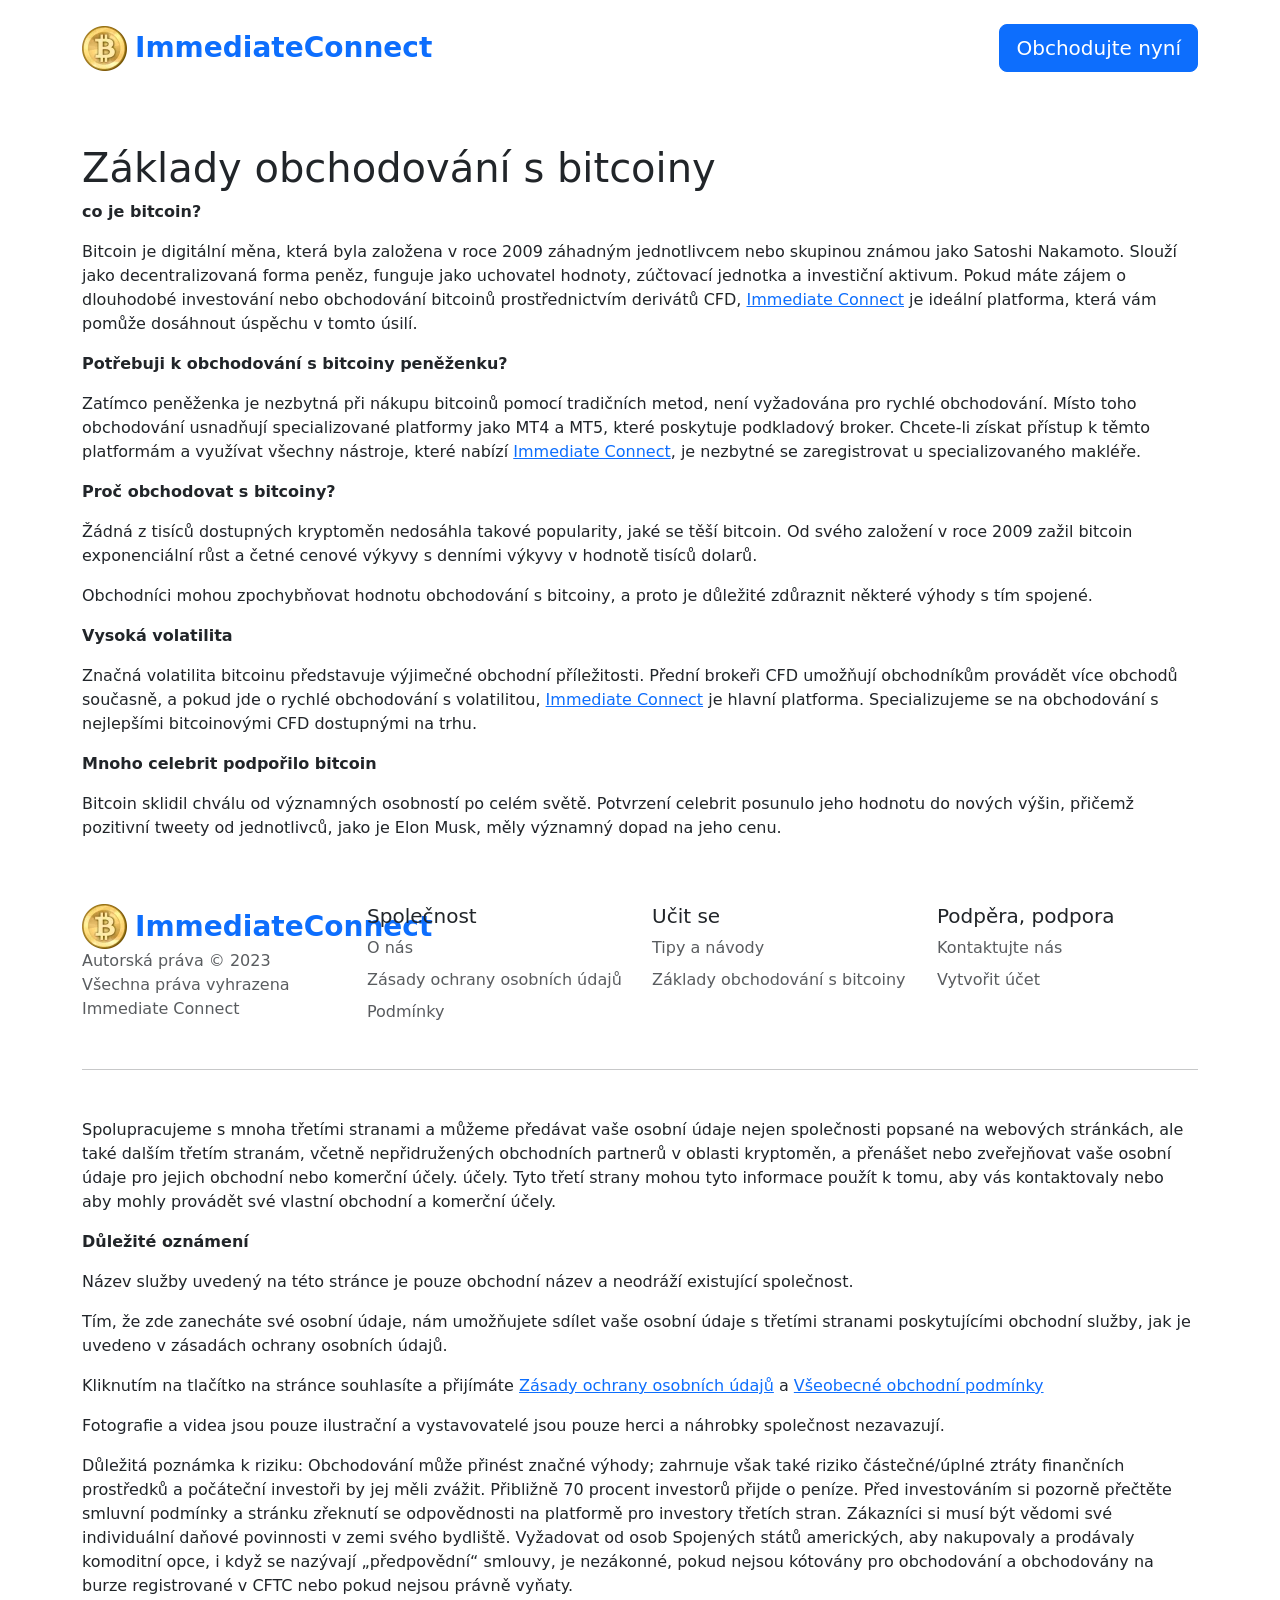
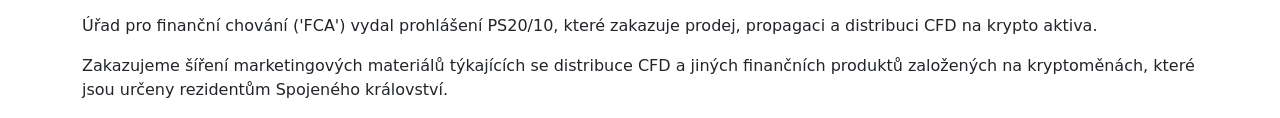
==== commit 2bff1634: "fixes" ====
--- a/crypto-basics.html
+++ b/crypto-basics.html
@@ -317,149 +317,7 @@
         na kryptoměnách, které jsou určeny rezidentům Spojeného království.</p>
 </footer>
 
-<section dir="ltr" class="language-switcher">
-    <div class="language-switcher__selected">
-        <a href="index.html">
-            <img src="cs.png" alt="Flag" width="24" height="24"/>
-            Czech
-        </a>
-    </div>
-    <div class="language-switcher__list">
-        <a href="https://immediate-connect.org/ar/">
-            <img src="ar.png" alt="Flag" width="24" height="24"/>
-            Arabic
-        </a>
-        <a href="https://immediate-connect.org/zh-TW/">
-            <img src="zh-TW.png" alt="Flag" width="24" height="24"/>
-            Chinese
-        </a>
-        <a href="https://immediate-connect.org/hr/">
-            <img src="hr.png" alt="Flag" width="24" height="24"/>
-            Croatian
-        </a>
-        <a href="https://immediate-connect.org/da/">
-            <img src="da.png" alt="Flag" width="24" height="24"/>
-            Danish
-        </a>
-        <a href="https://immediate-connect.org/de/">
-            <img src="de.png" alt="Flag" width="24" height="24"/>
-            Deutsch
-        </a>
-        <a href="https://immediate-connect.org/nl/">
-            <img src="nl.png" alt="Flag" width="24" height="24"/>
-            Dutch
-        </a>
-        <a href="https://immediate-connect.org/">
-            <img src="en.png" alt="Flag" width="24" height="24"/>
-            English
-        </a>
-        <a href="https://immediate-connect.org/et/">
-            <img src="et.png" alt="Flag" width="24" height="24"/>
-            Estonian
-        </a>
-        <a href="https://immediate-connect.org/fi/">
-            <img src="fi.png" alt="Flag" width="24" height="24"/>
-            Finish
-        </a>
-        <a href="https://immediate-connect.org/fr/">
-            <img src="fr.png" alt="Flag" width="24" height="24"/>
-            French
-        </a>
-        <a href="https://immediate-connect.org/el/">
-            <img src="el.png" alt="Flag" width="24" height="24"/>
-            Greek
-        </a>
-        <a href="https://immediate-connect.org/hu/">
-            <img src="hu.png" alt="Flag" width="24" height="24"/>
-            Hungarian
-        </a>
-        <a href="https://immediate-connect.org/it/">
-            <img src="it.png" alt="Flag" width="24" height="24"/>
-            Italian
-        </a>
-        <a href="https://immediate-connect.org/ja/">
-            <img src="ja.png" alt="Flag" width="24" height="24"/>
-            Japanese
-        </a>
-        <a href="https://immediate-connect.org/ko/">
-            <img src="ko.png" alt="Flag" width="24" height="24"/>
-            Korean
-        </a>
-        <a href="https://immediate-connect.org/lt/">
-            <img src="lt.png" alt="Flag" width="24" height="24"/>
-            Lithuanian
-        </a>
-        <a href="https://immediate-connect.org/ms/">
-            <img src="ms.png" alt="Flag" width="24" height="24"/>
-            Malay
-        </a>
-        <a href="https://immediate-connect.org/no/">
-            <img src="no.png" alt="Flag" width="24" height="24"/>
-            Norwegian
-        </a>
-        <a href="https://immediate-connect.org/pl/">
-            <img src="pl.png" alt="Flag" width="24" height="24"/>
-            Polish
-        </a>
-        <a href="https://immediate-connect.org/pt/">
-            <img src="pt.png" alt="Flag" width="24" height="24"/>
-            Portuguese
-        </a>
-        <a href="https://immediate-connect.org/ru/">
-            <img src="ru.png" alt="Flag" width="24" height="24"/>
-            Russian
-        </a>
-        <a href="https://immediate-connect.org/sr/">
-            <img src="sr.png" alt="Flag" width="24" height="24"/>
-            Serbian
-        </a>
-        <a href="https://immediate-connect.org/sk/">
-            <img src="sk.png" alt="Flag" width="24" height="24"/>
-            Slovak
-        </a>
-        <a href="https://immediate-connect.org/sl/">
-            <img src="sl.png" alt="Flag" width="24" height="24"/>
-            Slovenian
-        </a>
-        <a href="https://immediate-connect.org/es/">
-            <img src="es.png" alt="Flag" width="24" height="24"/>
-            Spanish
-        </a>
-        <a href="https://immediate-connect.org/sv/">
-            <img src="sv.png" alt="Flag" width="24" height="24"/>
-            Swedish
-        </a>
-        <a href="https://immediate-connect.org/th/">
-            <img src="th.png" alt="Flag" width="24" height="24"/>
-            Thai
-        </a>
-        <a href="https://immediate-connect.org/tr/">
-            <img src="tr.png" alt="Flag" width="24" height="24"/>
-            Turkish
-        </a>
-        <a href="https://immediate-connect.org/uk/">
-            <img src="uk.png" alt="Flag" width="24" height="24"/>
-            Ukrainian
-        </a>
-        <a href="https://immediate-connect.org/vi/">
-            <img src="vi.png" alt="Flag" width="24" height="24"/>
-            Vietnamese
-        </a>
-    </div>
-</section>
-<script>
-    const switcher = document.querySelector('.language-switcher');
-    const switcherButton = document.querySelector('.language-switcher__selected a');
-
-    switcherButton.addEventListener('click', (e) => {
-        e.preventDefault();
-        if (switcher.classList.contains('language-switcher__active')) {
-            switcher.classList.remove("language-switcher__active")
-        } else {
-            switcher.classList.add("language-switcher__active")
-        }
-    });
-</script>
+
 <div dir="ltr" class="modal">
     <div class="modal__content __form" style="position:relative;">
         <div class="signup-form-fx rounded-fx theme-white">
